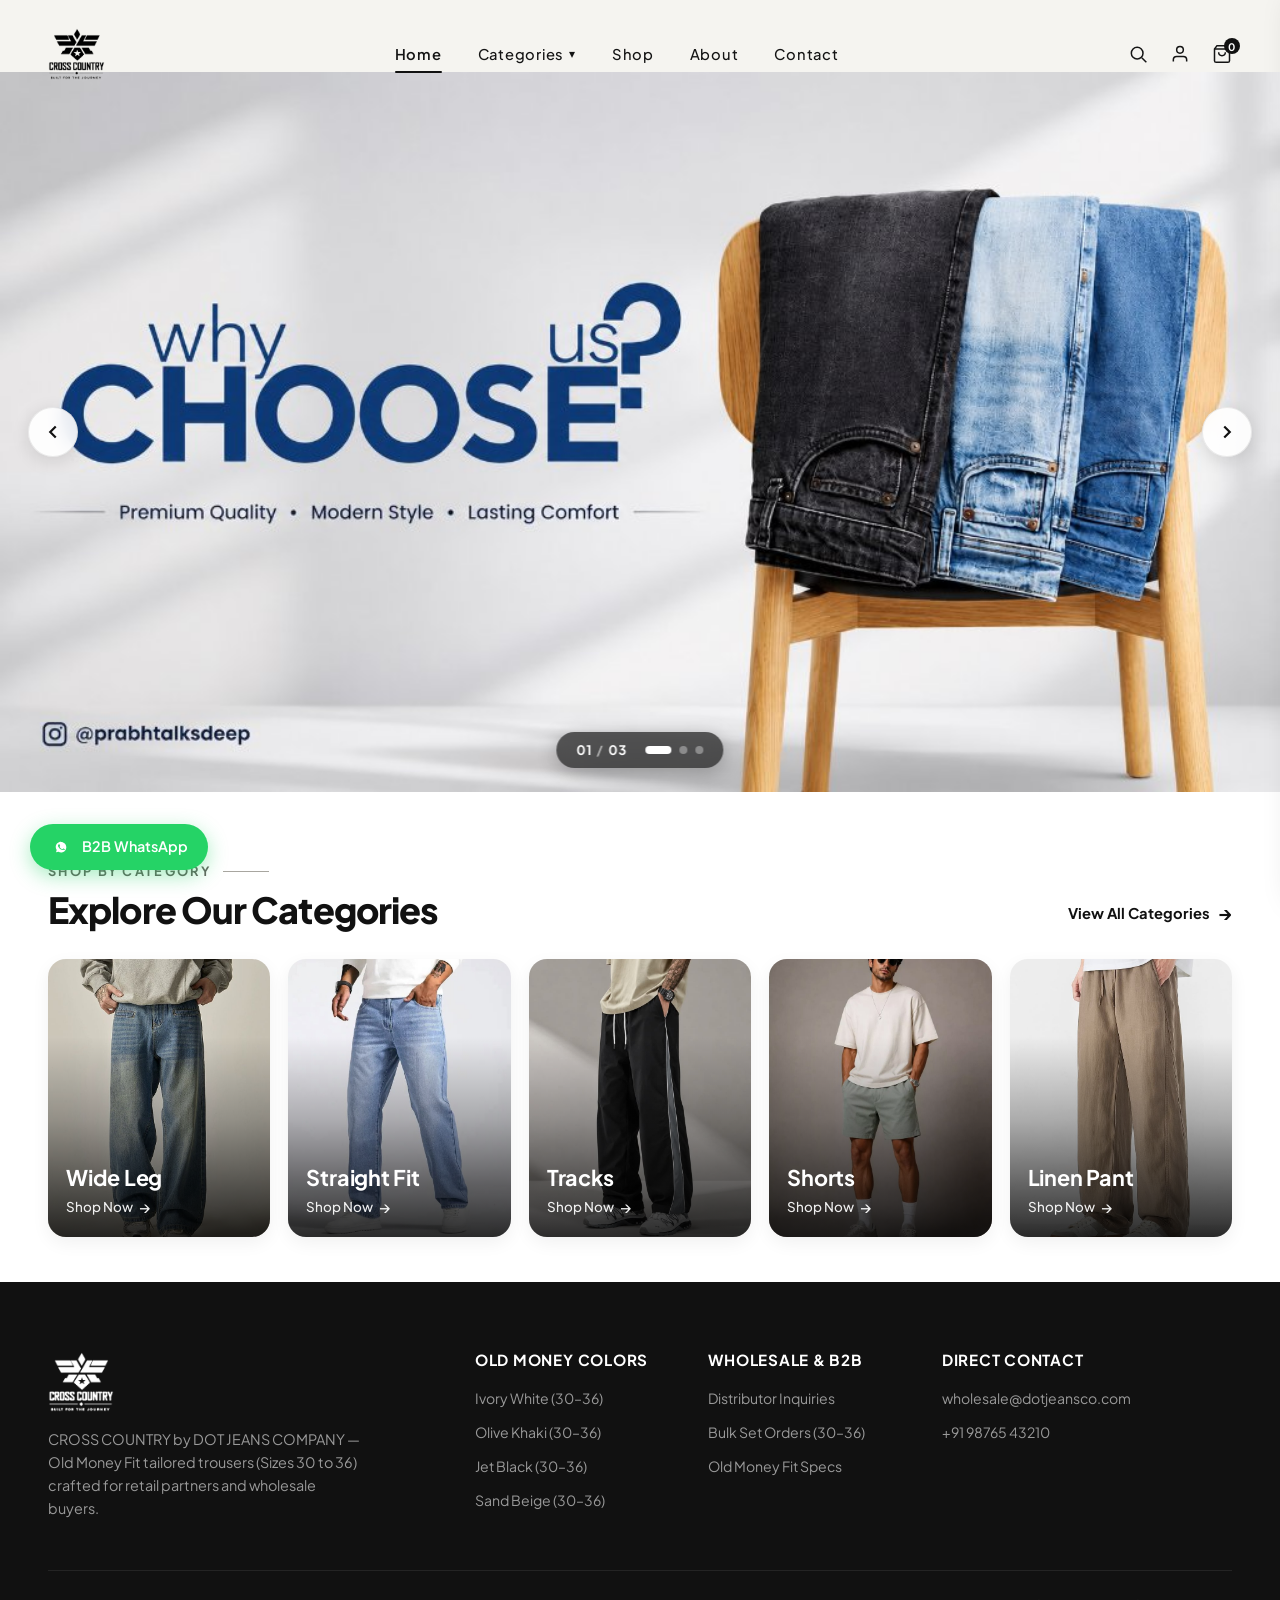
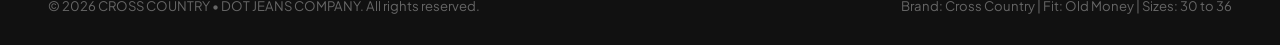
==== DOT_JEANS_CO_B2B_Project/index.html @ e5747e82 "Add official CROSS COUNTRY logo to navigation header, footer and favicon" ====
<!DOCTYPE html>
<html lang="en">

<head>
  <meta charset="UTF-8">
  <meta name="viewport" content="width=device-width, initial-scale=1.0">
  <title>CROSS COUNTRY | Old Money Fit — B2B Wholesale</title>
  <link rel="preconnect" href="https://fonts.googleapis.com">
  <link rel="preconnect" href="https://fonts.gstatic.com" crossorigin>
  <link rel="icon" type="image/png" href="assets/images/logo.png">
  <link rel="stylesheet" href="css/colours.css">
  <link rel="stylesheet" href="css/typography.css">
  <link rel="stylesheet" href="css/style.css">
</head>

<body>

  <!-- Search Modal -->
  <div class="search-modal" id="searchModal">
    <div class="search-inner">
      <input type="text" class="search-input" id="searchInput"
        placeholder="Search Cross Country: Ivory, Olive, Black, Beige, Old Money..." autocomplete="off">
      <button class="close-search-btn" id="closeSearch" aria-label="Close search">&times;</button>
    </div>
  </div>

  <!-- Full-Resolution Image Lightbox -->
  <div class="lightbox-modal" id="imageLightbox" onclick="if(event.target === this) Widgets.closeLightbox()">
    <div class="lightbox-content">
      <button class="lightbox-close" onclick="Widgets.closeLightbox()" aria-label="Close preview">&times;</button>
      <img id="lightboxImg" src="" alt="Product Preview">
      <div class="lightbox-caption">
        <div>
          <h4 id="lightboxTitle">Cross Country</h4>
          <p id="lightboxSubtitle">Brand: Cross Country • Fit: Old Money • Sizes: 30 to 36</p>
        </div>
      </div>
    </div>
  </div>

  <!-- Cart Drawer -->
  <div class="cart-drawer-backdrop" id="cartBackdrop"></div>
  <div class="cart-drawer" id="cartDrawer">
    <div class="cart-drawer-header">
      <h3>B2B Inquiry Bag</h3>
      <button class="close-drawer-btn" id="closeCartBtn">&times;</button>
    </div>
    <div class="cart-drawer-body" id="cartItemsList">
      <!-- Cart items injected by JS -->
    </div>
    <div class="cart-drawer-footer">
      <div class="cart-total-row">
        <span>Total Selection:</span>
        <span id="cartGrandTotal">0 Sets</span>
      </div>
      <button class="btn-checkout-wa" id="cartCheckoutBtn">
        <svg width="20" height="20" viewBox="0 0 24 24" fill="currentColor">
          <path
            d="M12.031 6.172c-3.181 0-5.767 2.586-5.768 5.766-.001 1.298.38 2.27 1.019 3.287l-.711 2.592 2.654-.696c.969.541 1.807.828 2.806.828 3.182 0 5.768-2.587 5.768-5.767 0-3.18-2.586-5.766-5.768-5.766zm3.385 8.163c-.144.405-.837.774-1.17.825-.311.048-.71.077-2.072-.486-1.635-.678-2.686-2.348-2.768-2.457-.082-.109-.661-.88-.661-1.677 0-.797.419-1.189.569-1.352.15-.163.328-.204.437-.204.109 0 .219.001.315.006.101.005.236-.039.369.28.144.348.492 1.2.535 1.288.043.088.072.191.014.307-.058.116-.087.189-.174.29-.087.101-.183.226-.262.304-.087.086-.177.179-.076.353.101.174.45 1.054 1.34 1.848.71.633 1.309.829 1.493.916.184.087.291.073.399-.051.109-.124.465-.541.589-.726.124-.185.247-.154.415-.093.167.062 1.062.5 1.244.591.182.091.304.135.348.212.044.077.044.448-.1 1.025z" />
        </svg>
        Send Inquiry via WhatsApp
      </button>
    </div>
  </div>

  <!-- Header / Navigation -->
  <header class="header">
    <a href="#" class="brand-logo" aria-label="CROSS COUNTRY">
      <img src="assets/images/logo.png" alt="CROSS COUNTRY Logo" class="brand-logo-img">
    </a>

    <!-- Center Navigation Links -->
    <nav>
      <ul class="nav-menu" id="navMenu">
        <li class="nav-item active">
          <a href="#" class="nav-link">Home</a>
        </li>
        <li class="nav-item">
          <a href="#categories" class="nav-link">
            Categories <span class="dropdown-caret">&#9662;</span>
          </a>
          <div class="dropdown-menu">
            <a href="#categories" class="dropdown-item" onclick="CategoryFilter.select('wide-leg')">Wide Leg</a>
            <a href="#categories" class="dropdown-item" onclick="CategoryFilter.select('straight-fit')">Straight Fit</a>
            <a href="#categories" class="dropdown-item" onclick="CategoryFilter.select('tracks')">Tracks</a>
            <a href="#categories" class="dropdown-item" onclick="CategoryFilter.select('shorts')">Shorts</a>
            <a href="#categories" class="dropdown-item" onclick="CategoryFilter.select('linen-pant')">Linen Pant</a>
          </div>
        </li>
        <li class="nav-item">
          <a href="#shop" class="nav-link">Shop</a>
        </li>
        <li class="nav-item">
          <a href="#about" class="nav-link">About</a>
        </li>
        <li class="nav-item">
          <a href="#contact" class="nav-link">Contact</a>
        </li>
      </ul>
    </nav>

    <!-- Right Utility Icons -->
    <div class="header-actions">
      <button class="action-btn" id="searchBtn" aria-label="Search">
        <svg viewBox="0 0 24 24" fill="none" stroke="currentColor">
          <circle cx="11" cy="11" r="7" />
          <line x1="16.5" y1="16.5" x2="22" y2="22" />
        </svg>
      </button>

      <button class="action-btn" aria-label="User Profile"
        onclick="alert('Cross Country B2B Wholesale Portal • Brand: Cross Country | Fit: Old Money | Sizes: 30 to 36');">
        <svg viewBox="0 0 24 24" fill="none" stroke="currentColor">
          <circle cx="12" cy="7" r="4" />
          <path d="M4 21v-2a4 4 0 0 1 4-4h8a4 4 0 0 1 4 4v2" />
        </svg>
      </button>

      <button class="action-btn cart-btn" id="cartBtn" aria-label="B2B Inquiry Bag">
        <svg viewBox="0 0 24 24" fill="none" stroke="currentColor">
          <path d="M6 2L3 6v14a2 2 0 0 0 2 2h14a2 2 0 0 0 2-2V6l-3-4z" />
          <line x1="3" y1="6" x2="21" y2="6" />
          <path d="M16 10a4 4 0 0 1-8 0" />
        </svg>
        <span class="cart-count" id="cartBadge">0</span>
      </button>

      <button class="mobile-toggle" id="mobileToggle" aria-label="Toggle Menu">
        <span></span>
        <span></span>
        <span></span>
      </button>
    </div>
  </header>

  <!-- Main Content Flow -->
  <main>
    <!-- Hero Banner Slider Section (3 Brand Banners) -->
    <section class="hero-banner-section" id="hero">
      <div class="banner-slider" id="bannerSlider">
        <!-- Slide 1: Jeans Banner -->
        <div class="banner-slide active" data-index="0">
          <a href="#categories" onclick="CategoryFilter.select('straight-fit')" class="banner-slide-link" aria-label="Explore Jeans Collection">
            <img src="assets/images/banner-1.jpg" alt="Cross Country Jeans — Why Choose Us" class="banner-img" loading="eager">
          </a>
        </div>

        <!-- Slide 2: Linen Pant Banner -->
        <div class="banner-slide" data-index="1">
          <a href="#categories" onclick="CategoryFilter.select('linen-pant')" class="banner-slide-link" aria-label="Explore Linen Pants Collection">
            <img src="assets/images/banner-2.jpg" alt="Cross Country Linen Pants — Why Choose Us" class="banner-img" loading="lazy">
          </a>
        </div>

        <!-- Slide 3: Shorts Banner -->
        <div class="banner-slide" data-index="2">
          <a href="#categories" onclick="CategoryFilter.select('shorts')" class="banner-slide-link" aria-label="Explore Shorts Collection">
            <img src="assets/images/banner-3.jpg" alt="Cross Country Shorts — Why Choose Us" class="banner-img" loading="lazy">
          </a>
        </div>
      </div>

      <!-- Slider Navigation Arrows -->
      <button class="banner-arrow-btn banner-arrow-prev" id="sliderPrev" aria-label="Previous Slide">
        <svg viewBox="0 0 24 24" fill="none" stroke="currentColor">
          <polyline points="15 18 9 12 15 6" />
        </svg>
      </button>

      <button class="banner-arrow-btn banner-arrow-next" id="sliderNext" aria-label="Next Slide">
        <svg viewBox="0 0 24 24" fill="none" stroke="currentColor">
          <polyline points="9 18 15 12 9 6" />
        </svg>
      </button>

      <!-- Bottom Slider Controls (Counter & Dots) -->
      <div class="banner-controls">
        <div class="banner-counter">
          <span class="counter-current" id="sliderCurrent">01</span>
          <span class="counter-divider">/</span>
          <span class="counter-total" id="sliderTotal">03</span>
        </div>

        <div class="banner-dots" id="bannerDots">
          <button class="banner-dot active" data-slide="0" aria-label="Slide 1"></button>
          <button class="banner-dot" data-slide="1" aria-label="Slide 2"></button>
          <button class="banner-dot" data-slide="2" aria-label="Slide 3"></button>
        </div>
      </div>
    </section>

<!-- ==========================================================================
     CROSS COUNTRY - EXPLORE OUR CATEGORIES COMPONENT
     Exact recreation of the reference design (Shop by Category)
     ========================================================================== -->

<section class="explore-categories-section" id="categories">
  <div class="categories-container">
    <!-- Section Top Header -->
    <div class="categories-header-wrap">
      <div class="categories-title-col">
        <div class="category-overline-wrap">
          <span class="category-overline">SHOP BY CATEGORY</span>
          <span class="category-overline-line"></span>
        </div>
        <h2 class="category-main-title">Explore Our Categories</h2>
      </div>

      <a href="#categories" class="category-view-all-link" onclick="CategoryFilter.select('all')">
        <span>View All Categories</span>
        <span class="view-all-arrow">&rarr;</span>
      </a>
    </div>

    <!-- 5 Categories Grid / Row -->
    <div class="categories-grid">
      <!-- 1. Wide Leg -->
      <a href="#categories" class="category-card" data-category="wide-leg" onclick="CategoryFilter.select('wide-leg')">
        <div class="category-card-inner">
          <img src="assets/images/category-wide-leg.jpg" alt="Cross Country Wide Leg Jeans" class="category-card-img">
          <div class="category-card-overlay"></div>
          <div class="category-card-meta">
            <h3 class="category-name">Wide Leg</h3>
            <span class="category-cta">
              Shop Now <span class="cta-arrow">&rarr;</span>
            </span>
          </div>
        </div>
      </a>

      <!-- 2. Straight Fit -->
      <a href="#categories" class="category-card" data-category="straight-fit" onclick="CategoryFilter.select('straight-fit')">
        <div class="category-card-inner">
          <img src="assets/images/category-straight-fit.jpg" alt="Cross Country Straight Fit Jeans" class="category-card-img">
          <div class="category-card-overlay"></div>
          <div class="category-card-meta">
            <h3 class="category-name">Straight Fit</h3>
            <span class="category-cta">
              Shop Now <span class="cta-arrow">&rarr;</span>
            </span>
          </div>
        </div>
      </a>

      <!-- 3. Tracks -->
      <a href="#categories" class="category-card" data-category="tracks" onclick="CategoryFilter.select('tracks')">
        <div class="category-card-inner">
          <img src="assets/images/category-tracks.jpg" alt="Cross Country Tracks" class="category-card-img">
          <div class="category-card-overlay"></div>
          <div class="category-card-meta">
            <h3 class="category-name">Tracks</h3>
            <span class="category-cta">
              Shop Now <span class="cta-arrow">&rarr;</span>
            </span>
          </div>
        </div>
      </a>

      <!-- 4. Shorts -->
      <a href="#categories" class="category-card" data-category="shorts" onclick="CategoryFilter.select('shorts')">
        <div class="category-card-inner">
          <img src="assets/images/category-shorts.jpg" alt="Cross Country Shorts" class="category-card-img">
          <div class="category-card-overlay"></div>
          <div class="category-card-meta">
            <h3 class="category-name">Shorts</h3>
            <span class="category-cta">
              Shop Now <span class="cta-arrow">&rarr;</span>
            </span>
          </div>
        </div>
      </a>

      <!-- 5. Linen Pant -->
      <a href="#categories" class="category-card" data-category="linen-pant" onclick="CategoryFilter.select('linen-pant')">
        <div class="category-card-inner">
          <img src="assets/images/category-linen-pant.jpg" alt="Cross Country Linen Pant" class="category-card-img">
          <div class="category-card-overlay"></div>
          <div class="category-card-meta">
            <h3 class="category-name">Linen Pant</h3>
            <span class="category-cta">
              Shop Now <span class="cta-arrow">&rarr;</span>
            </span>
          </div>
        </div>
      </a>
    </div>
  </div>
</section>

  </main>

  <!-- Floating WhatsApp Action -->
  <a href="javascript:void(0)" class="whatsapp-float" onclick="WhatsAppModule.startDirectChat()"
    aria-label="Chat on WhatsApp">
    <svg viewBox="0 0 24 24">
      <path
        d="M12.031 6.172c-3.181 0-5.767 2.586-5.768 5.766-.001 1.298.38 2.27 1.019 3.287l-.711 2.592 2.654-.696c.969.541 1.807.828 2.806.828 3.182 0 5.768-2.587 5.768-5.767 0-3.18-2.586-5.766-5.768-5.766zm3.385 8.163c-.144.405-.837.774-1.17.825-.311.048-.71.077-2.072-.486-1.635-.678-2.686-2.348-2.768-2.457-.082-.109-.661-.88-.661-1.677 0-.797.419-1.189.569-1.352.15-.163.328-.204.437-.204.109 0 .219.001.315.006.101.005.236-.039.369.28.144.348.492 1.2.535 1.288.043.088.072.191.014.307-.058.116-.087.189-.174.29-.087.101-.183.226-.262.304-.087.086-.177.179-.076.353.101.174.45 1.054 1.34 1.848.71.633 1.309.829 1.493.916.184.087.291.073.399-.051.109-.124.465-.541.589-.726.124-.185.247-.154.415-.093.167.062 1.062.5 1.244.591.182.091.304.135.348.212.044.077.044.448-.1 1.025z" />
    </svg>
    <span>B2B WhatsApp</span>
  </a>

  <!-- Footer Component Container (widgets/footer.html) -->
  <div id="footer-container">
<!-- ==========================================================================
     CROSS COUNTRY / DOT JEANS CO. - FOOTER COMPONENT
     ========================================================================== -->
<footer class="footer" id="about">
  <div class="footer-top">
    <div class="footer-col footer-brand">
      <a href="#" class="brand-logo" aria-label="CROSS COUNTRY">
        <img src="assets/images/logo-white.png" alt="CROSS COUNTRY Logo" class="brand-logo-img footer-logo-img">
      </a>
      <p class="footer-desc">
        CROSS COUNTRY by DOT JEANS COMPANY — Old Money Fit tailored trousers (Sizes 30 to 36) crafted for retail
        partners and wholesale buyers.
      </p>
    </div>

    <div class="footer-col">
      <h4>Old Money Colors</h4>
      <ul>
        <li><a href="#shop">Ivory White (30–36)</a></li>
        <li><a href="#shop">Olive Khaki (30–36)</a></li>
        <li><a href="#shop">Jet Black (30–36)</a></li>
        <li><a href="#shop">Sand Beige (30–36)</a></li>
      </ul>
    </div>

    <div class="footer-col">
      <h4>Wholesale &amp; B2B</h4>
      <ul>
        <li><a href="javascript:void(0)" onclick="WhatsAppModule.startDirectChat()">Distributor Inquiries</a></li>
        <li><a href="javascript:void(0)" onclick="WhatsAppModule.startDirectChat()">Bulk Set Orders (30–36)</a></li>
        <li><a href="javascript:void(0)" onclick="WhatsAppModule.startDirectChat()">Old Money Fit Specs</a></li>
      </ul>
    </div>

    <div class="footer-col" id="contact">
      <h4>Direct Contact</h4>
      <ul>
        <li><a href="mailto:wholesale@dotjeansco.com">wholesale@dotjeansco.com</a></li>
        <li><a href="tel:+919876543210">+91 98765 43210</a></li>
      </ul>
    </div>
  </div>

  <div class="footer-bottom">
    <p>&copy; 2026 CROSS COUNTRY • DOT JEANS COMPANY. All rights reserved.</p>
    <p>Brand: Cross Country | Fit: Old Money | Sizes: 30 to 36</p>
  </div>
</footer>
  </div>

  <!-- Scripts -->
  <script src="https://cdn.jsdelivr.net/npm/@supabase/supabase-js@2"></script>
  <script src="js/config.js"></script>
  <script src="js/whatsapp.js"></script>
  <script src="js/widgets.js"></script>
  <script src="js/main.js"></script>
</body>

</html>
---- DOT_JEANS_CO_B2B_Project/css/colours.css ----
/* ==========================================================================
   CROSS COUNTRY / DOT JEANS CO. - COLOUR PALETTE
   Ultra-modern, premium minimalist fashion aesthetic
   ========================================================================== */

:root {
  /* Core Brand Colors */
  --color-primary: #111111;
  --color-primary-hover: #262626;
  --color-secondary: #2c2b2a;
  --color-accent: #b89768;
  
  /* Backgrounds & Surfaces */
  --color-bg-main: #f5f4f0;
  --color-bg-hero: #eceae5;
  --color-bg-card: #ffffff;
  --color-bg-surface: #f9f8f5;
  --color-bg-glass: rgba(245, 244, 240, 0.85);
  
  /* Text & Typography */
  --color-text-main: #141414;
  --color-text-muted: #6b6964;
  --color-text-subtle: #8e8c87;
  --color-text-inverse: #ffffff;
  
  /* UI Lines & Borders */
  --color-border: #e2dfd7;
  --color-border-light: #eeece5;
  --color-border-dark: #222222;
  
  /* Buttons & Badges */
  --color-btn-bg: #141414;
  --color-btn-text: #ffffff;
  --color-btn-hover: #2e2e2e;
  --color-badge-bg: #111111;
  --color-badge-text: #ffffff;
  
  /* Social & Functional */
  --color-whatsapp: #25d366;
  --color-whatsapp-hover: #1eb855;
  --color-success: #15803d;
  --color-danger: #dc2626;
  
  /* Shadows */
  --shadow-sm: 0 2px 6px rgba(0, 0, 0, 0.04);
  --shadow-md: 0 8px 24px rgba(0, 0, 0, 0.06);
  --shadow-lg: 0 16px 40px rgba(0, 0, 0, 0.1);
  --shadow-pill: 0 6px 18px rgba(0, 0, 0, 0.15);
}
---- DOT_JEANS_CO_B2B_Project/css/typography.css ----
/* ==========================================================================
   CROSS COUNTRY / DOT JEANS CO. - TYPOGRAPHY
   High-end editorial fashion typography
   ========================================================================== */

@import url('https://fonts.googleapis.com/css2?family=Plus+Jakarta+Sans:wght@300;400;500;600;700;800;900&family=Syne:wght@700;800;900&display=swap');

:root {
  --font-heading: 'Plus Jakarta Sans', -apple-system, BlinkMacSystemFont, 'Segoe UI', Roboto, sans-serif;
  --font-display: 'Syne', 'Plus Jakarta Sans', sans-serif;
  --font-body: 'Plus Jakarta Sans', -apple-system, BlinkMacSystemFont, 'Segoe UI', Roboto, sans-serif;
  
  --fs-xs: 0.75rem;     /* 12px */
  --fs-sm: 0.875rem;    /* 14px */
  --fs-base: 1rem;      /* 16px */
  --fs-md: 1.125rem;    /* 18px */
  --fs-lg: 1.35rem;     /* 21.6px */
  --fs-xl: 1.75rem;     /* 28px */
  --fs-2xl: 2.5rem;     /* 40px */
  --fs-3xl: 3.5rem;     /* 56px */
  --fs-hero: clamp(3.2rem, 7vw, 6.2rem);
  
  --fw-light: 300;
  --fw-regular: 400;
  --fw-medium: 500;
  --fw-semibold: 600;
  --fw-bold: 700;
  --fw-extrabold: 800;
  --fw-black: 900;
  
  --tracking-tighter: -0.04em;
  --tracking-tight: -0.02em;
  --tracking-normal: 0em;
  --tracking-wide: 0.05em;
  --tracking-wider: 0.15em;
  --tracking-widest: 0.25em;
}

body {
  font-family: var(--font-body);
  font-size: var(--fs-base);
  color: var(--color-text-main);
  line-height: 1.5;
  -webkit-font-smoothing: antialiased;
  -moz-osx-font-smoothing: grayscale;
}

h1, h2, h3, h4, h5, h6 {
  font-family: var(--font-heading);
  color: var(--color-text-main);
  font-weight: var(--fw-bold);
  line-height: 1.1;
  letter-spacing: var(--tracking-tight);
}

.hero-tag {
  font-size: var(--fs-xs);
  font-weight: var(--fw-bold);
  letter-spacing: var(--tracking-widest);
  text-transform: uppercase;
  color: var(--color-text-muted);
}

.hero-title {
  font-family: var(--font-display);
  font-size: var(--fs-hero);
  font-weight: var(--fw-black);
  line-height: 0.95;
  letter-spacing: var(--tracking-tighter);
  text-transform: uppercase;
}

.hero-description {
  font-size: var(--fs-md);
  font-weight: var(--fw-medium);
  line-height: 1.45;
  color: var(--color-text-muted);
}

.nav-link {
  font-size: var(--fs-sm);
  font-weight: var(--fw-medium);
  letter-spacing: var(--tracking-wide);
  color: var(--color-text-main);
  text-decoration: none;
}
---- DOT_JEANS_CO_B2B_Project/css/style.css ----
/* ==========================================================================
   CROSS COUNTRY / DOT JEANS CO. - MAIN STYLESHEET
   Accurate recreation of the modern editorial fashion landing page
   ========================================================================== */

@import url('colours.css');
@import url('typography.css');

/* --------------------------------------------------------------------------
   Reset & Base Setup
   -------------------------------------------------------------------------- */
*, *::before, *::after {
  box-sizing: border-box;
  margin: 0;
  padding: 0;
}

html {
  scroll-behavior: smooth;
  font-size: 16px;
}

body {
  background-color: var(--color-bg-main);
  color: var(--color-text-main);
  min-height: 100vh;
  display: flex;
  flex-direction: column;
  overflow-x: hidden;
  position: relative;
}

img {
  max-width: 100%;
  height: auto;
  display: block;
}

button {
  font-family: inherit;
  cursor: pointer;
  border: none;
  background: none;
  outline: none;
}

a {
  text-decoration: none;
  color: inherit;
  transition: color 0.25s ease;
}

/* --------------------------------------------------------------------------
   Navigation Header
   -------------------------------------------------------------------------- */
.header {
  position: absolute;
  top: 0;
  left: 0;
  width: 100%;
  z-index: 100;
  padding: 28px 48px;
  display: flex;
  align-items: center;
  justify-content: space-between;
  background: transparent;
  transition: all 0.3s ease;
}

.header.scrolled {
  position: fixed;
  background: rgba(245, 244, 240, 0.95);
  backdrop-filter: blur(12px);
  padding: 16px 48px;
  border-bottom: 1px solid rgba(0, 0, 0, 0.06);
  box-shadow: 0 4px 20px rgba(0, 0, 0, 0.03);
}

/* Logo */
.brand-logo {
  display: flex;
  align-items: center;
  gap: 12px;
  text-decoration: none;
  color: var(--color-text-main);
  z-index: 101;
}

.brand-logo-img {
  height: 52px;
  width: auto;
  max-width: 180px;
  object-fit: contain;
  display: block;
  transition: transform 0.25s ease, height 0.25s ease;
}

.brand-logo:hover .brand-logo-img {
  transform: scale(1.04);
}

.header.scrolled .brand-logo-img {
  height: 42px;
}

.footer-brand .brand-logo {
  display: inline-flex;
  margin-bottom: 16px;
}

.footer-logo-img {
  height: 60px;
  width: auto;
  max-width: 200px;
  object-fit: contain;
  display: block;
}

.logo-monogram {
  display: flex;
  align-items: center;
  justify-content: center;
  width: 44px;
  height: 28px;
}

.logo-monogram svg {
  width: 100%;
  height: 100%;
  fill: currentColor;
}

.brand-name {
  display: flex;
  flex-direction: column;
  line-height: 0.95;
}

.brand-name .word-cross {
  font-size: 0.85rem;
  font-weight: 900;
  letter-spacing: 0.12em;
}

.brand-name .word-country {
  font-size: 0.85rem;
  font-weight: 800;
  letter-spacing: 0.12em;
}

/* Desktop Navigation Menu */
.nav-menu {
  display: flex;
  align-items: center;
  gap: 36px;
  list-style: none;
}

.nav-item {
  position: relative;
}

.nav-link {
  font-size: 0.92rem;
  font-weight: 500;
  color: var(--color-text-main);
  display: inline-flex;
  align-items: center;
  gap: 5px;
  padding: 6px 0;
  position: relative;
  transition: opacity 0.2s ease;
}

.nav-link:hover {
  opacity: 0.7;
}

/* Active Underline (as shown under 'Home' in design) */
.nav-item.active .nav-link {
  font-weight: 600;
}

.nav-item.active .nav-link::after {
  content: '';
  position: absolute;
  bottom: -2px;
  left: 0;
  width: 100%;
  height: 2px;
  background-color: var(--color-primary);
  border-radius: 1px;
}

.nav-link .dropdown-caret {
  display: inline-block;
  transition: transform 0.25s ease;
  font-size: 0.75rem;
  line-height: 1;
}

/* Dropdown Menu */
.dropdown-menu {
  position: absolute;
  top: 100%;
  left: 50%;
  transform: translateX(-50%) translateY(10px);
  background: var(--color-bg-card);
  min-width: 200px;
  padding: 12px 0;
  border-radius: 10px;
  box-shadow: var(--shadow-lg);
  border: 1px solid var(--color-border);
  opacity: 0;
  visibility: hidden;
  transition: all 0.25s ease;
  z-index: 110;
}

.nav-item:hover .dropdown-menu {
  opacity: 1;
  visibility: visible;
  transform: translateX(-50%) translateY(0);
}

.dropdown-item {
  display: block;
  padding: 8px 20px;
  font-size: 0.85rem;
  color: var(--color-text-main);
  transition: background 0.2s ease;
}

.dropdown-item:hover {
  background: var(--color-bg-surface);
  color: var(--color-primary);
}

/* Header Right Icons */
.header-actions {
  display: flex;
  align-items: center;
  gap: 22px;
  color: var(--color-text-main);
}

.action-btn {
  display: inline-flex;
  align-items: center;
  justify-content: center;
  position: relative;
  color: inherit;
  transition: opacity 0.2s ease, transform 0.2s ease;
}

.action-btn:hover {
  transform: translateY(-1px);
  opacity: 0.75;
}

.action-btn svg {
  width: 20px;
  height: 20px;
  stroke-width: 1.8;
}

.cart-btn {
  position: relative;
}

.cart-count {
  position: absolute;
  top: -6px;
  right: -8px;
  background-color: var(--color-primary);
  color: #fff;
  font-size: 0.65rem;
  font-weight: 700;
  min-width: 16px;
  height: 16px;
  border-radius: 50%;
  display: flex;
  align-items: center;
  justify-content: center;
  padding: 2px;
}

/* Mobile Toggle */
.mobile-toggle {
  display: none;
  flex-direction: column;
  gap: 5px;
  width: 24px;
  height: 20px;
  justify-content: center;
}

.mobile-toggle span {
  display: block;
  height: 2px;
  width: 100%;
  background-color: var(--color-text-main);
  transition: all 0.3s ease;
}

/* --------------------------------------------------------------------------
   Hero Banner Section (Full-Width Responsive 16:9 Carousel)
   -------------------------------------------------------------------------- */
.hero-banner-section {
  position: relative;
  width: 100%;
  aspect-ratio: 16 / 9;
  max-height: 85vh;
  min-height: 240px;
  background-color: #f5f5f7;
  overflow: hidden;
  margin-top: 72px; /* Fixed header offset */
}

.banner-slider {
  position: relative;
  width: 100%;
  height: 100%;
}

.banner-slide {
  position: absolute;
  inset: 0;
  width: 100%;
  height: 100%;
  opacity: 0;
  visibility: hidden;
  transition: opacity 0.75s cubic-bezier(0.4, 0, 0.2, 1), transform 0.75s cubic-bezier(0.4, 0, 0.2, 1);
  transform: scale(1.015);
}

.banner-slide.active {
  opacity: 1;
  visibility: visible;
  transform: scale(1);
}

.banner-slide-link {
  display: block;
  width: 100%;
  height: 100%;
  cursor: pointer;
  text-decoration: none;
}

.banner-img {
  width: 100%;
  height: 100%;
  object-fit: cover;
  object-position: center;
  display: block;
  user-select: none;
  -webkit-user-drag: none;
}

/* Floating Navigation Arrows */
.banner-arrow-btn {
  position: absolute;
  top: 50%;
  transform: translateY(-50%);
  z-index: 10;
  width: 50px;
  height: 50px;
  border-radius: 50%;
  background: rgba(255, 255, 255, 0.9);
  backdrop-filter: blur(8px);
  -webkit-backdrop-filter: blur(8px);
  border: 1px solid rgba(0, 0, 0, 0.08);
  color: #111111;
  display: flex;
  align-items: center;
  justify-content: center;
  box-shadow: 0 4px 18px rgba(0, 0, 0, 0.12);
  cursor: pointer;
  transition: all 0.25s cubic-bezier(0.16, 1, 0.3, 1);
}

.banner-arrow-btn svg {
  width: 22px;
  height: 22px;
  stroke-width: 2.4;
}

.banner-arrow-btn:hover {
  background: #ffffff;
  transform: translateY(-50%) scale(1.1);
  box-shadow: 0 8px 26px rgba(0, 0, 0, 0.22);
}

.banner-arrow-prev {
  left: 28px;
}

.banner-arrow-next {
  right: 28px;
}

/* Bottom Controls (Counter + Dot Indicators) */
.banner-controls {
  position: absolute;
  bottom: 24px;
  left: 50%;
  transform: translateX(-50%);
  z-index: 10;
  display: flex;
  align-items: center;
  gap: 18px;
  background: rgba(18, 18, 18, 0.68);
  backdrop-filter: blur(10px);
  -webkit-backdrop-filter: blur(10px);
  padding: 8px 20px;
  border-radius: 9999px;
  color: #ffffff;
  box-shadow: 0 4px 20px rgba(0, 0, 0, 0.25);
}

.banner-counter {
  font-size: 0.82rem;
  font-weight: 700;
  letter-spacing: 0.08em;
  display: flex;
  align-items: center;
  gap: 4px;
}

.counter-divider {
  opacity: 0.55;
}

.banner-dots {
  display: flex;
  align-items: center;
  gap: 8px;
}

.banner-dot {
  width: 8px;
  height: 8px;
  border-radius: 4px;
  background: rgba(255, 255, 255, 0.35);
  border: none;
  padding: 0;
  cursor: pointer;
  transition: all 0.3s cubic-bezier(0.16, 1, 0.3, 1);
}

.banner-dot:hover {
  background: rgba(255, 255, 255, 0.7);
}

.banner-dot.active {
  width: 26px;
  background: #ffffff;
}

/* Mobile & Tablet Responsiveness */
@media (max-width: 900px) {
  .hero-banner-section {
    margin-top: 64px;
  }
  .banner-arrow-btn {
    width: 40px;
    height: 40px;
  }
  .banner-arrow-prev {
    left: 14px;
  }
  .banner-arrow-next {
    right: 14px;
  }
  .banner-controls {
    bottom: 14px;
    padding: 6px 14px;
    gap: 12px;
  }
}

@media (max-width: 600px) {
  .hero-banner-section {
    margin-top: 58px;
    aspect-ratio: 16 / 9;
    min-height: 200px;
  }
  .banner-arrow-btn {
    display: none; /* Swipe on mobile */
  }
  .banner-controls {
    bottom: 10px;
    padding: 5px 12px;
  }
}

/* --------------------------------------------------------------------------
   Legacy Hero Section
   -------------------------------------------------------------------------- */
.hero-section {
  position: relative;
  width: 100%;
  min-height: 100vh;
  display: flex;
  align-items: center;
  background-color: #f7f8fa;
  overflow: hidden;
}

/* Architectural background ambiance */
.hero-backdrop {
  position: absolute;
  inset: 0;
  z-index: 1;
  pointer-events: none;
}

.hero-backdrop-shadow {
  position: absolute;
  top: 0;
  left: 0;
  width: 35%;
  height: 100%;
  background: radial-gradient(circle at 10% 30%, rgba(200, 195, 185, 0.25) 0%, transparent 60%);
  opacity: 0.8;
}

/* Main Split Hero Grid */
.hero-wrapper {
  position: relative;
  z-index: 2;
  width: 100%;
  height: 100%;
  min-height: 100vh;
  display: grid;
  grid-template-columns: 1.05fr 1.35fr;
  align-items: center;
}

/* Left Hero Content */
.hero-content {
  padding: 130px 48px 80px 80px;
  display: flex;
  flex-direction: column;
  justify-content: center;
  z-index: 5;
}

.hero-tag-wrap {
  display: flex;
  align-items: center;
  gap: 16px;
  margin-bottom: 22px;
}

.hero-tag {
  font-size: 0.85rem;
  font-weight: 700;
  letter-spacing: 0.22em;
  color: #4f4d4a;
  text-transform: uppercase;
}

.hero-tag-line {
  display: inline-block;
  width: 54px;
  height: 1.5px;
  background-color: #8c8983;
}

.hero-title {
  font-family: var(--font-display);
  font-size: var(--fs-hero);
  font-weight: 900;
  line-height: 0.94;
  letter-spacing: -0.035em;
  text-transform: uppercase;
  color: var(--color-primary);
  margin-bottom: 28px;
}

.hero-title span {
  display: block;
}

.hero-description {
  font-size: 1.15rem;
  line-height: 1.45;
  color: #4a4844;
  margin-bottom: 38px;
  max-width: 360px;
  font-weight: 450;
}

/* Primary Pill Button ("Shop Now →") */
.hero-btn-pill {
  display: inline-flex;
  align-items: center;
  gap: 12px;
  background-color: var(--color-btn-bg);
  color: var(--color-btn-text);
  padding: 15px 34px;
  border-radius: 9999px;
  font-size: 0.95rem;
  font-weight: 600;
  letter-spacing: 0.02em;
  box-shadow: var(--shadow-pill);
  transition: all 0.3s cubic-bezier(0.16, 1, 0.3, 1);
  width: fit-content;
}

.hero-btn-pill:hover {
  background-color: var(--color-btn-hover);
  transform: translateY(-2px);
  box-shadow: 0 10px 24px rgba(0, 0, 0, 0.22);
}

.hero-btn-pill .btn-arrow {
  display: inline-block;
  transition: transform 0.25s ease;
  font-size: 1.1rem;
}

.hero-btn-pill:hover .btn-arrow {
  transform: translateX(4px);
}

/* Right Hero Visual / Model Showcase */
.hero-visual-area {
  position: relative;
  height: 100%;
  min-height: 100vh;
  display: flex;
  align-items: center;
  justify-content: flex-end;
  overflow: hidden;
}

.slider-container {
  position: absolute;
  inset: 0;
  width: 100%;
  height: 100%;
}

.slide-item {
  position: absolute;
  inset: 0;
  width: 100%;
  height: 100%;
  opacity: 0;
  visibility: hidden;
  transition: opacity 0.8s cubic-bezier(0.4, 0, 0.2, 1), transform 0.8s cubic-bezier(0.4, 0, 0.2, 1);
  transform: scale(1.02);
}

.slide-item.active {
  opacity: 1;
  visibility: visible;
  transform: scale(1);
}

.slide-image-wrapper {
  width: 100%;
  height: 100%;
  position: relative;
  display: flex;
  align-items: flex-end;
  justify-content: center;
  background-color: #f7f8fa;
}

.slide-image {
  width: 100%;
  height: 100%;
  object-fit: contain;
  object-position: center bottom;
  padding-top: 72px;
}

/* Subtle architectural gradient blend on left of image */
.slide-image-wrapper::before {
  content: '';
  position: absolute;
  top: 0;
  left: 0;
  width: 24%;
  height: 100%;
  background: linear-gradient(to right, #f7f8fa 0%, rgba(247, 248, 250, 0.55) 45%, transparent 100%);
  z-index: 2;
  pointer-events: none;
}

/* Bottom Right Slider Navigation (01 / 04  <  >) */
.slider-nav-controls {
  position: absolute;
  bottom: 36px;
  right: 48px;
  z-index: 20;
  display: flex;
  align-items: center;
  gap: 18px;
  color: #141414;
  background: rgba(255, 255, 255, 0.82);
  backdrop-filter: blur(10px);
  padding: 10px 18px;
  border-radius: 9999px;
  border: 1px solid rgba(17, 17, 17, 0.08);
  box-shadow: 0 6px 20px rgba(0, 0, 0, 0.06);
}

.slider-counter {
  font-family: var(--font-heading);
  font-size: 0.92rem;
  font-weight: 600;
  letter-spacing: 0.08em;
  display: flex;
  align-items: center;
  gap: 6px;
}

.slider-counter .counter-current {
  font-weight: 800;
  color: #111111;
}

.slider-counter .counter-divider {
  opacity: 0.4;
}

.slider-counter .counter-total {
  opacity: 0.6;
}

.slider-arrows {
  display: flex;
  align-items: center;
  gap: 8px;
}

.slider-arrow-btn {
  width: 34px;
  height: 34px;
  border-radius: 50%;
  border: 1px solid rgba(17, 17, 17, 0.22);
  display: flex;
  align-items: center;
  justify-content: center;
  color: #141414;
  background: #ffffff;
  transition: all 0.25s ease;
}

.slider-arrow-btn:hover {
  background: #141414;
  color: #ffffff;
  border-color: #141414;
  transform: scale(1.05);
}

.slider-arrow-btn svg {
  width: 15px;
  height: 15px;
  stroke-width: 2;
}

/* --------------------------------------------------------------------------
   Product Showcase / B2B Catalog Section
   -------------------------------------------------------------------------- */
.catalog-section {
  padding: 90px 48px;
  background-color: #ffffff;
}

.section-header {
  text-align: center;
  max-width: 680px;
  margin: 0 auto 32px auto;
}

.section-subtitle {
  font-size: 0.8rem;
  font-weight: 700;
  letter-spacing: 0.2em;
  text-transform: uppercase;
  color: var(--color-text-muted);
  margin-bottom: 10px;
  display: block;
}

.section-title {
  font-family: var(--font-heading);
  font-size: 2.25rem;
  font-weight: 800;
  color: var(--color-primary);
  margin-bottom: 12px;
}

.section-desc {
  font-size: 1rem;
  color: var(--color-text-muted);
}

/* Collection Highlights Strip */
.collection-specs-bar {
  display: flex;
  flex-wrap: wrap;
  justify-content: center;
  gap: 12px;
  margin-bottom: 28px;
}

.spec-highlight-pill {
  display: inline-flex;
  align-items: center;
  gap: 8px;
  padding: 8px 16px;
  border-radius: 9999px;
  background: #f6f5f2;
  border: 1px solid var(--color-border);
  font-size: 0.82rem;
  font-weight: 600;
  color: var(--color-text-main);
}

.spec-highlight-pill span {
  color: var(--color-text-muted);
  font-weight: 500;
}

/* Colorway Filter Bar */
.filter-bar {
  display: flex;
  flex-wrap: wrap;
  justify-content: center;
  gap: 10px;
  margin-bottom: 44px;
}

.filter-chip {
  display: inline-flex;
  align-items: center;
  gap: 8px;
  padding: 9px 18px;
  border-radius: 9999px;
  border: 1px solid var(--color-border);
  background: #ffffff;
  color: var(--color-text-main);
  font-size: 0.84rem;
  font-weight: 600;
  transition: all 0.2s ease;
}

.filter-chip:hover {
  border-color: var(--color-primary);
}

.filter-chip.active {
  background: var(--color-primary);
  color: #ffffff;
  border-color: var(--color-primary);
}

.swatch-dot {
  width: 12px;
  height: 12px;
  border-radius: 50%;
  border: 1px solid rgba(0, 0, 0, 0.2);
  display: inline-block;
}

/* Product Grid */
.product-grid {
  display: grid;
  grid-template-columns: repeat(4, 1fr);
  gap: 28px;
  max-width: 1360px;
  margin: 0 auto;
}

@media (max-width: 1200px) {
  .product-grid {
    grid-template-columns: repeat(2, 1fr);
  }
}

@media (max-width: 640px) {
  .product-grid {
    grid-template-columns: 1fr;
  }
}

.product-card {
  background: var(--color-bg-card);
  border-radius: 14px;
  overflow: hidden;
  transition: transform 0.3s ease, box-shadow 0.3s ease;
  display: flex;
  flex-direction: column;
  border: 1px solid var(--color-border-light);
}

.product-card:hover {
  transform: translateY(-6px);
  box-shadow: var(--shadow-md);
}

.product-thumb {
  position: relative;
  aspect-ratio: 1175 / 1338;
  background-color: #f7f8fa;
  overflow: hidden;
  cursor: zoom-in;
}

.product-thumb img {
  width: 100%;
  height: 100%;
  object-fit: cover;
  object-position: center top;
  transition: transform 0.5s ease;
}

.product-card:hover .product-thumb img {
  transform: scale(1.04);
}

.product-badge {
  position: absolute;
  top: 14px;
  right: 14px;
  background: #111111;
  color: #fff;
  font-size: 0.68rem;
  font-weight: 700;
  padding: 5px 10px;
  border-radius: 9999px;
  letter-spacing: 0.06em;
  text-transform: uppercase;
  z-index: 3;
}

.product-info {
  padding: 18px 20px 20px;
  display: flex;
  flex-direction: column;
  flex-grow: 1;
}

.product-brand-row {
  display: flex;
  align-items: center;
  justify-content: space-between;
  margin-bottom: 6px;
}

.product-category {
  font-size: 0.72rem;
  text-transform: uppercase;
  letter-spacing: 0.12em;
  font-weight: 700;
  color: var(--color-text-muted);
}

.product-fit-badge {
  font-size: 0.7rem;
  font-weight: 700;
  padding: 3px 9px;
  border-radius: 4px;
  background: #f3f1ec;
  color: #2c2b2a;
  letter-spacing: 0.04em;
}

.product-name {
  font-size: 1.02rem;
  font-weight: 700;
  margin-bottom: 12px;
  color: var(--color-text-main);
  line-height: 1.3;
}

.product-color-row {
  display: flex;
  align-items: center;
  gap: 8px;
  font-size: 0.8rem;
  color: var(--color-text-muted);
  margin-bottom: 14px;
}

/* Interactive Size Selector (30 to 36) */
.size-selector-wrap {
  margin-top: auto;
  padding-top: 12px;
  border-top: 1px solid var(--color-border-light);
}

.size-header {
  display: flex;
  justify-content: space-between;
  align-items: center;
  font-size: 0.75rem;
  color: var(--color-text-muted);
  margin-bottom: 8px;
  font-weight: 600;
}

.size-pills {
  display: flex;
  flex-wrap: wrap;
  gap: 6px;
}

.size-pill {
  padding: 5px 10px;
  border-radius: 6px;
  border: 1px solid var(--color-border);
  background: #ffffff;
  color: var(--color-text-main);
  font-size: 0.74rem;
  font-weight: 600;
  transition: all 0.2s ease;
}

.size-pill:hover {
  border-color: var(--color-primary);
}

.size-pill.active {
  background: var(--color-primary);
  color: #ffffff;
  border-color: var(--color-primary);
}

.product-actions {
  display: grid;
  grid-template-columns: 1fr 1fr;
  gap: 8px;
  margin-top: 16px;
}

/* Lightbox Modal */
.lightbox-modal {
  position: fixed;
  inset: 0;
  background: rgba(12, 12, 12, 0.85);
  backdrop-filter: blur(6px);
  z-index: 1200;
  display: flex;
  align-items: center;
  justify-content: center;
  padding: 24px;
  opacity: 0;
  visibility: hidden;
  transition: all 0.25s ease;
}

.lightbox-modal.active {
  opacity: 1;
  visibility: visible;
}

.lightbox-content {
  position: relative;
  background: #ffffff;
  border-radius: 14px;
  overflow: hidden;
  max-width: 560px;
  width: 100%;
  box-shadow: 0 24px 60px rgba(0, 0, 0, 0.35);
}

.lightbox-content img {
  width: 100%;
  max-height: 75vh;
  object-fit: contain;
  background: #f7f8fa;
}

.lightbox-caption {
  padding: 16px 20px;
  display: flex;
  align-items: center;
  justify-content: space-between;
  border-top: 1px solid var(--color-border-light);
}

.lightbox-caption h4 {
  font-size: 1rem;
  margin-bottom: 2px;
}

.lightbox-caption p {
  font-size: 0.82rem;
  color: var(--color-text-muted);
}

.lightbox-close {
  position: absolute;
  top: 12px;
  right: 12px;
  width: 36px;
  height: 36px;
  border-radius: 50%;
  background: rgba(17, 17, 17, 0.8);
  color: #ffffff;
  font-size: 1.4rem;
  display: flex;
  align-items: center;
  justify-content: center;
  z-index: 5;
}

.cart-item-meta {
  font-size: 0.76rem;
  color: var(--color-text-muted);
  margin-bottom: 3px;
}

.cart-item-size {
  font-size: 0.8rem;
  color: var(--color-text-main);
  margin-bottom: 8px;
}

.btn-card {
  padding: 10px;
  border-radius: 6px;
  font-size: 0.8rem;
  font-weight: 600;
  display: flex;
  align-items: center;
  justify-content: center;
  gap: 6px;
  transition: all 0.2s ease;
}

.btn-card-cart {
  background: var(--color-bg-surface);
  border: 1px solid var(--color-border);
  color: var(--color-text-main);
}

.btn-card-cart:hover {
  background: var(--color-primary);
  color: #ffffff;
  border-color: var(--color-primary);
}

.btn-card-wa {
  background: var(--color-whatsapp);
  color: #ffffff;
}

.btn-card-wa:hover {
  background: var(--color-whatsapp-hover);
}

/* --------------------------------------------------------------------------
   Floating WhatsApp Button
   -------------------------------------------------------------------------- */
.whatsapp-float {
  position: fixed;
  bottom: 30px;
  left: 30px;
  z-index: 99;
  display: flex;
  align-items: center;
  gap: 10px;
  background: var(--color-whatsapp);
  color: #fff;
  padding: 12px 20px;
  border-radius: 50px;
  box-shadow: 0 6px 20px rgba(37, 211, 102, 0.4);
  font-weight: 600;
  font-size: 0.9rem;
  transition: all 0.3s ease;
}

.whatsapp-float:hover {
  transform: translateY(-3px) scale(1.02);
  background: var(--color-whatsapp-hover);
  box-shadow: 0 10px 25px rgba(37, 211, 102, 0.5);
}

.whatsapp-float svg {
  width: 22px;
  height: 22px;
  fill: currentColor;
}

/* --------------------------------------------------------------------------
   Slide-out Cart Drawer
   -------------------------------------------------------------------------- */
.cart-drawer-backdrop {
  position: fixed;
  inset: 0;
  background: rgba(0, 0, 0, 0.5);
  z-index: 999;
  opacity: 0;
  visibility: hidden;
  transition: all 0.3s ease;
}

.cart-drawer-backdrop.active {
  opacity: 1;
  visibility: visible;
}

.cart-drawer {
  position: fixed;
  top: 0;
  right: -420px;
  width: 400px;
  max-width: 90vw;
  height: 100%;
  background: #ffffff;
  z-index: 1000;
  display: flex;
  flex-direction: column;
  box-shadow: -6px 0 30px rgba(0, 0, 0, 0.15);
  transition: right 0.35s cubic-bezier(0.16, 1, 0.3, 1);
}

.cart-drawer.active {
  right: 0;
}

.cart-drawer-header {
  padding: 24px;
  border-bottom: 1px solid var(--color-border);
  display: flex;
  align-items: center;
  justify-content: space-between;
}

.cart-drawer-header h3 {
  font-size: 1.25rem;
  font-weight: 700;
}

.close-drawer-btn {
  font-size: 1.5rem;
  line-height: 1;
  color: var(--color-text-muted);
}

.cart-drawer-body {
  flex: 1;
  overflow-y: auto;
  padding: 24px;
}

.cart-empty-message {
  text-align: center;
  color: var(--color-text-muted);
  margin-top: 60px;
}

.cart-item-row {
  display: flex;
  gap: 14px;
  margin-bottom: 18px;
  padding-bottom: 18px;
  border-bottom: 1px solid var(--color-border-light);
}

.cart-item-img {
  width: 64px;
  height: 74px;
  object-fit: cover;
  border-radius: 6px;
  background: #f0eee9;
}

.cart-item-details {
  flex: 1;
}

.cart-item-title {
  font-size: 0.95rem;
  font-weight: 600;
  margin-bottom: 4px;
}

.cart-item-price {
  font-size: 0.88rem;
  font-weight: 700;
  color: var(--color-primary);
  margin-bottom: 8px;
}

.cart-qty-ctrl {
  display: flex;
  align-items: center;
  gap: 8px;
}

.qty-btn {
  width: 24px;
  height: 24px;
  border: 1px solid var(--color-border);
  border-radius: 4px;
  display: flex;
  align-items: center;
  justify-content: center;
  font-size: 0.85rem;
}

.cart-drawer-footer {
  padding: 24px;
  border-top: 1px solid var(--color-border);
  background: var(--color-bg-surface);
}

.cart-total-row {
  display: flex;
  justify-content: space-between;
  align-items: center;
  font-weight: 700;
  font-size: 1.15rem;
  margin-bottom: 16px;
}

.btn-checkout-wa {
  width: 100%;
  background: var(--color-whatsapp);
  color: #fff;
  padding: 14px;
  border-radius: 8px;
  font-weight: 700;
  display: flex;
  align-items: center;
  justify-content: center;
  gap: 8px;
  transition: background 0.2s ease;
}

.btn-checkout-wa:hover {
  background: var(--color-whatsapp-hover);
}

/* --------------------------------------------------------------------------
   Search Bar Modal
   -------------------------------------------------------------------------- */
.search-modal {
  position: fixed;
  top: 0;
  left: 0;
  width: 100%;
  background: rgba(245, 244, 240, 0.98);
  backdrop-filter: blur(14px);
  padding: 40px 48px;
  z-index: 998;
  box-shadow: 0 10px 30px rgba(0, 0, 0, 0.08);
  transform: translateY(-100%);
  opacity: 0;
  transition: all 0.35s cubic-bezier(0.16, 1, 0.3, 1);
}

.search-modal.active {
  transform: translateY(0);
  opacity: 1;
}

.search-inner {
  max-width: 800px;
  margin: 0 auto;
  position: relative;
  display: flex;
  align-items: center;
}

.search-input {
  width: 100%;
  border: none;
  border-bottom: 2px solid var(--color-primary);
  background: transparent;
  font-size: 1.5rem;
  padding: 12px 40px 12px 0;
  font-family: inherit;
  font-weight: 600;
  outline: none;
  color: var(--color-text-main);
}

.close-search-btn {
  position: absolute;
  right: 0;
  font-size: 1.75rem;
  color: var(--color-text-muted);
}

/* --------------------------------------------------------------------------
   Footer
   -------------------------------------------------------------------------- */
.footer {
  background: #111111;
  color: #ffffff;
  padding: 70px 48px 30px;
}

.footer-top {
  display: grid;
  grid-template-columns: 2fr 1fr 1fr 1.5fr;
  gap: 40px;
  margin-bottom: 50px;
}

.footer-brand .brand-logo {
  color: #ffffff;
  margin-bottom: 16px;
}

.footer-desc {
  color: #999999;
  font-size: 0.9rem;
  line-height: 1.6;
  max-width: 320px;
}

.footer-col h4 {
  color: #ffffff;
  font-size: 0.95rem;
  font-weight: 700;
  margin-bottom: 18px;
  letter-spacing: 0.05em;
  text-transform: uppercase;
}

.footer-col ul {
  list-style: none;
  display: flex;
  flex-direction: column;
  gap: 10px;
}

.footer-col a {
  color: #999999;
  font-size: 0.88rem;
}

.footer-col a:hover {
  color: #ffffff;
}

.footer-bottom {
  border-top: 1px solid #242424;
  padding-top: 25px;
  display: flex;
  justify-content: space-between;
  align-items: center;
  color: #666666;
  font-size: 0.82rem;
}

/* --------------------------------------------------------------------------
   Responsive Breakpoints
   -------------------------------------------------------------------------- */
@media (max-width: 1024px) {
  .header {
    padding: 20px 30px;
  }
  
  .hero-wrapper {
    grid-template-columns: 1fr;
  }
  
  .hero-content {
    padding: 120px 30px 40px 30px;
  }
  
  .hero-visual-area {
    min-height: 60vh;
  }
  
  .footer-top {
    grid-template-columns: 1fr 1fr;
  }
}

@media (max-width: 768px) {
  .nav-menu {
    position: fixed;
    top: 0;
    left: 0;
    width: 100%;
    height: 100vh;
    background: var(--color-bg-main);
    flex-direction: column;
    justify-content: center;
    gap: 24px;
    transform: translateX(-100%);
    transition: transform 0.35s ease;
    z-index: 90;
  }
  
  .nav-menu.active {
    transform: translateX(0);
  }
  
  .mobile-toggle {
    display: flex;
  }
  
  .hero-title {
    font-size: 3rem;
  }
  
  .footer-top {
    grid-template-columns: 1fr;
  }
  
  .slider-nav-controls {
    bottom: 24px;
    right: 24px;
  }
}

/* ==========================================================================
   SINGLE PRODUCT CARD BOX (REFERENCE DESIGN)
   ========================================================================== */
.single-card-box {
  width: 100%;
  max-width: 420px;
  background: #ffffff;
  border-radius: 28px;
  overflow: hidden;
  box-shadow: 0 16px 40px rgba(0, 0, 0, 0.08);
  border: 1px solid rgba(0, 0, 0, 0.05);
  margin: 0 auto;
  transition: transform 0.3s ease, box-shadow 0.3s ease;
  display: flex;
  flex-direction: column;
}

.single-card-box:hover {
  transform: translateY(-6px);
  box-shadow: 0 22px 50px rgba(0, 0, 0, 0.12);
}

.single-card-media {
  position: relative;
  width: 100%;
  aspect-ratio: 654 / 672;
  overflow: hidden;
  cursor: zoom-in;
  background-color: #f5f4f0;
}

.single-card-img {
  width: 100%;
  height: 100%;
  object-fit: cover;
  object-position: center top;
  transition: transform 0.5s ease;
}

.single-card-box:hover .single-card-img {
  transform: scale(1.04);
}

.media-badge-pill {
  position: absolute;
  top: 18px;
  left: 18px;
  background: #000000;
  color: #ffffff;
  padding: 8px 18px;
  border-radius: 9999px;
  font-size: 0.82rem;
  font-weight: 700;
  letter-spacing: 0.02em;
  z-index: 5;
  box-shadow: 0 4px 12px rgba(0, 0, 0, 0.15);
}

.media-brand-mark {
  position: absolute;
  top: 18px;
  right: 18px;
  display: flex;
  flex-direction: column;
  align-items: center;
  z-index: 5;
  color: #111111;
  text-shadow: 0 1px 2px rgba(255, 255, 255, 0.6);
}

.media-brand-mark svg {
  width: 36px;
  height: 20px;
}

.brand-subtext {
  display: flex;
  flex-direction: column;
  line-height: 0.95;
  text-align: center;
  margin-top: 2px;
}

.brand-subtext span {
  font-size: 0.6rem;
  font-weight: 900;
  letter-spacing: 0.12em;
}

.single-card-body {
  padding: 24px 26px 28px;
  display: flex;
  flex-direction: column;
  background: #ffffff;
}

.single-card-overline {
  display: flex;
  align-items: center;
  gap: 12px;
  margin-bottom: 8px;
}

.overline-text {
  font-size: 0.78rem;
  font-weight: 700;
  letter-spacing: 0.16em;
  color: #6c6a66;
  text-transform: uppercase;
}

.overline-rule {
  display: inline-block;
  width: 50px;
  height: 1.5px;
  background-color: #bebcb6;
}

.single-card-title {
  font-family: var(--font-heading);
  font-size: 1.9rem;
  font-weight: 800;
  color: #111111;
  letter-spacing: -0.025em;
  line-height: 1.15;
  margin-bottom: 18px;
}

.single-card-specs {
  display: flex;
  align-items: center;
  padding: 12px 0 18px;
  border-top: 1px solid #f0eeea;
  border-bottom: 1px solid #f0eeea;
  margin-bottom: 18px;
}

.spec-item {
  flex: 1;
  display: flex;
  align-items: center;
  gap: 12px;
}

.spec-glyph {
  width: 28px;
  height: 28px;
  color: #1a1a1a;
  flex-shrink: 0;
}

.spec-primary-text {
  font-size: 0.98rem;
  font-weight: 700;
  color: #111111;
  letter-spacing: -0.01em;
}

.spec-vertical-rule {
  width: 1.5px;
  height: 38px;
  background: #e6e4df;
  margin: 0 16px;
}

.spec-stacked-text {
  display: flex;
  flex-direction: column;
  line-height: 1.25;
}

.spec-stacked-text span {
  font-size: 0.86rem;
  font-weight: 600;
  color: #1a1a1a;
}

.single-card-sizes {
  display: flex;
  align-items: center;
  gap: 14px;
  margin-bottom: 22px;
}

.sizes-heading {
  font-size: 0.95rem;
  font-weight: 700;
  color: #111111;
}

.sizes-box-group {
  display: flex;
  align-items: center;
  gap: 8px;
}

.size-btn {
  background: #f4f4f5;
  color: #111111;
  border: 1px solid transparent;
  border-radius: 8px;
  padding: 6px 14px;
  font-size: 0.88rem;
  font-weight: 600;
  transition: all 0.2s ease;
}

.size-btn:hover {
  background: #e4e4e7;
  border-color: #d4d4d8;
}

.size-btn.active {
  background: #111111;
  color: #ffffff;
  border-color: #111111;
}

.single-card-wa-btn {
  width: 100%;
  background: #0a0a0a;
  color: #ffffff;
  border-radius: 9999px;
  padding: 15px 24px;
  display: flex;
  align-items: center;
  justify-content: center;
  gap: 10px;
  font-size: 1rem;
  font-weight: 700;
  letter-spacing: 0.01em;
  box-shadow: 0 6px 18px rgba(0, 0, 0, 0.2);
  transition: all 0.25s cubic-bezier(0.16, 1, 0.3, 1);
}

.single-card-wa-btn:hover {
  background: #222222;
  transform: translateY(-2px);
  box-shadow: 0 10px 26px rgba(0, 0, 0, 0.28);
}

.wa-glyph {
  width: 22px;
  height: 22px;
}

.btn-arrow-icon {
  font-size: 1.15rem;
  transition: transform 0.2s ease;
}

.single-card-wa-btn:hover .btn-arrow-icon {
  transform: translateX(4px);
}

.single-card-actions {
  display: flex;
  flex-direction: column;
  gap: 10px;
}

.single-card-cart-btn {
  width: 100%;
  background: #f4f3ef;
  color: #111111;
  border: 1px solid #e2dfd7;
  border-radius: 9999px;
  padding: 13px 20px;
  display: flex;
  align-items: center;
  justify-content: center;
  gap: 8px;
  font-size: 0.95rem;
  font-weight: 700;
  transition: all 0.25s ease;
  cursor: pointer;
}

.single-card-cart-btn:hover {
  background: #111111;
  color: #ffffff;
  border-color: #111111;
  transform: translateY(-2px);
}

/* ==========================================================================
   EXPLORE OUR CATEGORIES SECTION (REFERENCE DESIGN)
   ========================================================================== */
.explore-categories-section {
  padding: 70px 48px 45px;
  background-color: #ffffff;
}

.categories-container {
  max-width: 1360px;
  margin: 0 auto;
}

.categories-header-wrap {
  display: flex;
  align-items: flex-end;
  justify-content: space-between;
  margin-bottom: 28px;
  gap: 20px;
}

.category-overline-wrap {
  display: flex;
  align-items: center;
  gap: 12px;
  margin-bottom: 8px;
}

.category-overline {
  font-size: 0.8rem;
  font-weight: 700;
  letter-spacing: 0.18em;
  color: #65635f;
  text-transform: uppercase;
}

.category-overline-line {
  display: inline-block;
  width: 46px;
  height: 1.5px;
  background-color: #a8a6a0;
}

.category-main-title {
  font-family: var(--font-heading);
  font-size: 2.25rem;
  font-weight: 800;
  color: #111111;
  letter-spacing: -0.025em;
  line-height: 1.15;
}

.category-view-all-link {
  display: inline-flex;
  align-items: center;
  gap: 8px;
  font-size: 0.92rem;
  font-weight: 700;
  color: #111111;
  text-decoration: none;
  transition: opacity 0.2s ease, transform 0.2s ease;
  padding-bottom: 4px;
}

.category-view-all-link:hover {
  opacity: 0.75;
}

.category-view-all-link .view-all-arrow {
  font-size: 1.15rem;
  transition: transform 0.2s ease;
}

.category-view-all-link:hover .view-all-arrow {
  transform: translateX(4px);
}

/* 5 Cards Row */
.categories-grid {
  display: grid;
  grid-template-columns: repeat(5, 1fr);
  gap: 18px;
}

.category-card {
  display: block;
  text-decoration: none;
  color: #ffffff;
  border-radius: 18px;
  overflow: hidden;
  box-shadow: 0 6px 18px rgba(0, 0, 0, 0.06);
  transition: transform 0.35s cubic-bezier(0.16, 1, 0.3, 1), box-shadow 0.35s ease;
}

.category-card:hover {
  transform: translateY(-6px);
  box-shadow: 0 16px 36px rgba(0, 0, 0, 0.15);
}

.category-card-inner {
  position: relative;
  width: 100%;
  aspect-ratio: 160 / 200;
  overflow: hidden;
  background-color: #f0eeea;
}

.category-card-img {
  width: 100%;
  height: 100%;
  object-fit: cover;
  object-position: center center;
  transition: transform 0.5s cubic-bezier(0.16, 1, 0.3, 1);
}

.category-card:hover .category-card-img {
  transform: scale(1.06);
}

.category-card-overlay {
  position: absolute;
  inset: 0;
  background: linear-gradient(to top, rgba(0, 0, 0, 0.82) 0%, rgba(0, 0, 0, 0.28) 42%, transparent 72%);
  pointer-events: none;
  transition: opacity 0.3s ease;
}

.category-card:hover .category-card-overlay {
  background: linear-gradient(to top, rgba(0, 0, 0, 0.88) 0%, rgba(0, 0, 0, 0.35) 45%, transparent 75%);
}

.category-card-meta {
  position: absolute;
  bottom: 18px;
  left: 18px;
  right: 18px;
  z-index: 2;
  display: flex;
  flex-direction: column;
}

.category-name {
  font-family: var(--font-heading);
  font-size: 1.35rem;
  font-weight: 700;
  color: #ffffff;
  line-height: 1.15;
  margin-bottom: 4px;
  letter-spacing: -0.01em;
}

.category-cta {
  font-size: 0.84rem;
  font-weight: 500;
  color: #ffffff;
  opacity: 0.92;
  display: inline-flex;
  align-items: center;
  gap: 6px;
  transition: gap 0.2s ease;
}

.category-cta .cta-arrow {
  font-size: 0.98rem;
  transition: transform 0.2s ease;
}

.category-card:hover .category-cta .cta-arrow {
  transform: translateX(4px);
}

@media (max-width: 1100px) {
  .categories-grid {
    grid-template-columns: repeat(3, 1fr);
  }
}

@media (max-width: 768px) {
  .explore-categories-section {
    padding: 45px 20px 30px;
  }

  .categories-header-wrap {
    flex-direction: column;
    align-items: flex-start;
  }

  .category-main-title {
    font-size: 1.8rem;
  }

  .categories-grid {
    display: flex;
    overflow-x: auto;
    scroll-snap-type: x mandatory;
    gap: 14px;
    padding-bottom: 12px;
    -webkit-overflow-scrolling: touch;
  }

  .category-card {
    flex: 0 0 200px;
    scroll-snap-align: start;
  }
}
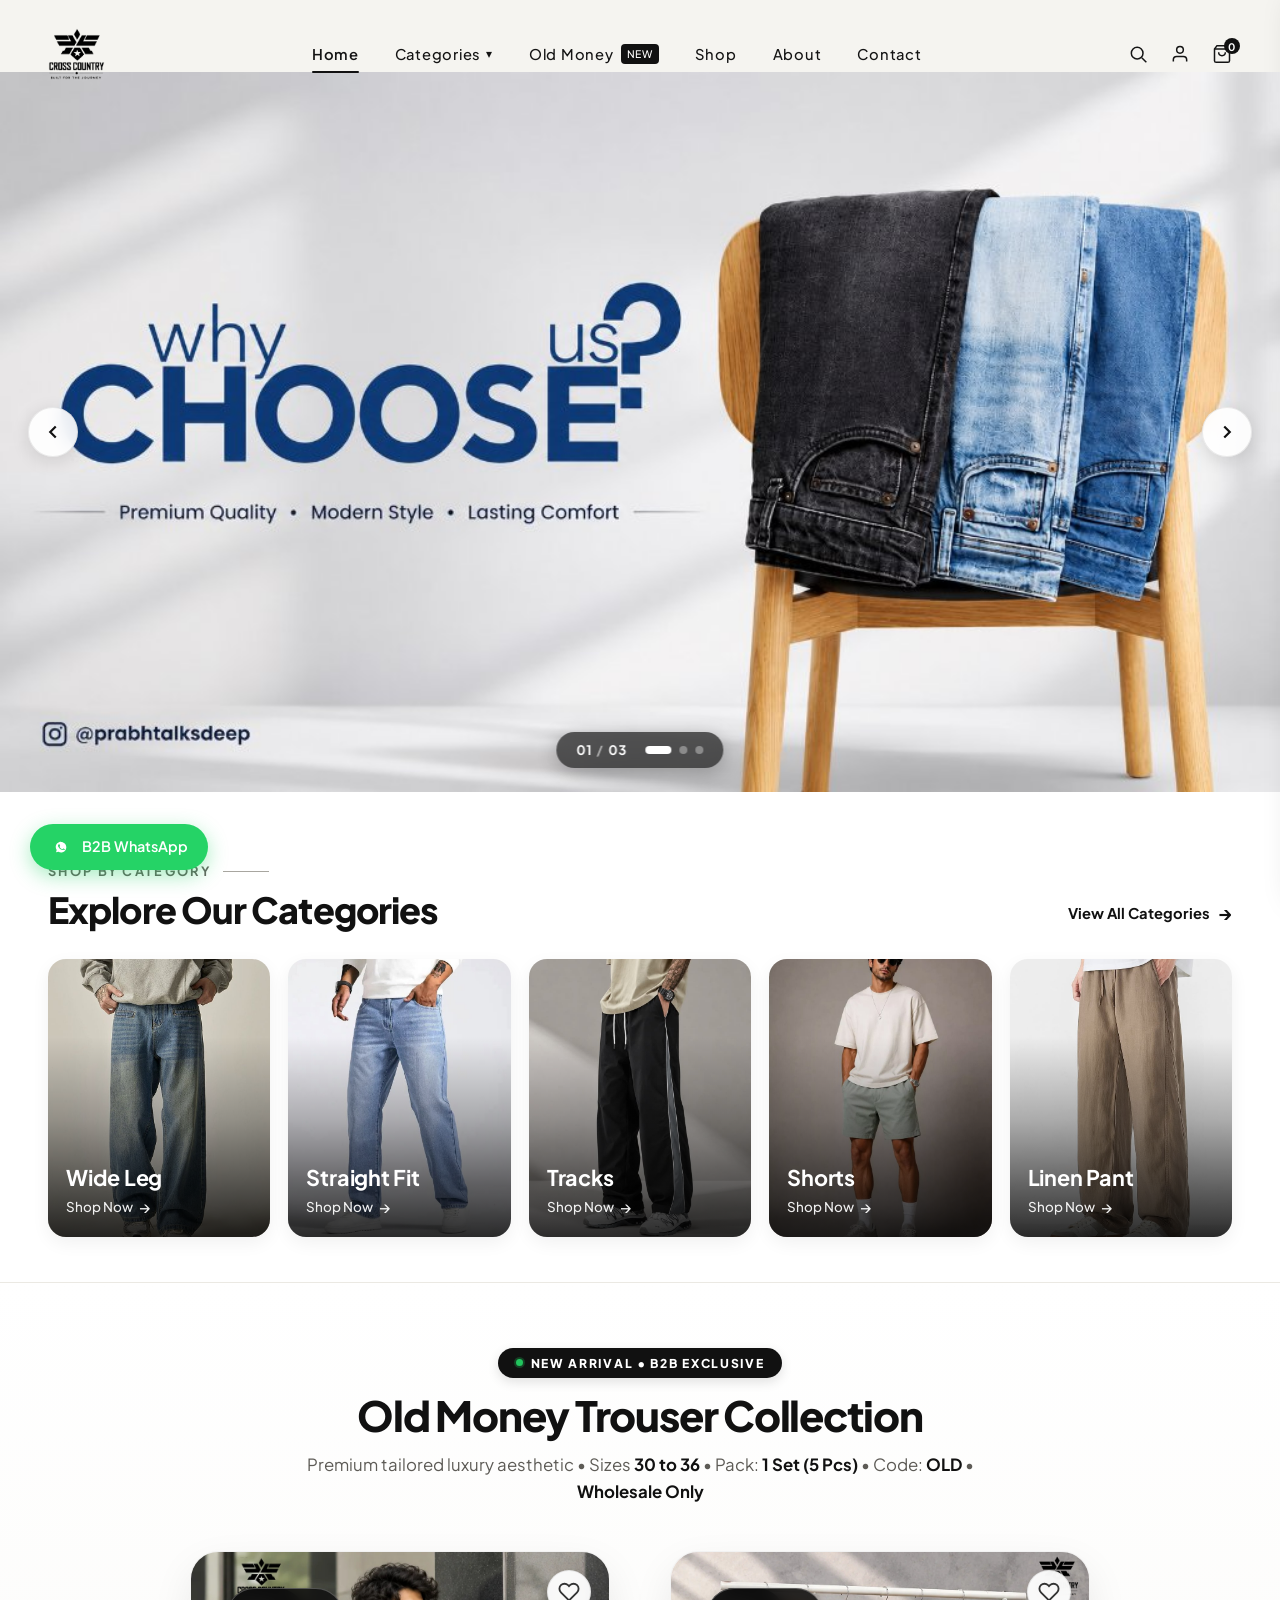
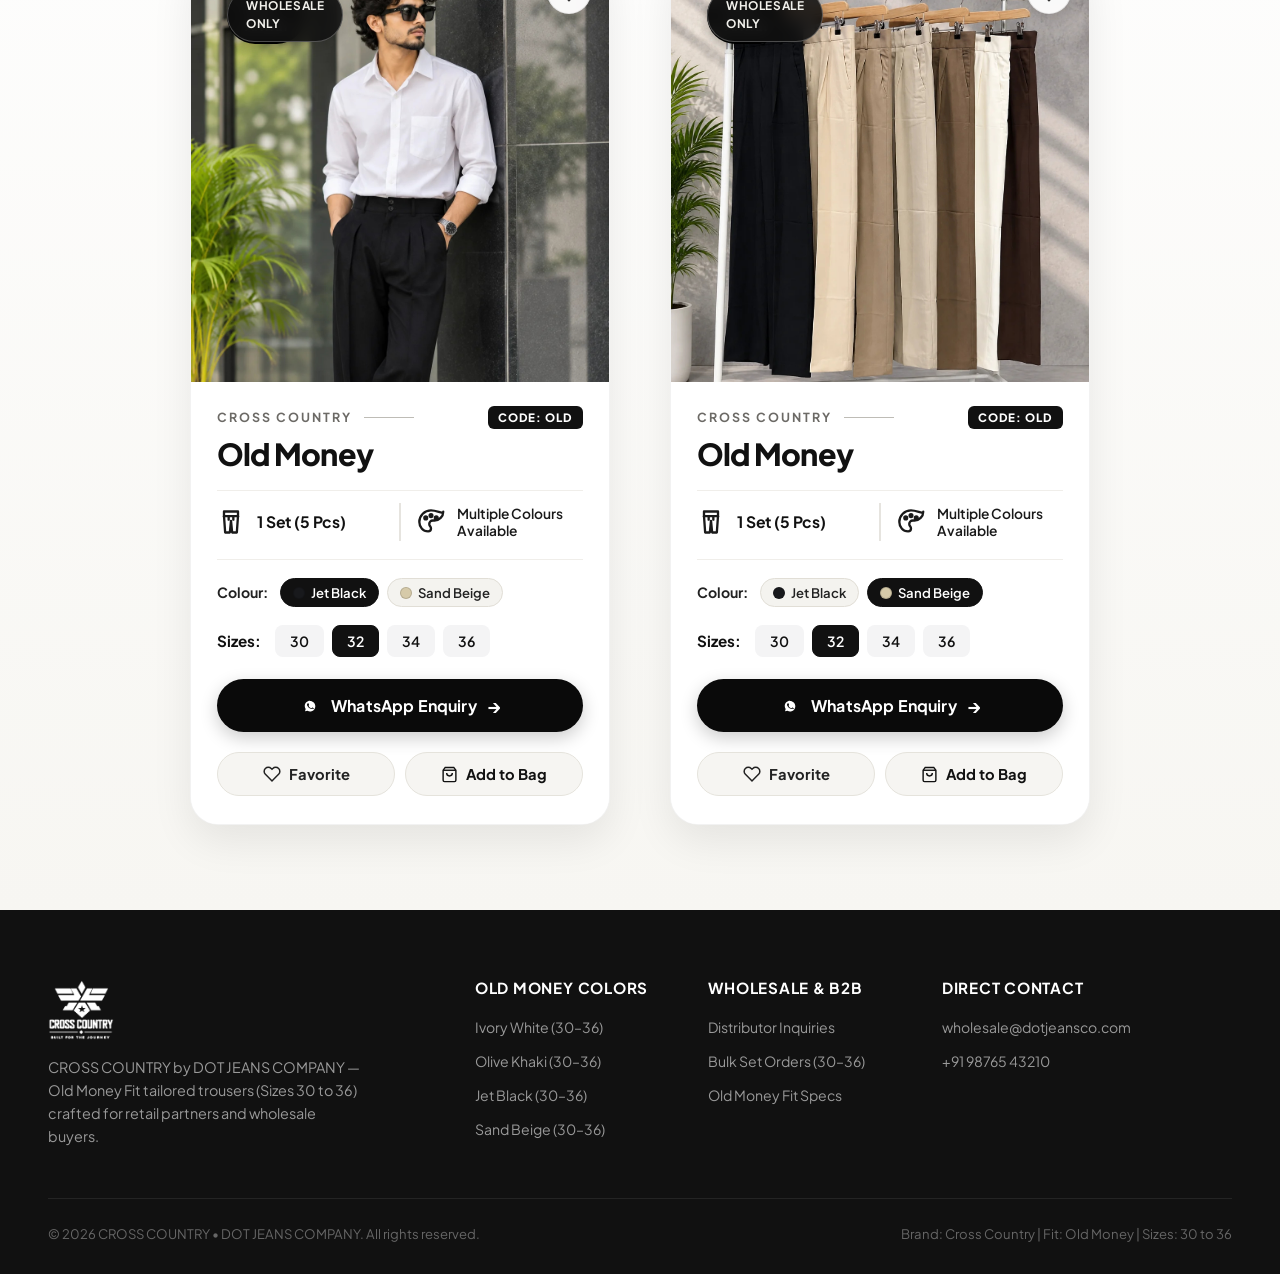
==== commit 410d8153: "Add Old Money product cards with favorite and WhatsApp buttons, Code OLD, Sizes 30-36, and New Arriv" ====
--- a/DOT_JEANS_CO_B2B_Project/index.html
+++ b/DOT_JEANS_CO_B2B_Project/index.html
@@ -88,7 +88,10 @@
           </div>
         </li>
         <li class="nav-item">
-          <a href="#shop" class="nav-link">Shop</a>
+          <a href="#old-money" class="nav-link">Old Money <span style="font-size: 0.65rem; background: #111; color: #fff; padding: 2px 6px; border-radius: 4px; vertical-align: middle; margin-left: 2px;">NEW</span></a>
+        </li>
+        <li class="nav-item">
+          <a href="#old-money" class="nav-link">Shop</a>
         </li>
         <li class="nav-item">
           <a href="#about" class="nav-link">About</a>
@@ -283,6 +286,259 @@
           </div>
         </div>
       </a>
+    </div>
+  </div>
+</section>
+
+<!-- ==========================================================================
+     CROSS COUNTRY - OLD MONEY B2B FEATURED COLLECTION
+     New Arrival • Wholesale Only • Code: OLD • Sizes: 30 to 36
+     Favorite Heart Button + WhatsApp Inquiry
+     ========================================================================== -->
+<section class="old-money-section" id="old-money">
+  <div class="old-money-container">
+    <div class="old-money-header">
+      <div class="old-money-tag-wrap">
+        <span class="old-money-tag-dot"></span>
+        <span>New Arrival • B2B Exclusive</span>
+      </div>
+      <h2 class="old-money-heading">Old Money Trouser Collection</h2>
+      <p class="old-money-subheading">
+        Premium tailored luxury aesthetic • Sizes <strong>30 to 36</strong> • Pack: <strong>1 Set (5 Pcs)</strong> • Code: <strong>OLD</strong> • <strong>Wholesale Only</strong>
+      </p>
+    </div>
+
+    <!-- Old Money Cards Grid (Showcasing Both Jet Black & Sand Beige Photo Styles) -->
+    <div class="old-money-cards-grid">
+      
+      <!-- Card 1: Old Money — Jet Black -->
+      <div class="single-card-box" id="oldMoneyCard1" data-code="OLD">
+        <div class="single-card-media" onclick="Widgets.openLightbox('assets/images/old-money-card.jpg', 'Cross Country — Old Money (Jet Black)', 'Code: OLD • Wholesale Only • 1 Set (5 Pcs) • Sizes: 30, 32, 34, 36')">
+          <!-- Top-Left Badges -->
+          <div class="media-badges-group">
+            <span class="media-badge-pill">New Arrival</span>
+            <span class="media-badge-pill badge-wholesale">Wholesale Only</span>
+          </div>
+
+          <!-- Top-Right Floating Favorite Heart Button -->
+          <button type="button" class="card-fav-btn" aria-label="Add Old Money Jet Black to Favorites" onclick="event.stopPropagation(); FavoriteModule.toggle(this, 'Old Money — Jet Black (CODE: OLD)', 'OLD')">
+            <svg viewBox="0 0 24 24" fill="none" stroke="currentColor" stroke-width="2">
+              <path d="M20.84 4.61a5.5 5.5 0 0 0-7.78 0L12 5.67l-1.06-1.06a5.5 5.5 0 0 0-7.78 7.78l1.06 1.06L12 21.23l7.78-7.78 1.06-1.06a5.5 5.5 0 0 0 0-7.78z"></path>
+            </svg>
+          </button>
+
+          <!-- Card Image -->
+          <img src="assets/images/old-money-card.jpg" alt="Cross Country Old Money Trouser — Jet Black" class="single-card-img" onerror="this.src='assets/images/old-money-alt.jpg'">
+        </div>
+
+        <div class="single-card-body">
+          <div class="single-card-overline">
+            <span class="overline-text">CROSS COUNTRY</span>
+            <span class="overline-rule"></span>
+            <span class="product-code-badge">CODE: OLD</span>
+          </div>
+
+          <h3 class="single-card-title">Old Money</h3>
+
+          <!-- Specs: 1 Set (5 Pcs) | Multiple Colours Available -->
+          <div class="single-card-specs">
+            <div class="spec-item">
+              <svg class="spec-glyph" viewBox="0 0 24 24" fill="none" stroke="currentColor" stroke-width="2" stroke-linecap="round" stroke-linejoin="round">
+                <path d="M6 3h12v4l-1 14h-4l-1-10-1 10H7L6 7V3z"/>
+                <path d="M6 7h12"/>
+                <path d="M10 7v3"/>
+                <path d="M14 7v3"/>
+              </svg>
+              <span class="spec-primary-text">1 Set (5 Pcs)</span>
+            </div>
+
+            <div class="spec-vertical-rule"></div>
+
+            <div class="spec-item">
+              <svg class="spec-glyph" viewBox="0 0 24 24" fill="none" stroke="currentColor" stroke-width="2" stroke-linecap="round" stroke-linejoin="round">
+                <path d="M12 2C6.5 2 2 6.5 2 12c0 2.2 0.8 4.2 2.2 5.8 1.4 1.6 3.3 2.2 5.3 2.2 1.4 0 2.5-1.1 2.5-2.5 0-0.7-0.3-1.3-0.7-1.8-0.5-0.5-0.8-1.2-0.8-2 0-1.7 1.3-3 3-3h1.5c4.1 0 7.5-3.4 7.5-7.5C22 5.4 17.5 2 12 2z"/>
+                <circle cx="7.5" cy="8.5" r="1.2" fill="currentColor"/>
+                <circle cx="12" cy="6.5" r="1.2" fill="currentColor"/>
+                <circle cx="16.5" cy="8.5" r="1.2" fill="currentColor"/>
+              </svg>
+              <div class="spec-stacked-text">
+                <span>Multiple Colours</span>
+                <span>Available</span>
+              </div>
+            </div>
+          </div>
+
+          <!-- Color Swatch Pills -->
+          <div class="card-color-swatches">
+            <span class="swatches-label">Colour:</span>
+            <div class="swatches-pills">
+              <button type="button" class="color-swatch-btn active" data-color="black" onclick="OldMoneyModule.switchColor(this, 'black', 'oldMoneyCard1')">
+                <span class="swatch-circle swatch-black"></span>
+                <span>Jet Black</span>
+              </button>
+              <button type="button" class="color-swatch-btn" data-color="beige" onclick="OldMoneyModule.switchColor(this, 'beige', 'oldMoneyCard1')">
+                <span class="swatch-circle swatch-beige"></span>
+                <span>Sand Beige</span>
+              </button>
+            </div>
+          </div>
+
+          <!-- Sizes Selector: 30, 32, 34, 36 (Size 30 to 36) -->
+          <div class="single-card-sizes">
+            <span class="sizes-heading">Sizes:</span>
+            <div class="sizes-box-group">
+              <button type="button" class="size-btn" data-size="30" onclick="OldMoneyModule.selectSize(this, 'oldMoneyCard1')">30</button>
+              <button type="button" class="size-btn active" data-size="32" onclick="OldMoneyModule.selectSize(this, 'oldMoneyCard1')">32</button>
+              <button type="button" class="size-btn" data-size="34" onclick="OldMoneyModule.selectSize(this, 'oldMoneyCard1')">34</button>
+              <button type="button" class="size-btn" data-size="36" onclick="OldMoneyModule.selectSize(this, 'oldMoneyCard1')">36</button>
+            </div>
+          </div>
+
+          <!-- Action Buttons: WhatsApp Enquiry + Favorite + Add to Bag -->
+          <div class="single-card-actions">
+            <button type="button" class="single-card-wa-btn" onclick="OldMoneyModule.sendWhatsApp('oldMoneyCard1')">
+              <svg class="wa-glyph" viewBox="0 0 24 24" fill="currentColor">
+                <path d="M12.031 6.172c-3.181 0-5.767 2.586-5.768 5.766-.001 1.298.38 2.27 1.019 3.287l-.711 2.592 2.654-.696c.969.541 1.807.828 2.806.828 3.182 0 5.768-2.587 5.768-5.767 0-3.18-2.586-5.766-5.768-5.766zm3.385 8.163c-.144.405-.837.774-1.17.825-.311.048-.71.077-2.072-.486-1.635-.678-2.686-2.348-2.768-2.457-.082-.109-.661-.88-.661-1.677 0-.797.419-1.189.569-1.352.15-.163.328-.204.437-.204.109 0 .219.001.315.006.101.005.236-.039.369.28.144.348.492 1.2.535 1.288.043.088.072.191.014.307-.058.116-.087.189-.174.29-.087.101-.183.226-.262.304-.087.086-.177.179-.076.353.101.174.45 1.054 1.34 1.848.71.633 1.309.829 1.493.916.184.087.291.073.399-.051.109-.124.465-.541.589-.726.124-.185.247-.154.415-.093.167.062 1.062.5 1.244.591.182.091.304.135.348.212.044.077.044.448-.1 1.025z"/>
+              </svg>
+              <span>WhatsApp Enquiry</span>
+              <span class="btn-arrow-icon">&rarr;</span>
+            </button>
+
+            <div class="card-secondary-row">
+              <button type="button" class="card-inline-fav-btn" onclick="FavoriteModule.toggle(this, 'Old Money — Jet Black (CODE: OLD)', 'OLD')">
+                <svg class="heart-icon-inline" viewBox="0 0 24 24" fill="none" stroke="currentColor" stroke-width="2">
+                  <path d="M20.84 4.61a5.5 5.5 0 0 0-7.78 0L12 5.67l-1.06-1.06a5.5 5.5 0 0 0-7.78 7.78l1.06 1.06L12 21.23l7.78-7.78 1.06-1.06a5.5 5.5 0 0 0 0-7.78z"></path>
+                </svg>
+                <span class="fav-text">Favorite</span>
+              </button>
+
+              <button type="button" class="card-add-bag-btn" onclick="OldMoneyModule.addToBag('oldMoneyCard1')">
+                <svg width="17" height="17" viewBox="0 0 24 24" fill="none" stroke="currentColor" stroke-width="2">
+                  <path d="M6 2L3 6v14a2 2 0 0 0 2 2h14a2 2 0 0 0 2-2V6l-3-4z"/>
+                  <line x1="3" y1="6" x2="21" y2="6"/>
+                  <path d="M16 10a4 4 0 0 1-8 0"/>
+                </svg>
+                <span>Add to Bag</span>
+              </button>
+            </div>
+          </div>
+        </div>
+      </div>
+
+      <!-- Card 2: Old Money — Sand Beige -->
+      <div class="single-card-box" id="oldMoneyCard2" data-code="OLD">
+        <div class="single-card-media" onclick="Widgets.openLightbox('assets/images/old-money-alt.jpg', 'Cross Country — Old Money (Sand Beige)', 'Code: OLD • Wholesale Only • 1 Set (5 Pcs) • Sizes: 30, 32, 34, 36')">
+          <!-- Top-Left Badges -->
+          <div class="media-badges-group">
+            <span class="media-badge-pill">New Arrival</span>
+            <span class="media-badge-pill badge-wholesale">Wholesale Only</span>
+          </div>
+
+          <!-- Top-Right Floating Favorite Heart Button -->
+          <button type="button" class="card-fav-btn" aria-label="Add Old Money Sand Beige to Favorites" onclick="event.stopPropagation(); FavoriteModule.toggle(this, 'Old Money — Sand Beige (CODE: OLD)', 'OLD')">
+            <svg viewBox="0 0 24 24" fill="none" stroke="currentColor" stroke-width="2">
+              <path d="M20.84 4.61a5.5 5.5 0 0 0-7.78 0L12 5.67l-1.06-1.06a5.5 5.5 0 0 0-7.78 7.78l1.06 1.06L12 21.23l7.78-7.78 1.06-1.06a5.5 5.5 0 0 0 0-7.78z"></path>
+            </svg>
+          </button>
+
+          <!-- Card Image -->
+          <img src="assets/images/old-money-alt.jpg" alt="Cross Country Old Money Trouser — Sand Beige" class="single-card-img" onerror="this.src='assets/images/old-money-card.jpg'">
+        </div>
+
+        <div class="single-card-body">
+          <div class="single-card-overline">
+            <span class="overline-text">CROSS COUNTRY</span>
+            <span class="overline-rule"></span>
+            <span class="product-code-badge">CODE: OLD</span>
+          </div>
+
+          <h3 class="single-card-title">Old Money</h3>
+
+          <!-- Specs: 1 Set (5 Pcs) | Multiple Colours Available -->
+          <div class="single-card-specs">
+            <div class="spec-item">
+              <svg class="spec-glyph" viewBox="0 0 24 24" fill="none" stroke="currentColor" stroke-width="2" stroke-linecap="round" stroke-linejoin="round">
+                <path d="M6 3h12v4l-1 14h-4l-1-10-1 10H7L6 7V3z"/>
+                <path d="M6 7h12"/>
+                <path d="M10 7v3"/>
+                <path d="M14 7v3"/>
+              </svg>
+              <span class="spec-primary-text">1 Set (5 Pcs)</span>
+            </div>
+
+            <div class="spec-vertical-rule"></div>
+
+            <div class="spec-item">
+              <svg class="spec-glyph" viewBox="0 0 24 24" fill="none" stroke="currentColor" stroke-width="2" stroke-linecap="round" stroke-linejoin="round">
+                <path d="M12 2C6.5 2 2 6.5 2 12c0 2.2 0.8 4.2 2.2 5.8 1.4 1.6 3.3 2.2 5.3 2.2 1.4 0 2.5-1.1 2.5-2.5 0-0.7-0.3-1.3-0.7-1.8-0.5-0.5-0.8-1.2-0.8-2 0-1.7 1.3-3 3-3h1.5c4.1 0 7.5-3.4 7.5-7.5C22 5.4 17.5 2 12 2z"/>
+                <circle cx="7.5" cy="8.5" r="1.2" fill="currentColor"/>
+                <circle cx="12" cy="6.5" r="1.2" fill="currentColor"/>
+                <circle cx="16.5" cy="8.5" r="1.2" fill="currentColor"/>
+              </svg>
+              <div class="spec-stacked-text">
+                <span>Multiple Colours</span>
+                <span>Available</span>
+              </div>
+            </div>
+          </div>
+
+          <!-- Color Swatch Pills -->
+          <div class="card-color-swatches">
+            <span class="swatches-label">Colour:</span>
+            <div class="swatches-pills">
+              <button type="button" class="color-swatch-btn" data-color="black" onclick="OldMoneyModule.switchColor(this, 'black', 'oldMoneyCard2')">
+                <span class="swatch-circle swatch-black"></span>
+                <span>Jet Black</span>
+              </button>
+              <button type="button" class="color-swatch-btn active" data-color="beige" onclick="OldMoneyModule.switchColor(this, 'beige', 'oldMoneyCard2')">
+                <span class="swatch-circle swatch-beige"></span>
+                <span>Sand Beige</span>
+              </button>
+            </div>
+          </div>
+
+          <!-- Sizes Selector: 30, 32, 34, 36 (Size 30 to 36) -->
+          <div class="single-card-sizes">
+            <span class="sizes-heading">Sizes:</span>
+            <div class="sizes-box-group">
+              <button type="button" class="size-btn" data-size="30" onclick="OldMoneyModule.selectSize(this, 'oldMoneyCard2')">30</button>
+              <button type="button" class="size-btn active" data-size="32" onclick="OldMoneyModule.selectSize(this, 'oldMoneyCard2')">32</button>
+              <button type="button" class="size-btn" data-size="34" onclick="OldMoneyModule.selectSize(this, 'oldMoneyCard2')">34</button>
+              <button type="button" class="size-btn" data-size="36" onclick="OldMoneyModule.selectSize(this, 'oldMoneyCard2')">36</button>
+            </div>
+          </div>
+
+          <!-- Action Buttons: WhatsApp Enquiry + Favorite + Add to Bag -->
+          <div class="single-card-actions">
+            <button type="button" class="single-card-wa-btn" onclick="OldMoneyModule.sendWhatsApp('oldMoneyCard2')">
+              <svg class="wa-glyph" viewBox="0 0 24 24" fill="currentColor">
+                <path d="M12.031 6.172c-3.181 0-5.767 2.586-5.768 5.766-.001 1.298.38 2.27 1.019 3.287l-.711 2.592 2.654-.696c.969.541 1.807.828 2.806.828 3.182 0 5.768-2.587 5.768-5.767 0-3.18-2.586-5.766-5.768-5.766zm3.385 8.163c-.144.405-.837.774-1.17.825-.311.048-.71.077-2.072-.486-1.635-.678-2.686-2.348-2.768-2.457-.082-.109-.661-.88-.661-1.677 0-.797.419-1.189.569-1.352.15-.163.328-.204.437-.204.109 0 .219.001.315.006.101.005.236-.039.369.28.144.348.492 1.2.535 1.288.043.088.072.191.014.307-.058.116-.087.189-.174.29-.087.101-.183.226-.262.304-.087.086-.177.179-.076.353.101.174.45 1.054 1.34 1.848.71.633 1.309.829 1.493.916.184.087.291.073.399-.051.109-.124.465-.541.589-.726.124-.185.247-.154.415-.093.167.062 1.062.5 1.244.591.182.091.304.135.348.212.044.077.044.448-.1 1.025z"/>
+              </svg>
+              <span>WhatsApp Enquiry</span>
+              <span class="btn-arrow-icon">&rarr;</span>
+            </button>
+
+            <div class="card-secondary-row">
+              <button type="button" class="card-inline-fav-btn" onclick="FavoriteModule.toggle(this, 'Old Money — Sand Beige (CODE: OLD)', 'OLD')">
+                <svg class="heart-icon-inline" viewBox="0 0 24 24" fill="none" stroke="currentColor" stroke-width="2">
+                  <path d="M20.84 4.61a5.5 5.5 0 0 0-7.78 0L12 5.67l-1.06-1.06a5.5 5.5 0 0 0-7.78 7.78l1.06 1.06L12 21.23l7.78-7.78 1.06-1.06a5.5 5.5 0 0 0 0-7.78z"></path>
+                </svg>
+                <span class="fav-text">Favorite</span>
+              </button>
+
+              <button type="button" class="card-add-bag-btn" onclick="OldMoneyModule.addToBag('oldMoneyCard2')">
+                <svg width="17" height="17" viewBox="0 0 24 24" fill="none" stroke="currentColor" stroke-width="2">
+                  <path d="M6 2L3 6v14a2 2 0 0 0 2 2h14a2 2 0 0 0 2-2V6l-3-4z"/>
+                  <line x1="3" y1="6" x2="21" y2="6"/>
+                  <path d="M16 10a4 4 0 0 1-8 0"/>
+                </svg>
+                <span>Add to Bag</span>
+              </button>
+            </div>
+          </div>
+        </div>
+      </div>
+
     </div>
   </div>
 </section>
@@ -351,6 +607,9 @@
 </footer>
   </div>
 
+  <!-- Toast Notification for Favorites -->
+  <div id="favoriteToast" class="fav-toast" aria-live="polite"></div>
+
   <!-- Scripts -->
   <script src="https://cdn.jsdelivr.net/npm/@supabase/supabase-js@2"></script>
   <script src="js/config.js"></script>
--- a/DOT_JEANS_CO_B2B_Project/css/style.css
+++ b/DOT_JEANS_CO_B2B_Project/css/style.css
@@ -2009,3 +2009,370 @@
     scroll-snap-align: start;
   }
 }
+
+/* ==========================================================================
+   OLD MONEY FEATURED B2B COLLECTION COMPONENT
+   Badges: New Arrival, Wholesale Only | Code: OLD | Sizes: 30 to 36
+   Favorite Heart Button + WhatsApp Inquiry
+   ========================================================================== */
+
+.old-money-section {
+  padding: 65px 24px 85px;
+  background: linear-gradient(180deg, #ffffff 0%, #f7f6f2 100%);
+  position: relative;
+  border-top: 1px solid #ebe9e3;
+}
+
+.old-money-container {
+  max-width: 1280px;
+  margin: 0 auto;
+}
+
+.old-money-header {
+  text-align: center;
+  max-width: 720px;
+  margin: 0 auto 46px;
+}
+
+.old-money-tag-wrap {
+  display: inline-flex;
+  align-items: center;
+  gap: 8px;
+  background: #111111;
+  color: #ffffff;
+  padding: 6px 18px;
+  border-radius: 9999px;
+  font-size: 0.76rem;
+  font-weight: 800;
+  letter-spacing: 0.14em;
+  text-transform: uppercase;
+  margin-bottom: 14px;
+  box-shadow: 0 4px 12px rgba(0, 0, 0, 0.12);
+}
+
+.old-money-tag-dot {
+  width: 7px;
+  height: 7px;
+  background-color: #22c55e;
+  border-radius: 50%;
+  display: inline-block;
+  box-shadow: 0 0 0 2px rgba(34, 197, 94, 0.25);
+  animation: pulseDot 2s infinite;
+}
+
+@keyframes pulseDot {
+  0%, 100% { opacity: 1; transform: scale(1); }
+  50% { opacity: 0.5; transform: scale(0.85); }
+}
+
+.old-money-heading {
+  font-family: var(--font-heading);
+  font-size: 2.6rem;
+  font-weight: 800;
+  color: #111111;
+  letter-spacing: -0.03em;
+  line-height: 1.15;
+  margin-bottom: 12px;
+}
+
+.old-money-subheading {
+  font-size: 1.05rem;
+  color: #5d5b56;
+  line-height: 1.6;
+}
+
+.old-money-subheading strong {
+  color: #111111;
+  font-weight: 700;
+}
+
+.old-money-cards-grid {
+  display: grid;
+  grid-template-columns: repeat(auto-fit, minmax(360px, 440px));
+  gap: 40px;
+  justify-content: center;
+  align-items: stretch;
+}
+
+/* Card Badges Group (Top-Left) */
+.media-badges-group {
+  position: absolute;
+  top: 18px;
+  left: 18px;
+  display: flex;
+  flex-direction: column;
+  gap: 7px;
+  z-index: 6;
+}
+
+.media-badge-pill.badge-wholesale {
+  background: rgba(17, 17, 17, 0.88);
+  backdrop-filter: blur(8px);
+  -webkit-backdrop-filter: blur(8px);
+  border: 1px solid rgba(255, 255, 255, 0.25);
+  color: #f1f0eb;
+  font-size: 0.74rem;
+  letter-spacing: 0.05em;
+  text-transform: uppercase;
+}
+
+/* Floating Favorite Heart Button (Top-Right) */
+.card-fav-btn {
+  position: absolute;
+  top: 18px;
+  right: 18px;
+  width: 44px;
+  height: 44px;
+  border-radius: 50%;
+  background: rgba(255, 255, 255, 0.94);
+  backdrop-filter: blur(10px);
+  -webkit-backdrop-filter: blur(10px);
+  border: 1px solid rgba(0, 0, 0, 0.08);
+  display: flex;
+  align-items: center;
+  justify-content: center;
+  cursor: pointer;
+  z-index: 10;
+  color: #333333;
+  box-shadow: 0 4px 14px rgba(0, 0, 0, 0.12);
+  transition: all 0.25s cubic-bezier(0.16, 1, 0.3, 1);
+}
+
+.card-fav-btn:hover {
+  transform: scale(1.12);
+  background: #ffffff;
+  color: #e11d48;
+  box-shadow: 0 8px 24px rgba(225, 29, 72, 0.24);
+}
+
+.card-fav-btn:active {
+  transform: scale(0.92);
+}
+
+.card-fav-btn.active {
+  background: #ffffff;
+  color: #e11d48;
+  border-color: rgba(225, 29, 72, 0.3);
+  box-shadow: 0 6px 18px rgba(225, 29, 72, 0.28);
+}
+
+.card-fav-btn.active svg {
+  fill: #e11d48;
+  stroke: #e11d48;
+  animation: heartPop 0.45s cubic-bezier(0.17, 0.89, 0.32, 1.49);
+}
+
+.card-fav-btn svg {
+  width: 22px;
+  height: 22px;
+  transition: transform 0.2s ease, fill 0.2s ease, stroke 0.2s ease;
+}
+
+@keyframes heartPop {
+  0% { transform: scale(0.5); }
+  50% { transform: scale(1.35); }
+  100% { transform: scale(1); }
+}
+
+/* Product Code Tag in Overline */
+.product-code-badge {
+  display: inline-flex;
+  align-items: center;
+  background: #111111;
+  color: #ffffff;
+  font-size: 0.72rem;
+  font-weight: 800;
+  letter-spacing: 0.08em;
+  padding: 3px 10px;
+  border-radius: 6px;
+  margin-left: auto;
+  text-transform: uppercase;
+}
+
+/* Color Variant Swatches */
+.card-color-swatches {
+  display: flex;
+  align-items: center;
+  gap: 12px;
+  margin-bottom: 18px;
+}
+
+.swatches-label {
+  font-size: 0.88rem;
+  font-weight: 700;
+  color: #222222;
+}
+
+.swatches-pills {
+  display: flex;
+  gap: 8px;
+}
+
+.color-swatch-btn {
+  display: inline-flex;
+  align-items: center;
+  gap: 6px;
+  background: #f4f3ef;
+  border: 1px solid #e1ded6;
+  border-radius: 9999px;
+  padding: 5px 12px;
+  font-size: 0.82rem;
+  font-weight: 600;
+  color: #222222;
+  cursor: pointer;
+  transition: all 0.2s ease;
+}
+
+.color-swatch-btn:hover {
+  background: #e9e7df;
+  border-color: #ccc9be;
+}
+
+.color-swatch-btn.active {
+  background: #111111;
+  color: #ffffff;
+  border-color: #111111;
+}
+
+.swatch-circle {
+  width: 12px;
+  height: 12px;
+  border-radius: 50%;
+  display: inline-block;
+  border: 1px solid rgba(0, 0, 0, 0.15);
+}
+
+.swatch-circle.swatch-black {
+  background-color: #18191c;
+}
+
+.swatch-circle.swatch-beige {
+  background-color: #d6caa9;
+}
+
+/* Secondary Action Row: Favorite & Add to Bag */
+.card-secondary-row {
+  display: grid;
+  grid-template-columns: 1fr 1fr;
+  gap: 10px;
+  margin-top: 10px;
+}
+
+.card-inline-fav-btn {
+  background: #f6f5f2;
+  color: #222222;
+  border: 1px solid #e5e3dc;
+  border-radius: 9999px;
+  padding: 12px 16px;
+  display: flex;
+  align-items: center;
+  justify-content: center;
+  gap: 8px;
+  font-size: 0.92rem;
+  font-weight: 700;
+  cursor: pointer;
+  transition: all 0.2s ease;
+}
+
+.card-inline-fav-btn:hover {
+  background: #ffffff;
+  color: #e11d48;
+  border-color: #e11d48;
+}
+
+.card-inline-fav-btn.active {
+  background: #fff1f2;
+  color: #e11d48;
+  border-color: #f43f5e;
+}
+
+.card-inline-fav-btn.active svg {
+  fill: #e11d48;
+  stroke: #e11d48;
+}
+
+.card-inline-fav-btn svg {
+  width: 18px;
+  height: 18px;
+  transition: transform 0.2s ease;
+}
+
+.card-add-bag-btn {
+  background: #f6f5f2;
+  color: #111111;
+  border: 1px solid #e5e3dc;
+  border-radius: 9999px;
+  padding: 12px 16px;
+  display: flex;
+  align-items: center;
+  justify-content: center;
+  gap: 8px;
+  font-size: 0.92rem;
+  font-weight: 700;
+  cursor: pointer;
+  transition: all 0.2s ease;
+}
+
+.card-add-bag-btn:hover {
+  background: #111111;
+  color: #ffffff;
+  border-color: #111111;
+  transform: translateY(-1px);
+}
+
+/* Favorite Toast Notification */
+.fav-toast {
+  position: fixed;
+  bottom: 30px;
+  right: 30px;
+  background: #111111;
+  color: #ffffff;
+  padding: 14px 22px;
+  border-radius: 12px;
+  display: flex;
+  align-items: center;
+  gap: 12px;
+  font-size: 0.95rem;
+  font-weight: 600;
+  box-shadow: 0 12px 36px rgba(0, 0, 0, 0.28);
+  z-index: 99999;
+  transform: translateY(100px);
+  opacity: 0;
+  transition: transform 0.35s cubic-bezier(0.16, 1, 0.3, 1), opacity 0.35s ease;
+  pointer-events: none;
+}
+
+.fav-toast.show {
+  transform: translateY(0);
+  opacity: 1;
+  pointer-events: auto;
+}
+
+.fav-toast-heart {
+  color: #e11d48;
+  font-size: 1.25rem;
+  animation: heartPop 0.4s ease;
+}
+
+@media (max-width: 640px) {
+  .old-money-section {
+    padding: 45px 16px 60px;
+  }
+
+  .old-money-heading {
+    font-size: 2rem;
+  }
+
+  .old-money-cards-grid {
+    grid-template-columns: 1fr;
+    gap: 28px;
+  }
+
+  .fav-toast {
+    bottom: 20px;
+    right: 20px;
+    left: 20px;
+    justify-content: center;
+  }
+}
+
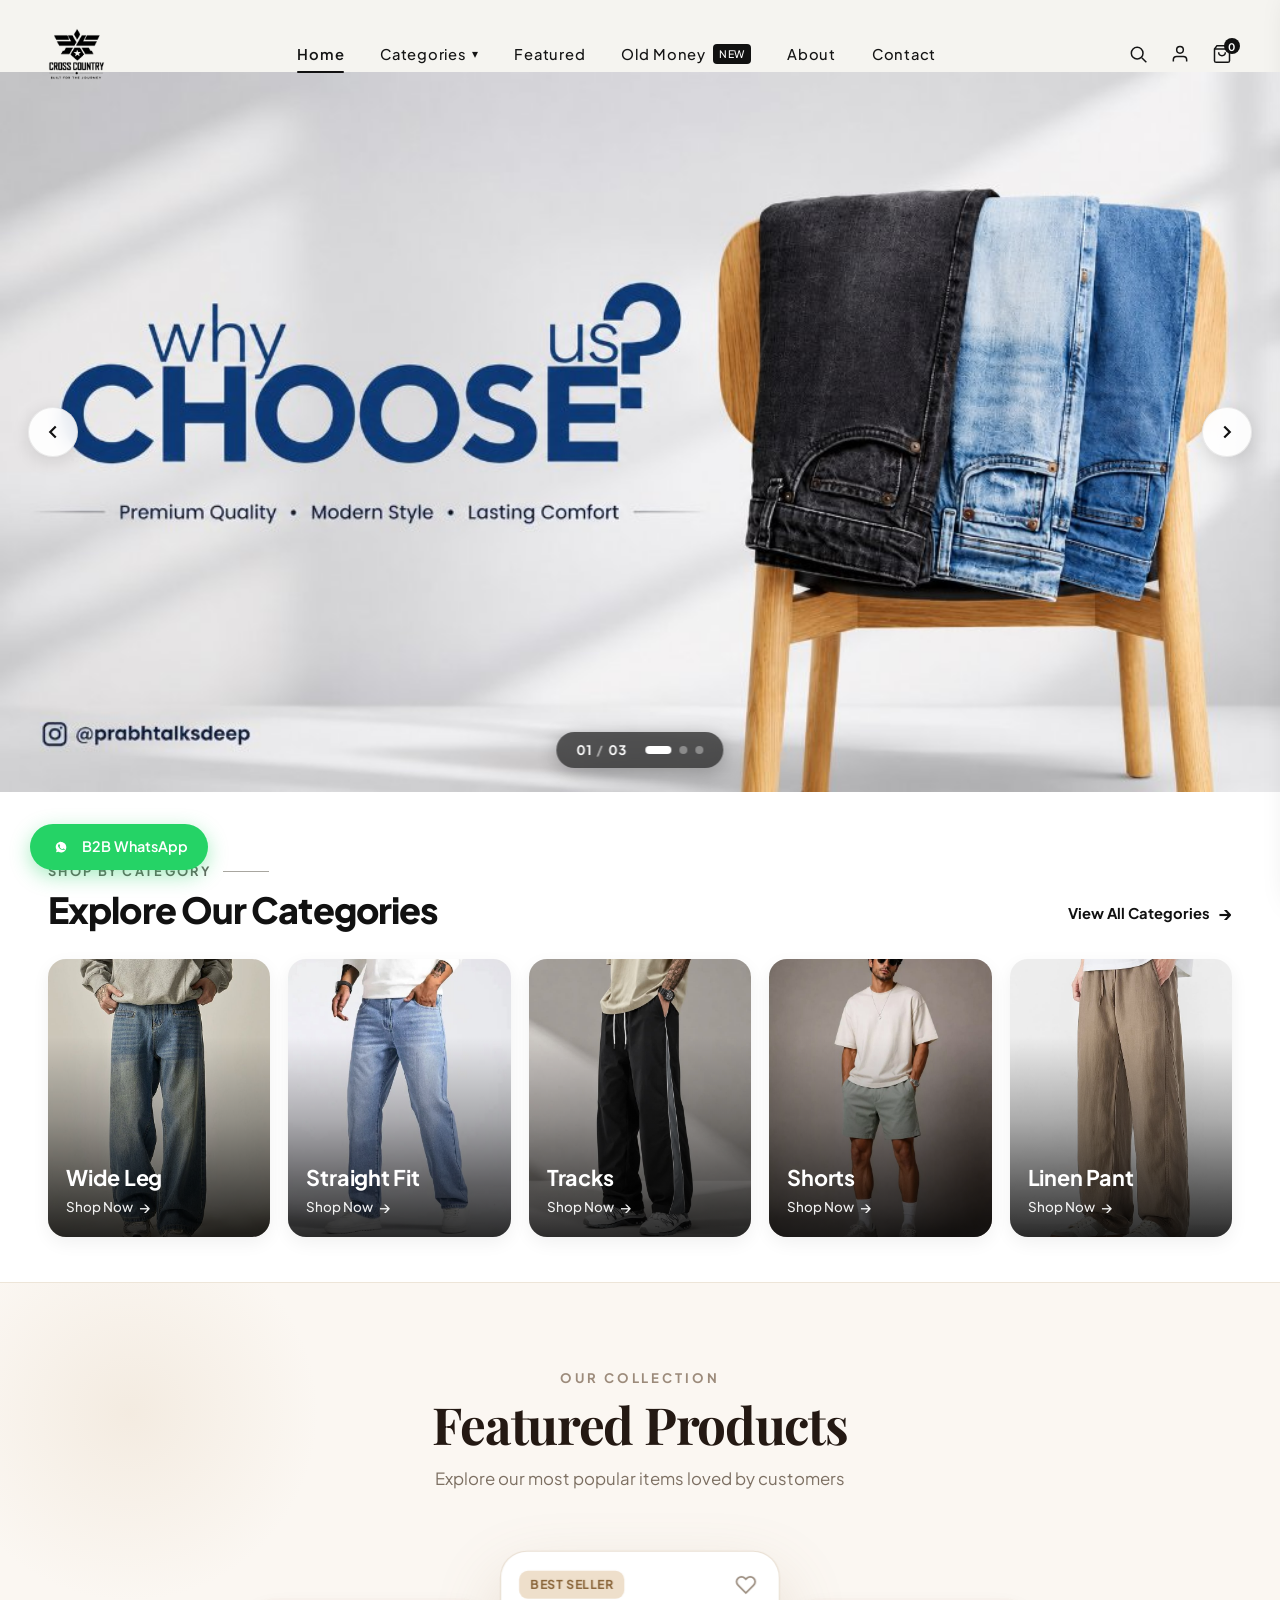
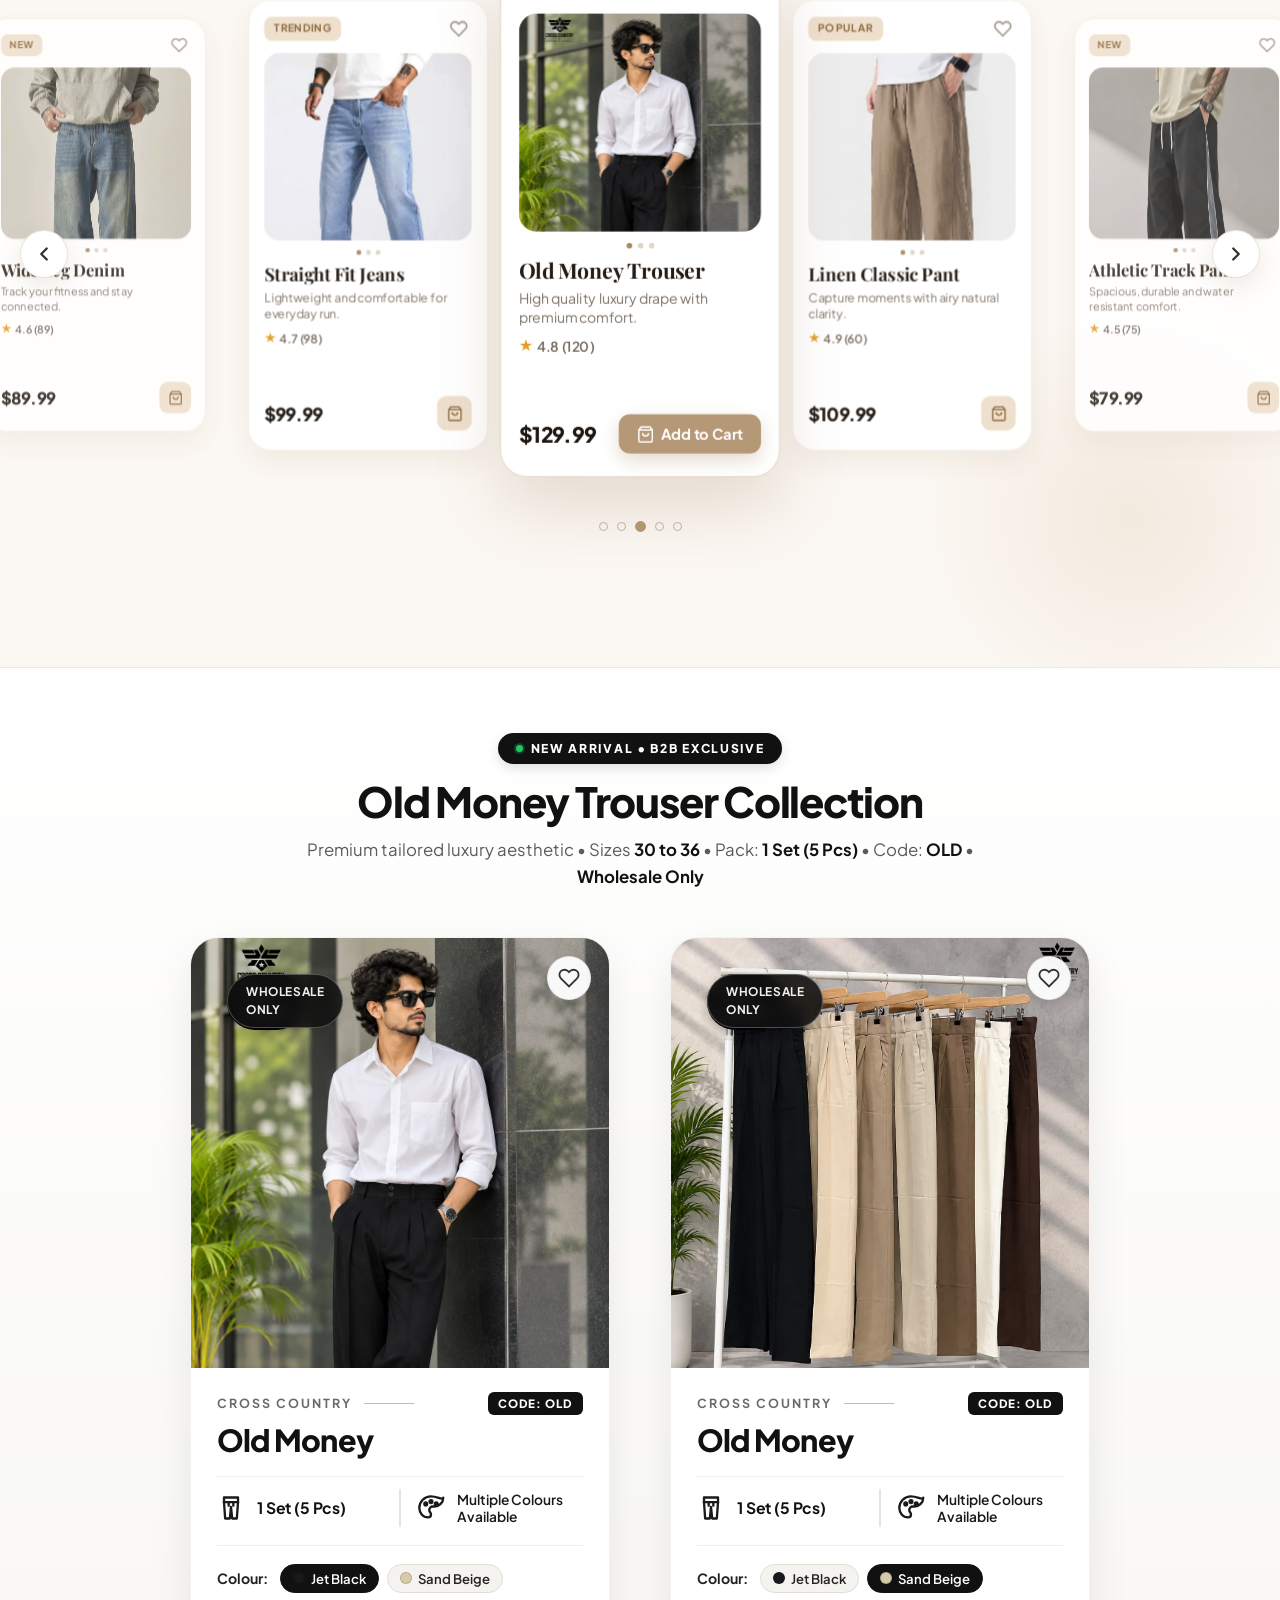
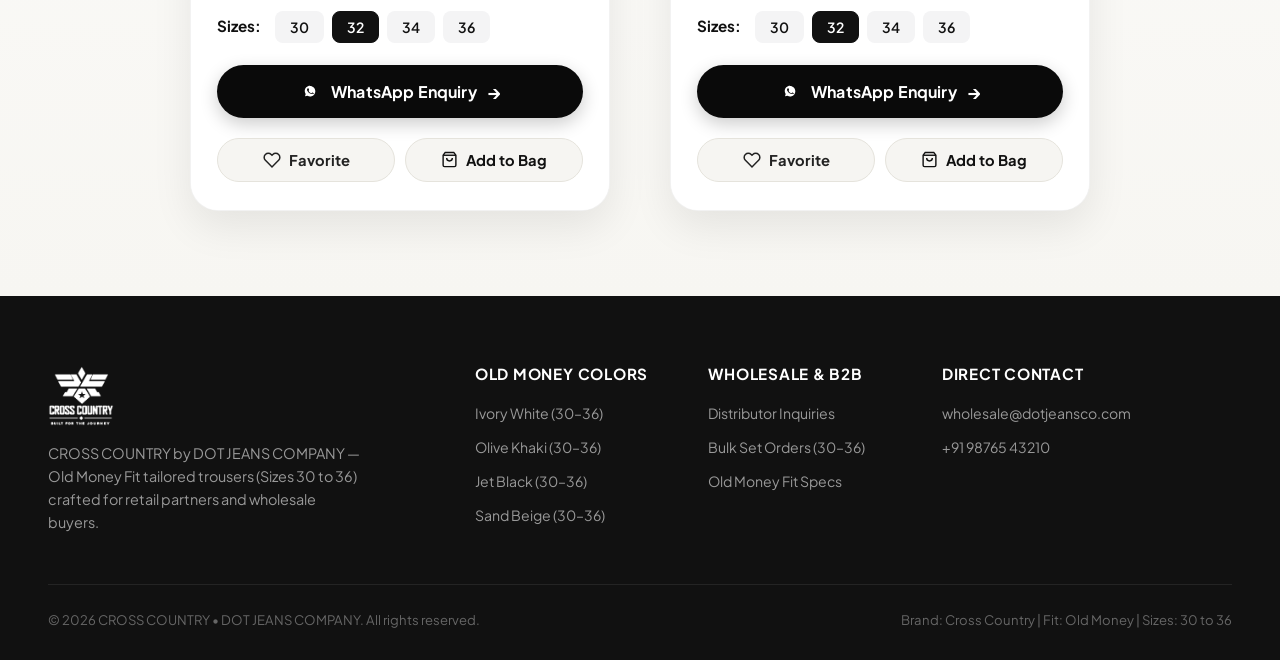
==== commit e0e9e553: "Create Featured Products 3D coverflow carousel matching reference UI with pants collection" ====
--- a/DOT_JEANS_CO_B2B_Project/index.html
+++ b/DOT_JEANS_CO_B2B_Project/index.html
@@ -88,10 +88,10 @@
           </div>
         </li>
         <li class="nav-item">
-          <a href="#old-money" class="nav-link">Old Money <span style="font-size: 0.65rem; background: #111; color: #fff; padding: 2px 6px; border-radius: 4px; vertical-align: middle; margin-left: 2px;">NEW</span></a>
+          <a href="#featured-products" class="nav-link">Featured</a>
         </li>
         <li class="nav-item">
-          <a href="#old-money" class="nav-link">Shop</a>
+          <a href="#old-money" class="nav-link">Old Money <span style="font-size: 0.65rem; background: #111; color: #fff; padding: 2px 6px; border-radius: 4px; vertical-align: middle; margin-left: 2px;">NEW</span></a>
         </li>
         <li class="nav-item">
           <a href="#about" class="nav-link">About</a>
@@ -286,6 +286,208 @@
           </div>
         </div>
       </a>
+    </div>
+  </div>
+</section>
+
+<!-- ==========================================================================
+     OUR COLLECTION - FEATURED PRODUCTS (3D COVERFLOW CAROUSEL)
+     Exact recreation of the reference design with Pants/Trouser collection
+     ========================================================================== -->
+<section class="featured-collection-section" id="featured-products">
+  <div class="featured-header-wrap">
+    <span class="featured-overline">OUR COLLECTION</span>
+    <h2 class="featured-main-title">Featured Products</h2>
+    <p class="featured-subtitle">Explore our most popular items loved by customers</p>
+  </div>
+
+  <div class="featured-carousel-container">
+    <!-- Left Navigation Arrow -->
+    <button type="button" class="featured-nav-btn featured-nav-prev" onclick="FeaturedCarousel.prev()" aria-label="Previous product">
+      <svg viewBox="0 0 24 24" fill="none" stroke="currentColor" stroke-width="2.5" stroke-linecap="round" stroke-linejoin="round">
+        <polyline points="15 18 9 12 15 6"/>
+      </svg>
+    </button>
+
+    <!-- Cards Track -->
+    <div class="featured-cards-track" id="featuredCardsTrack">
+      
+      <!-- Card 0: Wide Leg Denim -->
+      <div class="featured-card" data-index="0" data-code="WIDE-LEG" data-title="Wide Leg Denim" data-price="$89.99" data-img="assets/images/category-wide-leg.jpg">
+        <div class="featured-card-top">
+          <span class="featured-card-badge">NEW</span>
+          <button type="button" class="featured-card-heart" aria-label="Favorite Wide Leg" onclick="event.stopPropagation(); FavoriteModule.toggle(this, 'Wide Leg Denim', 'WIDE-LEG')">
+            <svg viewBox="0 0 24 24" fill="none" stroke="currentColor" stroke-width="2">
+              <path d="M20.84 4.61a5.5 5.5 0 0 0-7.78 0L12 5.67l-1.06-1.06a5.5 5.5 0 0 0-7.78 7.78l1.06 1.06L12 21.23l7.78-7.78 1.06-1.06a5.5 5.5 0 0 0 0-7.78z"/>
+            </svg>
+          </button>
+        </div>
+        <div class="featured-card-media" onclick="Widgets.openLightbox('assets/images/category-wide-leg.jpg', 'Wide Leg Denim', 'Code: WIDE-LEG • Premium Denim Collection')">
+          <img src="assets/images/category-wide-leg.jpg" alt="Wide Leg Denim" class="featured-card-img">
+        </div>
+        <div class="featured-card-dots">
+          <span class="active"></span>
+          <span></span>
+          <span></span>
+        </div>
+        <div class="featured-card-info">
+          <h3 class="featured-card-title">Wide Leg Denim</h3>
+          <p class="featured-card-desc">Track your fitness and stay connected.</p>
+          <div class="featured-card-rating">
+            <span class="star-icon">★</span>
+            <span>4.6 (89)</span>
+          </div>
+          <div class="featured-card-footer">
+            <span class="featured-card-price">$89.99</span>
+            <div class="featured-btn-holder"></div>
+          </div>
+        </div>
+      </div>
+
+      <!-- Card 1: Straight Fit Jeans -->
+      <div class="featured-card" data-index="1" data-code="STRAIGHT" data-title="Straight Fit Jeans" data-price="$99.99" data-img="assets/images/category-straight-fit.jpg">
+        <div class="featured-card-top">
+          <span class="featured-card-badge">TRENDING</span>
+          <button type="button" class="featured-card-heart" aria-label="Favorite Straight Fit" onclick="event.stopPropagation(); FavoriteModule.toggle(this, 'Straight Fit Jeans', 'STRAIGHT')">
+            <svg viewBox="0 0 24 24" fill="none" stroke="currentColor" stroke-width="2">
+              <path d="M20.84 4.61a5.5 5.5 0 0 0-7.78 0L12 5.67l-1.06-1.06a5.5 5.5 0 0 0-7.78 7.78l1.06 1.06L12 21.23l7.78-7.78 1.06-1.06a5.5 5.5 0 0 0 0-7.78z"/>
+            </svg>
+          </button>
+        </div>
+        <div class="featured-card-media" onclick="Widgets.openLightbox('assets/images/category-straight-fit.jpg', 'Straight Fit Jeans', 'Code: STRAIGHT • Cross Country Denim')">
+          <img src="assets/images/category-straight-fit.jpg" alt="Straight Fit Jeans" class="featured-card-img">
+        </div>
+        <div class="featured-card-dots">
+          <span class="active"></span>
+          <span></span>
+          <span></span>
+        </div>
+        <div class="featured-card-info">
+          <h3 class="featured-card-title">Straight Fit Jeans</h3>
+          <p class="featured-card-desc">Lightweight and comfortable for everyday run.</p>
+          <div class="featured-card-rating">
+            <span class="star-icon">★</span>
+            <span>4.7 (98)</span>
+          </div>
+          <div class="featured-card-footer">
+            <span class="featured-card-price">$99.99</span>
+            <div class="featured-btn-holder"></div>
+          </div>
+        </div>
+      </div>
+
+      <!-- Card 2: Old Money Trouser (BEST SELLER - ACTIVE CENTER) -->
+      <div class="featured-card is-active" data-index="2" data-code="OLD" data-title="Old Money Trouser" data-price="$129.99" data-img="assets/images/old-money-card.jpg">
+        <div class="featured-card-top">
+          <span class="featured-card-badge">BEST SELLER</span>
+          <button type="button" class="featured-card-heart" aria-label="Favorite Old Money" onclick="event.stopPropagation(); FavoriteModule.toggle(this, 'Old Money Trouser', 'OLD')">
+            <svg viewBox="0 0 24 24" fill="none" stroke="currentColor" stroke-width="2">
+              <path d="M20.84 4.61a5.5 5.5 0 0 0-7.78 0L12 5.67l-1.06-1.06a5.5 5.5 0 0 0-7.78 7.78l1.06 1.06L12 21.23l7.78-7.78 1.06-1.06a5.5 5.5 0 0 0 0-7.78z"/>
+            </svg>
+          </button>
+        </div>
+        <div class="featured-card-media" onclick="Widgets.openLightbox('assets/images/old-money-card.jpg', 'Old Money Trouser', 'Code: OLD • Sizes: 30 to 36 • Wholesale Only')">
+          <img src="assets/images/old-money-card.jpg" alt="Old Money Trouser" class="featured-card-img">
+        </div>
+        <div class="featured-card-dots">
+          <span class="active"></span>
+          <span></span>
+          <span></span>
+        </div>
+        <div class="featured-card-info">
+          <h3 class="featured-card-title">Old Money Trouser</h3>
+          <p class="featured-card-desc">High quality luxury drape with premium comfort.</p>
+          <div class="featured-card-rating">
+            <span class="star-icon">★</span>
+            <span>4.8 (120)</span>
+          </div>
+          <div class="featured-card-footer">
+            <span class="featured-card-price">$129.99</span>
+            <div class="featured-btn-holder"></div>
+          </div>
+        </div>
+      </div>
+
+      <!-- Card 3: Linen Classic Pant -->
+      <div class="featured-card" data-index="3" data-code="LINEN" data-title="Linen Classic Pant" data-price="$109.99" data-img="assets/images/category-linen-pant.jpg">
+        <div class="featured-card-top">
+          <span class="featured-card-badge">POPULAR</span>
+          <button type="button" class="featured-card-heart" aria-label="Favorite Linen Pant" onclick="event.stopPropagation(); FavoriteModule.toggle(this, 'Linen Classic Pant', 'LINEN')">
+            <svg viewBox="0 0 24 24" fill="none" stroke="currentColor" stroke-width="2">
+              <path d="M20.84 4.61a5.5 5.5 0 0 0-7.78 0L12 5.67l-1.06-1.06a5.5 5.5 0 0 0-7.78 7.78l1.06 1.06L12 21.23l7.78-7.78 1.06-1.06a5.5 5.5 0 0 0 0-7.78z"/>
+            </svg>
+          </button>
+        </div>
+        <div class="featured-card-media" onclick="Widgets.openLightbox('assets/images/category-linen-pant.jpg', 'Linen Classic Pant', 'Code: LINEN • 100% Breathable Fit')">
+          <img src="assets/images/category-linen-pant.jpg" alt="Linen Classic Pant" class="featured-card-img">
+        </div>
+        <div class="featured-card-dots">
+          <span class="active"></span>
+          <span></span>
+          <span></span>
+        </div>
+        <div class="featured-card-info">
+          <h3 class="featured-card-title">Linen Classic Pant</h3>
+          <p class="featured-card-desc">Capture moments with airy natural clarity.</p>
+          <div class="featured-card-rating">
+            <span class="star-icon">★</span>
+            <span>4.9 (60)</span>
+          </div>
+          <div class="featured-card-footer">
+            <span class="featured-card-price">$109.99</span>
+            <div class="featured-btn-holder"></div>
+          </div>
+        </div>
+      </div>
+
+      <!-- Card 4: Athletic Track Pant -->
+      <div class="featured-card" data-index="4" data-code="TRACKS" data-title="Athletic Track Pant" data-price="$79.99" data-img="assets/images/category-tracks.jpg">
+        <div class="featured-card-top">
+          <span class="featured-card-badge">NEW</span>
+          <button type="button" class="featured-card-heart" aria-label="Favorite Track Pant" onclick="event.stopPropagation(); FavoriteModule.toggle(this, 'Athletic Track Pant', 'TRACKS')">
+            <svg viewBox="0 0 24 24" fill="none" stroke="currentColor" stroke-width="2">
+              <path d="M20.84 4.61a5.5 5.5 0 0 0-7.78 0L12 5.67l-1.06-1.06a5.5 5.5 0 0 0-7.78 7.78l1.06 1.06L12 21.23l7.78-7.78 1.06-1.06a5.5 5.5 0 0 0 0-7.78z"/>
+            </svg>
+          </button>
+        </div>
+        <div class="featured-card-media" onclick="Widgets.openLightbox('assets/images/category-tracks.jpg', 'Athletic Track Pant', 'Code: TRACKS • Side Stripe Utility')">
+          <img src="assets/images/category-tracks.jpg" alt="Athletic Track Pant" class="featured-card-img">
+        </div>
+        <div class="featured-card-dots">
+          <span class="active"></span>
+          <span></span>
+          <span></span>
+        </div>
+        <div class="featured-card-info">
+          <h3 class="featured-card-title">Athletic Track Pant</h3>
+          <p class="featured-card-desc">Spacious, durable and water resistant comfort.</p>
+          <div class="featured-card-rating">
+            <span class="star-icon">★</span>
+            <span>4.5 (75)</span>
+          </div>
+          <div class="featured-card-footer">
+            <span class="featured-card-price">$79.99</span>
+            <div class="featured-btn-holder"></div>
+          </div>
+        </div>
+      </div>
+
+    </div>
+
+    <!-- Right Navigation Arrow -->
+    <button type="button" class="featured-nav-btn featured-nav-next" onclick="FeaturedCarousel.next()" aria-label="Next product">
+      <svg viewBox="0 0 24 24" fill="none" stroke="currentColor" stroke-width="2.5" stroke-linecap="round" stroke-linejoin="round">
+        <polyline points="9 18 15 12 9 6"/>
+      </svg>
+    </button>
+
+    <!-- Pagination Dots -->
+    <div class="featured-pagination-dots" id="featuredDots">
+      <button type="button" class="featured-page-dot" onclick="FeaturedCarousel.goTo(0)" aria-label="Product 1"></button>
+      <button type="button" class="featured-page-dot" onclick="FeaturedCarousel.goTo(1)" aria-label="Product 2"></button>
+      <button type="button" class="featured-page-dot active" onclick="FeaturedCarousel.goTo(2)" aria-label="Product 3 (Active)"></button>
+      <button type="button" class="featured-page-dot" onclick="FeaturedCarousel.goTo(3)" aria-label="Product 4"></button>
+      <button type="button" class="featured-page-dot" onclick="FeaturedCarousel.goTo(4)" aria-label="Product 5"></button>
     </div>
   </div>
 </section>
--- a/DOT_JEANS_CO_B2B_Project/css/typography.css
+++ b/DOT_JEANS_CO_B2B_Project/css/typography.css
@@ -3,11 +3,12 @@
    High-end editorial fashion typography
    ========================================================================== */
 
-@import url('https://fonts.googleapis.com/css2?family=Plus+Jakarta+Sans:wght@300;400;500;600;700;800;900&family=Syne:wght@700;800;900&display=swap');
+@import url('https://fonts.googleapis.com/css2?family=Playfair+Display:ital,wght@0,500;0,600;0,700;0,800;1,600&family=Plus+Jakarta+Sans:wght@300;400;500;600;700;800;900&family=Syne:wght@700;800;900&display=swap');
 
 :root {
   --font-heading: 'Plus Jakarta Sans', -apple-system, BlinkMacSystemFont, 'Segoe UI', Roboto, sans-serif;
   --font-display: 'Syne', 'Plus Jakarta Sans', sans-serif;
+  --font-serif: 'Playfair Display', Georgia, serif;
   --font-body: 'Plus Jakarta Sans', -apple-system, BlinkMacSystemFont, 'Segoe UI', Roboto, sans-serif;
   
   --fs-xs: 0.75rem;     /* 12px */
--- a/DOT_JEANS_CO_B2B_Project/css/style.css
+++ b/DOT_JEANS_CO_B2B_Project/css/style.css
@@ -2011,6 +2011,493 @@
 }
 
 /* ==========================================================================
+   OUR COLLECTION - FEATURED PRODUCTS (3D COVERFLOW CAROUSEL)
+   Exact recreation of the reference design with Pants/Trouser collection
+   ========================================================================== */
+
+.featured-collection-section {
+  padding: 85px 20px 105px;
+  background: #fbf7f2;
+  position: relative;
+  overflow: hidden;
+  border-top: 1px solid #ede5d8;
+}
+
+/* Background Soft Ambient Studio Lighting */
+.featured-collection-section::before {
+  content: "";
+  position: absolute;
+  top: -60px;
+  left: -60px;
+  width: 380px;
+  height: 380px;
+  background: radial-gradient(circle, rgba(224, 205, 180, 0.28) 0%, rgba(251, 247, 242, 0) 70%);
+  border-radius: 50%;
+  pointer-events: none;
+}
+
+.featured-collection-section::after {
+  content: "";
+  position: absolute;
+  bottom: -60px;
+  right: -60px;
+  width: 420px;
+  height: 420px;
+  background: radial-gradient(circle, rgba(218, 192, 162, 0.24) 0%, rgba(251, 247, 242, 0) 70%);
+  border-radius: 50%;
+  pointer-events: none;
+}
+
+.featured-header-wrap {
+  text-align: center;
+  max-width: 680px;
+  margin: 0 auto 54px;
+  position: relative;
+  z-index: 2;
+}
+
+.featured-overline {
+  display: block;
+  font-size: 0.82rem;
+  font-weight: 700;
+  letter-spacing: 0.22em;
+  color: #9c8b7b;
+  text-transform: uppercase;
+  margin-bottom: 8px;
+}
+
+.featured-main-title {
+  font-family: var(--font-serif);
+  font-size: 3.2rem;
+  font-weight: 700;
+  color: #241913;
+  letter-spacing: -0.025em;
+  line-height: 1.15;
+  margin-bottom: 12px;
+}
+
+.featured-subtitle {
+  font-size: 1.05rem;
+  color: #7d7063;
+  line-height: 1.5;
+}
+
+/* Stage / Carousel Container */
+.featured-carousel-container {
+  position: relative;
+  max-width: 1380px;
+  margin: 0 auto;
+  padding: 20px 48px 30px;
+  z-index: 2;
+}
+
+/* Cards Track */
+.featured-cards-track {
+  display: flex;
+  align-items: center;
+  justify-content: center;
+  gap: 22px;
+  min-height: 520px;
+  perspective: 1200px;
+  transition: all 0.5s ease;
+}
+
+/* Individual Product Card */
+.featured-card {
+  flex: 0 0 250px;
+  width: 250px;
+  height: 470px;
+  background: #ffffff;
+  border-radius: 24px;
+  padding: 16px 16px 20px;
+  box-shadow: 0 12px 30px rgba(160, 130, 95, 0.1);
+  border: 1px solid rgba(230, 218, 202, 0.45);
+  display: flex;
+  flex-direction: column;
+  position: relative;
+  transition: all 0.45s cubic-bezier(0.25, 1, 0.5, 1);
+  cursor: pointer;
+  user-select: none;
+}
+
+/* Active / Center Card (Elevated & Enlarged) */
+.featured-card.is-active {
+  transform: scale(1.12) translateY(-10px);
+  z-index: 10;
+  box-shadow: 0 26px 60px rgba(150, 115, 80, 0.22);
+  border-color: rgba(190, 160, 125, 0.35);
+  cursor: default;
+}
+
+/* Sibling Cards (Left 1 & Right 1) */
+.featured-card.is-prev,
+.featured-card.is-next {
+  transform: scale(0.96);
+  z-index: 5;
+  opacity: 0.95;
+}
+
+/* Far Cards (Left 2 & Right 2) */
+.featured-card.is-far-prev,
+.featured-card.is-far-next {
+  transform: scale(0.88);
+  z-index: 2;
+  opacity: 0.82;
+}
+
+/* Hidden Cards */
+.featured-card.is-hidden {
+  display: none;
+}
+
+/* Card Top Bar (Badge + Heart) */
+.featured-card-top {
+  display: flex;
+  justify-content: space-between;
+  align-items: center;
+  margin-bottom: 12px;
+}
+
+.featured-card-badge {
+  background: #eedfcb;
+  color: #876236;
+  font-size: 0.68rem;
+  font-weight: 700;
+  letter-spacing: 0.06em;
+  text-transform: uppercase;
+  padding: 4px 10px;
+  border-radius: 8px;
+  display: inline-block;
+}
+
+.featured-card-heart {
+  background: transparent;
+  border: none;
+  cursor: pointer;
+  color: #9c8e80;
+  display: flex;
+  align-items: center;
+  justify-content: center;
+  padding: 4px;
+  transition: color 0.2s ease, transform 0.2s ease;
+}
+
+.featured-card-heart:hover {
+  color: #e11d48;
+  transform: scale(1.18);
+}
+
+.featured-card-heart.active {
+  color: #e11d48;
+}
+
+.featured-card-heart.active svg {
+  fill: #e11d48;
+  stroke: #e11d48;
+  animation: heartPop 0.4s ease;
+}
+
+.featured-card-heart svg {
+  width: 19px;
+  height: 19px;
+}
+
+/* Card Media / Image */
+.featured-card-media {
+  width: 100%;
+  height: 195px;
+  background: #f7f3ee;
+  border-radius: 16px;
+  display: flex;
+  align-items: center;
+  justify-content: center;
+  overflow: hidden;
+  position: relative;
+  margin-bottom: 10px;
+}
+
+.featured-card-img {
+  width: 100%;
+  height: 100%;
+  object-fit: cover;
+  object-position: center top;
+  transition: transform 0.45s ease;
+}
+
+.featured-card:hover .featured-card-img {
+  transform: scale(1.05);
+}
+
+/* 3 Dots Indicator Under Image */
+.featured-card-dots {
+  display: flex;
+  justify-content: center;
+  align-items: center;
+  gap: 5px;
+  margin-bottom: 10px;
+}
+
+.featured-card-dots span {
+  width: 5px;
+  height: 5px;
+  border-radius: 50%;
+  background: #ded5c8;
+  display: inline-block;
+  transition: background 0.3s ease;
+}
+
+.featured-card-dots span.active {
+  background: #a88863;
+}
+
+/* Card Content / Typography */
+.featured-card-info {
+  display: flex;
+  flex-direction: column;
+  flex: 1;
+}
+
+.featured-card-title {
+  font-family: var(--font-serif);
+  font-size: 1.18rem;
+  font-weight: 700;
+  color: #241a13;
+  letter-spacing: -0.015em;
+  margin: 0 0 5px;
+  white-space: nowrap;
+  overflow: hidden;
+  text-overflow: ellipsis;
+}
+
+.featured-card-desc {
+  font-size: 0.78rem;
+  color: #7d7164;
+  line-height: 1.35;
+  margin: 0 0 7px;
+  min-height: 2.1em;
+  display: -webkit-box;
+  -webkit-line-clamp: 2;
+  -webkit-box-orient: vertical;
+  overflow: hidden;
+}
+
+.featured-card-rating {
+  display: flex;
+  align-items: center;
+  gap: 4px;
+  font-size: 0.76rem;
+  font-weight: 600;
+  color: #73675a;
+  margin-bottom: 12px;
+}
+
+.featured-card-rating .star-icon {
+  color: #e59c25;
+  font-size: 0.85rem;
+}
+
+/* Bottom Action Row (Price & Button) */
+.featured-card-footer {
+  display: flex;
+  justify-content: space-between;
+  align-items: center;
+  margin-top: auto;
+  gap: 8px;
+}
+
+.featured-card-price {
+  font-size: 1.18rem;
+  font-weight: 800;
+  color: #1e1610;
+  letter-spacing: -0.02em;
+}
+
+/* Mini Cart Button (for non-active cards) */
+.featured-card-btn-mini {
+  width: 36px;
+  height: 36px;
+  border-radius: 10px;
+  background: #eedfcb;
+  color: #876236;
+  border: none;
+  display: flex;
+  align-items: center;
+  justify-content: center;
+  cursor: pointer;
+  transition: all 0.25s ease;
+  flex-shrink: 0;
+}
+
+.featured-card-btn-mini:hover {
+  background: #b59876;
+  color: #ffffff;
+  transform: translateY(-2px);
+}
+
+.featured-card-btn-mini svg {
+  width: 17px;
+  height: 17px;
+}
+
+/* Full Add to Cart Button (for active card) */
+.featured-card-btn-full {
+  background: #b59876;
+  color: #ffffff;
+  border: none;
+  border-radius: 10px;
+  padding: 9px 16px;
+  font-size: 0.82rem;
+  font-weight: 700;
+  display: inline-flex;
+  align-items: center;
+  gap: 6px;
+  cursor: pointer;
+  box-shadow: 0 6px 16px rgba(181, 152, 118, 0.35);
+  transition: all 0.25s ease;
+  flex-shrink: 0;
+}
+
+.featured-card-btn-full:hover {
+  background: #9e7f5c;
+  transform: translateY(-2px);
+  box-shadow: 0 8px 20px rgba(158, 127, 92, 0.4);
+}
+
+.featured-card-btn-full svg {
+  width: 16px;
+  height: 16px;
+}
+
+/* Left / Right Carousel Navigation Arrows */
+.featured-nav-btn {
+  position: absolute;
+  top: 50%;
+  transform: translateY(-50%);
+  width: 48px;
+  height: 48px;
+  border-radius: 50%;
+  background: #ffffff;
+  border: 1px solid rgba(220, 210, 195, 0.6);
+  box-shadow: 0 8px 24px rgba(140, 110, 80, 0.16);
+  display: flex;
+  align-items: center;
+  justify-content: center;
+  color: #3b2e24;
+  cursor: pointer;
+  z-index: 20;
+  transition: all 0.25s cubic-bezier(0.16, 1, 0.3, 1);
+}
+
+.featured-nav-btn:hover {
+  background: #3b2e24;
+  color: #ffffff;
+  transform: translateY(-50%) scale(1.1);
+  box-shadow: 0 10px 28px rgba(59, 46, 36, 0.28);
+}
+
+.featured-nav-prev {
+  left: 0;
+}
+
+.featured-nav-next {
+  right: 0;
+}
+
+.featured-nav-btn svg {
+  width: 22px;
+  height: 22px;
+}
+
+/* Pagination Dots */
+.featured-pagination-dots {
+  display: flex;
+  justify-content: center;
+  align-items: center;
+  gap: 9px;
+  margin-top: 36px;
+}
+
+.featured-page-dot {
+  width: 9px;
+  height: 9px;
+  border-radius: 50%;
+  border: 1.5px solid #c2b29f;
+  background: transparent;
+  cursor: pointer;
+  padding: 0;
+  transition: all 0.3s cubic-bezier(0.16, 1, 0.3, 1);
+}
+
+.featured-page-dot:hover {
+  border-color: #b59876;
+}
+
+.featured-page-dot.active {
+  background: #b59876;
+  border-color: #b59876;
+  width: 11px;
+  height: 11px;
+}
+
+/* Responsive adjustments */
+@media (max-width: 1200px) {
+  .featured-cards-track {
+    gap: 14px;
+  }
+  .featured-card {
+    flex: 0 0 225px;
+    width: 225px;
+    height: 450px;
+  }
+  .featured-card.is-active {
+    transform: scale(1.08) translateY(-6px);
+  }
+}
+
+@media (max-width: 992px) {
+  .featured-carousel-container {
+    padding: 20px 24px 30px;
+  }
+  .featured-cards-track {
+    overflow-x: auto;
+    justify-content: flex-start;
+    padding: 20px 10px;
+    scroll-snap-type: x mandatory;
+    -webkit-overflow-scrolling: touch;
+    gap: 16px;
+  }
+  .featured-card {
+    flex: 0 0 230px;
+    width: 230px;
+    scroll-snap-align: center;
+  }
+  .featured-card.is-active,
+  .featured-card.is-prev,
+  .featured-card.is-next,
+  .featured-card.is-far-prev,
+  .featured-card.is-far-next {
+    transform: none;
+    opacity: 1;
+  }
+  .featured-card.is-active {
+    box-shadow: 0 20px 45px rgba(150, 115, 80, 0.2);
+    border-color: rgba(190, 160, 125, 0.5);
+  }
+}
+
+@media (max-width: 600px) {
+  .featured-collection-section {
+    padding: 55px 12px 65px;
+  }
+  .featured-main-title {
+    font-size: 2.2rem;
+  }
+  .featured-nav-btn {
+    display: none;
+  }
+}
+
+/* ==========================================================================
    OLD MONEY FEATURED B2B COLLECTION COMPONENT
    Badges: New Arrival, Wholesale Only | Code: OLD | Sizes: 30 to 36
    Favorite Heart Button + WhatsApp Inquiry
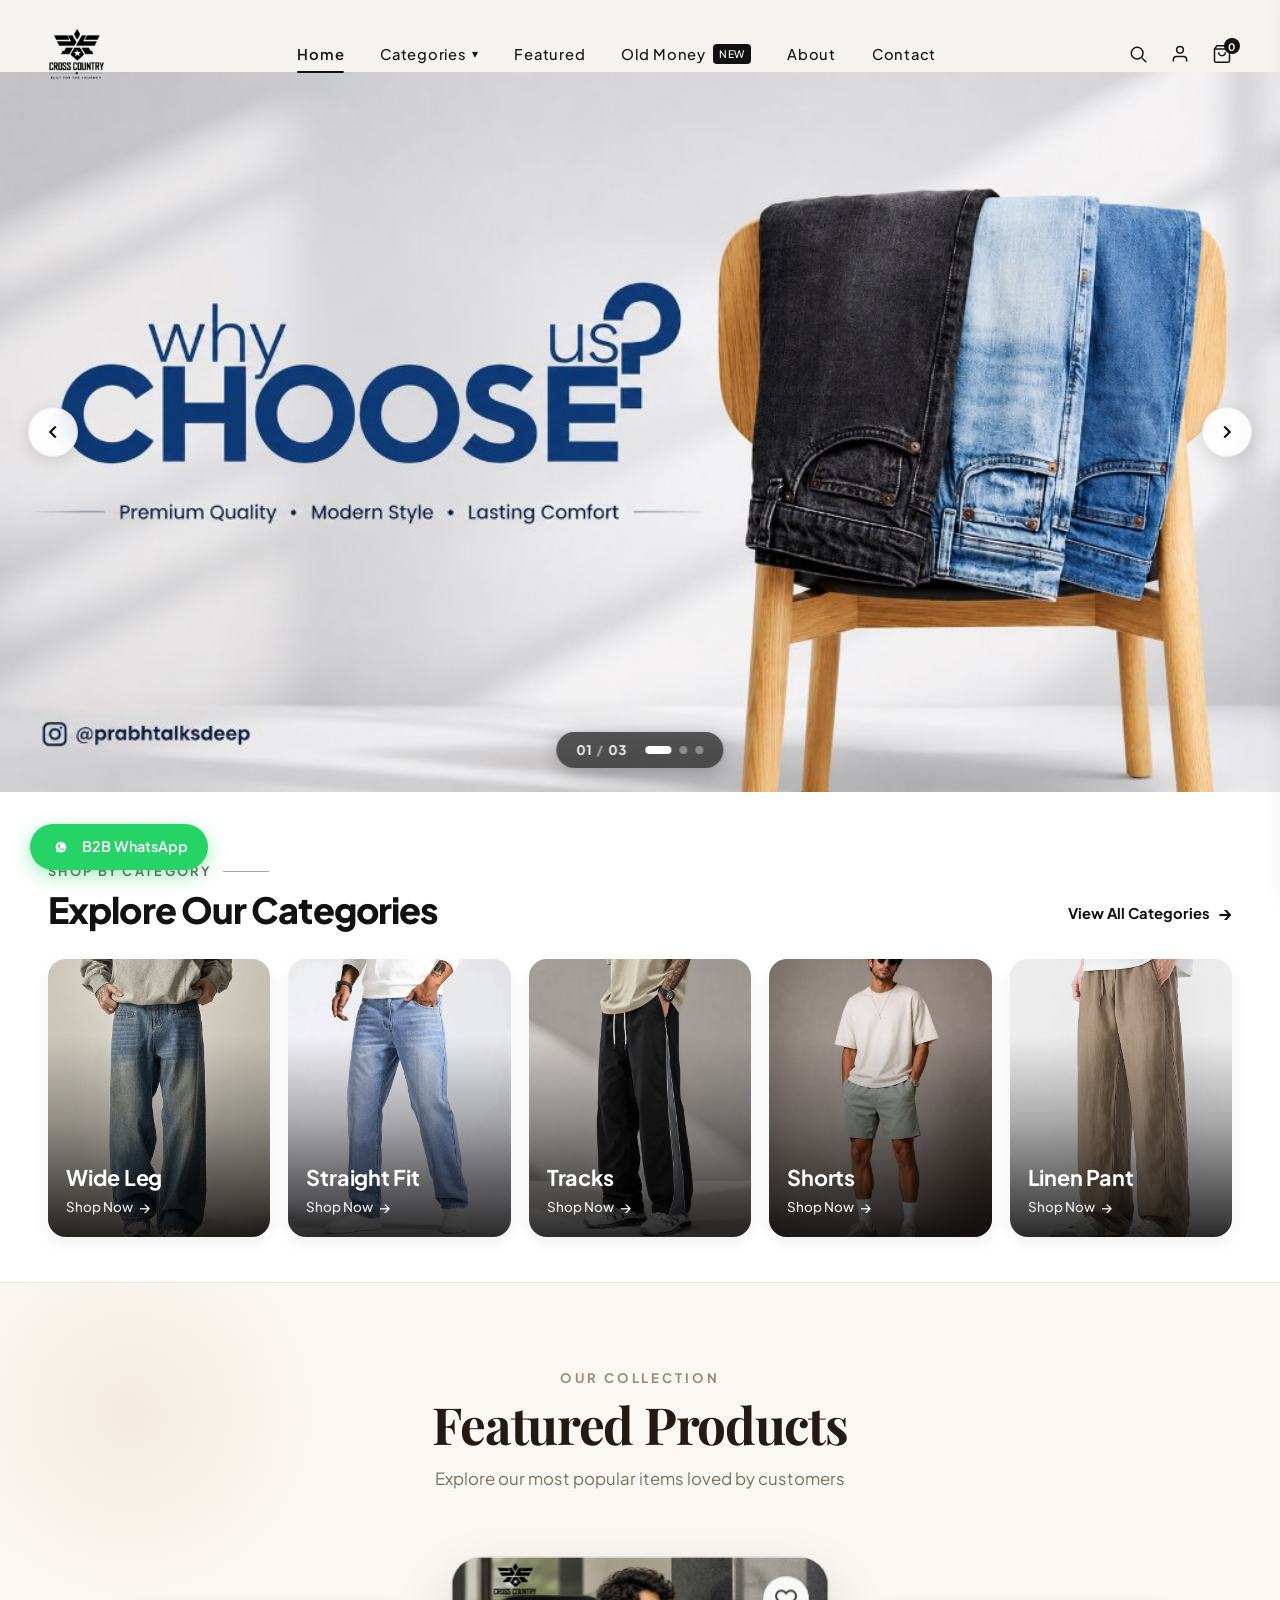
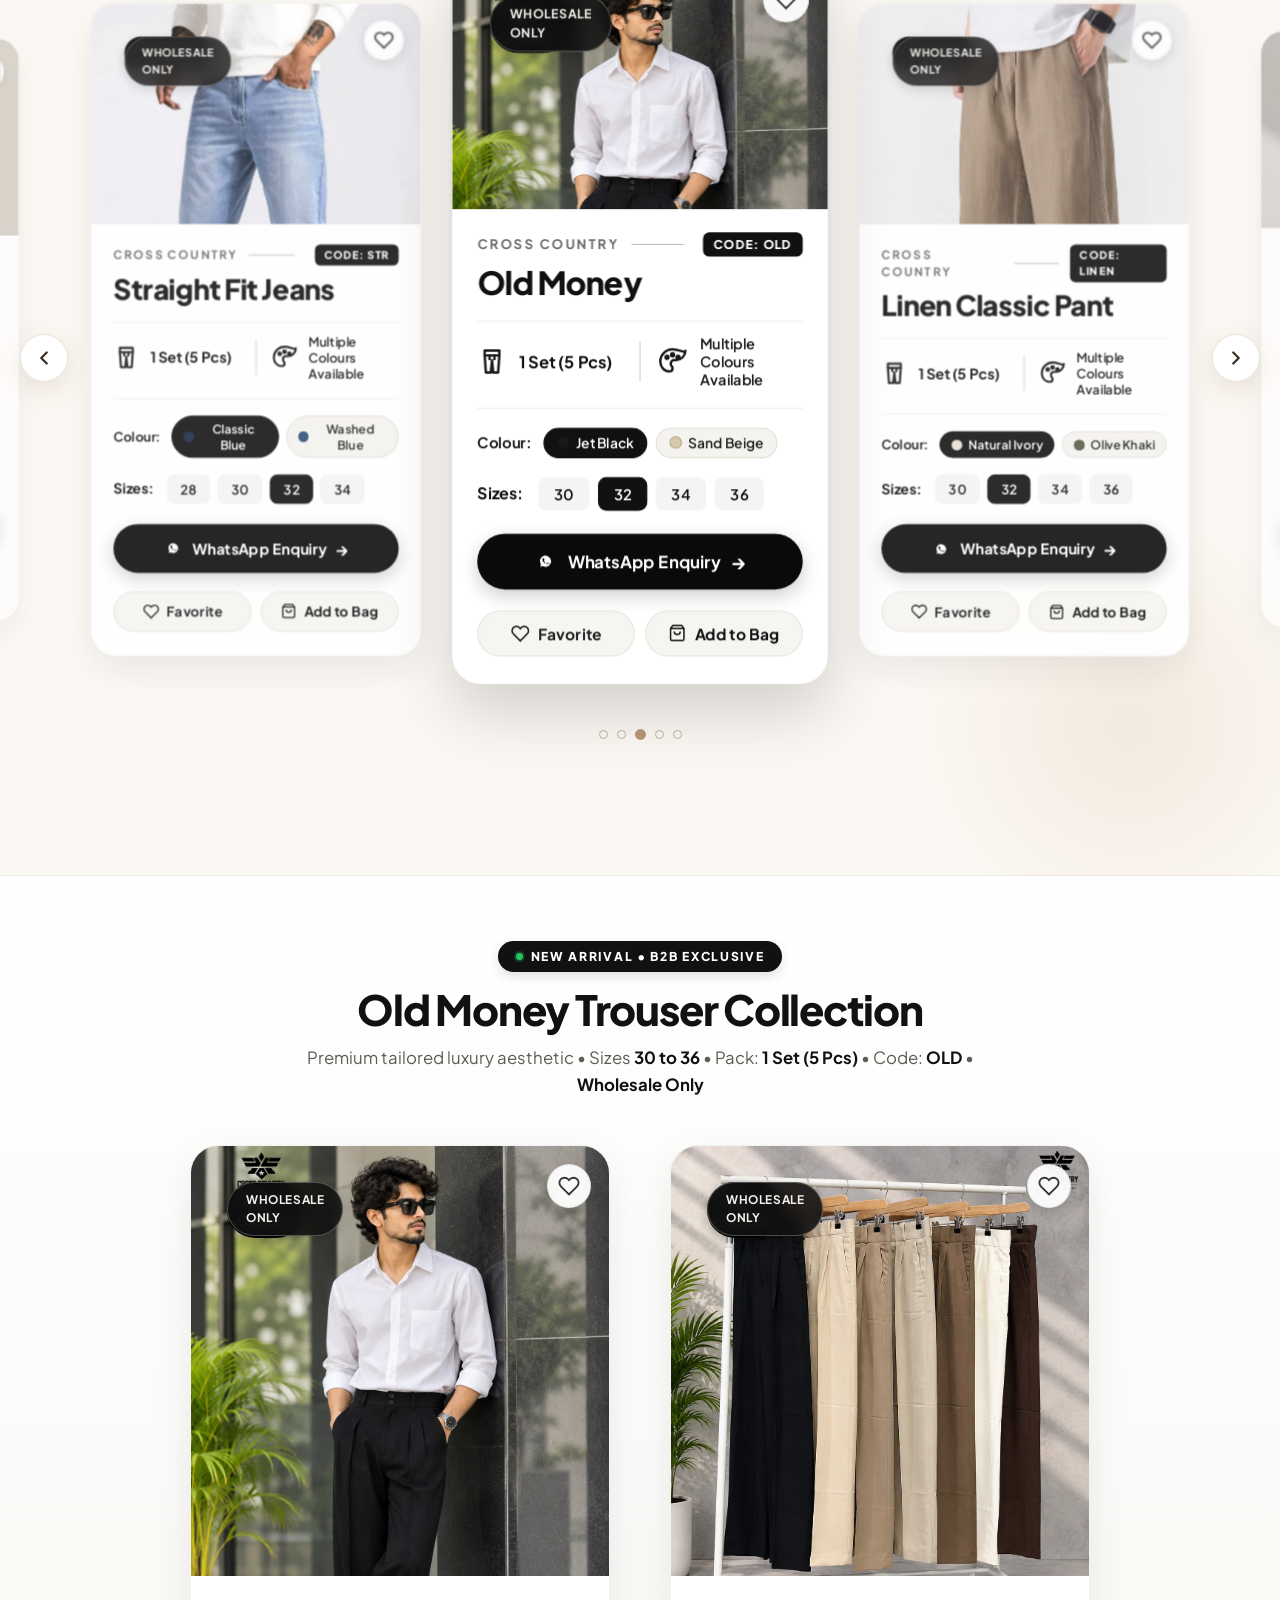
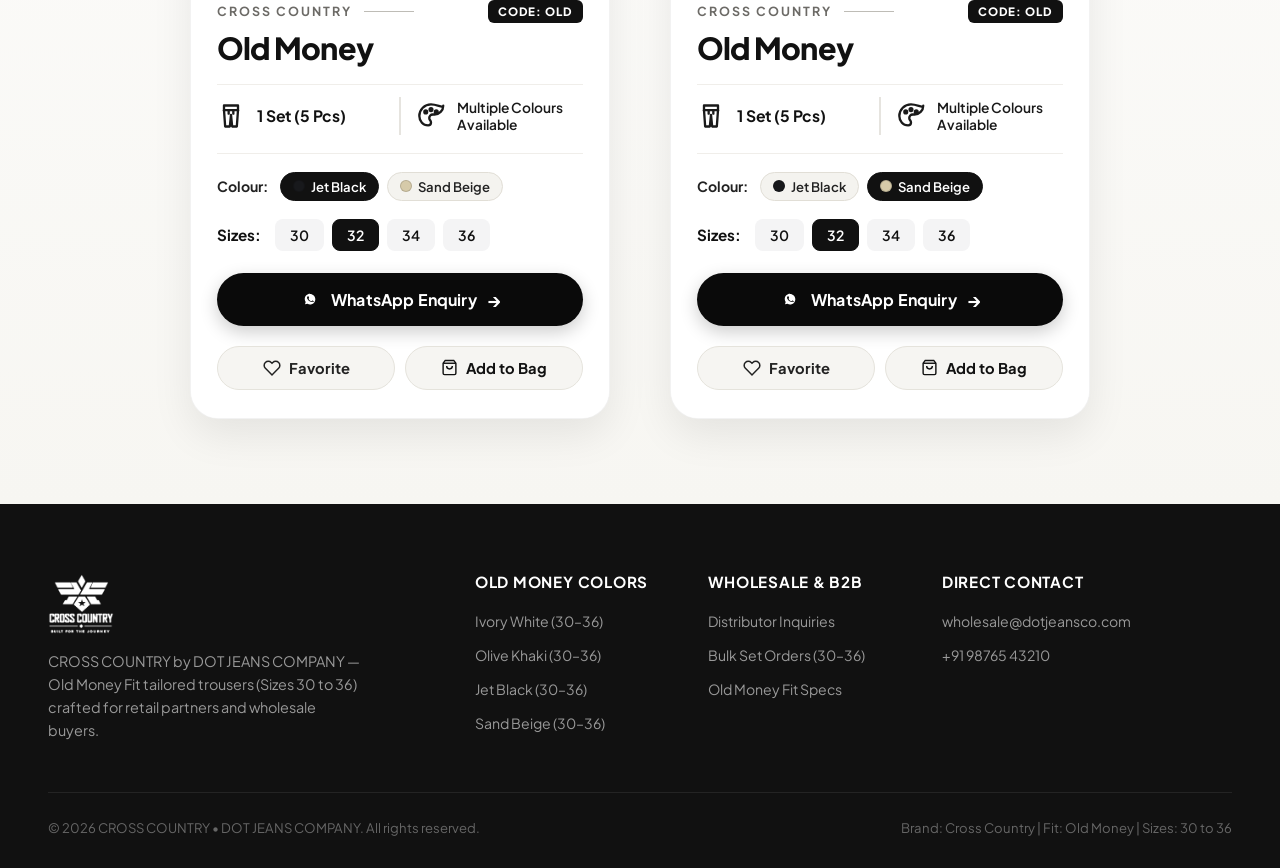
==== commit 37aeebc2: "Update Featured Products carousel cards with exact details layout matching specification UI (Code ba" ====
--- a/DOT_JEANS_CO_B2B_Project/index.html
+++ b/DOT_JEANS_CO_B2B_Project/index.html
@@ -313,161 +313,481 @@
     <div class="featured-cards-track" id="featuredCardsTrack">
       
       <!-- Card 0: Wide Leg Denim -->
-      <div class="featured-card" data-index="0" data-code="WIDE-LEG" data-title="Wide Leg Denim" data-price="$89.99" data-img="assets/images/category-wide-leg.jpg">
-        <div class="featured-card-top">
-          <span class="featured-card-badge">NEW</span>
-          <button type="button" class="featured-card-heart" aria-label="Favorite Wide Leg" onclick="event.stopPropagation(); FavoriteModule.toggle(this, 'Wide Leg Denim', 'WIDE-LEG')">
+      <div class="featured-card" id="featuredCardWide" data-index="0" data-code="WIDE" data-title="Wide Leg Denim">
+        <div class="single-card-media" onclick="Widgets.openLightbox('assets/images/category-wide-leg.jpg', 'Cross Country — Wide Leg Denim', 'Code: WIDE • Wholesale Only • 1 Set (5 Pcs) • Sizes: 30, 32, 34, 36')">
+          <div class="media-badges-group">
+            <span class="media-badge-pill">New Arrival</span>
+            <span class="media-badge-pill badge-wholesale">Wholesale Only</span>
+          </div>
+          <button type="button" class="card-fav-btn" aria-label="Add Wide Leg to Favorites" onclick="event.stopPropagation(); FavoriteModule.toggle(this, 'Wide Leg Denim (CODE: WIDE)', 'WIDE')">
             <svg viewBox="0 0 24 24" fill="none" stroke="currentColor" stroke-width="2">
-              <path d="M20.84 4.61a5.5 5.5 0 0 0-7.78 0L12 5.67l-1.06-1.06a5.5 5.5 0 0 0-7.78 7.78l1.06 1.06L12 21.23l7.78-7.78 1.06-1.06a5.5 5.5 0 0 0 0-7.78z"/>
+              <path d="M20.84 4.61a5.5 5.5 0 0 0-7.78 0L12 5.67l-1.06-1.06a5.5 5.5 0 0 0-7.78 7.78l1.06 1.06L12 21.23l7.78-7.78 1.06-1.06a5.5 5.5 0 0 0 0-7.78z"></path>
             </svg>
           </button>
-        </div>
-        <div class="featured-card-media" onclick="Widgets.openLightbox('assets/images/category-wide-leg.jpg', 'Wide Leg Denim', 'Code: WIDE-LEG • Premium Denim Collection')">
-          <img src="assets/images/category-wide-leg.jpg" alt="Wide Leg Denim" class="featured-card-img">
-        </div>
-        <div class="featured-card-dots">
-          <span class="active"></span>
-          <span></span>
-          <span></span>
-        </div>
-        <div class="featured-card-info">
-          <h3 class="featured-card-title">Wide Leg Denim</h3>
-          <p class="featured-card-desc">Track your fitness and stay connected.</p>
-          <div class="featured-card-rating">
-            <span class="star-icon">★</span>
-            <span>4.6 (89)</span>
-          </div>
-          <div class="featured-card-footer">
-            <span class="featured-card-price">$89.99</span>
-            <div class="featured-btn-holder"></div>
+          <img src="assets/images/category-wide-leg.jpg" alt="Cross Country Wide Leg Denim" class="single-card-img">
+        </div>
+
+        <div class="single-card-body">
+          <div class="single-card-overline">
+            <span class="overline-text">CROSS COUNTRY</span>
+            <span class="overline-rule"></span>
+            <span class="product-code-badge">CODE: WIDE</span>
+          </div>
+          <h3 class="single-card-title">Wide Leg Denim</h3>
+          <div class="single-card-specs">
+            <div class="spec-item">
+              <svg class="spec-glyph" viewBox="0 0 24 24" fill="none" stroke="currentColor" stroke-width="2" stroke-linecap="round" stroke-linejoin="round">
+                <path d="M6 3h12v4l-1 14h-4l-1-10-1 10H7L6 7V3z"/>
+                <path d="M6 7h12"/>
+                <path d="M10 7v3"/>
+                <path d="M14 7v3"/>
+              </svg>
+              <span class="spec-primary-text">1 Set (5 Pcs)</span>
+            </div>
+            <div class="spec-vertical-rule"></div>
+            <div class="spec-item">
+              <svg class="spec-glyph" viewBox="0 0 24 24" fill="none" stroke="currentColor" stroke-width="2" stroke-linecap="round" stroke-linejoin="round">
+                <path d="M12 2C6.5 2 2 6.5 2 12c0 2.2 0.8 4.2 2.2 5.8 1.4 1.6 3.3 2.2 5.3 2.2 1.4 0 2.5-1.1 2.5-2.5 0-0.7-0.3-1.3-0.7-1.8-0.5-0.5-0.8-1.2-0.8-2 0-1.7 1.3-3 3-3h1.5c4.1 0 7.5-3.4 7.5-7.5C22 5.4 17.5 2 12 2z"/>
+                <circle cx="7.5" cy="8.5" r="1.2" fill="currentColor"/>
+                <circle cx="12" cy="6.5" r="1.2" fill="currentColor"/>
+                <circle cx="16.5" cy="8.5" r="1.2" fill="currentColor"/>
+              </svg>
+              <div class="spec-stacked-text">
+                <span>Multiple Colours</span>
+                <span>Available</span>
+              </div>
+            </div>
+          </div>
+          <div class="card-color-swatches">
+            <span class="swatches-label">Colour:</span>
+            <div class="swatches-pills">
+              <button type="button" class="color-swatch-btn active" data-color="blue" onclick="event.stopPropagation(); ProductCardModule.switchColor(this, 'blue', 'featuredCardWide')">
+                <span class="swatch-circle swatch-blue"></span>
+                <span>Vintage Blue</span>
+              </button>
+              <button type="button" class="color-swatch-btn" data-color="fade" onclick="event.stopPropagation(); ProductCardModule.switchColor(this, 'fade', 'featuredCardWide')">
+                <span class="swatch-circle swatch-light-blue"></span>
+                <span>Light Fade</span>
+              </button>
+            </div>
+          </div>
+          <div class="single-card-sizes">
+            <span class="sizes-heading">Sizes:</span>
+            <div class="sizes-box-group">
+              <button type="button" class="size-btn" data-size="30" onclick="event.stopPropagation(); ProductCardModule.selectSize(this, 'featuredCardWide')">30</button>
+              <button type="button" class="size-btn active" data-size="32" onclick="event.stopPropagation(); ProductCardModule.selectSize(this, 'featuredCardWide')">32</button>
+              <button type="button" class="size-btn" data-size="34" onclick="event.stopPropagation(); ProductCardModule.selectSize(this, 'featuredCardWide')">34</button>
+              <button type="button" class="size-btn" data-size="36" onclick="event.stopPropagation(); ProductCardModule.selectSize(this, 'featuredCardWide')">36</button>
+            </div>
+          </div>
+          <div class="single-card-actions">
+            <button type="button" class="single-card-wa-btn" onclick="event.stopPropagation(); ProductCardModule.sendWhatsApp('featuredCardWide')">
+              <svg class="wa-glyph" viewBox="0 0 24 24" fill="currentColor">
+                <path d="M12.031 6.172c-3.181 0-5.767 2.586-5.768 5.766-.001 1.298.38 2.27 1.019 3.287l-.711 2.592 2.654-.696c.969.541 1.807.828 2.806.828 3.182 0 5.768-2.587 5.768-5.767 0-3.18-2.586-5.766-5.768-5.766zm3.385 8.163c-.144.405-.837.774-1.17.825-.311.048-.71.077-2.072-.486-1.635-.678-2.686-2.348-2.768-2.457-.082-.109-.661-.88-.661-1.677 0-.797.419-1.189.569-1.352.15-.163.328-.204.437-.204.109 0 .219.001.315.006.101.005.236-.039.369.28.144.348.492 1.2.535 1.288.043.088.072.191.014.307-.058.116-.087.189-.174.29-.087.101-.183.226-.262.304-.087.086-.177.179-.076.353.101.174.45 1.054 1.34 1.848.71.633 1.309.829 1.493.916.184.087.291.073.399-.051.109-.124.465-.541.589-.726.124-.185.247-.154.415-.093.167.062 1.062.5 1.244.591.182.091.304.135.348.212.044.077.044.448-.1 1.025z"/>
+              </svg>
+              <span>WhatsApp Enquiry</span>
+              <span class="btn-arrow-icon">&rarr;</span>
+            </button>
+            <div class="card-secondary-row">
+              <button type="button" class="card-inline-fav-btn" onclick="event.stopPropagation(); FavoriteModule.toggle(this, 'Wide Leg Denim (CODE: WIDE)', 'WIDE')">
+                <svg class="heart-icon-inline" viewBox="0 0 24 24" fill="none" stroke="currentColor" stroke-width="2">
+                  <path d="M20.84 4.61a5.5 5.5 0 0 0-7.78 0L12 5.67l-1.06-1.06a5.5 5.5 0 0 0-7.78 7.78l1.06 1.06L12 21.23l7.78-7.78 1.06-1.06a5.5 5.5 0 0 0 0-7.78z"></path>
+                </svg>
+                <span class="fav-text">Favorite</span>
+              </button>
+              <button type="button" class="card-add-bag-btn" onclick="event.stopPropagation(); ProductCardModule.addToBag('featuredCardWide')">
+                <svg width="17" height="17" viewBox="0 0 24 24" fill="none" stroke="currentColor" stroke-width="2">
+                  <path d="M6 2L3 6v14a2 2 0 0 0 2 2h14a2 2 0 0 0 2-2V6l-3-4z"/>
+                  <line x1="3" y1="6" x2="21" y2="6"/>
+                  <path d="M16 10a4 4 0 0 1-8 0"/>
+                </svg>
+                <span>Add to Bag</span>
+              </button>
+            </div>
           </div>
         </div>
       </div>
 
       <!-- Card 1: Straight Fit Jeans -->
-      <div class="featured-card" data-index="1" data-code="STRAIGHT" data-title="Straight Fit Jeans" data-price="$99.99" data-img="assets/images/category-straight-fit.jpg">
-        <div class="featured-card-top">
-          <span class="featured-card-badge">TRENDING</span>
-          <button type="button" class="featured-card-heart" aria-label="Favorite Straight Fit" onclick="event.stopPropagation(); FavoriteModule.toggle(this, 'Straight Fit Jeans', 'STRAIGHT')">
+      <div class="featured-card" id="featuredCardStraight" data-index="1" data-code="STR" data-title="Straight Fit Jeans">
+        <div class="single-card-media" onclick="Widgets.openLightbox('assets/images/category-straight-fit.jpg', 'Cross Country — Straight Fit Jeans', 'Code: STR • Wholesale Only • 1 Set (5 Pcs) • Sizes: 28, 30, 32, 34')">
+          <div class="media-badges-group">
+            <span class="media-badge-pill">Trending</span>
+            <span class="media-badge-pill badge-wholesale">Wholesale Only</span>
+          </div>
+          <button type="button" class="card-fav-btn" aria-label="Add Straight Fit to Favorites" onclick="event.stopPropagation(); FavoriteModule.toggle(this, 'Straight Fit Jeans (CODE: STR)', 'STR')">
             <svg viewBox="0 0 24 24" fill="none" stroke="currentColor" stroke-width="2">
-              <path d="M20.84 4.61a5.5 5.5 0 0 0-7.78 0L12 5.67l-1.06-1.06a5.5 5.5 0 0 0-7.78 7.78l1.06 1.06L12 21.23l7.78-7.78 1.06-1.06a5.5 5.5 0 0 0 0-7.78z"/>
+              <path d="M20.84 4.61a5.5 5.5 0 0 0-7.78 0L12 5.67l-1.06-1.06a5.5 5.5 0 0 0-7.78 7.78l1.06 1.06L12 21.23l7.78-7.78 1.06-1.06a5.5 5.5 0 0 0 0-7.78z"></path>
             </svg>
           </button>
-        </div>
-        <div class="featured-card-media" onclick="Widgets.openLightbox('assets/images/category-straight-fit.jpg', 'Straight Fit Jeans', 'Code: STRAIGHT • Cross Country Denim')">
-          <img src="assets/images/category-straight-fit.jpg" alt="Straight Fit Jeans" class="featured-card-img">
-        </div>
-        <div class="featured-card-dots">
-          <span class="active"></span>
-          <span></span>
-          <span></span>
-        </div>
-        <div class="featured-card-info">
-          <h3 class="featured-card-title">Straight Fit Jeans</h3>
-          <p class="featured-card-desc">Lightweight and comfortable for everyday run.</p>
-          <div class="featured-card-rating">
-            <span class="star-icon">★</span>
-            <span>4.7 (98)</span>
-          </div>
-          <div class="featured-card-footer">
-            <span class="featured-card-price">$99.99</span>
-            <div class="featured-btn-holder"></div>
-          </div>
-        </div>
-      </div>
-
-      <!-- Card 2: Old Money Trouser (BEST SELLER - ACTIVE CENTER) -->
-      <div class="featured-card is-active" data-index="2" data-code="OLD" data-title="Old Money Trouser" data-price="$129.99" data-img="assets/images/old-money-card.jpg">
-        <div class="featured-card-top">
-          <span class="featured-card-badge">BEST SELLER</span>
-          <button type="button" class="featured-card-heart" aria-label="Favorite Old Money" onclick="event.stopPropagation(); FavoriteModule.toggle(this, 'Old Money Trouser', 'OLD')">
+          <img src="assets/images/category-straight-fit.jpg" alt="Cross Country Straight Fit Jeans" class="single-card-img">
+        </div>
+
+        <div class="single-card-body">
+          <div class="single-card-overline">
+            <span class="overline-text">CROSS COUNTRY</span>
+            <span class="overline-rule"></span>
+            <span class="product-code-badge">CODE: STR</span>
+          </div>
+          <h3 class="single-card-title">Straight Fit Jeans</h3>
+          <div class="single-card-specs">
+            <div class="spec-item">
+              <svg class="spec-glyph" viewBox="0 0 24 24" fill="none" stroke="currentColor" stroke-width="2" stroke-linecap="round" stroke-linejoin="round">
+                <path d="M6 3h12v4l-1 14h-4l-1-10-1 10H7L6 7V3z"/>
+                <path d="M6 7h12"/>
+                <path d="M10 7v3"/>
+                <path d="M14 7v3"/>
+              </svg>
+              <span class="spec-primary-text">1 Set (5 Pcs)</span>
+            </div>
+            <div class="spec-vertical-rule"></div>
+            <div class="spec-item">
+              <svg class="spec-glyph" viewBox="0 0 24 24" fill="none" stroke="currentColor" stroke-width="2" stroke-linecap="round" stroke-linejoin="round">
+                <path d="M12 2C6.5 2 2 6.5 2 12c0 2.2 0.8 4.2 2.2 5.8 1.4 1.6 3.3 2.2 5.3 2.2 1.4 0 2.5-1.1 2.5-2.5 0-0.7-0.3-1.3-0.7-1.8-0.5-0.5-0.8-1.2-0.8-2 0-1.7 1.3-3 3-3h1.5c4.1 0 7.5-3.4 7.5-7.5C22 5.4 17.5 2 12 2z"/>
+                <circle cx="7.5" cy="8.5" r="1.2" fill="currentColor"/>
+                <circle cx="12" cy="6.5" r="1.2" fill="currentColor"/>
+                <circle cx="16.5" cy="8.5" r="1.2" fill="currentColor"/>
+              </svg>
+              <div class="spec-stacked-text">
+                <span>Multiple Colours</span>
+                <span>Available</span>
+              </div>
+            </div>
+          </div>
+          <div class="card-color-swatches">
+            <span class="swatches-label">Colour:</span>
+            <div class="swatches-pills">
+              <button type="button" class="color-swatch-btn active" data-color="classic" onclick="event.stopPropagation(); ProductCardModule.switchColor(this, 'classic', 'featuredCardStraight')">
+                <span class="swatch-circle swatch-indigo"></span>
+                <span>Classic Blue</span>
+              </button>
+              <button type="button" class="color-swatch-btn" data-color="washed" onclick="event.stopPropagation(); ProductCardModule.switchColor(this, 'washed', 'featuredCardStraight')">
+                <span class="swatch-circle swatch-blue"></span>
+                <span>Washed Blue</span>
+              </button>
+            </div>
+          </div>
+          <div class="single-card-sizes">
+            <span class="sizes-heading">Sizes:</span>
+            <div class="sizes-box-group">
+              <button type="button" class="size-btn" data-size="28" onclick="event.stopPropagation(); ProductCardModule.selectSize(this, 'featuredCardStraight')">28</button>
+              <button type="button" class="size-btn" data-size="30" onclick="event.stopPropagation(); ProductCardModule.selectSize(this, 'featuredCardStraight')">30</button>
+              <button type="button" class="size-btn active" data-size="32" onclick="event.stopPropagation(); ProductCardModule.selectSize(this, 'featuredCardStraight')">32</button>
+              <button type="button" class="size-btn" data-size="34" onclick="event.stopPropagation(); ProductCardModule.selectSize(this, 'featuredCardStraight')">34</button>
+            </div>
+          </div>
+          <div class="single-card-actions">
+            <button type="button" class="single-card-wa-btn" onclick="event.stopPropagation(); ProductCardModule.sendWhatsApp('featuredCardStraight')">
+              <svg class="wa-glyph" viewBox="0 0 24 24" fill="currentColor">
+                <path d="M12.031 6.172c-3.181 0-5.767 2.586-5.768 5.766-.001 1.298.38 2.27 1.019 3.287l-.711 2.592 2.654-.696c.969.541 1.807.828 2.806.828 3.182 0 5.768-2.587 5.768-5.767 0-3.18-2.586-5.766-5.768-5.766zm3.385 8.163c-.144.405-.837.774-1.17.825-.311.048-.71.077-2.072-.486-1.635-.678-2.686-2.348-2.768-2.457-.082-.109-.661-.88-.661-1.677 0-.797.419-1.189.569-1.352.15-.163.328-.204.437-.204.109 0 .219.001.315.006.101.005.236-.039.369.28.144.348.492 1.2.535 1.288.043.088.072.191.014.307-.058.116-.087.189-.174.29-.087.101-.183.226-.262.304-.087.086-.177.179-.076.353.101.174.45 1.054 1.34 1.848.71.633 1.309.829 1.493.916.184.087.291.073.399-.051.109-.124.465-.541.589-.726.124-.185.247-.154.415-.093.167.062 1.062.5 1.244.591.182.091.304.135.348.212.044.077.044.448-.1 1.025z"/>
+              </svg>
+              <span>WhatsApp Enquiry</span>
+              <span class="btn-arrow-icon">&rarr;</span>
+            </button>
+            <div class="card-secondary-row">
+              <button type="button" class="card-inline-fav-btn" onclick="event.stopPropagation(); FavoriteModule.toggle(this, 'Straight Fit Jeans (CODE: STR)', 'STR')">
+                <svg class="heart-icon-inline" viewBox="0 0 24 24" fill="none" stroke="currentColor" stroke-width="2">
+                  <path d="M20.84 4.61a5.5 5.5 0 0 0-7.78 0L12 5.67l-1.06-1.06a5.5 5.5 0 0 0-7.78 7.78l1.06 1.06L12 21.23l7.78-7.78 1.06-1.06a5.5 5.5 0 0 0 0-7.78z"></path>
+                </svg>
+                <span class="fav-text">Favorite</span>
+              </button>
+              <button type="button" class="card-add-bag-btn" onclick="event.stopPropagation(); ProductCardModule.addToBag('featuredCardStraight')">
+                <svg width="17" height="17" viewBox="0 0 24 24" fill="none" stroke="currentColor" stroke-width="2">
+                  <path d="M6 2L3 6v14a2 2 0 0 0 2 2h14a2 2 0 0 0 2-2V6l-3-4z"/>
+                  <line x1="3" y1="6" x2="21" y2="6"/>
+                  <path d="M16 10a4 4 0 0 1-8 0"/>
+                </svg>
+                <span>Add to Bag</span>
+              </button>
+            </div>
+          </div>
+        </div>
+      </div>
+
+      <!-- Card 2: Old Money Trouser (BEST SELLER - ACTIVE CENTER - EXACT REFERENCE) -->
+      <div class="featured-card is-active" id="featuredCardOldMoney" data-index="2" data-code="OLD" data-title="Old Money">
+        <div class="single-card-media" onclick="Widgets.openLightbox('assets/images/old-money-card.jpg', 'Cross Country — Old Money', 'Code: OLD • Wholesale Only • 1 Set (5 Pcs) • Sizes: 30, 32, 34, 36')">
+          <div class="media-badges-group">
+            <span class="media-badge-pill">New Arrival</span>
+            <span class="media-badge-pill badge-wholesale">Wholesale Only</span>
+          </div>
+          <button type="button" class="card-fav-btn" aria-label="Add Old Money to Favorites" onclick="event.stopPropagation(); FavoriteModule.toggle(this, 'Old Money (CODE: OLD)', 'OLD')">
             <svg viewBox="0 0 24 24" fill="none" stroke="currentColor" stroke-width="2">
-              <path d="M20.84 4.61a5.5 5.5 0 0 0-7.78 0L12 5.67l-1.06-1.06a5.5 5.5 0 0 0-7.78 7.78l1.06 1.06L12 21.23l7.78-7.78 1.06-1.06a5.5 5.5 0 0 0 0-7.78z"/>
+              <path d="M20.84 4.61a5.5 5.5 0 0 0-7.78 0L12 5.67l-1.06-1.06a5.5 5.5 0 0 0-7.78 7.78l1.06 1.06L12 21.23l7.78-7.78 1.06-1.06a5.5 5.5 0 0 0 0-7.78z"></path>
             </svg>
           </button>
-        </div>
-        <div class="featured-card-media" onclick="Widgets.openLightbox('assets/images/old-money-card.jpg', 'Old Money Trouser', 'Code: OLD • Sizes: 30 to 36 • Wholesale Only')">
-          <img src="assets/images/old-money-card.jpg" alt="Old Money Trouser" class="featured-card-img">
-        </div>
-        <div class="featured-card-dots">
-          <span class="active"></span>
-          <span></span>
-          <span></span>
-        </div>
-        <div class="featured-card-info">
-          <h3 class="featured-card-title">Old Money Trouser</h3>
-          <p class="featured-card-desc">High quality luxury drape with premium comfort.</p>
-          <div class="featured-card-rating">
-            <span class="star-icon">★</span>
-            <span>4.8 (120)</span>
-          </div>
-          <div class="featured-card-footer">
-            <span class="featured-card-price">$129.99</span>
-            <div class="featured-btn-holder"></div>
+          <img src="assets/images/old-money-card.jpg" alt="Cross Country Old Money Trouser" class="single-card-img" onerror="this.src='assets/images/old-money-alt.jpg'">
+        </div>
+
+        <div class="single-card-body">
+          <div class="single-card-overline">
+            <span class="overline-text">CROSS COUNTRY</span>
+            <span class="overline-rule"></span>
+            <span class="product-code-badge">CODE: OLD</span>
+          </div>
+          <h3 class="single-card-title">Old Money</h3>
+          <div class="single-card-specs">
+            <div class="spec-item">
+              <svg class="spec-glyph" viewBox="0 0 24 24" fill="none" stroke="currentColor" stroke-width="2" stroke-linecap="round" stroke-linejoin="round">
+                <path d="M6 3h12v4l-1 14h-4l-1-10-1 10H7L6 7V3z"/>
+                <path d="M6 7h12"/>
+                <path d="M10 7v3"/>
+                <path d="M14 7v3"/>
+              </svg>
+              <span class="spec-primary-text">1 Set (5 Pcs)</span>
+            </div>
+            <div class="spec-vertical-rule"></div>
+            <div class="spec-item">
+              <svg class="spec-glyph" viewBox="0 0 24 24" fill="none" stroke="currentColor" stroke-width="2" stroke-linecap="round" stroke-linejoin="round">
+                <path d="M12 2C6.5 2 2 6.5 2 12c0 2.2 0.8 4.2 2.2 5.8 1.4 1.6 3.3 2.2 5.3 2.2 1.4 0 2.5-1.1 2.5-2.5 0-0.7-0.3-1.3-0.7-1.8-0.5-0.5-0.8-1.2-0.8-2 0-1.7 1.3-3 3-3h1.5c4.1 0 7.5-3.4 7.5-7.5C22 5.4 17.5 2 12 2z"/>
+                <circle cx="7.5" cy="8.5" r="1.2" fill="currentColor"/>
+                <circle cx="12" cy="6.5" r="1.2" fill="currentColor"/>
+                <circle cx="16.5" cy="8.5" r="1.2" fill="currentColor"/>
+              </svg>
+              <div class="spec-stacked-text">
+                <span>Multiple Colours</span>
+                <span>Available</span>
+              </div>
+            </div>
+          </div>
+          <div class="card-color-swatches">
+            <span class="swatches-label">Colour:</span>
+            <div class="swatches-pills">
+              <button type="button" class="color-swatch-btn active" data-color="black" onclick="event.stopPropagation(); ProductCardModule.switchColor(this, 'black', 'featuredCardOldMoney')">
+                <span class="swatch-circle swatch-black"></span>
+                <span>Jet Black</span>
+              </button>
+              <button type="button" class="color-swatch-btn" data-color="beige" onclick="event.stopPropagation(); ProductCardModule.switchColor(this, 'beige', 'featuredCardOldMoney')">
+                <span class="swatch-circle swatch-beige"></span>
+                <span>Sand Beige</span>
+              </button>
+            </div>
+          </div>
+          <div class="single-card-sizes">
+            <span class="sizes-heading">Sizes:</span>
+            <div class="sizes-box-group">
+              <button type="button" class="size-btn" data-size="30" onclick="event.stopPropagation(); ProductCardModule.selectSize(this, 'featuredCardOldMoney')">30</button>
+              <button type="button" class="size-btn active" data-size="32" onclick="event.stopPropagation(); ProductCardModule.selectSize(this, 'featuredCardOldMoney')">32</button>
+              <button type="button" class="size-btn" data-size="34" onclick="event.stopPropagation(); ProductCardModule.selectSize(this, 'featuredCardOldMoney')">34</button>
+              <button type="button" class="size-btn" data-size="36" onclick="event.stopPropagation(); ProductCardModule.selectSize(this, 'featuredCardOldMoney')">36</button>
+            </div>
+          </div>
+          <div class="single-card-actions">
+            <button type="button" class="single-card-wa-btn" onclick="event.stopPropagation(); ProductCardModule.sendWhatsApp('featuredCardOldMoney')">
+              <svg class="wa-glyph" viewBox="0 0 24 24" fill="currentColor">
+                <path d="M12.031 6.172c-3.181 0-5.767 2.586-5.768 5.766-.001 1.298.38 2.27 1.019 3.287l-.711 2.592 2.654-.696c.969.541 1.807.828 2.806.828 3.182 0 5.768-2.587 5.768-5.767 0-3.18-2.586-5.766-5.768-5.766zm3.385 8.163c-.144.405-.837.774-1.17.825-.311.048-.71.077-2.072-.486-1.635-.678-2.686-2.348-2.768-2.457-.082-.109-.661-.88-.661-1.677 0-.797.419-1.189.569-1.352.15-.163.328-.204.437-.204.109 0 .219.001.315.006.101.005.236-.039.369.28.144.348.492 1.2.535 1.288.043.088.072.191.014.307-.058.116-.087.189-.174.29-.087.101-.183.226-.262.304-.087.086-.177.179-.076.353.101.174.45 1.054 1.34 1.848.71.633 1.309.829 1.493.916.184.087.291.073.399-.051.109-.124.465-.541.589-.726.124-.185.247-.154.415-.093.167.062 1.062.5 1.244.591.182.091.304.135.348.212.044.077.044.448-.1 1.025z"/>
+              </svg>
+              <span>WhatsApp Enquiry</span>
+              <span class="btn-arrow-icon">&rarr;</span>
+            </button>
+            <div class="card-secondary-row">
+              <button type="button" class="card-inline-fav-btn" onclick="event.stopPropagation(); FavoriteModule.toggle(this, 'Old Money (CODE: OLD)', 'OLD')">
+                <svg class="heart-icon-inline" viewBox="0 0 24 24" fill="none" stroke="currentColor" stroke-width="2">
+                  <path d="M20.84 4.61a5.5 5.5 0 0 0-7.78 0L12 5.67l-1.06-1.06a5.5 5.5 0 0 0-7.78 7.78l1.06 1.06L12 21.23l7.78-7.78 1.06-1.06a5.5 5.5 0 0 0 0-7.78z"></path>
+                </svg>
+                <span class="fav-text">Favorite</span>
+              </button>
+              <button type="button" class="card-add-bag-btn" onclick="event.stopPropagation(); ProductCardModule.addToBag('featuredCardOldMoney')">
+                <svg width="17" height="17" viewBox="0 0 24 24" fill="none" stroke="currentColor" stroke-width="2">
+                  <path d="M6 2L3 6v14a2 2 0 0 0 2 2h14a2 2 0 0 0 2-2V6l-3-4z"/>
+                  <line x1="3" y1="6" x2="21" y2="6"/>
+                  <path d="M16 10a4 4 0 0 1-8 0"/>
+                </svg>
+                <span>Add to Bag</span>
+              </button>
+            </div>
           </div>
         </div>
       </div>
 
       <!-- Card 3: Linen Classic Pant -->
-      <div class="featured-card" data-index="3" data-code="LINEN" data-title="Linen Classic Pant" data-price="$109.99" data-img="assets/images/category-linen-pant.jpg">
-        <div class="featured-card-top">
-          <span class="featured-card-badge">POPULAR</span>
-          <button type="button" class="featured-card-heart" aria-label="Favorite Linen Pant" onclick="event.stopPropagation(); FavoriteModule.toggle(this, 'Linen Classic Pant', 'LINEN')">
+      <div class="featured-card" id="featuredCardLinen" data-index="3" data-code="LINEN" data-title="Linen Classic Pant">
+        <div class="single-card-media" onclick="Widgets.openLightbox('assets/images/category-linen-pant.jpg', 'Cross Country — Linen Classic Pant', 'Code: LINEN • Wholesale Only • 1 Set (5 Pcs) • Sizes: 30, 32, 34, 36')">
+          <div class="media-badges-group">
+            <span class="media-badge-pill">Popular</span>
+            <span class="media-badge-pill badge-wholesale">Wholesale Only</span>
+          </div>
+          <button type="button" class="card-fav-btn" aria-label="Add Linen Pant to Favorites" onclick="event.stopPropagation(); FavoriteModule.toggle(this, 'Linen Classic Pant (CODE: LINEN)', 'LINEN')">
             <svg viewBox="0 0 24 24" fill="none" stroke="currentColor" stroke-width="2">
-              <path d="M20.84 4.61a5.5 5.5 0 0 0-7.78 0L12 5.67l-1.06-1.06a5.5 5.5 0 0 0-7.78 7.78l1.06 1.06L12 21.23l7.78-7.78 1.06-1.06a5.5 5.5 0 0 0 0-7.78z"/>
+              <path d="M20.84 4.61a5.5 5.5 0 0 0-7.78 0L12 5.67l-1.06-1.06a5.5 5.5 0 0 0-7.78 7.78l1.06 1.06L12 21.23l7.78-7.78 1.06-1.06a5.5 5.5 0 0 0 0-7.78z"></path>
             </svg>
           </button>
-        </div>
-        <div class="featured-card-media" onclick="Widgets.openLightbox('assets/images/category-linen-pant.jpg', 'Linen Classic Pant', 'Code: LINEN • 100% Breathable Fit')">
-          <img src="assets/images/category-linen-pant.jpg" alt="Linen Classic Pant" class="featured-card-img">
-        </div>
-        <div class="featured-card-dots">
-          <span class="active"></span>
-          <span></span>
-          <span></span>
-        </div>
-        <div class="featured-card-info">
-          <h3 class="featured-card-title">Linen Classic Pant</h3>
-          <p class="featured-card-desc">Capture moments with airy natural clarity.</p>
-          <div class="featured-card-rating">
-            <span class="star-icon">★</span>
-            <span>4.9 (60)</span>
-          </div>
-          <div class="featured-card-footer">
-            <span class="featured-card-price">$109.99</span>
-            <div class="featured-btn-holder"></div>
+          <img src="assets/images/category-linen-pant.jpg" alt="Cross Country Linen Classic Pant" class="single-card-img">
+        </div>
+
+        <div class="single-card-body">
+          <div class="single-card-overline">
+            <span class="overline-text">CROSS COUNTRY</span>
+            <span class="overline-rule"></span>
+            <span class="product-code-badge">CODE: LINEN</span>
+          </div>
+          <h3 class="single-card-title">Linen Classic Pant</h3>
+          <div class="single-card-specs">
+            <div class="spec-item">
+              <svg class="spec-glyph" viewBox="0 0 24 24" fill="none" stroke="currentColor" stroke-width="2" stroke-linecap="round" stroke-linejoin="round">
+                <path d="M6 3h12v4l-1 14h-4l-1-10-1 10H7L6 7V3z"/>
+                <path d="M6 7h12"/>
+                <path d="M10 7v3"/>
+                <path d="M14 7v3"/>
+              </svg>
+              <span class="spec-primary-text">1 Set (5 Pcs)</span>
+            </div>
+            <div class="spec-vertical-rule"></div>
+            <div class="spec-item">
+              <svg class="spec-glyph" viewBox="0 0 24 24" fill="none" stroke="currentColor" stroke-width="2" stroke-linecap="round" stroke-linejoin="round">
+                <path d="M12 2C6.5 2 2 6.5 2 12c0 2.2 0.8 4.2 2.2 5.8 1.4 1.6 3.3 2.2 5.3 2.2 1.4 0 2.5-1.1 2.5-2.5 0-0.7-0.3-1.3-0.7-1.8-0.5-0.5-0.8-1.2-0.8-2 0-1.7 1.3-3 3-3h1.5c4.1 0 7.5-3.4 7.5-7.5C22 5.4 17.5 2 12 2z"/>
+                <circle cx="7.5" cy="8.5" r="1.2" fill="currentColor"/>
+                <circle cx="12" cy="6.5" r="1.2" fill="currentColor"/>
+                <circle cx="16.5" cy="8.5" r="1.2" fill="currentColor"/>
+              </svg>
+              <div class="spec-stacked-text">
+                <span>Multiple Colours</span>
+                <span>Available</span>
+              </div>
+            </div>
+          </div>
+          <div class="card-color-swatches">
+            <span class="swatches-label">Colour:</span>
+            <div class="swatches-pills">
+              <button type="button" class="color-swatch-btn active" data-color="ivory" onclick="event.stopPropagation(); ProductCardModule.switchColor(this, 'ivory', 'featuredCardLinen')">
+                <span class="swatch-circle swatch-ivory"></span>
+                <span>Natural Ivory</span>
+              </button>
+              <button type="button" class="color-swatch-btn" data-color="olive" onclick="event.stopPropagation(); ProductCardModule.switchColor(this, 'olive', 'featuredCardLinen')">
+                <span class="swatch-circle swatch-olive"></span>
+                <span>Olive Khaki</span>
+              </button>
+            </div>
+          </div>
+          <div class="single-card-sizes">
+            <span class="sizes-heading">Sizes:</span>
+            <div class="sizes-box-group">
+              <button type="button" class="size-btn" data-size="30" onclick="event.stopPropagation(); ProductCardModule.selectSize(this, 'featuredCardLinen')">30</button>
+              <button type="button" class="size-btn active" data-size="32" onclick="event.stopPropagation(); ProductCardModule.selectSize(this, 'featuredCardLinen')">32</button>
+              <button type="button" class="size-btn" data-size="34" onclick="event.stopPropagation(); ProductCardModule.selectSize(this, 'featuredCardLinen')">34</button>
+              <button type="button" class="size-btn" data-size="36" onclick="event.stopPropagation(); ProductCardModule.selectSize(this, 'featuredCardLinen')">36</button>
+            </div>
+          </div>
+          <div class="single-card-actions">
+            <button type="button" class="single-card-wa-btn" onclick="event.stopPropagation(); ProductCardModule.sendWhatsApp('featuredCardLinen')">
+              <svg class="wa-glyph" viewBox="0 0 24 24" fill="currentColor">
+                <path d="M12.031 6.172c-3.181 0-5.767 2.586-5.768 5.766-.001 1.298.38 2.27 1.019 3.287l-.711 2.592 2.654-.696c.969.541 1.807.828 2.806.828 3.182 0 5.768-2.587 5.768-5.767 0-3.18-2.586-5.766-5.768-5.766zm3.385 8.163c-.144.405-.837.774-1.17.825-.311.048-.71.077-2.072-.486-1.635-.678-2.686-2.348-2.768-2.457-.082-.109-.661-.88-.661-1.677 0-.797.419-1.189.569-1.352.15-.163.328-.204.437-.204.109 0 .219.001.315.006.101.005.236-.039.369.28.144.348.492 1.2.535 1.288.043.088.072.191.014.307-.058.116-.087.189-.174.29-.087.101-.183.226-.262.304-.087.086-.177.179-.076.353.101.174.45 1.054 1.34 1.848.71.633 1.309.829 1.493.916.184.087.291.073.399-.051.109-.124.465-.541.589-.726.124-.185.247-.154.415-.093.167.062 1.062.5 1.244.591.182.091.304.135.348.212.044.077.044.448-.1 1.025z"/>
+              </svg>
+              <span>WhatsApp Enquiry</span>
+              <span class="btn-arrow-icon">&rarr;</span>
+            </button>
+            <div class="card-secondary-row">
+              <button type="button" class="card-inline-fav-btn" onclick="event.stopPropagation(); FavoriteModule.toggle(this, 'Linen Classic Pant (CODE: LINEN)', 'LINEN')">
+                <svg class="heart-icon-inline" viewBox="0 0 24 24" fill="none" stroke="currentColor" stroke-width="2">
+                  <path d="M20.84 4.61a5.5 5.5 0 0 0-7.78 0L12 5.67l-1.06-1.06a5.5 5.5 0 0 0-7.78 7.78l1.06 1.06L12 21.23l7.78-7.78 1.06-1.06a5.5 5.5 0 0 0 0-7.78z"></path>
+                </svg>
+                <span class="fav-text">Favorite</span>
+              </button>
+              <button type="button" class="card-add-bag-btn" onclick="event.stopPropagation(); ProductCardModule.addToBag('featuredCardLinen')">
+                <svg width="17" height="17" viewBox="0 0 24 24" fill="none" stroke="currentColor" stroke-width="2">
+                  <path d="M6 2L3 6v14a2 2 0 0 0 2 2h14a2 2 0 0 0 2-2V6l-3-4z"/>
+                  <line x1="3" y1="6" x2="21" y2="6"/>
+                  <path d="M16 10a4 4 0 0 1-8 0"/>
+                </svg>
+                <span>Add to Bag</span>
+              </button>
+            </div>
           </div>
         </div>
       </div>
 
       <!-- Card 4: Athletic Track Pant -->
-      <div class="featured-card" data-index="4" data-code="TRACKS" data-title="Athletic Track Pant" data-price="$79.99" data-img="assets/images/category-tracks.jpg">
-        <div class="featured-card-top">
-          <span class="featured-card-badge">NEW</span>
-          <button type="button" class="featured-card-heart" aria-label="Favorite Track Pant" onclick="event.stopPropagation(); FavoriteModule.toggle(this, 'Athletic Track Pant', 'TRACKS')">
+      <div class="featured-card" id="featuredCardTracks" data-index="4" data-code="TRACK" data-title="Athletic Track Pant">
+        <div class="single-card-media" onclick="Widgets.openLightbox('assets/images/category-tracks.jpg', 'Cross Country — Athletic Track Pant', 'Code: TRACK • Wholesale Only • 1 Set (5 Pcs) • Sizes: 30, 32, 34, 36')">
+          <div class="media-badges-group">
+            <span class="media-badge-pill">New Arrival</span>
+            <span class="media-badge-pill badge-wholesale">Wholesale Only</span>
+          </div>
+          <button type="button" class="card-fav-btn" aria-label="Add Track Pant to Favorites" onclick="event.stopPropagation(); FavoriteModule.toggle(this, 'Athletic Track Pant (CODE: TRACK)', 'TRACK')">
             <svg viewBox="0 0 24 24" fill="none" stroke="currentColor" stroke-width="2">
-              <path d="M20.84 4.61a5.5 5.5 0 0 0-7.78 0L12 5.67l-1.06-1.06a5.5 5.5 0 0 0-7.78 7.78l1.06 1.06L12 21.23l7.78-7.78 1.06-1.06a5.5 5.5 0 0 0 0-7.78z"/>
+              <path d="M20.84 4.61a5.5 5.5 0 0 0-7.78 0L12 5.67l-1.06-1.06a5.5 5.5 0 0 0-7.78 7.78l1.06 1.06L12 21.23l7.78-7.78 1.06-1.06a5.5 5.5 0 0 0 0-7.78z"></path>
             </svg>
           </button>
-        </div>
-        <div class="featured-card-media" onclick="Widgets.openLightbox('assets/images/category-tracks.jpg', 'Athletic Track Pant', 'Code: TRACKS • Side Stripe Utility')">
-          <img src="assets/images/category-tracks.jpg" alt="Athletic Track Pant" class="featured-card-img">
-        </div>
-        <div class="featured-card-dots">
-          <span class="active"></span>
-          <span></span>
-          <span></span>
-        </div>
-        <div class="featured-card-info">
-          <h3 class="featured-card-title">Athletic Track Pant</h3>
-          <p class="featured-card-desc">Spacious, durable and water resistant comfort.</p>
-          <div class="featured-card-rating">
-            <span class="star-icon">★</span>
-            <span>4.5 (75)</span>
-          </div>
-          <div class="featured-card-footer">
-            <span class="featured-card-price">$79.99</span>
-            <div class="featured-btn-holder"></div>
+          <img src="assets/images/category-tracks.jpg" alt="Cross Country Athletic Track Pant" class="single-card-img">
+        </div>
+
+        <div class="single-card-body">
+          <div class="single-card-overline">
+            <span class="overline-text">CROSS COUNTRY</span>
+            <span class="overline-rule"></span>
+            <span class="product-code-badge">CODE: TRACK</span>
+          </div>
+          <h3 class="single-card-title">Athletic Track Pant</h3>
+          <div class="single-card-specs">
+            <div class="spec-item">
+              <svg class="spec-glyph" viewBox="0 0 24 24" fill="none" stroke="currentColor" stroke-width="2" stroke-linecap="round" stroke-linejoin="round">
+                <path d="M6 3h12v4l-1 14h-4l-1-10-1 10H7L6 7V3z"/>
+                <path d="M6 7h12"/>
+                <path d="M10 7v3"/>
+                <path d="M14 7v3"/>
+              </svg>
+              <span class="spec-primary-text">1 Set (5 Pcs)</span>
+            </div>
+            <div class="spec-vertical-rule"></div>
+            <div class="spec-item">
+              <svg class="spec-glyph" viewBox="0 0 24 24" fill="none" stroke="currentColor" stroke-width="2" stroke-linecap="round" stroke-linejoin="round">
+                <path d="M12 2C6.5 2 2 6.5 2 12c0 2.2 0.8 4.2 2.2 5.8 1.4 1.6 3.3 2.2 5.3 2.2 1.4 0 2.5-1.1 2.5-2.5 0-0.7-0.3-1.3-0.7-1.8-0.5-0.5-0.8-1.2-0.8-2 0-1.7 1.3-3 3-3h1.5c4.1 0 7.5-3.4 7.5-7.5C22 5.4 17.5 2 12 2z"/>
+                <circle cx="7.5" cy="8.5" r="1.2" fill="currentColor"/>
+                <circle cx="12" cy="6.5" r="1.2" fill="currentColor"/>
+                <circle cx="16.5" cy="8.5" r="1.2" fill="currentColor"/>
+              </svg>
+              <div class="spec-stacked-text">
+                <span>Multiple Colours</span>
+                <span>Available</span>
+              </div>
+            </div>
+          </div>
+          <div class="card-color-swatches">
+            <span class="swatches-label">Colour:</span>
+            <div class="swatches-pills">
+              <button type="button" class="color-swatch-btn active" data-color="black" onclick="event.stopPropagation(); ProductCardModule.switchColor(this, 'black', 'featuredCardTracks')">
+                <span class="swatch-circle swatch-black"></span>
+                <span>Midnight Black</span>
+              </button>
+              <button type="button" class="color-swatch-btn" data-color="grey" onclick="event.stopPropagation(); ProductCardModule.switchColor(this, 'grey', 'featuredCardTracks')">
+                <span class="swatch-circle swatch-grey"></span>
+                <span>Heather Grey</span>
+              </button>
+            </div>
+          </div>
+          <div class="single-card-sizes">
+            <span class="sizes-heading">Sizes:</span>
+            <div class="sizes-box-group">
+              <button type="button" class="size-btn" data-size="30" onclick="event.stopPropagation(); ProductCardModule.selectSize(this, 'featuredCardTracks')">30</button>
+              <button type="button" class="size-btn active" data-size="32" onclick="event.stopPropagation(); ProductCardModule.selectSize(this, 'featuredCardTracks')">32</button>
+              <button type="button" class="size-btn" data-size="34" onclick="event.stopPropagation(); ProductCardModule.selectSize(this, 'featuredCardTracks')">34</button>
+              <button type="button" class="size-btn" data-size="36" onclick="event.stopPropagation(); ProductCardModule.selectSize(this, 'featuredCardTracks')">36</button>
+            </div>
+          </div>
+          <div class="single-card-actions">
+            <button type="button" class="single-card-wa-btn" onclick="event.stopPropagation(); ProductCardModule.sendWhatsApp('featuredCardTracks')">
+              <svg class="wa-glyph" viewBox="0 0 24 24" fill="currentColor">
+                <path d="M12.031 6.172c-3.181 0-5.767 2.586-5.768 5.766-.001 1.298.38 2.27 1.019 3.287l-.711 2.592 2.654-.696c.969.541 1.807.828 2.806.828 3.182 0 5.768-2.587 5.768-5.767 0-3.18-2.586-5.766-5.768-5.766zm3.385 8.163c-.144.405-.837.774-1.17.825-.311.048-.71.077-2.072-.486-1.635-.678-2.686-2.348-2.768-2.457-.082-.109-.661-.88-.661-1.677 0-.797.419-1.189.569-1.352.15-.163.328-.204.437-.204.109 0 .219.001.315.006.101.005.236-.039.369.28.144.348.492 1.2.535 1.288.043.088.072.191.014.307-.058.116-.087.189-.174.29-.087.101-.183.226-.262.304-.087.086-.177.179-.076.353.101.174.45 1.054 1.34 1.848.71.633 1.309.829 1.493.916.184.087.291.073.399-.051.109-.124.465-.541.589-.726.124-.185.247-.154.415-.093.167.062 1.062.5 1.244.591.182.091.304.135.348.212.044.077.044.448-.1 1.025z"/>
+              </svg>
+              <span>WhatsApp Enquiry</span>
+              <span class="btn-arrow-icon">&rarr;</span>
+            </button>
+            <div class="card-secondary-row">
+              <button type="button" class="card-inline-fav-btn" onclick="event.stopPropagation(); FavoriteModule.toggle(this, 'Athletic Track Pant (CODE: TRACK)', 'TRACK')">
+                <svg class="heart-icon-inline" viewBox="0 0 24 24" fill="none" stroke="currentColor" stroke-width="2">
+                  <path d="M20.84 4.61a5.5 5.5 0 0 0-7.78 0L12 5.67l-1.06-1.06a5.5 5.5 0 0 0-7.78 7.78l1.06 1.06L12 21.23l7.78-7.78 1.06-1.06a5.5 5.5 0 0 0 0-7.78z"></path>
+                </svg>
+                <span class="fav-text">Favorite</span>
+              </button>
+              <button type="button" class="card-add-bag-btn" onclick="event.stopPropagation(); ProductCardModule.addToBag('featuredCardTracks')">
+                <svg width="17" height="17" viewBox="0 0 24 24" fill="none" stroke="currentColor" stroke-width="2">
+                  <path d="M6 2L3 6v14a2 2 0 0 0 2 2h14a2 2 0 0 0 2-2V6l-3-4z"/>
+                  <line x1="3" y1="6" x2="21" y2="6"/>
+                  <path d="M16 10a4 4 0 0 1-8 0"/>
+                </svg>
+                <span>Add to Bag</span>
+              </button>
+            </div>
           </div>
         </div>
       </div>
--- a/DOT_JEANS_CO_B2B_Project/css/style.css
+++ b/DOT_JEANS_CO_B2B_Project/css/style.css
@@ -2096,22 +2096,23 @@
   display: flex;
   align-items: center;
   justify-content: center;
-  gap: 22px;
-  min-height: 520px;
+  gap: 24px;
+  min-height: 720px;
   perspective: 1200px;
   transition: all 0.5s ease;
 }
 
-/* Individual Product Card */
+/* Individual Product Card (Full Details Specification) */
 .featured-card {
-  flex: 0 0 250px;
-  width: 250px;
-  height: 470px;
+  flex: 0 0 360px;
+  width: 360px;
+  max-width: 380px;
   background: #ffffff;
-  border-radius: 24px;
-  padding: 16px 16px 20px;
-  box-shadow: 0 12px 30px rgba(160, 130, 95, 0.1);
-  border: 1px solid rgba(230, 218, 202, 0.45);
+  border-radius: 28px;
+  padding: 0;
+  overflow: hidden;
+  box-shadow: 0 16px 40px rgba(0, 0, 0, 0.08);
+  border: 1px solid rgba(0, 0, 0, 0.06);
   display: flex;
   flex-direction: column;
   position: relative;
@@ -2122,32 +2123,105 @@
 
 /* Active / Center Card (Elevated & Enlarged) */
 .featured-card.is-active {
-  transform: scale(1.12) translateY(-10px);
+  transform: scale(1.05) translateY(-8px);
   z-index: 10;
-  box-shadow: 0 26px 60px rgba(150, 115, 80, 0.22);
-  border-color: rgba(190, 160, 125, 0.35);
+  box-shadow: 0 26px 60px rgba(0, 0, 0, 0.16);
+  border-color: rgba(0, 0, 0, 0.12);
   cursor: default;
 }
 
 /* Sibling Cards (Left 1 & Right 1) */
 .featured-card.is-prev,
 .featured-card.is-next {
-  transform: scale(0.96);
+  transform: scale(0.92);
   z-index: 5;
-  opacity: 0.95;
+  opacity: 0.88;
 }
 
 /* Far Cards (Left 2 & Right 2) */
 .featured-card.is-far-prev,
 .featured-card.is-far-next {
-  transform: scale(0.88);
+  transform: scale(0.82);
   z-index: 2;
-  opacity: 0.82;
+  opacity: 0.65;
 }
 
 /* Hidden Cards */
 .featured-card.is-hidden {
   display: none;
+}
+
+.featured-card .single-card-media {
+  height: 240px;
+  aspect-ratio: auto;
+  position: relative;
+  width: 100%;
+  overflow: hidden;
+  background-color: #f5f4f0;
+}
+
+.featured-card .single-card-body {
+  padding: 22px 24px 26px;
+  background: #ffffff;
+  display: flex;
+  flex-direction: column;
+}
+
+/* Swatch Color Variations */
+.swatch-circle.swatch-blue { background-color: #2b5078; }
+.swatch-circle.swatch-light-blue { background-color: #8da4be; }
+.swatch-circle.swatch-indigo { background-color: #1a2a44; }
+.swatch-circle.swatch-ivory { background-color: #e8e2d5; }
+.swatch-circle.swatch-olive { background-color: #555d48; }
+.swatch-circle.swatch-grey { background-color: #7b7f87; }
+
+/* Responsive adjustments */
+@media (max-width: 1200px) {
+  .featured-cards-track {
+    gap: 16px;
+  }
+  .featured-card {
+    flex: 0 0 320px;
+    width: 320px;
+  }
+  .featured-card .single-card-media {
+    height: 210px;
+  }
+  .featured-card .single-card-body {
+    padding: 18px 18px 22px;
+  }
+}
+
+@media (max-width: 992px) {
+  .featured-carousel-container {
+    padding: 20px 20px 30px;
+  }
+  .featured-cards-track {
+    overflow-x: auto;
+    justify-content: flex-start;
+    padding: 20px 10px;
+    scroll-snap-type: x mandatory;
+    -webkit-overflow-scrolling: touch;
+    gap: 18px;
+    min-height: auto;
+  }
+  .featured-card {
+    flex: 0 0 320px;
+    width: 320px;
+    scroll-snap-align: center;
+  }
+  .featured-card.is-active,
+  .featured-card.is-prev,
+  .featured-card.is-next,
+  .featured-card.is-far-prev,
+  .featured-card.is-far-next {
+    transform: none;
+    opacity: 1;
+  }
+  .featured-card.is-active {
+    box-shadow: 0 20px 45px rgba(0, 0, 0, 0.14);
+    border-color: rgba(0, 0, 0, 0.18);
+  }
 }
 
 /* Card Top Bar (Badge + Heart) */
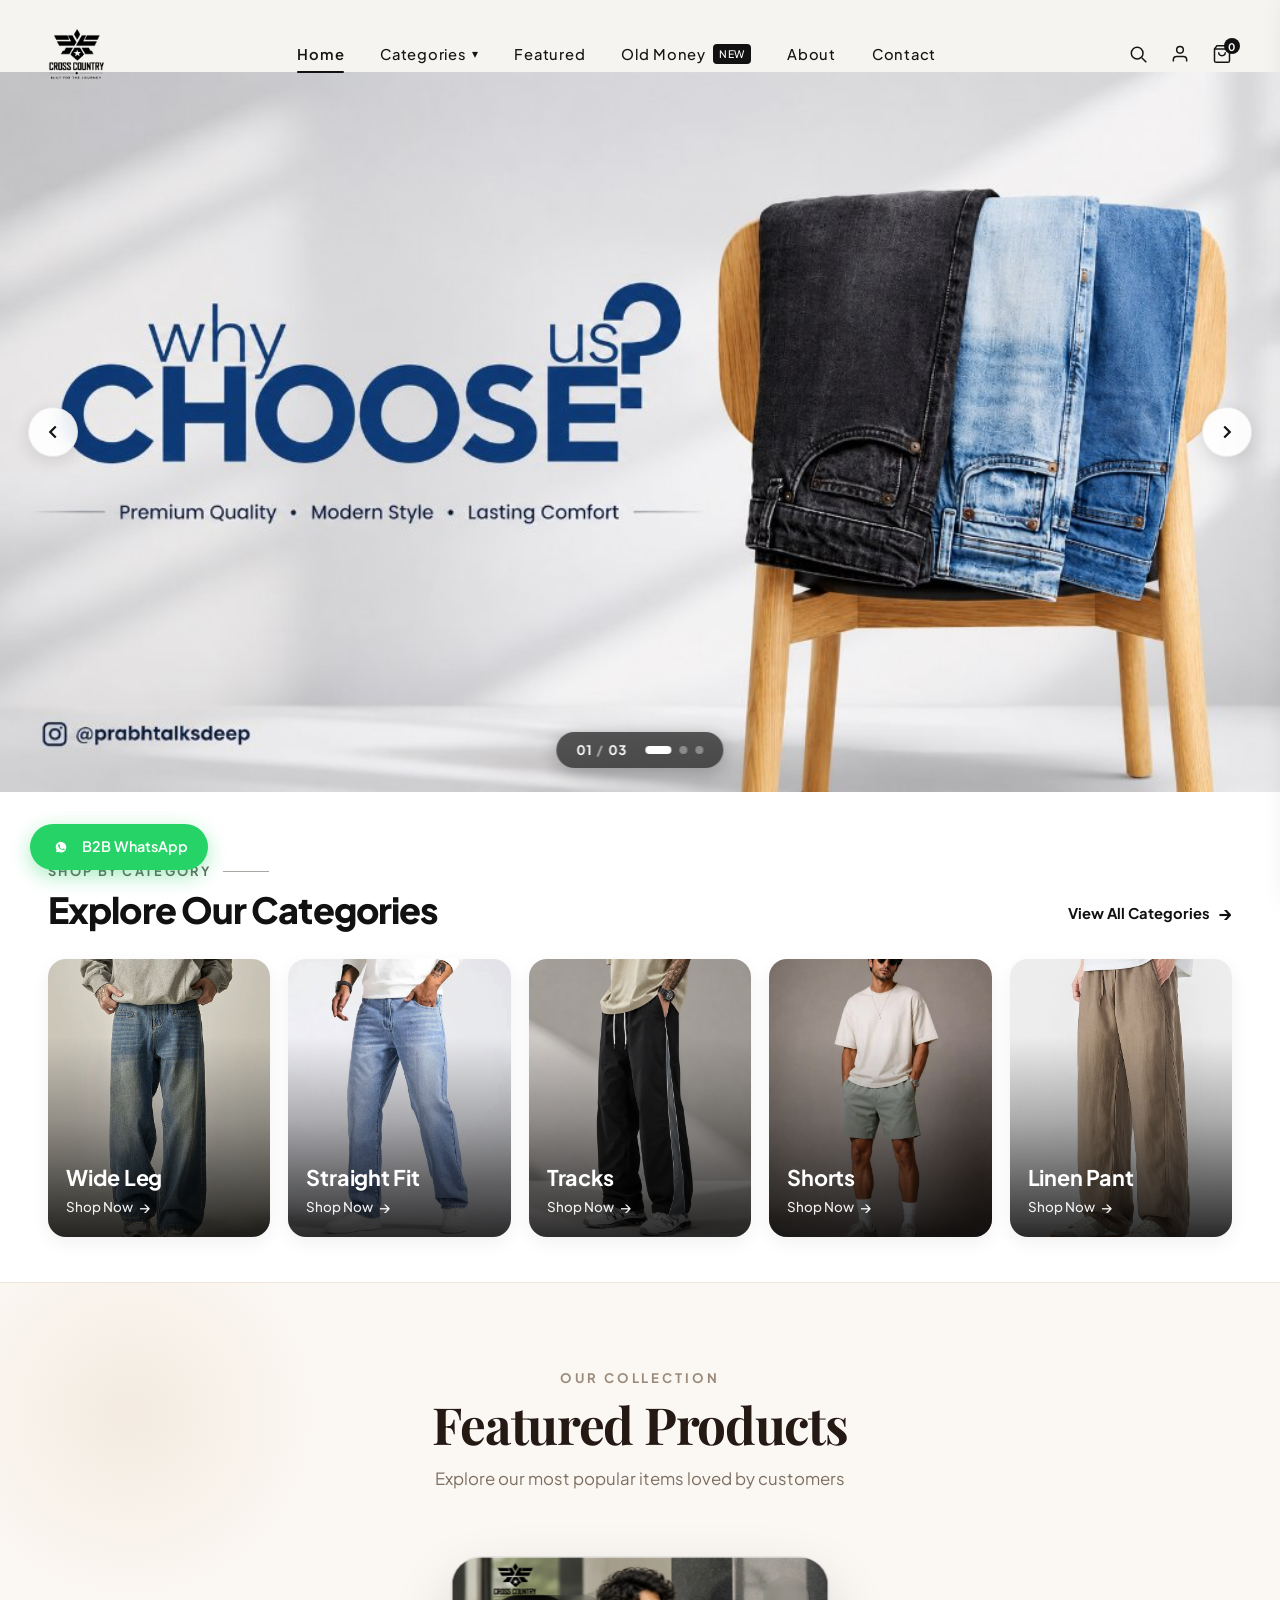
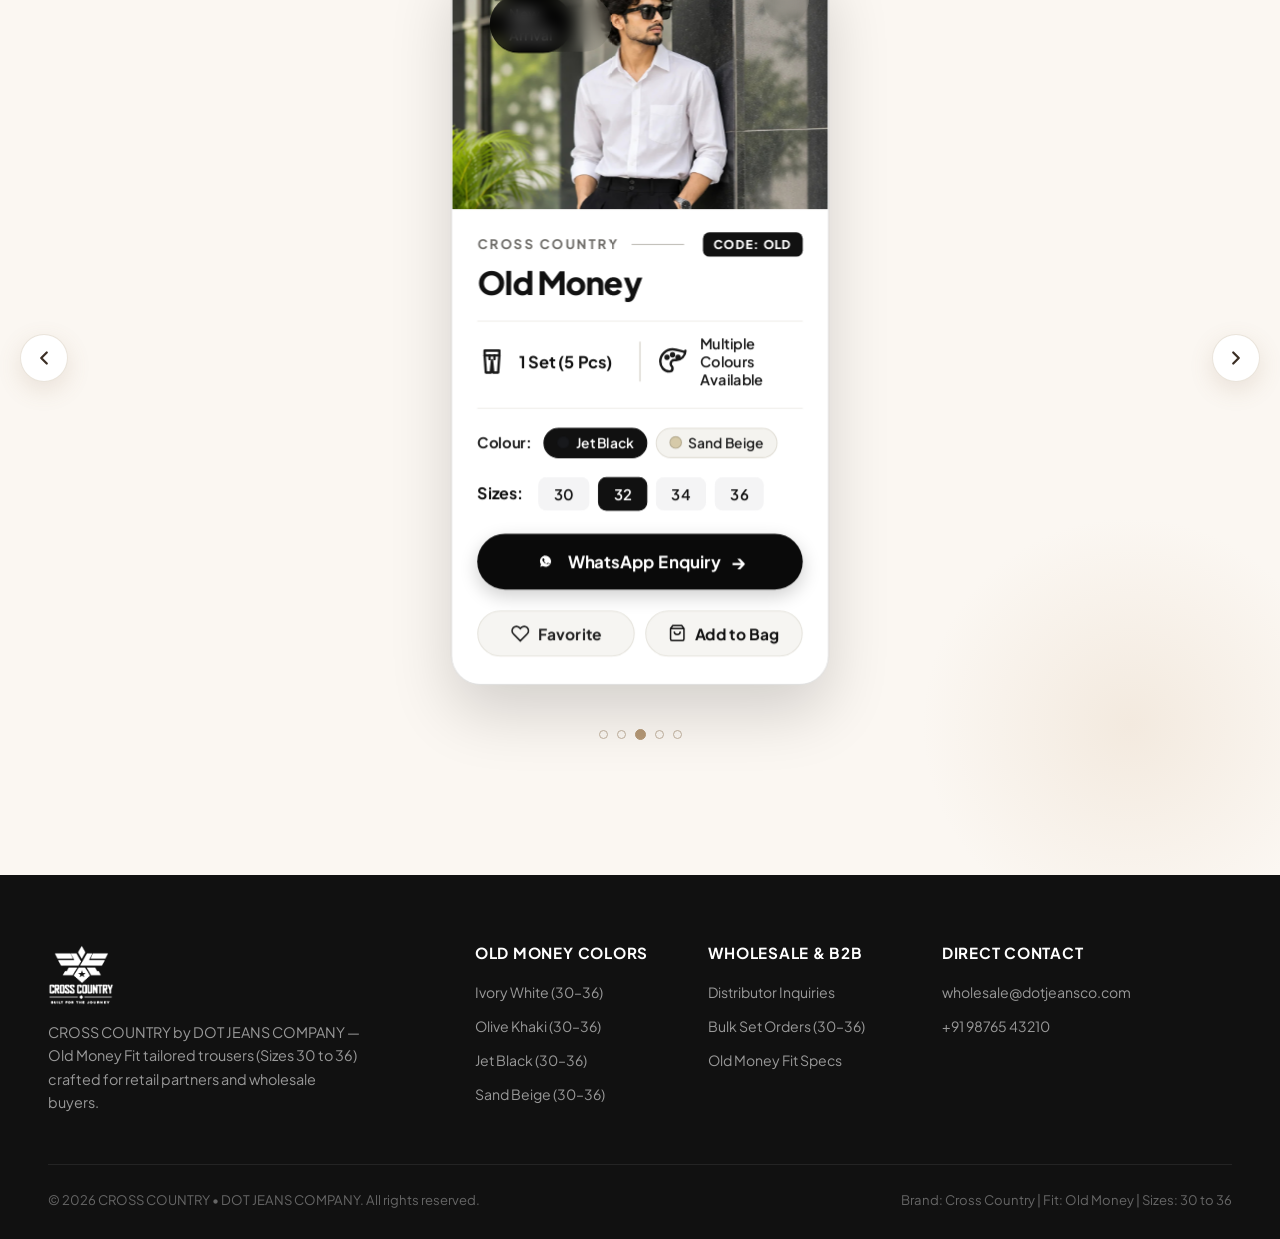
==== commit e277fca0: "Remove redundant Old Money Trouser Collection section while keeping Featured Products carousel" ====
--- a/DOT_JEANS_CO_B2B_Project/index.html
+++ b/DOT_JEANS_CO_B2B_Project/index.html
@@ -1,4 +1,4 @@
-<!DOCTYPE html>
+﻿<!DOCTYPE html>
 <html lang="en">
 
 <head>
@@ -91,7 +91,7 @@
           <a href="#featured-products" class="nav-link">Featured</a>
         </li>
         <li class="nav-item">
-          <a href="#old-money" class="nav-link">Old Money <span style="font-size: 0.65rem; background: #111; color: #fff; padding: 2px 6px; border-radius: 4px; vertical-align: middle; margin-left: 2px;">NEW</span></a>
+          <a href="#featured-products" class="nav-link" onclick="if(window.FeaturedCarousel) FeaturedCarousel.goTo(2)">Old Money <span style="font-size: 0.65rem; background: #111; color: #fff; padding: 2px 6px; border-radius: 4px; vertical-align: middle; margin-left: 2px;">NEW</span></a>
         </li>
         <li class="nav-item">
           <a href="#about" class="nav-link">About</a>
@@ -812,258 +812,6 @@
   </div>
 </section>
 
-<!-- ==========================================================================
-     CROSS COUNTRY - OLD MONEY B2B FEATURED COLLECTION
-     New Arrival • Wholesale Only • Code: OLD • Sizes: 30 to 36
-     Favorite Heart Button + WhatsApp Inquiry
-     ========================================================================== -->
-<section class="old-money-section" id="old-money">
-  <div class="old-money-container">
-    <div class="old-money-header">
-      <div class="old-money-tag-wrap">
-        <span class="old-money-tag-dot"></span>
-        <span>New Arrival • B2B Exclusive</span>
-      </div>
-      <h2 class="old-money-heading">Old Money Trouser Collection</h2>
-      <p class="old-money-subheading">
-        Premium tailored luxury aesthetic • Sizes <strong>30 to 36</strong> • Pack: <strong>1 Set (5 Pcs)</strong> • Code: <strong>OLD</strong> • <strong>Wholesale Only</strong>
-      </p>
-    </div>
-
-    <!-- Old Money Cards Grid (Showcasing Both Jet Black & Sand Beige Photo Styles) -->
-    <div class="old-money-cards-grid">
-      
-      <!-- Card 1: Old Money — Jet Black -->
-      <div class="single-card-box" id="oldMoneyCard1" data-code="OLD">
-        <div class="single-card-media" onclick="Widgets.openLightbox('assets/images/old-money-card.jpg', 'Cross Country — Old Money (Jet Black)', 'Code: OLD • Wholesale Only • 1 Set (5 Pcs) • Sizes: 30, 32, 34, 36')">
-          <!-- Top-Left Badges -->
-          <div class="media-badges-group">
-            <span class="media-badge-pill">New Arrival</span>
-            <span class="media-badge-pill badge-wholesale">Wholesale Only</span>
-          </div>
-
-          <!-- Top-Right Floating Favorite Heart Button -->
-          <button type="button" class="card-fav-btn" aria-label="Add Old Money Jet Black to Favorites" onclick="event.stopPropagation(); FavoriteModule.toggle(this, 'Old Money — Jet Black (CODE: OLD)', 'OLD')">
-            <svg viewBox="0 0 24 24" fill="none" stroke="currentColor" stroke-width="2">
-              <path d="M20.84 4.61a5.5 5.5 0 0 0-7.78 0L12 5.67l-1.06-1.06a5.5 5.5 0 0 0-7.78 7.78l1.06 1.06L12 21.23l7.78-7.78 1.06-1.06a5.5 5.5 0 0 0 0-7.78z"></path>
-            </svg>
-          </button>
-
-          <!-- Card Image -->
-          <img src="assets/images/old-money-card.jpg" alt="Cross Country Old Money Trouser — Jet Black" class="single-card-img" onerror="this.src='assets/images/old-money-alt.jpg'">
-        </div>
-
-        <div class="single-card-body">
-          <div class="single-card-overline">
-            <span class="overline-text">CROSS COUNTRY</span>
-            <span class="overline-rule"></span>
-            <span class="product-code-badge">CODE: OLD</span>
-          </div>
-
-          <h3 class="single-card-title">Old Money</h3>
-
-          <!-- Specs: 1 Set (5 Pcs) | Multiple Colours Available -->
-          <div class="single-card-specs">
-            <div class="spec-item">
-              <svg class="spec-glyph" viewBox="0 0 24 24" fill="none" stroke="currentColor" stroke-width="2" stroke-linecap="round" stroke-linejoin="round">
-                <path d="M6 3h12v4l-1 14h-4l-1-10-1 10H7L6 7V3z"/>
-                <path d="M6 7h12"/>
-                <path d="M10 7v3"/>
-                <path d="M14 7v3"/>
-              </svg>
-              <span class="spec-primary-text">1 Set (5 Pcs)</span>
-            </div>
-
-            <div class="spec-vertical-rule"></div>
-
-            <div class="spec-item">
-              <svg class="spec-glyph" viewBox="0 0 24 24" fill="none" stroke="currentColor" stroke-width="2" stroke-linecap="round" stroke-linejoin="round">
-                <path d="M12 2C6.5 2 2 6.5 2 12c0 2.2 0.8 4.2 2.2 5.8 1.4 1.6 3.3 2.2 5.3 2.2 1.4 0 2.5-1.1 2.5-2.5 0-0.7-0.3-1.3-0.7-1.8-0.5-0.5-0.8-1.2-0.8-2 0-1.7 1.3-3 3-3h1.5c4.1 0 7.5-3.4 7.5-7.5C22 5.4 17.5 2 12 2z"/>
-                <circle cx="7.5" cy="8.5" r="1.2" fill="currentColor"/>
-                <circle cx="12" cy="6.5" r="1.2" fill="currentColor"/>
-                <circle cx="16.5" cy="8.5" r="1.2" fill="currentColor"/>
-              </svg>
-              <div class="spec-stacked-text">
-                <span>Multiple Colours</span>
-                <span>Available</span>
-              </div>
-            </div>
-          </div>
-
-          <!-- Color Swatch Pills -->
-          <div class="card-color-swatches">
-            <span class="swatches-label">Colour:</span>
-            <div class="swatches-pills">
-              <button type="button" class="color-swatch-btn active" data-color="black" onclick="OldMoneyModule.switchColor(this, 'black', 'oldMoneyCard1')">
-                <span class="swatch-circle swatch-black"></span>
-                <span>Jet Black</span>
-              </button>
-              <button type="button" class="color-swatch-btn" data-color="beige" onclick="OldMoneyModule.switchColor(this, 'beige', 'oldMoneyCard1')">
-                <span class="swatch-circle swatch-beige"></span>
-                <span>Sand Beige</span>
-              </button>
-            </div>
-          </div>
-
-          <!-- Sizes Selector: 30, 32, 34, 36 (Size 30 to 36) -->
-          <div class="single-card-sizes">
-            <span class="sizes-heading">Sizes:</span>
-            <div class="sizes-box-group">
-              <button type="button" class="size-btn" data-size="30" onclick="OldMoneyModule.selectSize(this, 'oldMoneyCard1')">30</button>
-              <button type="button" class="size-btn active" data-size="32" onclick="OldMoneyModule.selectSize(this, 'oldMoneyCard1')">32</button>
-              <button type="button" class="size-btn" data-size="34" onclick="OldMoneyModule.selectSize(this, 'oldMoneyCard1')">34</button>
-              <button type="button" class="size-btn" data-size="36" onclick="OldMoneyModule.selectSize(this, 'oldMoneyCard1')">36</button>
-            </div>
-          </div>
-
-          <!-- Action Buttons: WhatsApp Enquiry + Favorite + Add to Bag -->
-          <div class="single-card-actions">
-            <button type="button" class="single-card-wa-btn" onclick="OldMoneyModule.sendWhatsApp('oldMoneyCard1')">
-              <svg class="wa-glyph" viewBox="0 0 24 24" fill="currentColor">
-                <path d="M12.031 6.172c-3.181 0-5.767 2.586-5.768 5.766-.001 1.298.38 2.27 1.019 3.287l-.711 2.592 2.654-.696c.969.541 1.807.828 2.806.828 3.182 0 5.768-2.587 5.768-5.767 0-3.18-2.586-5.766-5.768-5.766zm3.385 8.163c-.144.405-.837.774-1.17.825-.311.048-.71.077-2.072-.486-1.635-.678-2.686-2.348-2.768-2.457-.082-.109-.661-.88-.661-1.677 0-.797.419-1.189.569-1.352.15-.163.328-.204.437-.204.109 0 .219.001.315.006.101.005.236-.039.369.28.144.348.492 1.2.535 1.288.043.088.072.191.014.307-.058.116-.087.189-.174.29-.087.101-.183.226-.262.304-.087.086-.177.179-.076.353.101.174.45 1.054 1.34 1.848.71.633 1.309.829 1.493.916.184.087.291.073.399-.051.109-.124.465-.541.589-.726.124-.185.247-.154.415-.093.167.062 1.062.5 1.244.591.182.091.304.135.348.212.044.077.044.448-.1 1.025z"/>
-              </svg>
-              <span>WhatsApp Enquiry</span>
-              <span class="btn-arrow-icon">&rarr;</span>
-            </button>
-
-            <div class="card-secondary-row">
-              <button type="button" class="card-inline-fav-btn" onclick="FavoriteModule.toggle(this, 'Old Money — Jet Black (CODE: OLD)', 'OLD')">
-                <svg class="heart-icon-inline" viewBox="0 0 24 24" fill="none" stroke="currentColor" stroke-width="2">
-                  <path d="M20.84 4.61a5.5 5.5 0 0 0-7.78 0L12 5.67l-1.06-1.06a5.5 5.5 0 0 0-7.78 7.78l1.06 1.06L12 21.23l7.78-7.78 1.06-1.06a5.5 5.5 0 0 0 0-7.78z"></path>
-                </svg>
-                <span class="fav-text">Favorite</span>
-              </button>
-
-              <button type="button" class="card-add-bag-btn" onclick="OldMoneyModule.addToBag('oldMoneyCard1')">
-                <svg width="17" height="17" viewBox="0 0 24 24" fill="none" stroke="currentColor" stroke-width="2">
-                  <path d="M6 2L3 6v14a2 2 0 0 0 2 2h14a2 2 0 0 0 2-2V6l-3-4z"/>
-                  <line x1="3" y1="6" x2="21" y2="6"/>
-                  <path d="M16 10a4 4 0 0 1-8 0"/>
-                </svg>
-                <span>Add to Bag</span>
-              </button>
-            </div>
-          </div>
-        </div>
-      </div>
-
-      <!-- Card 2: Old Money — Sand Beige -->
-      <div class="single-card-box" id="oldMoneyCard2" data-code="OLD">
-        <div class="single-card-media" onclick="Widgets.openLightbox('assets/images/old-money-alt.jpg', 'Cross Country — Old Money (Sand Beige)', 'Code: OLD • Wholesale Only • 1 Set (5 Pcs) • Sizes: 30, 32, 34, 36')">
-          <!-- Top-Left Badges -->
-          <div class="media-badges-group">
-            <span class="media-badge-pill">New Arrival</span>
-            <span class="media-badge-pill badge-wholesale">Wholesale Only</span>
-          </div>
-
-          <!-- Top-Right Floating Favorite Heart Button -->
-          <button type="button" class="card-fav-btn" aria-label="Add Old Money Sand Beige to Favorites" onclick="event.stopPropagation(); FavoriteModule.toggle(this, 'Old Money — Sand Beige (CODE: OLD)', 'OLD')">
-            <svg viewBox="0 0 24 24" fill="none" stroke="currentColor" stroke-width="2">
-              <path d="M20.84 4.61a5.5 5.5 0 0 0-7.78 0L12 5.67l-1.06-1.06a5.5 5.5 0 0 0-7.78 7.78l1.06 1.06L12 21.23l7.78-7.78 1.06-1.06a5.5 5.5 0 0 0 0-7.78z"></path>
-            </svg>
-          </button>
-
-          <!-- Card Image -->
-          <img src="assets/images/old-money-alt.jpg" alt="Cross Country Old Money Trouser — Sand Beige" class="single-card-img" onerror="this.src='assets/images/old-money-card.jpg'">
-        </div>
-
-        <div class="single-card-body">
-          <div class="single-card-overline">
-            <span class="overline-text">CROSS COUNTRY</span>
-            <span class="overline-rule"></span>
-            <span class="product-code-badge">CODE: OLD</span>
-          </div>
-
-          <h3 class="single-card-title">Old Money</h3>
-
-          <!-- Specs: 1 Set (5 Pcs) | Multiple Colours Available -->
-          <div class="single-card-specs">
-            <div class="spec-item">
-              <svg class="spec-glyph" viewBox="0 0 24 24" fill="none" stroke="currentColor" stroke-width="2" stroke-linecap="round" stroke-linejoin="round">
-                <path d="M6 3h12v4l-1 14h-4l-1-10-1 10H7L6 7V3z"/>
-                <path d="M6 7h12"/>
-                <path d="M10 7v3"/>
-                <path d="M14 7v3"/>
-              </svg>
-              <span class="spec-primary-text">1 Set (5 Pcs)</span>
-            </div>
-
-            <div class="spec-vertical-rule"></div>
-
-            <div class="spec-item">
-              <svg class="spec-glyph" viewBox="0 0 24 24" fill="none" stroke="currentColor" stroke-width="2" stroke-linecap="round" stroke-linejoin="round">
-                <path d="M12 2C6.5 2 2 6.5 2 12c0 2.2 0.8 4.2 2.2 5.8 1.4 1.6 3.3 2.2 5.3 2.2 1.4 0 2.5-1.1 2.5-2.5 0-0.7-0.3-1.3-0.7-1.8-0.5-0.5-0.8-1.2-0.8-2 0-1.7 1.3-3 3-3h1.5c4.1 0 7.5-3.4 7.5-7.5C22 5.4 17.5 2 12 2z"/>
-                <circle cx="7.5" cy="8.5" r="1.2" fill="currentColor"/>
-                <circle cx="12" cy="6.5" r="1.2" fill="currentColor"/>
-                <circle cx="16.5" cy="8.5" r="1.2" fill="currentColor"/>
-              </svg>
-              <div class="spec-stacked-text">
-                <span>Multiple Colours</span>
-                <span>Available</span>
-              </div>
-            </div>
-          </div>
-
-          <!-- Color Swatch Pills -->
-          <div class="card-color-swatches">
-            <span class="swatches-label">Colour:</span>
-            <div class="swatches-pills">
-              <button type="button" class="color-swatch-btn" data-color="black" onclick="OldMoneyModule.switchColor(this, 'black', 'oldMoneyCard2')">
-                <span class="swatch-circle swatch-black"></span>
-                <span>Jet Black</span>
-              </button>
-              <button type="button" class="color-swatch-btn active" data-color="beige" onclick="OldMoneyModule.switchColor(this, 'beige', 'oldMoneyCard2')">
-                <span class="swatch-circle swatch-beige"></span>
-                <span>Sand Beige</span>
-              </button>
-            </div>
-          </div>
-
-          <!-- Sizes Selector: 30, 32, 34, 36 (Size 30 to 36) -->
-          <div class="single-card-sizes">
-            <span class="sizes-heading">Sizes:</span>
-            <div class="sizes-box-group">
-              <button type="button" class="size-btn" data-size="30" onclick="OldMoneyModule.selectSize(this, 'oldMoneyCard2')">30</button>
-              <button type="button" class="size-btn active" data-size="32" onclick="OldMoneyModule.selectSize(this, 'oldMoneyCard2')">32</button>
-              <button type="button" class="size-btn" data-size="34" onclick="OldMoneyModule.selectSize(this, 'oldMoneyCard2')">34</button>
-              <button type="button" class="size-btn" data-size="36" onclick="OldMoneyModule.selectSize(this, 'oldMoneyCard2')">36</button>
-            </div>
-          </div>
-
-          <!-- Action Buttons: WhatsApp Enquiry + Favorite + Add to Bag -->
-          <div class="single-card-actions">
-            <button type="button" class="single-card-wa-btn" onclick="OldMoneyModule.sendWhatsApp('oldMoneyCard2')">
-              <svg class="wa-glyph" viewBox="0 0 24 24" fill="currentColor">
-                <path d="M12.031 6.172c-3.181 0-5.767 2.586-5.768 5.766-.001 1.298.38 2.27 1.019 3.287l-.711 2.592 2.654-.696c.969.541 1.807.828 2.806.828 3.182 0 5.768-2.587 5.768-5.767 0-3.18-2.586-5.766-5.768-5.766zm3.385 8.163c-.144.405-.837.774-1.17.825-.311.048-.71.077-2.072-.486-1.635-.678-2.686-2.348-2.768-2.457-.082-.109-.661-.88-.661-1.677 0-.797.419-1.189.569-1.352.15-.163.328-.204.437-.204.109 0 .219.001.315.006.101.005.236-.039.369.28.144.348.492 1.2.535 1.288.043.088.072.191.014.307-.058.116-.087.189-.174.29-.087.101-.183.226-.262.304-.087.086-.177.179-.076.353.101.174.45 1.054 1.34 1.848.71.633 1.309.829 1.493.916.184.087.291.073.399-.051.109-.124.465-.541.589-.726.124-.185.247-.154.415-.093.167.062 1.062.5 1.244.591.182.091.304.135.348.212.044.077.044.448-.1 1.025z"/>
-              </svg>
-              <span>WhatsApp Enquiry</span>
-              <span class="btn-arrow-icon">&rarr;</span>
-            </button>
-
-            <div class="card-secondary-row">
-              <button type="button" class="card-inline-fav-btn" onclick="FavoriteModule.toggle(this, 'Old Money — Sand Beige (CODE: OLD)', 'OLD')">
-                <svg class="heart-icon-inline" viewBox="0 0 24 24" fill="none" stroke="currentColor" stroke-width="2">
-                  <path d="M20.84 4.61a5.5 5.5 0 0 0-7.78 0L12 5.67l-1.06-1.06a5.5 5.5 0 0 0-7.78 7.78l1.06 1.06L12 21.23l7.78-7.78 1.06-1.06a5.5 5.5 0 0 0 0-7.78z"></path>
-                </svg>
-                <span class="fav-text">Favorite</span>
-              </button>
-
-              <button type="button" class="card-add-bag-btn" onclick="OldMoneyModule.addToBag('oldMoneyCard2')">
-                <svg width="17" height="17" viewBox="0 0 24 24" fill="none" stroke="currentColor" stroke-width="2">
-                  <path d="M6 2L3 6v14a2 2 0 0 0 2 2h14a2 2 0 0 0 2-2V6l-3-4z"/>
-                  <line x1="3" y1="6" x2="21" y2="6"/>
-                  <path d="M16 10a4 4 0 0 1-8 0"/>
-                </svg>
-                <span>Add to Bag</span>
-              </button>
-            </div>
-          </div>
-        </div>
-      </div>
-
-    </div>
-  </div>
-</section>
 
   </main>
 
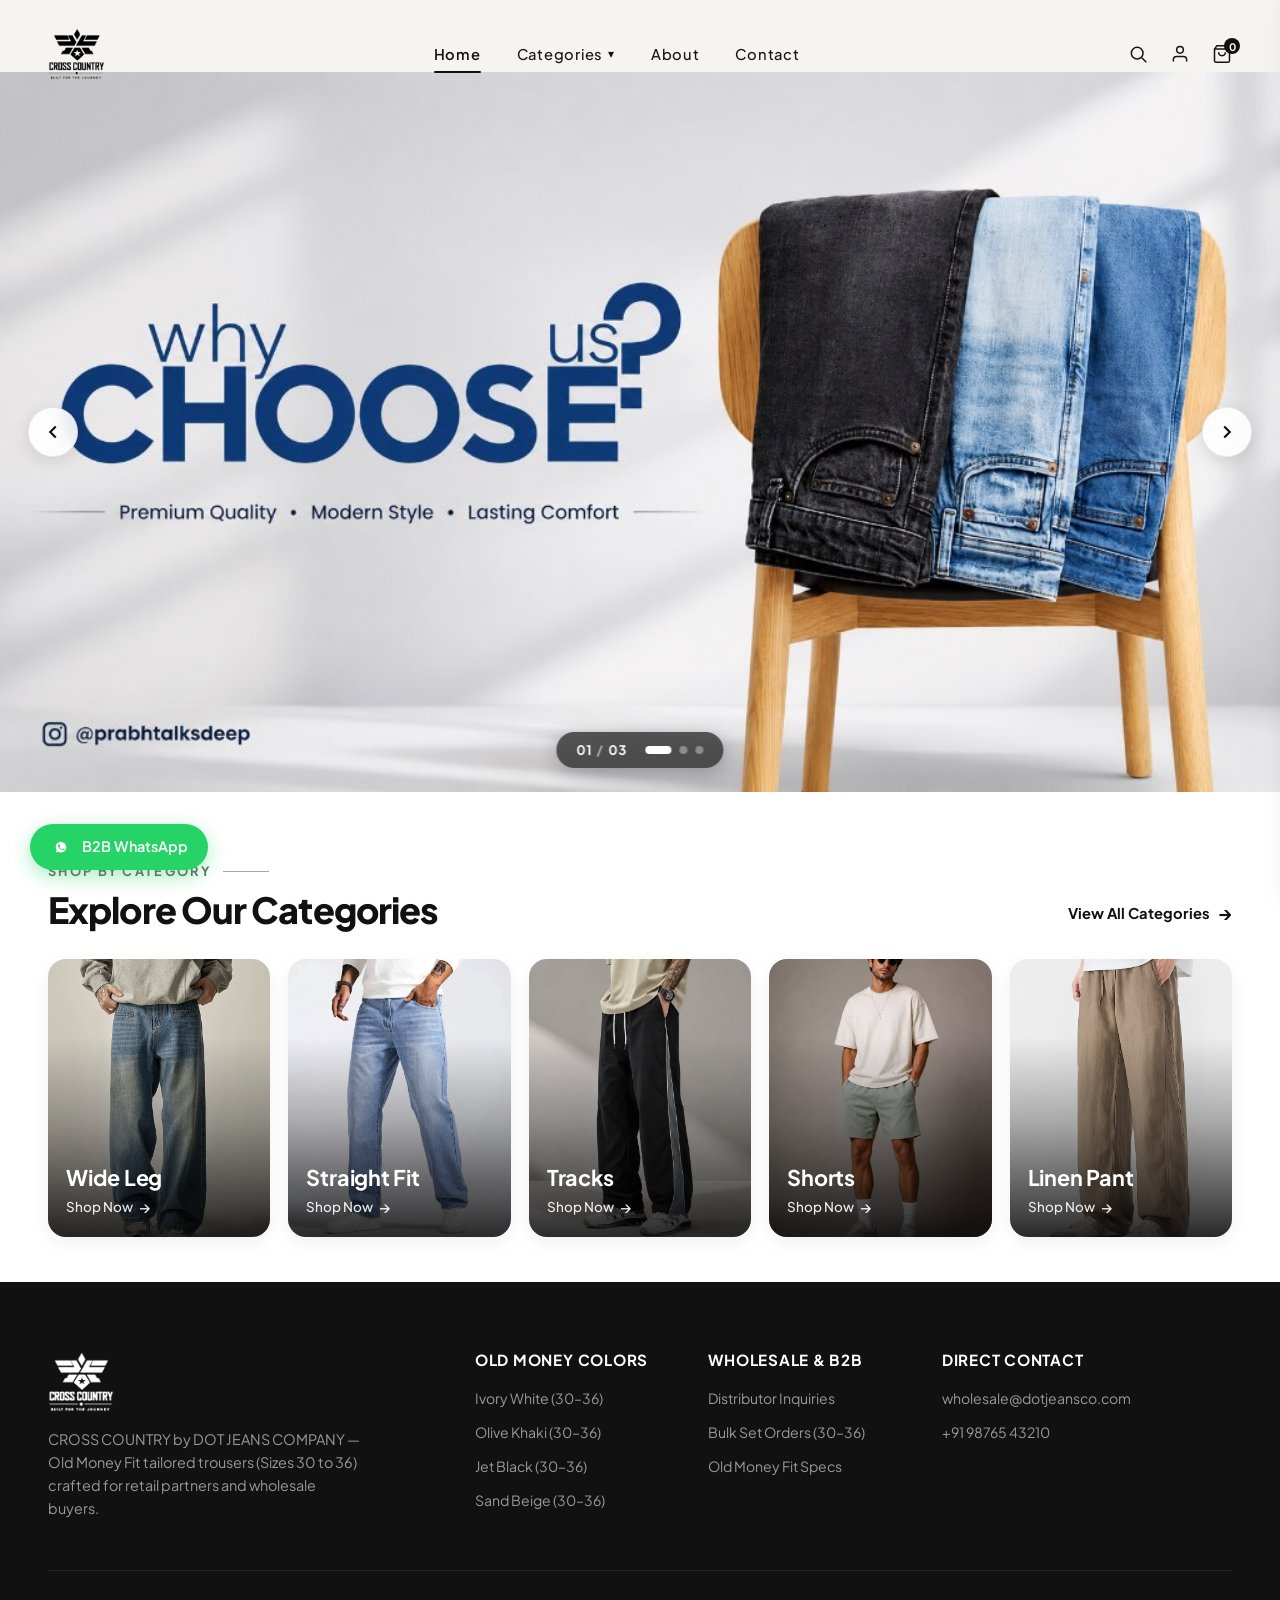
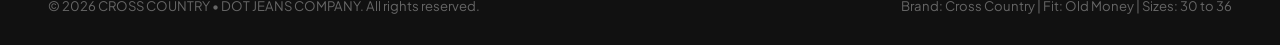
==== commit 710df6fc: "Remove Featured Products 3D carousel section as requested" ====
--- a/DOT_JEANS_CO_B2B_Project/index.html
+++ b/DOT_JEANS_CO_B2B_Project/index.html
@@ -88,12 +88,6 @@
           </div>
         </li>
         <li class="nav-item">
-          <a href="#featured-products" class="nav-link">Featured</a>
-        </li>
-        <li class="nav-item">
-          <a href="#featured-products" class="nav-link" onclick="if(window.FeaturedCarousel) FeaturedCarousel.goTo(2)">Old Money <span style="font-size: 0.65rem; background: #111; color: #fff; padding: 2px 6px; border-radius: 4px; vertical-align: middle; margin-left: 2px;">NEW</span></a>
-        </li>
-        <li class="nav-item">
           <a href="#about" class="nav-link">About</a>
         </li>
         <li class="nav-item">
@@ -290,527 +284,6 @@
   </div>
 </section>
 
-<!-- ==========================================================================
-     OUR COLLECTION - FEATURED PRODUCTS (3D COVERFLOW CAROUSEL)
-     Exact recreation of the reference design with Pants/Trouser collection
-     ========================================================================== -->
-<section class="featured-collection-section" id="featured-products">
-  <div class="featured-header-wrap">
-    <span class="featured-overline">OUR COLLECTION</span>
-    <h2 class="featured-main-title">Featured Products</h2>
-    <p class="featured-subtitle">Explore our most popular items loved by customers</p>
-  </div>
-
-  <div class="featured-carousel-container">
-    <!-- Left Navigation Arrow -->
-    <button type="button" class="featured-nav-btn featured-nav-prev" onclick="FeaturedCarousel.prev()" aria-label="Previous product">
-      <svg viewBox="0 0 24 24" fill="none" stroke="currentColor" stroke-width="2.5" stroke-linecap="round" stroke-linejoin="round">
-        <polyline points="15 18 9 12 15 6"/>
-      </svg>
-    </button>
-
-    <!-- Cards Track -->
-    <div class="featured-cards-track" id="featuredCardsTrack">
-      
-      <!-- Card 0: Wide Leg Denim -->
-      <div class="featured-card" id="featuredCardWide" data-index="0" data-code="WIDE" data-title="Wide Leg Denim">
-        <div class="single-card-media" onclick="Widgets.openLightbox('assets/images/category-wide-leg.jpg', 'Cross Country — Wide Leg Denim', 'Code: WIDE • Wholesale Only • 1 Set (5 Pcs) • Sizes: 30, 32, 34, 36')">
-          <div class="media-badges-group">
-            <span class="media-badge-pill">New Arrival</span>
-            <span class="media-badge-pill badge-wholesale">Wholesale Only</span>
-          </div>
-          <button type="button" class="card-fav-btn" aria-label="Add Wide Leg to Favorites" onclick="event.stopPropagation(); FavoriteModule.toggle(this, 'Wide Leg Denim (CODE: WIDE)', 'WIDE')">
-            <svg viewBox="0 0 24 24" fill="none" stroke="currentColor" stroke-width="2">
-              <path d="M20.84 4.61a5.5 5.5 0 0 0-7.78 0L12 5.67l-1.06-1.06a5.5 5.5 0 0 0-7.78 7.78l1.06 1.06L12 21.23l7.78-7.78 1.06-1.06a5.5 5.5 0 0 0 0-7.78z"></path>
-            </svg>
-          </button>
-          <img src="assets/images/category-wide-leg.jpg" alt="Cross Country Wide Leg Denim" class="single-card-img">
-        </div>
-
-        <div class="single-card-body">
-          <div class="single-card-overline">
-            <span class="overline-text">CROSS COUNTRY</span>
-            <span class="overline-rule"></span>
-            <span class="product-code-badge">CODE: WIDE</span>
-          </div>
-          <h3 class="single-card-title">Wide Leg Denim</h3>
-          <div class="single-card-specs">
-            <div class="spec-item">
-              <svg class="spec-glyph" viewBox="0 0 24 24" fill="none" stroke="currentColor" stroke-width="2" stroke-linecap="round" stroke-linejoin="round">
-                <path d="M6 3h12v4l-1 14h-4l-1-10-1 10H7L6 7V3z"/>
-                <path d="M6 7h12"/>
-                <path d="M10 7v3"/>
-                <path d="M14 7v3"/>
-              </svg>
-              <span class="spec-primary-text">1 Set (5 Pcs)</span>
-            </div>
-            <div class="spec-vertical-rule"></div>
-            <div class="spec-item">
-              <svg class="spec-glyph" viewBox="0 0 24 24" fill="none" stroke="currentColor" stroke-width="2" stroke-linecap="round" stroke-linejoin="round">
-                <path d="M12 2C6.5 2 2 6.5 2 12c0 2.2 0.8 4.2 2.2 5.8 1.4 1.6 3.3 2.2 5.3 2.2 1.4 0 2.5-1.1 2.5-2.5 0-0.7-0.3-1.3-0.7-1.8-0.5-0.5-0.8-1.2-0.8-2 0-1.7 1.3-3 3-3h1.5c4.1 0 7.5-3.4 7.5-7.5C22 5.4 17.5 2 12 2z"/>
-                <circle cx="7.5" cy="8.5" r="1.2" fill="currentColor"/>
-                <circle cx="12" cy="6.5" r="1.2" fill="currentColor"/>
-                <circle cx="16.5" cy="8.5" r="1.2" fill="currentColor"/>
-              </svg>
-              <div class="spec-stacked-text">
-                <span>Multiple Colours</span>
-                <span>Available</span>
-              </div>
-            </div>
-          </div>
-          <div class="card-color-swatches">
-            <span class="swatches-label">Colour:</span>
-            <div class="swatches-pills">
-              <button type="button" class="color-swatch-btn active" data-color="blue" onclick="event.stopPropagation(); ProductCardModule.switchColor(this, 'blue', 'featuredCardWide')">
-                <span class="swatch-circle swatch-blue"></span>
-                <span>Vintage Blue</span>
-              </button>
-              <button type="button" class="color-swatch-btn" data-color="fade" onclick="event.stopPropagation(); ProductCardModule.switchColor(this, 'fade', 'featuredCardWide')">
-                <span class="swatch-circle swatch-light-blue"></span>
-                <span>Light Fade</span>
-              </button>
-            </div>
-          </div>
-          <div class="single-card-sizes">
-            <span class="sizes-heading">Sizes:</span>
-            <div class="sizes-box-group">
-              <button type="button" class="size-btn" data-size="30" onclick="event.stopPropagation(); ProductCardModule.selectSize(this, 'featuredCardWide')">30</button>
-              <button type="button" class="size-btn active" data-size="32" onclick="event.stopPropagation(); ProductCardModule.selectSize(this, 'featuredCardWide')">32</button>
-              <button type="button" class="size-btn" data-size="34" onclick="event.stopPropagation(); ProductCardModule.selectSize(this, 'featuredCardWide')">34</button>
-              <button type="button" class="size-btn" data-size="36" onclick="event.stopPropagation(); ProductCardModule.selectSize(this, 'featuredCardWide')">36</button>
-            </div>
-          </div>
-          <div class="single-card-actions">
-            <button type="button" class="single-card-wa-btn" onclick="event.stopPropagation(); ProductCardModule.sendWhatsApp('featuredCardWide')">
-              <svg class="wa-glyph" viewBox="0 0 24 24" fill="currentColor">
-                <path d="M12.031 6.172c-3.181 0-5.767 2.586-5.768 5.766-.001 1.298.38 2.27 1.019 3.287l-.711 2.592 2.654-.696c.969.541 1.807.828 2.806.828 3.182 0 5.768-2.587 5.768-5.767 0-3.18-2.586-5.766-5.768-5.766zm3.385 8.163c-.144.405-.837.774-1.17.825-.311.048-.71.077-2.072-.486-1.635-.678-2.686-2.348-2.768-2.457-.082-.109-.661-.88-.661-1.677 0-.797.419-1.189.569-1.352.15-.163.328-.204.437-.204.109 0 .219.001.315.006.101.005.236-.039.369.28.144.348.492 1.2.535 1.288.043.088.072.191.014.307-.058.116-.087.189-.174.29-.087.101-.183.226-.262.304-.087.086-.177.179-.076.353.101.174.45 1.054 1.34 1.848.71.633 1.309.829 1.493.916.184.087.291.073.399-.051.109-.124.465-.541.589-.726.124-.185.247-.154.415-.093.167.062 1.062.5 1.244.591.182.091.304.135.348.212.044.077.044.448-.1 1.025z"/>
-              </svg>
-              <span>WhatsApp Enquiry</span>
-              <span class="btn-arrow-icon">&rarr;</span>
-            </button>
-            <div class="card-secondary-row">
-              <button type="button" class="card-inline-fav-btn" onclick="event.stopPropagation(); FavoriteModule.toggle(this, 'Wide Leg Denim (CODE: WIDE)', 'WIDE')">
-                <svg class="heart-icon-inline" viewBox="0 0 24 24" fill="none" stroke="currentColor" stroke-width="2">
-                  <path d="M20.84 4.61a5.5 5.5 0 0 0-7.78 0L12 5.67l-1.06-1.06a5.5 5.5 0 0 0-7.78 7.78l1.06 1.06L12 21.23l7.78-7.78 1.06-1.06a5.5 5.5 0 0 0 0-7.78z"></path>
-                </svg>
-                <span class="fav-text">Favorite</span>
-              </button>
-              <button type="button" class="card-add-bag-btn" onclick="event.stopPropagation(); ProductCardModule.addToBag('featuredCardWide')">
-                <svg width="17" height="17" viewBox="0 0 24 24" fill="none" stroke="currentColor" stroke-width="2">
-                  <path d="M6 2L3 6v14a2 2 0 0 0 2 2h14a2 2 0 0 0 2-2V6l-3-4z"/>
-                  <line x1="3" y1="6" x2="21" y2="6"/>
-                  <path d="M16 10a4 4 0 0 1-8 0"/>
-                </svg>
-                <span>Add to Bag</span>
-              </button>
-            </div>
-          </div>
-        </div>
-      </div>
-
-      <!-- Card 1: Straight Fit Jeans -->
-      <div class="featured-card" id="featuredCardStraight" data-index="1" data-code="STR" data-title="Straight Fit Jeans">
-        <div class="single-card-media" onclick="Widgets.openLightbox('assets/images/category-straight-fit.jpg', 'Cross Country — Straight Fit Jeans', 'Code: STR • Wholesale Only • 1 Set (5 Pcs) • Sizes: 28, 30, 32, 34')">
-          <div class="media-badges-group">
-            <span class="media-badge-pill">Trending</span>
-            <span class="media-badge-pill badge-wholesale">Wholesale Only</span>
-          </div>
-          <button type="button" class="card-fav-btn" aria-label="Add Straight Fit to Favorites" onclick="event.stopPropagation(); FavoriteModule.toggle(this, 'Straight Fit Jeans (CODE: STR)', 'STR')">
-            <svg viewBox="0 0 24 24" fill="none" stroke="currentColor" stroke-width="2">
-              <path d="M20.84 4.61a5.5 5.5 0 0 0-7.78 0L12 5.67l-1.06-1.06a5.5 5.5 0 0 0-7.78 7.78l1.06 1.06L12 21.23l7.78-7.78 1.06-1.06a5.5 5.5 0 0 0 0-7.78z"></path>
-            </svg>
-          </button>
-          <img src="assets/images/category-straight-fit.jpg" alt="Cross Country Straight Fit Jeans" class="single-card-img">
-        </div>
-
-        <div class="single-card-body">
-          <div class="single-card-overline">
-            <span class="overline-text">CROSS COUNTRY</span>
-            <span class="overline-rule"></span>
-            <span class="product-code-badge">CODE: STR</span>
-          </div>
-          <h3 class="single-card-title">Straight Fit Jeans</h3>
-          <div class="single-card-specs">
-            <div class="spec-item">
-              <svg class="spec-glyph" viewBox="0 0 24 24" fill="none" stroke="currentColor" stroke-width="2" stroke-linecap="round" stroke-linejoin="round">
-                <path d="M6 3h12v4l-1 14h-4l-1-10-1 10H7L6 7V3z"/>
-                <path d="M6 7h12"/>
-                <path d="M10 7v3"/>
-                <path d="M14 7v3"/>
-              </svg>
-              <span class="spec-primary-text">1 Set (5 Pcs)</span>
-            </div>
-            <div class="spec-vertical-rule"></div>
-            <div class="spec-item">
-              <svg class="spec-glyph" viewBox="0 0 24 24" fill="none" stroke="currentColor" stroke-width="2" stroke-linecap="round" stroke-linejoin="round">
-                <path d="M12 2C6.5 2 2 6.5 2 12c0 2.2 0.8 4.2 2.2 5.8 1.4 1.6 3.3 2.2 5.3 2.2 1.4 0 2.5-1.1 2.5-2.5 0-0.7-0.3-1.3-0.7-1.8-0.5-0.5-0.8-1.2-0.8-2 0-1.7 1.3-3 3-3h1.5c4.1 0 7.5-3.4 7.5-7.5C22 5.4 17.5 2 12 2z"/>
-                <circle cx="7.5" cy="8.5" r="1.2" fill="currentColor"/>
-                <circle cx="12" cy="6.5" r="1.2" fill="currentColor"/>
-                <circle cx="16.5" cy="8.5" r="1.2" fill="currentColor"/>
-              </svg>
-              <div class="spec-stacked-text">
-                <span>Multiple Colours</span>
-                <span>Available</span>
-              </div>
-            </div>
-          </div>
-          <div class="card-color-swatches">
-            <span class="swatches-label">Colour:</span>
-            <div class="swatches-pills">
-              <button type="button" class="color-swatch-btn active" data-color="classic" onclick="event.stopPropagation(); ProductCardModule.switchColor(this, 'classic', 'featuredCardStraight')">
-                <span class="swatch-circle swatch-indigo"></span>
-                <span>Classic Blue</span>
-              </button>
-              <button type="button" class="color-swatch-btn" data-color="washed" onclick="event.stopPropagation(); ProductCardModule.switchColor(this, 'washed', 'featuredCardStraight')">
-                <span class="swatch-circle swatch-blue"></span>
-                <span>Washed Blue</span>
-              </button>
-            </div>
-          </div>
-          <div class="single-card-sizes">
-            <span class="sizes-heading">Sizes:</span>
-            <div class="sizes-box-group">
-              <button type="button" class="size-btn" data-size="28" onclick="event.stopPropagation(); ProductCardModule.selectSize(this, 'featuredCardStraight')">28</button>
-              <button type="button" class="size-btn" data-size="30" onclick="event.stopPropagation(); ProductCardModule.selectSize(this, 'featuredCardStraight')">30</button>
-              <button type="button" class="size-btn active" data-size="32" onclick="event.stopPropagation(); ProductCardModule.selectSize(this, 'featuredCardStraight')">32</button>
-              <button type="button" class="size-btn" data-size="34" onclick="event.stopPropagation(); ProductCardModule.selectSize(this, 'featuredCardStraight')">34</button>
-            </div>
-          </div>
-          <div class="single-card-actions">
-            <button type="button" class="single-card-wa-btn" onclick="event.stopPropagation(); ProductCardModule.sendWhatsApp('featuredCardStraight')">
-              <svg class="wa-glyph" viewBox="0 0 24 24" fill="currentColor">
-                <path d="M12.031 6.172c-3.181 0-5.767 2.586-5.768 5.766-.001 1.298.38 2.27 1.019 3.287l-.711 2.592 2.654-.696c.969.541 1.807.828 2.806.828 3.182 0 5.768-2.587 5.768-5.767 0-3.18-2.586-5.766-5.768-5.766zm3.385 8.163c-.144.405-.837.774-1.17.825-.311.048-.71.077-2.072-.486-1.635-.678-2.686-2.348-2.768-2.457-.082-.109-.661-.88-.661-1.677 0-.797.419-1.189.569-1.352.15-.163.328-.204.437-.204.109 0 .219.001.315.006.101.005.236-.039.369.28.144.348.492 1.2.535 1.288.043.088.072.191.014.307-.058.116-.087.189-.174.29-.087.101-.183.226-.262.304-.087.086-.177.179-.076.353.101.174.45 1.054 1.34 1.848.71.633 1.309.829 1.493.916.184.087.291.073.399-.051.109-.124.465-.541.589-.726.124-.185.247-.154.415-.093.167.062 1.062.5 1.244.591.182.091.304.135.348.212.044.077.044.448-.1 1.025z"/>
-              </svg>
-              <span>WhatsApp Enquiry</span>
-              <span class="btn-arrow-icon">&rarr;</span>
-            </button>
-            <div class="card-secondary-row">
-              <button type="button" class="card-inline-fav-btn" onclick="event.stopPropagation(); FavoriteModule.toggle(this, 'Straight Fit Jeans (CODE: STR)', 'STR')">
-                <svg class="heart-icon-inline" viewBox="0 0 24 24" fill="none" stroke="currentColor" stroke-width="2">
-                  <path d="M20.84 4.61a5.5 5.5 0 0 0-7.78 0L12 5.67l-1.06-1.06a5.5 5.5 0 0 0-7.78 7.78l1.06 1.06L12 21.23l7.78-7.78 1.06-1.06a5.5 5.5 0 0 0 0-7.78z"></path>
-                </svg>
-                <span class="fav-text">Favorite</span>
-              </button>
-              <button type="button" class="card-add-bag-btn" onclick="event.stopPropagation(); ProductCardModule.addToBag('featuredCardStraight')">
-                <svg width="17" height="17" viewBox="0 0 24 24" fill="none" stroke="currentColor" stroke-width="2">
-                  <path d="M6 2L3 6v14a2 2 0 0 0 2 2h14a2 2 0 0 0 2-2V6l-3-4z"/>
-                  <line x1="3" y1="6" x2="21" y2="6"/>
-                  <path d="M16 10a4 4 0 0 1-8 0"/>
-                </svg>
-                <span>Add to Bag</span>
-              </button>
-            </div>
-          </div>
-        </div>
-      </div>
-
-      <!-- Card 2: Old Money Trouser (BEST SELLER - ACTIVE CENTER - EXACT REFERENCE) -->
-      <div class="featured-card is-active" id="featuredCardOldMoney" data-index="2" data-code="OLD" data-title="Old Money">
-        <div class="single-card-media" onclick="Widgets.openLightbox('assets/images/old-money-card.jpg', 'Cross Country — Old Money', 'Code: OLD • Wholesale Only • 1 Set (5 Pcs) • Sizes: 30, 32, 34, 36')">
-          <div class="media-badges-group">
-            <span class="media-badge-pill">New Arrival</span>
-            <span class="media-badge-pill badge-wholesale">Wholesale Only</span>
-          </div>
-          <button type="button" class="card-fav-btn" aria-label="Add Old Money to Favorites" onclick="event.stopPropagation(); FavoriteModule.toggle(this, 'Old Money (CODE: OLD)', 'OLD')">
-            <svg viewBox="0 0 24 24" fill="none" stroke="currentColor" stroke-width="2">
-              <path d="M20.84 4.61a5.5 5.5 0 0 0-7.78 0L12 5.67l-1.06-1.06a5.5 5.5 0 0 0-7.78 7.78l1.06 1.06L12 21.23l7.78-7.78 1.06-1.06a5.5 5.5 0 0 0 0-7.78z"></path>
-            </svg>
-          </button>
-          <img src="assets/images/old-money-card.jpg" alt="Cross Country Old Money Trouser" class="single-card-img" onerror="this.src='assets/images/old-money-alt.jpg'">
-        </div>
-
-        <div class="single-card-body">
-          <div class="single-card-overline">
-            <span class="overline-text">CROSS COUNTRY</span>
-            <span class="overline-rule"></span>
-            <span class="product-code-badge">CODE: OLD</span>
-          </div>
-          <h3 class="single-card-title">Old Money</h3>
-          <div class="single-card-specs">
-            <div class="spec-item">
-              <svg class="spec-glyph" viewBox="0 0 24 24" fill="none" stroke="currentColor" stroke-width="2" stroke-linecap="round" stroke-linejoin="round">
-                <path d="M6 3h12v4l-1 14h-4l-1-10-1 10H7L6 7V3z"/>
-                <path d="M6 7h12"/>
-                <path d="M10 7v3"/>
-                <path d="M14 7v3"/>
-              </svg>
-              <span class="spec-primary-text">1 Set (5 Pcs)</span>
-            </div>
-            <div class="spec-vertical-rule"></div>
-            <div class="spec-item">
-              <svg class="spec-glyph" viewBox="0 0 24 24" fill="none" stroke="currentColor" stroke-width="2" stroke-linecap="round" stroke-linejoin="round">
-                <path d="M12 2C6.5 2 2 6.5 2 12c0 2.2 0.8 4.2 2.2 5.8 1.4 1.6 3.3 2.2 5.3 2.2 1.4 0 2.5-1.1 2.5-2.5 0-0.7-0.3-1.3-0.7-1.8-0.5-0.5-0.8-1.2-0.8-2 0-1.7 1.3-3 3-3h1.5c4.1 0 7.5-3.4 7.5-7.5C22 5.4 17.5 2 12 2z"/>
-                <circle cx="7.5" cy="8.5" r="1.2" fill="currentColor"/>
-                <circle cx="12" cy="6.5" r="1.2" fill="currentColor"/>
-                <circle cx="16.5" cy="8.5" r="1.2" fill="currentColor"/>
-              </svg>
-              <div class="spec-stacked-text">
-                <span>Multiple Colours</span>
-                <span>Available</span>
-              </div>
-            </div>
-          </div>
-          <div class="card-color-swatches">
-            <span class="swatches-label">Colour:</span>
-            <div class="swatches-pills">
-              <button type="button" class="color-swatch-btn active" data-color="black" onclick="event.stopPropagation(); ProductCardModule.switchColor(this, 'black', 'featuredCardOldMoney')">
-                <span class="swatch-circle swatch-black"></span>
-                <span>Jet Black</span>
-              </button>
-              <button type="button" class="color-swatch-btn" data-color="beige" onclick="event.stopPropagation(); ProductCardModule.switchColor(this, 'beige', 'featuredCardOldMoney')">
-                <span class="swatch-circle swatch-beige"></span>
-                <span>Sand Beige</span>
-              </button>
-            </div>
-          </div>
-          <div class="single-card-sizes">
-            <span class="sizes-heading">Sizes:</span>
-            <div class="sizes-box-group">
-              <button type="button" class="size-btn" data-size="30" onclick="event.stopPropagation(); ProductCardModule.selectSize(this, 'featuredCardOldMoney')">30</button>
-              <button type="button" class="size-btn active" data-size="32" onclick="event.stopPropagation(); ProductCardModule.selectSize(this, 'featuredCardOldMoney')">32</button>
-              <button type="button" class="size-btn" data-size="34" onclick="event.stopPropagation(); ProductCardModule.selectSize(this, 'featuredCardOldMoney')">34</button>
-              <button type="button" class="size-btn" data-size="36" onclick="event.stopPropagation(); ProductCardModule.selectSize(this, 'featuredCardOldMoney')">36</button>
-            </div>
-          </div>
-          <div class="single-card-actions">
-            <button type="button" class="single-card-wa-btn" onclick="event.stopPropagation(); ProductCardModule.sendWhatsApp('featuredCardOldMoney')">
-              <svg class="wa-glyph" viewBox="0 0 24 24" fill="currentColor">
-                <path d="M12.031 6.172c-3.181 0-5.767 2.586-5.768 5.766-.001 1.298.38 2.27 1.019 3.287l-.711 2.592 2.654-.696c.969.541 1.807.828 2.806.828 3.182 0 5.768-2.587 5.768-5.767 0-3.18-2.586-5.766-5.768-5.766zm3.385 8.163c-.144.405-.837.774-1.17.825-.311.048-.71.077-2.072-.486-1.635-.678-2.686-2.348-2.768-2.457-.082-.109-.661-.88-.661-1.677 0-.797.419-1.189.569-1.352.15-.163.328-.204.437-.204.109 0 .219.001.315.006.101.005.236-.039.369.28.144.348.492 1.2.535 1.288.043.088.072.191.014.307-.058.116-.087.189-.174.29-.087.101-.183.226-.262.304-.087.086-.177.179-.076.353.101.174.45 1.054 1.34 1.848.71.633 1.309.829 1.493.916.184.087.291.073.399-.051.109-.124.465-.541.589-.726.124-.185.247-.154.415-.093.167.062 1.062.5 1.244.591.182.091.304.135.348.212.044.077.044.448-.1 1.025z"/>
-              </svg>
-              <span>WhatsApp Enquiry</span>
-              <span class="btn-arrow-icon">&rarr;</span>
-            </button>
-            <div class="card-secondary-row">
-              <button type="button" class="card-inline-fav-btn" onclick="event.stopPropagation(); FavoriteModule.toggle(this, 'Old Money (CODE: OLD)', 'OLD')">
-                <svg class="heart-icon-inline" viewBox="0 0 24 24" fill="none" stroke="currentColor" stroke-width="2">
-                  <path d="M20.84 4.61a5.5 5.5 0 0 0-7.78 0L12 5.67l-1.06-1.06a5.5 5.5 0 0 0-7.78 7.78l1.06 1.06L12 21.23l7.78-7.78 1.06-1.06a5.5 5.5 0 0 0 0-7.78z"></path>
-                </svg>
-                <span class="fav-text">Favorite</span>
-              </button>
-              <button type="button" class="card-add-bag-btn" onclick="event.stopPropagation(); ProductCardModule.addToBag('featuredCardOldMoney')">
-                <svg width="17" height="17" viewBox="0 0 24 24" fill="none" stroke="currentColor" stroke-width="2">
-                  <path d="M6 2L3 6v14a2 2 0 0 0 2 2h14a2 2 0 0 0 2-2V6l-3-4z"/>
-                  <line x1="3" y1="6" x2="21" y2="6"/>
-                  <path d="M16 10a4 4 0 0 1-8 0"/>
-                </svg>
-                <span>Add to Bag</span>
-              </button>
-            </div>
-          </div>
-        </div>
-      </div>
-
-      <!-- Card 3: Linen Classic Pant -->
-      <div class="featured-card" id="featuredCardLinen" data-index="3" data-code="LINEN" data-title="Linen Classic Pant">
-        <div class="single-card-media" onclick="Widgets.openLightbox('assets/images/category-linen-pant.jpg', 'Cross Country — Linen Classic Pant', 'Code: LINEN • Wholesale Only • 1 Set (5 Pcs) • Sizes: 30, 32, 34, 36')">
-          <div class="media-badges-group">
-            <span class="media-badge-pill">Popular</span>
-            <span class="media-badge-pill badge-wholesale">Wholesale Only</span>
-          </div>
-          <button type="button" class="card-fav-btn" aria-label="Add Linen Pant to Favorites" onclick="event.stopPropagation(); FavoriteModule.toggle(this, 'Linen Classic Pant (CODE: LINEN)', 'LINEN')">
-            <svg viewBox="0 0 24 24" fill="none" stroke="currentColor" stroke-width="2">
-              <path d="M20.84 4.61a5.5 5.5 0 0 0-7.78 0L12 5.67l-1.06-1.06a5.5 5.5 0 0 0-7.78 7.78l1.06 1.06L12 21.23l7.78-7.78 1.06-1.06a5.5 5.5 0 0 0 0-7.78z"></path>
-            </svg>
-          </button>
-          <img src="assets/images/category-linen-pant.jpg" alt="Cross Country Linen Classic Pant" class="single-card-img">
-        </div>
-
-        <div class="single-card-body">
-          <div class="single-card-overline">
-            <span class="overline-text">CROSS COUNTRY</span>
-            <span class="overline-rule"></span>
-            <span class="product-code-badge">CODE: LINEN</span>
-          </div>
-          <h3 class="single-card-title">Linen Classic Pant</h3>
-          <div class="single-card-specs">
-            <div class="spec-item">
-              <svg class="spec-glyph" viewBox="0 0 24 24" fill="none" stroke="currentColor" stroke-width="2" stroke-linecap="round" stroke-linejoin="round">
-                <path d="M6 3h12v4l-1 14h-4l-1-10-1 10H7L6 7V3z"/>
-                <path d="M6 7h12"/>
-                <path d="M10 7v3"/>
-                <path d="M14 7v3"/>
-              </svg>
-              <span class="spec-primary-text">1 Set (5 Pcs)</span>
-            </div>
-            <div class="spec-vertical-rule"></div>
-            <div class="spec-item">
-              <svg class="spec-glyph" viewBox="0 0 24 24" fill="none" stroke="currentColor" stroke-width="2" stroke-linecap="round" stroke-linejoin="round">
-                <path d="M12 2C6.5 2 2 6.5 2 12c0 2.2 0.8 4.2 2.2 5.8 1.4 1.6 3.3 2.2 5.3 2.2 1.4 0 2.5-1.1 2.5-2.5 0-0.7-0.3-1.3-0.7-1.8-0.5-0.5-0.8-1.2-0.8-2 0-1.7 1.3-3 3-3h1.5c4.1 0 7.5-3.4 7.5-7.5C22 5.4 17.5 2 12 2z"/>
-                <circle cx="7.5" cy="8.5" r="1.2" fill="currentColor"/>
-                <circle cx="12" cy="6.5" r="1.2" fill="currentColor"/>
-                <circle cx="16.5" cy="8.5" r="1.2" fill="currentColor"/>
-              </svg>
-              <div class="spec-stacked-text">
-                <span>Multiple Colours</span>
-                <span>Available</span>
-              </div>
-            </div>
-          </div>
-          <div class="card-color-swatches">
-            <span class="swatches-label">Colour:</span>
-            <div class="swatches-pills">
-              <button type="button" class="color-swatch-btn active" data-color="ivory" onclick="event.stopPropagation(); ProductCardModule.switchColor(this, 'ivory', 'featuredCardLinen')">
-                <span class="swatch-circle swatch-ivory"></span>
-                <span>Natural Ivory</span>
-              </button>
-              <button type="button" class="color-swatch-btn" data-color="olive" onclick="event.stopPropagation(); ProductCardModule.switchColor(this, 'olive', 'featuredCardLinen')">
-                <span class="swatch-circle swatch-olive"></span>
-                <span>Olive Khaki</span>
-              </button>
-            </div>
-          </div>
-          <div class="single-card-sizes">
-            <span class="sizes-heading">Sizes:</span>
-            <div class="sizes-box-group">
-              <button type="button" class="size-btn" data-size="30" onclick="event.stopPropagation(); ProductCardModule.selectSize(this, 'featuredCardLinen')">30</button>
-              <button type="button" class="size-btn active" data-size="32" onclick="event.stopPropagation(); ProductCardModule.selectSize(this, 'featuredCardLinen')">32</button>
-              <button type="button" class="size-btn" data-size="34" onclick="event.stopPropagation(); ProductCardModule.selectSize(this, 'featuredCardLinen')">34</button>
-              <button type="button" class="size-btn" data-size="36" onclick="event.stopPropagation(); ProductCardModule.selectSize(this, 'featuredCardLinen')">36</button>
-            </div>
-          </div>
-          <div class="single-card-actions">
-            <button type="button" class="single-card-wa-btn" onclick="event.stopPropagation(); ProductCardModule.sendWhatsApp('featuredCardLinen')">
-              <svg class="wa-glyph" viewBox="0 0 24 24" fill="currentColor">
-                <path d="M12.031 6.172c-3.181 0-5.767 2.586-5.768 5.766-.001 1.298.38 2.27 1.019 3.287l-.711 2.592 2.654-.696c.969.541 1.807.828 2.806.828 3.182 0 5.768-2.587 5.768-5.767 0-3.18-2.586-5.766-5.768-5.766zm3.385 8.163c-.144.405-.837.774-1.17.825-.311.048-.71.077-2.072-.486-1.635-.678-2.686-2.348-2.768-2.457-.082-.109-.661-.88-.661-1.677 0-.797.419-1.189.569-1.352.15-.163.328-.204.437-.204.109 0 .219.001.315.006.101.005.236-.039.369.28.144.348.492 1.2.535 1.288.043.088.072.191.014.307-.058.116-.087.189-.174.29-.087.101-.183.226-.262.304-.087.086-.177.179-.076.353.101.174.45 1.054 1.34 1.848.71.633 1.309.829 1.493.916.184.087.291.073.399-.051.109-.124.465-.541.589-.726.124-.185.247-.154.415-.093.167.062 1.062.5 1.244.591.182.091.304.135.348.212.044.077.044.448-.1 1.025z"/>
-              </svg>
-              <span>WhatsApp Enquiry</span>
-              <span class="btn-arrow-icon">&rarr;</span>
-            </button>
-            <div class="card-secondary-row">
-              <button type="button" class="card-inline-fav-btn" onclick="event.stopPropagation(); FavoriteModule.toggle(this, 'Linen Classic Pant (CODE: LINEN)', 'LINEN')">
-                <svg class="heart-icon-inline" viewBox="0 0 24 24" fill="none" stroke="currentColor" stroke-width="2">
-                  <path d="M20.84 4.61a5.5 5.5 0 0 0-7.78 0L12 5.67l-1.06-1.06a5.5 5.5 0 0 0-7.78 7.78l1.06 1.06L12 21.23l7.78-7.78 1.06-1.06a5.5 5.5 0 0 0 0-7.78z"></path>
-                </svg>
-                <span class="fav-text">Favorite</span>
-              </button>
-              <button type="button" class="card-add-bag-btn" onclick="event.stopPropagation(); ProductCardModule.addToBag('featuredCardLinen')">
-                <svg width="17" height="17" viewBox="0 0 24 24" fill="none" stroke="currentColor" stroke-width="2">
-                  <path d="M6 2L3 6v14a2 2 0 0 0 2 2h14a2 2 0 0 0 2-2V6l-3-4z"/>
-                  <line x1="3" y1="6" x2="21" y2="6"/>
-                  <path d="M16 10a4 4 0 0 1-8 0"/>
-                </svg>
-                <span>Add to Bag</span>
-              </button>
-            </div>
-          </div>
-        </div>
-      </div>
-
-      <!-- Card 4: Athletic Track Pant -->
-      <div class="featured-card" id="featuredCardTracks" data-index="4" data-code="TRACK" data-title="Athletic Track Pant">
-        <div class="single-card-media" onclick="Widgets.openLightbox('assets/images/category-tracks.jpg', 'Cross Country — Athletic Track Pant', 'Code: TRACK • Wholesale Only • 1 Set (5 Pcs) • Sizes: 30, 32, 34, 36')">
-          <div class="media-badges-group">
-            <span class="media-badge-pill">New Arrival</span>
-            <span class="media-badge-pill badge-wholesale">Wholesale Only</span>
-          </div>
-          <button type="button" class="card-fav-btn" aria-label="Add Track Pant to Favorites" onclick="event.stopPropagation(); FavoriteModule.toggle(this, 'Athletic Track Pant (CODE: TRACK)', 'TRACK')">
-            <svg viewBox="0 0 24 24" fill="none" stroke="currentColor" stroke-width="2">
-              <path d="M20.84 4.61a5.5 5.5 0 0 0-7.78 0L12 5.67l-1.06-1.06a5.5 5.5 0 0 0-7.78 7.78l1.06 1.06L12 21.23l7.78-7.78 1.06-1.06a5.5 5.5 0 0 0 0-7.78z"></path>
-            </svg>
-          </button>
-          <img src="assets/images/category-tracks.jpg" alt="Cross Country Athletic Track Pant" class="single-card-img">
-        </div>
-
-        <div class="single-card-body">
-          <div class="single-card-overline">
-            <span class="overline-text">CROSS COUNTRY</span>
-            <span class="overline-rule"></span>
-            <span class="product-code-badge">CODE: TRACK</span>
-          </div>
-          <h3 class="single-card-title">Athletic Track Pant</h3>
-          <div class="single-card-specs">
-            <div class="spec-item">
-              <svg class="spec-glyph" viewBox="0 0 24 24" fill="none" stroke="currentColor" stroke-width="2" stroke-linecap="round" stroke-linejoin="round">
-                <path d="M6 3h12v4l-1 14h-4l-1-10-1 10H7L6 7V3z"/>
-                <path d="M6 7h12"/>
-                <path d="M10 7v3"/>
-                <path d="M14 7v3"/>
-              </svg>
-              <span class="spec-primary-text">1 Set (5 Pcs)</span>
-            </div>
-            <div class="spec-vertical-rule"></div>
-            <div class="spec-item">
-              <svg class="spec-glyph" viewBox="0 0 24 24" fill="none" stroke="currentColor" stroke-width="2" stroke-linecap="round" stroke-linejoin="round">
-                <path d="M12 2C6.5 2 2 6.5 2 12c0 2.2 0.8 4.2 2.2 5.8 1.4 1.6 3.3 2.2 5.3 2.2 1.4 0 2.5-1.1 2.5-2.5 0-0.7-0.3-1.3-0.7-1.8-0.5-0.5-0.8-1.2-0.8-2 0-1.7 1.3-3 3-3h1.5c4.1 0 7.5-3.4 7.5-7.5C22 5.4 17.5 2 12 2z"/>
-                <circle cx="7.5" cy="8.5" r="1.2" fill="currentColor"/>
-                <circle cx="12" cy="6.5" r="1.2" fill="currentColor"/>
-                <circle cx="16.5" cy="8.5" r="1.2" fill="currentColor"/>
-              </svg>
-              <div class="spec-stacked-text">
-                <span>Multiple Colours</span>
-                <span>Available</span>
-              </div>
-            </div>
-          </div>
-          <div class="card-color-swatches">
-            <span class="swatches-label">Colour:</span>
-            <div class="swatches-pills">
-              <button type="button" class="color-swatch-btn active" data-color="black" onclick="event.stopPropagation(); ProductCardModule.switchColor(this, 'black', 'featuredCardTracks')">
-                <span class="swatch-circle swatch-black"></span>
-                <span>Midnight Black</span>
-              </button>
-              <button type="button" class="color-swatch-btn" data-color="grey" onclick="event.stopPropagation(); ProductCardModule.switchColor(this, 'grey', 'featuredCardTracks')">
-                <span class="swatch-circle swatch-grey"></span>
-                <span>Heather Grey</span>
-              </button>
-            </div>
-          </div>
-          <div class="single-card-sizes">
-            <span class="sizes-heading">Sizes:</span>
-            <div class="sizes-box-group">
-              <button type="button" class="size-btn" data-size="30" onclick="event.stopPropagation(); ProductCardModule.selectSize(this, 'featuredCardTracks')">30</button>
-              <button type="button" class="size-btn active" data-size="32" onclick="event.stopPropagation(); ProductCardModule.selectSize(this, 'featuredCardTracks')">32</button>
-              <button type="button" class="size-btn" data-size="34" onclick="event.stopPropagation(); ProductCardModule.selectSize(this, 'featuredCardTracks')">34</button>
-              <button type="button" class="size-btn" data-size="36" onclick="event.stopPropagation(); ProductCardModule.selectSize(this, 'featuredCardTracks')">36</button>
-            </div>
-          </div>
-          <div class="single-card-actions">
-            <button type="button" class="single-card-wa-btn" onclick="event.stopPropagation(); ProductCardModule.sendWhatsApp('featuredCardTracks')">
-              <svg class="wa-glyph" viewBox="0 0 24 24" fill="currentColor">
-                <path d="M12.031 6.172c-3.181 0-5.767 2.586-5.768 5.766-.001 1.298.38 2.27 1.019 3.287l-.711 2.592 2.654-.696c.969.541 1.807.828 2.806.828 3.182 0 5.768-2.587 5.768-5.767 0-3.18-2.586-5.766-5.768-5.766zm3.385 8.163c-.144.405-.837.774-1.17.825-.311.048-.71.077-2.072-.486-1.635-.678-2.686-2.348-2.768-2.457-.082-.109-.661-.88-.661-1.677 0-.797.419-1.189.569-1.352.15-.163.328-.204.437-.204.109 0 .219.001.315.006.101.005.236-.039.369.28.144.348.492 1.2.535 1.288.043.088.072.191.014.307-.058.116-.087.189-.174.29-.087.101-.183.226-.262.304-.087.086-.177.179-.076.353.101.174.45 1.054 1.34 1.848.71.633 1.309.829 1.493.916.184.087.291.073.399-.051.109-.124.465-.541.589-.726.124-.185.247-.154.415-.093.167.062 1.062.5 1.244.591.182.091.304.135.348.212.044.077.044.448-.1 1.025z"/>
-              </svg>
-              <span>WhatsApp Enquiry</span>
-              <span class="btn-arrow-icon">&rarr;</span>
-            </button>
-            <div class="card-secondary-row">
-              <button type="button" class="card-inline-fav-btn" onclick="event.stopPropagation(); FavoriteModule.toggle(this, 'Athletic Track Pant (CODE: TRACK)', 'TRACK')">
-                <svg class="heart-icon-inline" viewBox="0 0 24 24" fill="none" stroke="currentColor" stroke-width="2">
-                  <path d="M20.84 4.61a5.5 5.5 0 0 0-7.78 0L12 5.67l-1.06-1.06a5.5 5.5 0 0 0-7.78 7.78l1.06 1.06L12 21.23l7.78-7.78 1.06-1.06a5.5 5.5 0 0 0 0-7.78z"></path>
-                </svg>
-                <span class="fav-text">Favorite</span>
-              </button>
-              <button type="button" class="card-add-bag-btn" onclick="event.stopPropagation(); ProductCardModule.addToBag('featuredCardTracks')">
-                <svg width="17" height="17" viewBox="0 0 24 24" fill="none" stroke="currentColor" stroke-width="2">
-                  <path d="M6 2L3 6v14a2 2 0 0 0 2 2h14a2 2 0 0 0 2-2V6l-3-4z"/>
-                  <line x1="3" y1="6" x2="21" y2="6"/>
-                  <path d="M16 10a4 4 0 0 1-8 0"/>
-                </svg>
-                <span>Add to Bag</span>
-              </button>
-            </div>
-          </div>
-        </div>
-      </div>
-
-    </div>
-
-    <!-- Right Navigation Arrow -->
-    <button type="button" class="featured-nav-btn featured-nav-next" onclick="FeaturedCarousel.next()" aria-label="Next product">
-      <svg viewBox="0 0 24 24" fill="none" stroke="currentColor" stroke-width="2.5" stroke-linecap="round" stroke-linejoin="round">
-        <polyline points="9 18 15 12 9 6"/>
-      </svg>
-    </button>
-
-    <!-- Pagination Dots -->
-    <div class="featured-pagination-dots" id="featuredDots">
-      <button type="button" class="featured-page-dot" onclick="FeaturedCarousel.goTo(0)" aria-label="Product 1"></button>
-      <button type="button" class="featured-page-dot" onclick="FeaturedCarousel.goTo(1)" aria-label="Product 2"></button>
-      <button type="button" class="featured-page-dot active" onclick="FeaturedCarousel.goTo(2)" aria-label="Product 3 (Active)"></button>
-      <button type="button" class="featured-page-dot" onclick="FeaturedCarousel.goTo(3)" aria-label="Product 4"></button>
-      <button type="button" class="featured-page-dot" onclick="FeaturedCarousel.goTo(4)" aria-label="Product 5"></button>
-    </div>
-  </div>
-</section>
 
 
   </main>
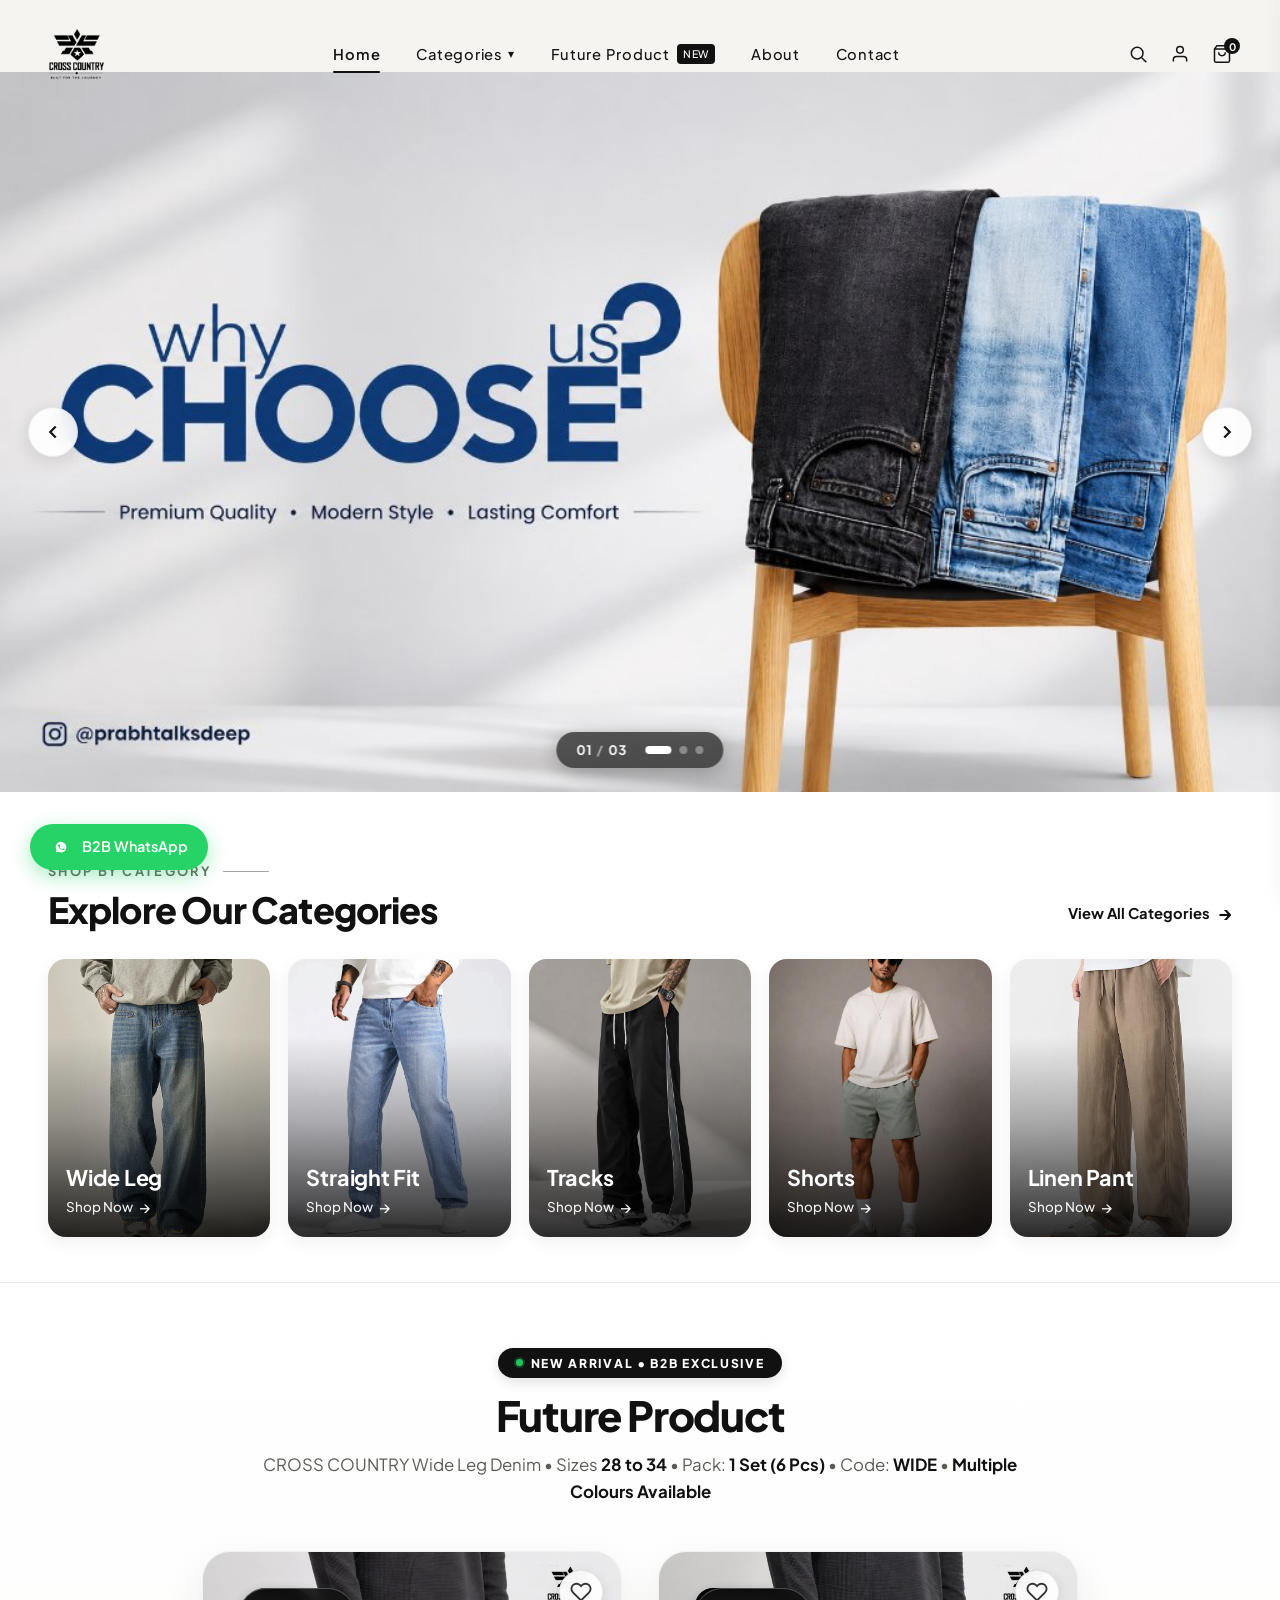
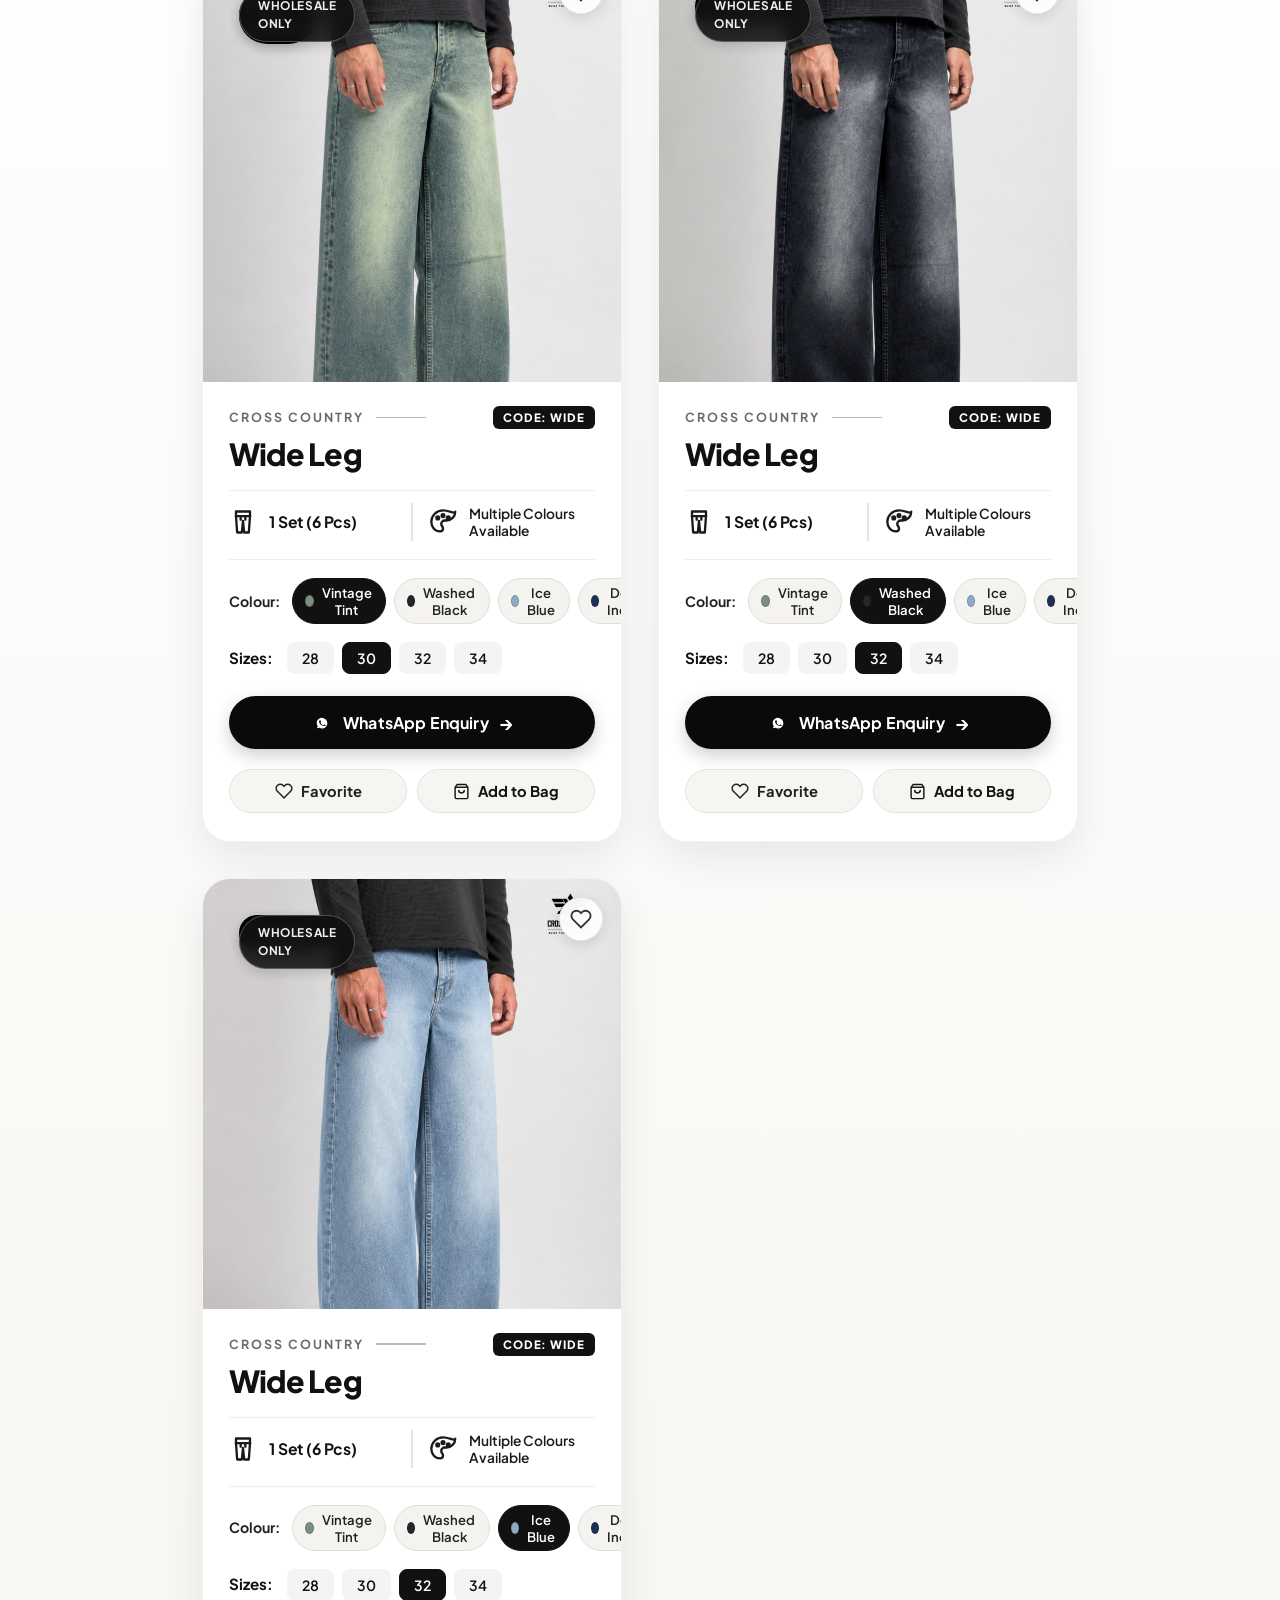
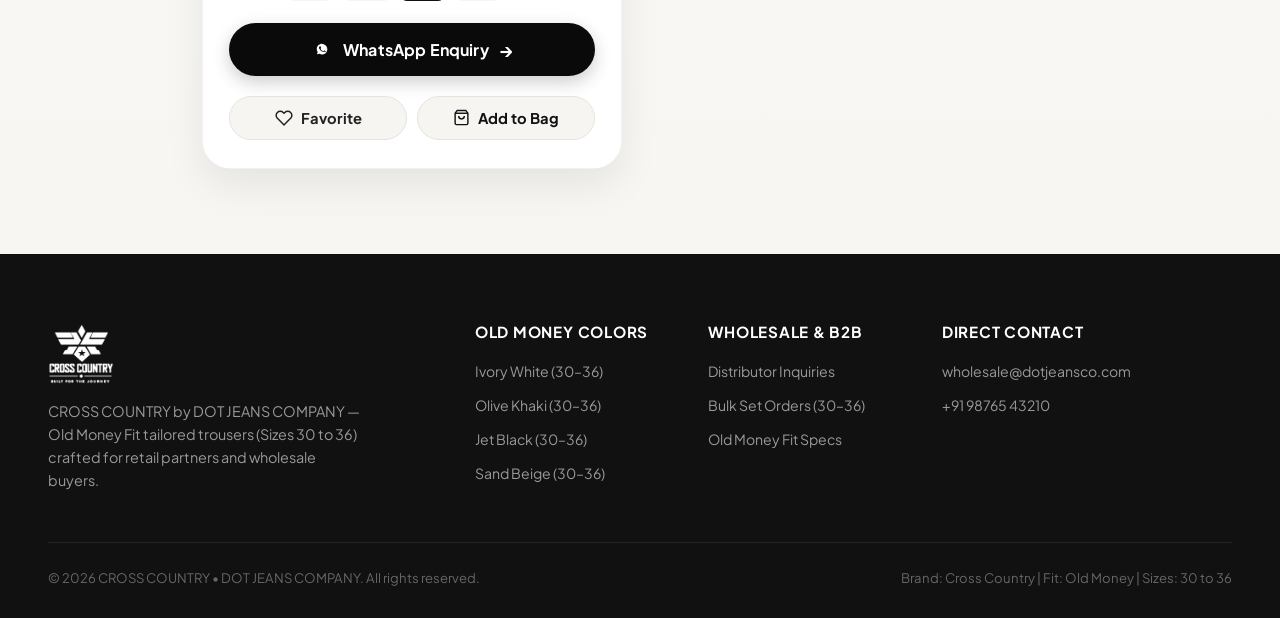
==== commit 79ece53c: "Create Future Product card section: CROSS COUNTRY WIDE LEG, Size 28-34, 1 Set (6 Pcs), Multiple Colo" ====
--- a/DOT_JEANS_CO_B2B_Project/index.html
+++ b/DOT_JEANS_CO_B2B_Project/index.html
@@ -1,4 +1,4 @@
-﻿<!DOCTYPE html>
+<!DOCTYPE html>
 <html lang="en">
 
 <head>
@@ -88,6 +88,9 @@
           </div>
         </li>
         <li class="nav-item">
+          <a href="#future-product" class="nav-link">Future Product <span style="font-size: 0.65rem; background: #111; color: #fff; padding: 2px 6px; border-radius: 4px; vertical-align: middle; margin-left: 2px;">NEW</span></a>
+        </li>
+        <li class="nav-item">
           <a href="#about" class="nav-link">About</a>
         </li>
         <li class="nav-item">
@@ -284,7 +287,397 @@
   </div>
 </section>
 
-
+<!-- ==========================================================================
+     CROSS COUNTRY - FUTURE PRODUCT (WIDE LEG B2B COLLECTION)
+     Heading: Future Product
+     CROSS COUNTRY | WIDE LEG | SIZE: 28 TO 34 | 1 SET (6 PCS)
+     COLOURS: MULTIPLE COLOURS AVAILABLE | B2B & Wholesale
+     ========================================================================== -->
+<section class="future-product-section" id="future-product">
+  <div class="future-product-container">
+    <div class="future-product-header">
+      <div class="future-product-tag-wrap">
+        <span class="future-product-tag-dot"></span>
+        <span>New Arrival • B2B Exclusive</span>
+      </div>
+      <h2 class="future-product-heading">Future Product</h2>
+      <p class="future-product-subheading">
+        CROSS COUNTRY Wide Leg Denim • Sizes <strong>28 to 34</strong> • Pack: <strong>1 Set (6 Pcs)</strong> • Code: <strong>WIDE</strong> • <strong>Multiple Colours Available</strong>
+      </p>
+    </div>
+
+    <!-- Future Product Cards Grid -->
+    <div class="future-product-cards-grid">
+      
+      <!-- Card 1: Vintage Tint Wash -->
+      <div class="single-card-box" id="futureCard1" data-code="WIDE">
+        <div class="single-card-media" onclick="Widgets.openLightbox('assets/images/wide-leg-tint.jpg', 'Cross Country — Wide Leg (Vintage Tint)', 'Code: WIDE • Wholesale Only • 1 Set (6 Pcs) • Sizes: 28 to 34')">
+          <!-- Top Badges -->
+          <div class="media-badges-group">
+            <span class="media-badge-pill">New Arrival</span>
+            <span class="media-badge-pill badge-wholesale">Wholesale Only</span>
+          </div>
+
+          <!-- Floating Favorite Heart Button -->
+          <button type="button" class="card-fav-btn" aria-label="Add Wide Leg Vintage Tint to Favorites" onclick="event.stopPropagation(); FavoriteModule.toggle(this, 'Wide Leg — Vintage Tint (CODE: WIDE)', 'WIDE')">
+            <svg viewBox="0 0 24 24" fill="none" stroke="currentColor" stroke-width="2">
+              <path d="M20.84 4.61a5.5 5.5 0 0 0-7.78 0L12 5.67l-1.06-1.06a5.5 5.5 0 0 0-7.78 7.78l1.06 1.06L12 21.23l7.78-7.78 1.06-1.06a5.5 5.5 0 0 0 0-7.78z"></path>
+            </svg>
+          </button>
+
+          <!-- Card Image -->
+          <img src="assets/images/wide-leg-tint.jpg" alt="Cross Country Wide Leg Denim — Vintage Tint" class="single-card-img" onerror="this.src='assets/images/wide-leg-1.jpg'">
+        </div>
+
+        <div class="single-card-body">
+          <div class="single-card-overline">
+            <span class="overline-text">CROSS COUNTRY</span>
+            <span class="overline-rule"></span>
+            <span class="product-code-badge">CODE: WIDE</span>
+          </div>
+
+          <h3 class="single-card-title">Wide Leg</h3>
+
+          <!-- Specs: 1 Set (6 Pcs) | Multiple Colours Available -->
+          <div class="single-card-specs">
+            <div class="spec-item">
+              <svg class="spec-glyph" viewBox="0 0 24 24" fill="none" stroke="currentColor" stroke-width="2" stroke-linecap="round" stroke-linejoin="round">
+                <path d="M6 3h12v4l-1 14h-4l-1-10-1 10H7L6 7V3z"/>
+                <path d="M6 7h12"/>
+                <path d="M10 7v3"/>
+                <path d="M14 7v3"/>
+              </svg>
+              <span class="spec-primary-text">1 Set (6 Pcs)</span>
+            </div>
+
+            <div class="spec-vertical-rule"></div>
+
+            <div class="spec-item">
+              <svg class="spec-glyph" viewBox="0 0 24 24" fill="none" stroke="currentColor" stroke-width="2" stroke-linecap="round" stroke-linejoin="round">
+                <path d="M12 2C6.5 2 2 6.5 2 12c0 2.2 0.8 4.2 2.2 5.8 1.4 1.6 3.3 2.2 5.3 2.2 1.4 0 2.5-1.1 2.5-2.5 0-0.7-0.3-1.3-0.7-1.8-0.5-0.5-0.8-1.2-0.8-2 0-1.7 1.3-3 3-3h1.5c4.1 0 7.5-3.4 7.5-7.5C22 5.4 17.5 2 12 2z"/>
+                <circle cx="7.5" cy="8.5" r="1.2" fill="currentColor"/>
+                <circle cx="12" cy="6.5" r="1.2" fill="currentColor"/>
+                <circle cx="16.5" cy="8.5" r="1.2" fill="currentColor"/>
+              </svg>
+              <div class="spec-stacked-text">
+                <span>Multiple Colours</span>
+                <span>Available</span>
+              </div>
+            </div>
+          </div>
+
+          <!-- Color Swatch Pills -->
+          <div class="card-color-swatches">
+            <span class="swatches-label">Colour:</span>
+            <div class="swatches-pills">
+              <button type="button" class="color-swatch-btn active" data-color="tint" onclick="ProductCardModule.switchColor(this, 'tint', 'futureCard1')">
+                <span class="swatch-circle swatch-tint"></span>
+                <span>Vintage Tint</span>
+              </button>
+              <button type="button" class="color-swatch-btn" data-color="black" onclick="ProductCardModule.switchColor(this, 'black', 'futureCard1')">
+                <span class="swatch-circle swatch-washed-black"></span>
+                <span>Washed Black</span>
+              </button>
+              <button type="button" class="color-swatch-btn" data-color="ice" onclick="ProductCardModule.switchColor(this, 'ice', 'futureCard1')">
+                <span class="swatch-circle swatch-ice-blue"></span>
+                <span>Ice Blue</span>
+              </button>
+              <button type="button" class="color-swatch-btn" data-color="indigo" onclick="ProductCardModule.switchColor(this, 'indigo', 'futureCard1')">
+                <span class="swatch-circle swatch-deep-indigo"></span>
+                <span>Deep Indigo</span>
+              </button>
+            </div>
+          </div>
+
+          <!-- Sizes Selector: 28, 30, 32, 34 -->
+          <div class="single-card-sizes">
+            <span class="sizes-heading">Sizes:</span>
+            <div class="sizes-box-group">
+              <button type="button" class="size-btn" data-size="28" onclick="ProductCardModule.selectSize(this, 'futureCard1')">28</button>
+              <button type="button" class="size-btn active" data-size="30" onclick="ProductCardModule.selectSize(this, 'futureCard1')">30</button>
+              <button type="button" class="size-btn" data-size="32" onclick="ProductCardModule.selectSize(this, 'futureCard1')">32</button>
+              <button type="button" class="size-btn" data-size="34" onclick="ProductCardModule.selectSize(this, 'futureCard1')">34</button>
+            </div>
+          </div>
+
+          <!-- Action Buttons: WhatsApp Enquiry + Favorite + Add to Bag -->
+          <div class="single-card-actions">
+            <button type="button" class="single-card-wa-btn" onclick="ProductCardModule.sendWhatsApp('futureCard1')">
+              <svg class="wa-glyph" viewBox="0 0 24 24" fill="currentColor">
+                <path d="M12.031 6.172c-3.181 0-5.767 2.586-5.768 5.766-.001 1.298.38 2.27 1.019 3.287l-.711 2.592 2.654-.696c.969.541 1.807.828 2.806.828 3.182 0 5.768-2.587 5.768-5.767 0-3.18-2.586-5.766-5.768-5.766zm3.385 8.163c-.144.405-.837.774-1.17.825-.311.048-.71.077-2.072-.486-1.635-.678-2.686-2.348-2.768-2.457-.082-.109-.661-.88-.661-1.677 0-.797.419-1.189.569-1.352.15-.163.328-.204.437-.204.109 0 .219.001.315.006.101.005.236-.039.369.28.144.348.492 1.2.535 1.288.043.088.072.191.014.307-.058.116-.087.189-.174.29-.087.101-.183.226-.262.304-.087.086-.177.179-.076.353.101.174.45 1.054 1.34 1.848.71.633 1.309.829 1.493.916.184.087.291.073.399-.051.109-.124.465-.541.589-.726.124-.185.247-.154.415-.093.167.062 1.062.5 1.244.591.182.091.304.135.348.212.044.077.044.448-.1 1.025z"/>
+              </svg>
+              <span>WhatsApp Enquiry</span>
+              <span class="btn-arrow-icon">&rarr;</span>
+            </button>
+
+            <div class="card-secondary-row">
+              <button type="button" class="card-inline-fav-btn" onclick="FavoriteModule.toggle(this, 'Wide Leg — Vintage Tint (CODE: WIDE)', 'WIDE')">
+                <svg class="heart-icon-inline" viewBox="0 0 24 24" fill="none" stroke="currentColor" stroke-width="2">
+                  <path d="M20.84 4.61a5.5 5.5 0 0 0-7.78 0L12 5.67l-1.06-1.06a5.5 5.5 0 0 0-7.78 7.78l1.06 1.06L12 21.23l7.78-7.78 1.06-1.06a5.5 5.5 0 0 0 0-7.78z"></path>
+                </svg>
+                <span class="fav-text">Favorite</span>
+              </button>
+
+              <button type="button" class="card-add-bag-btn" onclick="ProductCardModule.addToBag('futureCard1')">
+                <svg width="17" height="17" viewBox="0 0 24 24" fill="none" stroke="currentColor" stroke-width="2">
+                  <path d="M6 2L3 6v14a2 2 0 0 0 2 2h14a2 2 0 0 0 2-2V6l-3-4z"/>
+                  <line x1="3" y1="6" x2="21" y2="6"/>
+                  <path d="M16 10a4 4 0 0 1-8 0"/>
+                </svg>
+                <span>Add to Bag</span>
+              </button>
+            </div>
+          </div>
+        </div>
+      </div>
+
+      <!-- Card 2: Washed Black -->
+      <div class="single-card-box" id="futureCard2" data-code="WIDE">
+        <div class="single-card-media" onclick="Widgets.openLightbox('assets/images/wide-leg-black.jpg', 'Cross Country — Wide Leg (Washed Black)', 'Code: WIDE • Wholesale Only • 1 Set (6 Pcs) • Sizes: 28 to 34')">
+          <!-- Top Badges -->
+          <div class="media-badges-group">
+            <span class="media-badge-pill">Trending</span>
+            <span class="media-badge-pill badge-wholesale">Wholesale Only</span>
+          </div>
+
+          <!-- Floating Favorite Heart Button -->
+          <button type="button" class="card-fav-btn" aria-label="Add Wide Leg Washed Black to Favorites" onclick="event.stopPropagation(); FavoriteModule.toggle(this, 'Wide Leg — Washed Black (CODE: WIDE)', 'WIDE')">
+            <svg viewBox="0 0 24 24" fill="none" stroke="currentColor" stroke-width="2">
+              <path d="M20.84 4.61a5.5 5.5 0 0 0-7.78 0L12 5.67l-1.06-1.06a5.5 5.5 0 0 0-7.78 7.78l1.06 1.06L12 21.23l7.78-7.78 1.06-1.06a5.5 5.5 0 0 0 0-7.78z"></path>
+            </svg>
+          </button>
+
+          <!-- Card Image -->
+          <img src="assets/images/wide-leg-black.jpg" alt="Cross Country Wide Leg Denim — Washed Black" class="single-card-img" onerror="this.src='assets/images/wide-leg-2.jpg'">
+        </div>
+
+        <div class="single-card-body">
+          <div class="single-card-overline">
+            <span class="overline-text">CROSS COUNTRY</span>
+            <span class="overline-rule"></span>
+            <span class="product-code-badge">CODE: WIDE</span>
+          </div>
+
+          <h3 class="single-card-title">Wide Leg</h3>
+
+          <!-- Specs: 1 Set (6 Pcs) | Multiple Colours Available -->
+          <div class="single-card-specs">
+            <div class="spec-item">
+              <svg class="spec-glyph" viewBox="0 0 24 24" fill="none" stroke="currentColor" stroke-width="2" stroke-linecap="round" stroke-linejoin="round">
+                <path d="M6 3h12v4l-1 14h-4l-1-10-1 10H7L6 7V3z"/>
+                <path d="M6 7h12"/>
+                <path d="M10 7v3"/>
+                <path d="M14 7v3"/>
+              </svg>
+              <span class="spec-primary-text">1 Set (6 Pcs)</span>
+            </div>
+
+            <div class="spec-vertical-rule"></div>
+
+            <div class="spec-item">
+              <svg class="spec-glyph" viewBox="0 0 24 24" fill="none" stroke="currentColor" stroke-width="2" stroke-linecap="round" stroke-linejoin="round">
+                <path d="M12 2C6.5 2 2 6.5 2 12c0 2.2 0.8 4.2 2.2 5.8 1.4 1.6 3.3 2.2 5.3 2.2 1.4 0 2.5-1.1 2.5-2.5 0-0.7-0.3-1.3-0.7-1.8-0.5-0.5-0.8-1.2-0.8-2 0-1.7 1.3-3 3-3h1.5c4.1 0 7.5-3.4 7.5-7.5C22 5.4 17.5 2 12 2z"/>
+                <circle cx="7.5" cy="8.5" r="1.2" fill="currentColor"/>
+                <circle cx="12" cy="6.5" r="1.2" fill="currentColor"/>
+                <circle cx="16.5" cy="8.5" r="1.2" fill="currentColor"/>
+              </svg>
+              <div class="spec-stacked-text">
+                <span>Multiple Colours</span>
+                <span>Available</span>
+              </div>
+            </div>
+          </div>
+
+          <!-- Color Swatch Pills -->
+          <div class="card-color-swatches">
+            <span class="swatches-label">Colour:</span>
+            <div class="swatches-pills">
+              <button type="button" class="color-swatch-btn" data-color="tint" onclick="ProductCardModule.switchColor(this, 'tint', 'futureCard2')">
+                <span class="swatch-circle swatch-tint"></span>
+                <span>Vintage Tint</span>
+              </button>
+              <button type="button" class="color-swatch-btn active" data-color="black" onclick="ProductCardModule.switchColor(this, 'black', 'futureCard2')">
+                <span class="swatch-circle swatch-washed-black"></span>
+                <span>Washed Black</span>
+              </button>
+              <button type="button" class="color-swatch-btn" data-color="ice" onclick="ProductCardModule.switchColor(this, 'ice', 'futureCard2')">
+                <span class="swatch-circle swatch-ice-blue"></span>
+                <span>Ice Blue</span>
+              </button>
+              <button type="button" class="color-swatch-btn" data-color="indigo" onclick="ProductCardModule.switchColor(this, 'indigo', 'futureCard2')">
+                <span class="swatch-circle swatch-deep-indigo"></span>
+                <span>Deep Indigo</span>
+              </button>
+            </div>
+          </div>
+
+          <!-- Sizes Selector: 28, 30, 32, 34 -->
+          <div class="single-card-sizes">
+            <span class="sizes-heading">Sizes:</span>
+            <div class="sizes-box-group">
+              <button type="button" class="size-btn" data-size="28" onclick="ProductCardModule.selectSize(this, 'futureCard2')">28</button>
+              <button type="button" class="size-btn" data-size="30" onclick="ProductCardModule.selectSize(this, 'futureCard2')">30</button>
+              <button type="button" class="size-btn active" data-size="32" onclick="ProductCardModule.selectSize(this, 'futureCard2')">32</button>
+              <button type="button" class="size-btn" data-size="34" onclick="ProductCardModule.selectSize(this, 'futureCard2')">34</button>
+            </div>
+          </div>
+
+          <!-- Action Buttons: WhatsApp Enquiry + Favorite + Add to Bag -->
+          <div class="single-card-actions">
+            <button type="button" class="single-card-wa-btn" onclick="ProductCardModule.sendWhatsApp('futureCard2')">
+              <svg class="wa-glyph" viewBox="0 0 24 24" fill="currentColor">
+                <path d="M12.031 6.172c-3.181 0-5.767 2.586-5.768 5.766-.001 1.298.38 2.27 1.019 3.287l-.711 2.592 2.654-.696c.969.541 1.807.828 2.806.828 3.182 0 5.768-2.587 5.768-5.767 0-3.18-2.586-5.766-5.768-5.766zm3.385 8.163c-.144.405-.837.774-1.17.825-.311.048-.71.077-2.072-.486-1.635-.678-2.686-2.348-2.768-2.457-.082-.109-.661-.88-.661-1.677 0-.797.419-1.189.569-1.352.15-.163.328-.204.437-.204.109 0 .219.001.315.006.101.005.236-.039.369.28.144.348.492 1.2.535 1.288.043.088.072.191.014.307-.058.116-.087.189-.174.29-.087.101-.183.226-.262.304-.087.086-.177.179-.076.353.101.174.45 1.054 1.34 1.848.71.633 1.309.829 1.493.916.184.087.291.073.399-.051.109-.124.465-.541.589-.726.124-.185.247-.154.415-.093.167.062 1.062.5 1.244.591.182.091.304.135.348.212.044.077.044.448-.1 1.025z"/>
+              </svg>
+              <span>WhatsApp Enquiry</span>
+              <span class="btn-arrow-icon">&rarr;</span>
+            </button>
+
+            <div class="card-secondary-row">
+              <button type="button" class="card-inline-fav-btn" onclick="FavoriteModule.toggle(this, 'Wide Leg — Washed Black (CODE: WIDE)', 'WIDE')">
+                <svg class="heart-icon-inline" viewBox="0 0 24 24" fill="none" stroke="currentColor" stroke-width="2">
+                  <path d="M20.84 4.61a5.5 5.5 0 0 0-7.78 0L12 5.67l-1.06-1.06a5.5 5.5 0 0 0-7.78 7.78l1.06 1.06L12 21.23l7.78-7.78 1.06-1.06a5.5 5.5 0 0 0 0-7.78z"></path>
+                </svg>
+                <span class="fav-text">Favorite</span>
+              </button>
+
+              <button type="button" class="card-add-bag-btn" onclick="ProductCardModule.addToBag('futureCard2')">
+                <svg width="17" height="17" viewBox="0 0 24 24" fill="none" stroke="currentColor" stroke-width="2">
+                  <path d="M6 2L3 6v14a2 2 0 0 0 2 2h14a2 2 0 0 0 2-2V6l-3-4z"/>
+                  <line x1="3" y1="6" x2="21" y2="6"/>
+                  <path d="M16 10a4 4 0 0 1-8 0"/>
+                </svg>
+                <span>Add to Bag</span>
+              </button>
+            </div>
+          </div>
+        </div>
+      </div>
+
+      <!-- Card 3: Ice Blue Wash -->
+      <div class="single-card-box" id="futureCard3" data-code="WIDE">
+        <div class="single-card-media" onclick="Widgets.openLightbox('assets/images/wide-leg-light-blue.jpg', 'Cross Country — Wide Leg (Ice Blue)', 'Code: WIDE • Wholesale Only • 1 Set (6 Pcs) • Sizes: 28 to 34')">
+          <!-- Top Badges -->
+          <div class="media-badges-group">
+            <span class="media-badge-pill">Popular</span>
+            <span class="media-badge-pill badge-wholesale">Wholesale Only</span>
+          </div>
+
+          <!-- Floating Favorite Heart Button -->
+          <button type="button" class="card-fav-btn" aria-label="Add Wide Leg Ice Blue to Favorites" onclick="event.stopPropagation(); FavoriteModule.toggle(this, 'Wide Leg — Ice Blue (CODE: WIDE)', 'WIDE')">
+            <svg viewBox="0 0 24 24" fill="none" stroke="currentColor" stroke-width="2">
+              <path d="M20.84 4.61a5.5 5.5 0 0 0-7.78 0L12 5.67l-1.06-1.06a5.5 5.5 0 0 0-7.78 7.78l1.06 1.06L12 21.23l7.78-7.78 1.06-1.06a5.5 5.5 0 0 0 0-7.78z"></path>
+            </svg>
+          </button>
+
+          <!-- Card Image -->
+          <img src="assets/images/wide-leg-light-blue.jpg" alt="Cross Country Wide Leg Denim — Ice Blue" class="single-card-img" onerror="this.src='assets/images/wide-leg-3.jpg'">
+        </div>
+
+        <div class="single-card-body">
+          <div class="single-card-overline">
+            <span class="overline-text">CROSS COUNTRY</span>
+            <span class="overline-rule"></span>
+            <span class="product-code-badge">CODE: WIDE</span>
+          </div>
+
+          <h3 class="single-card-title">Wide Leg</h3>
+
+          <!-- Specs: 1 Set (6 Pcs) | Multiple Colours Available -->
+          <div class="single-card-specs">
+            <div class="spec-item">
+              <svg class="spec-glyph" viewBox="0 0 24 24" fill="none" stroke="currentColor" stroke-width="2" stroke-linecap="round" stroke-linejoin="round">
+                <path d="M6 3h12v4l-1 14h-4l-1-10-1 10H7L6 7V3z"/>
+                <path d="M6 7h12"/>
+                <path d="M10 7v3"/>
+                <path d="M14 7v3"/>
+              </svg>
+              <span class="spec-primary-text">1 Set (6 Pcs)</span>
+            </div>
+
+            <div class="spec-vertical-rule"></div>
+
+            <div class="spec-item">
+              <svg class="spec-glyph" viewBox="0 0 24 24" fill="none" stroke="currentColor" stroke-width="2" stroke-linecap="round" stroke-linejoin="round">
+                <path d="M12 2C6.5 2 2 6.5 2 12c0 2.2 0.8 4.2 2.2 5.8 1.4 1.6 3.3 2.2 5.3 2.2 1.4 0 2.5-1.1 2.5-2.5 0-0.7-0.3-1.3-0.7-1.8-0.5-0.5-0.8-1.2-0.8-2 0-1.7 1.3-3 3-3h1.5c4.1 0 7.5-3.4 7.5-7.5C22 5.4 17.5 2 12 2z"/>
+                <circle cx="7.5" cy="8.5" r="1.2" fill="currentColor"/>
+                <circle cx="12" cy="6.5" r="1.2" fill="currentColor"/>
+                <circle cx="16.5" cy="8.5" r="1.2" fill="currentColor"/>
+              </svg>
+              <div class="spec-stacked-text">
+                <span>Multiple Colours</span>
+                <span>Available</span>
+              </div>
+            </div>
+          </div>
+
+          <!-- Color Swatch Pills -->
+          <div class="card-color-swatches">
+            <span class="swatches-label">Colour:</span>
+            <div class="swatches-pills">
+              <button type="button" class="color-swatch-btn" data-color="tint" onclick="ProductCardModule.switchColor(this, 'tint', 'futureCard3')">
+                <span class="swatch-circle swatch-tint"></span>
+                <span>Vintage Tint</span>
+              </button>
+              <button type="button" class="color-swatch-btn" data-color="black" onclick="ProductCardModule.switchColor(this, 'black', 'futureCard3')">
+                <span class="swatch-circle swatch-washed-black"></span>
+                <span>Washed Black</span>
+              </button>
+              <button type="button" class="color-swatch-btn active" data-color="ice" onclick="ProductCardModule.switchColor(this, 'ice', 'futureCard3')">
+                <span class="swatch-circle swatch-ice-blue"></span>
+                <span>Ice Blue</span>
+              </button>
+              <button type="button" class="color-swatch-btn" data-color="indigo" onclick="ProductCardModule.switchColor(this, 'indigo', 'futureCard3')">
+                <span class="swatch-circle swatch-deep-indigo"></span>
+                <span>Deep Indigo</span>
+              </button>
+            </div>
+          </div>
+
+          <!-- Sizes Selector: 28, 30, 32, 34 -->
+          <div class="single-card-sizes">
+            <span class="sizes-heading">Sizes:</span>
+            <div class="sizes-box-group">
+              <button type="button" class="size-btn" data-size="28" onclick="ProductCardModule.selectSize(this, 'futureCard3')">28</button>
+              <button type="button" class="size-btn" data-size="30" onclick="ProductCardModule.selectSize(this, 'futureCard3')">30</button>
+              <button type="button" class="size-btn active" data-size="32" onclick="ProductCardModule.selectSize(this, 'futureCard3')">32</button>
+              <button type="button" class="size-btn" data-size="34" onclick="ProductCardModule.selectSize(this, 'futureCard3')">34</button>
+            </div>
+          </div>
+
+          <!-- Action Buttons: WhatsApp Enquiry + Favorite + Add to Bag -->
+          <div class="single-card-actions">
+            <button type="button" class="single-card-wa-btn" onclick="ProductCardModule.sendWhatsApp('futureCard3')">
+              <svg class="wa-glyph" viewBox="0 0 24 24" fill="currentColor">
+                <path d="M12.031 6.172c-3.181 0-5.767 2.586-5.768 5.766-.001 1.298.38 2.27 1.019 3.287l-.711 2.592 2.654-.696c.969.541 1.807.828 2.806.828 3.182 0 5.768-2.587 5.768-5.767 0-3.18-2.586-5.766-5.768-5.766zm3.385 8.163c-.144.405-.837.774-1.17.825-.311.048-.71.077-2.072-.486-1.635-.678-2.686-2.348-2.768-2.457-.082-.109-.661-.88-.661-1.677 0-.797.419-1.189.569-1.352.15-.163.328-.204.437-.204.109 0 .219.001.315.006.101.005.236-.039.369.28.144.348.492 1.2.535 1.288.043.088.072.191.014.307-.058.116-.087.189-.174.29-.087.101-.183.226-.262.304-.087.086-.177.179-.076.353.101.174.45 1.054 1.34 1.848.71.633 1.309.829 1.493.916.184.087.291.073.399-.051.109-.124.465-.541.589-.726.124-.185.247-.154.415-.093.167.062 1.062.5 1.244.591.182.091.304.135.348.212.044.077.044.448-.1 1.025z"/>
+              </svg>
+              <span>WhatsApp Enquiry</span>
+              <span class="btn-arrow-icon">&rarr;</span>
+            </button>
+
+            <div class="card-secondary-row">
+              <button type="button" class="card-inline-fav-btn" onclick="FavoriteModule.toggle(this, 'Wide Leg — Ice Blue (CODE: WIDE)', 'WIDE')">
+                <svg class="heart-icon-inline" viewBox="0 0 24 24" fill="none" stroke="currentColor" stroke-width="2">
+                  <path d="M20.84 4.61a5.5 5.5 0 0 0-7.78 0L12 5.67l-1.06-1.06a5.5 5.5 0 0 0-7.78 7.78l1.06 1.06L12 21.23l7.78-7.78 1.06-1.06a5.5 5.5 0 0 0 0-7.78z"></path>
+                </svg>
+                <span class="fav-text">Favorite</span>
+              </button>
+
+              <button type="button" class="card-add-bag-btn" onclick="ProductCardModule.addToBag('futureCard3')">
+                <svg width="17" height="17" viewBox="0 0 24 24" fill="none" stroke="currentColor" stroke-width="2">
+                  <path d="M6 2L3 6v14a2 2 0 0 0 2 2h14a2 2 0 0 0 2-2V6l-3-4z"/>
+                  <line x1="3" y1="6" x2="21" y2="6"/>
+                  <path d="M16 10a4 4 0 0 1-8 0"/>
+                </svg>
+                <span>Add to Bag</span>
+              </button>
+            </div>
+          </div>
+        </div>
+      </div>
+
+    </div>
+  </div>
+</section>
 
   </main>
 
--- a/DOT_JEANS_CO_B2B_Project/css/style.css
+++ b/DOT_JEANS_CO_B2B_Project/css/style.css
@@ -2937,3 +2937,112 @@
   }
 }
 
+/* ==========================================================================
+   CROSS COUNTRY - FUTURE PRODUCT (WIDE LEG B2B COLLECTION)
+   Heading: Future Product | Brand: Cross Country | Wide Leg
+   Sizes: 28 to 34 | 1 Set (6 Pcs) | Multiple Colours Available
+   ========================================================================== */
+.future-product-section {
+  padding: 65px 24px 85px;
+  background: linear-gradient(180deg, #ffffff 0%, #f7f6f2 100%);
+  position: relative;
+  border-top: 1px solid #ebe9e3;
+}
+
+.future-product-container {
+  max-width: 1320px;
+  margin: 0 auto;
+}
+
+.future-product-header {
+  text-align: center;
+  max-width: 760px;
+  margin: 0 auto 46px;
+}
+
+.future-product-tag-wrap {
+  display: inline-flex;
+  align-items: center;
+  gap: 8px;
+  background: #111111;
+  color: #ffffff;
+  padding: 6px 18px;
+  border-radius: 9999px;
+  font-size: 0.76rem;
+  font-weight: 800;
+  letter-spacing: 0.14em;
+  text-transform: uppercase;
+  margin-bottom: 14px;
+  box-shadow: 0 4px 12px rgba(0, 0, 0, 0.12);
+}
+
+.future-product-tag-dot {
+  width: 7px;
+  height: 7px;
+  background-color: #22c55e;
+  border-radius: 50%;
+  display: inline-block;
+  box-shadow: 0 0 0 2px rgba(34, 197, 94, 0.25);
+  animation: pulseDot 2s infinite;
+}
+
+.future-product-heading {
+  font-family: var(--font-heading);
+  font-size: 2.6rem;
+  font-weight: 800;
+  color: #111111;
+  letter-spacing: -0.03em;
+  line-height: 1.15;
+  margin-bottom: 12px;
+  text-transform: capitalize;
+}
+
+.future-product-subheading {
+  font-size: 1.05rem;
+  color: #5d5b56;
+  line-height: 1.6;
+}
+
+.future-product-subheading strong {
+  color: #111111;
+  font-weight: 700;
+}
+
+.future-product-cards-grid {
+  display: grid;
+  grid-template-columns: repeat(auto-fit, minmax(360px, 420px));
+  gap: 36px;
+  justify-content: center;
+  align-items: stretch;
+}
+
+/* Wide Leg Color Swatch Circles */
+.swatch-circle.swatch-tint {
+  background-color: #7b8f7e;
+}
+
+.swatch-circle.swatch-washed-black {
+  background-color: #252629;
+}
+
+.swatch-circle.swatch-ice-blue {
+  background-color: #8faac2;
+}
+
+.swatch-circle.swatch-deep-indigo {
+  background-color: #1c3154;
+}
+
+@media (max-width: 768px) {
+  .future-product-section {
+    padding: 45px 16px 60px;
+  }
+  .future-product-heading {
+    font-size: 2rem;
+  }
+  .future-product-cards-grid {
+    grid-template-columns: 1fr;
+    gap: 28px;
+  }
+}
+
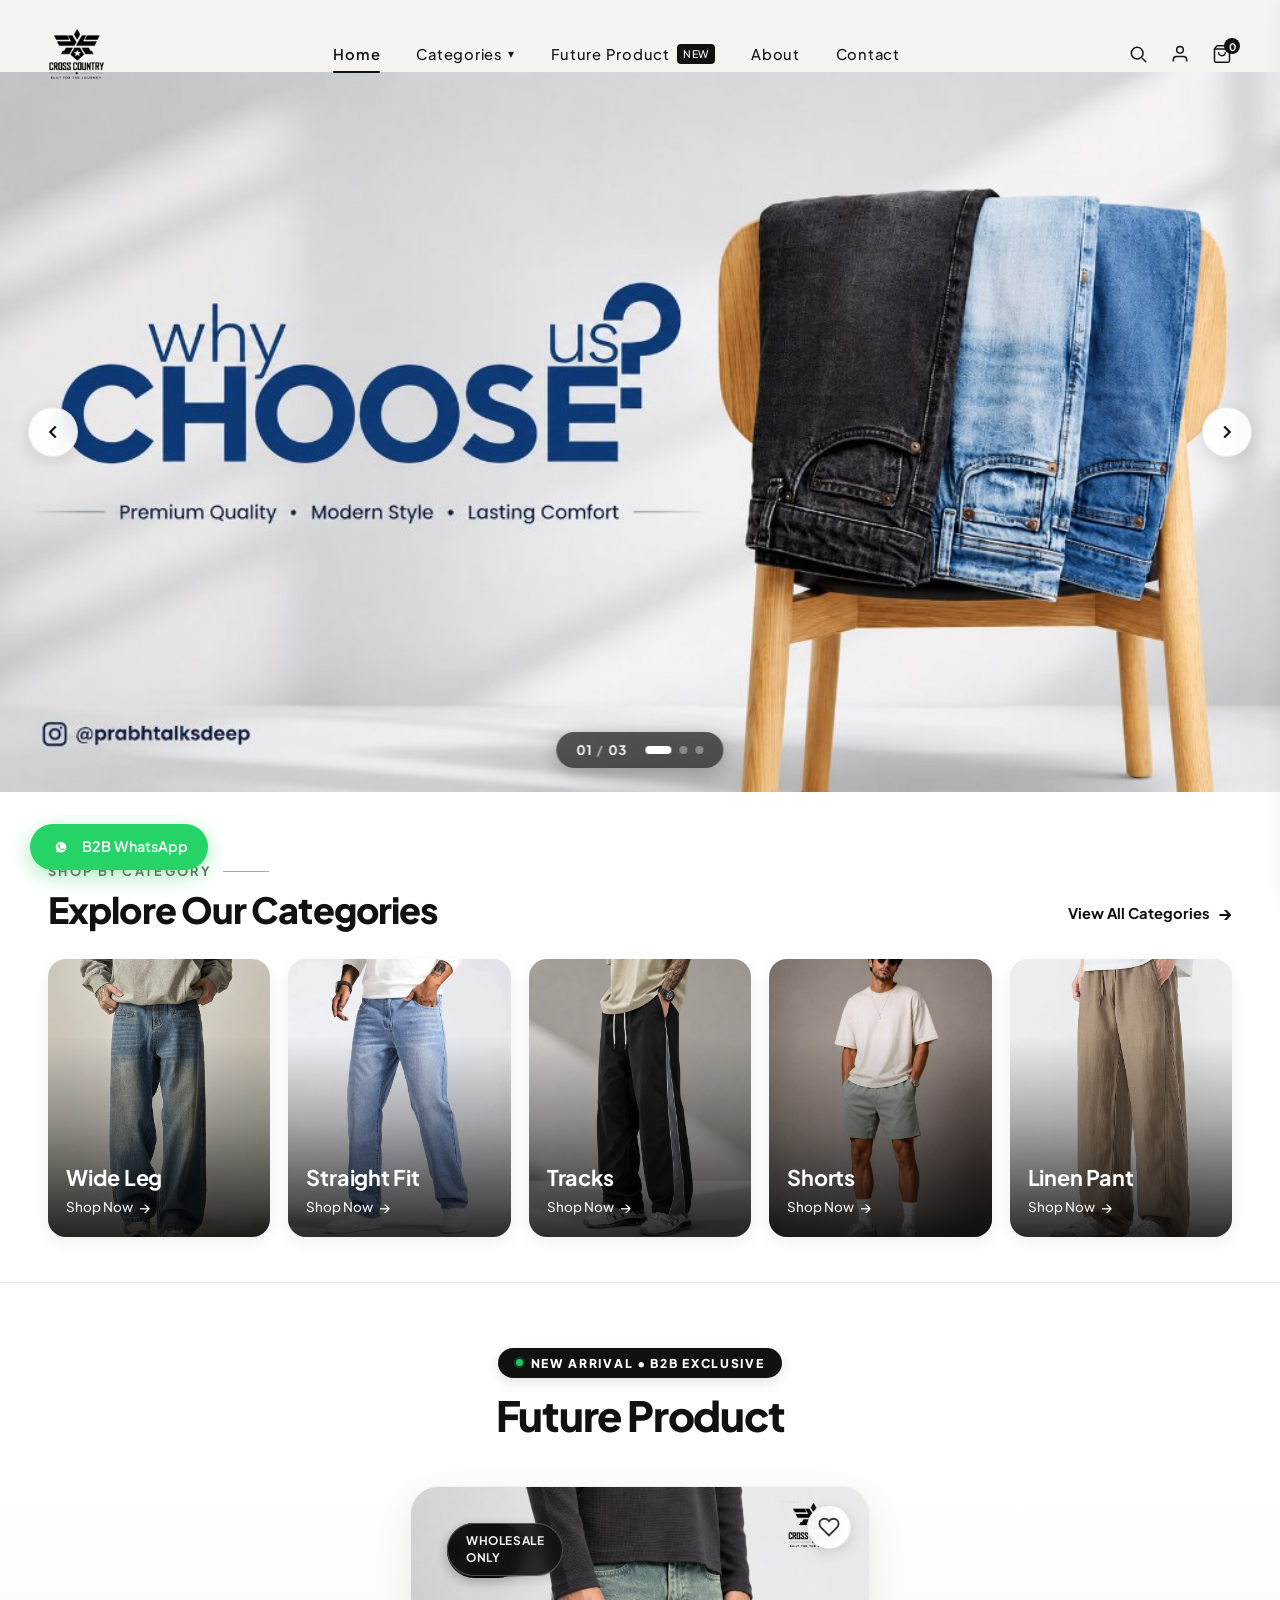
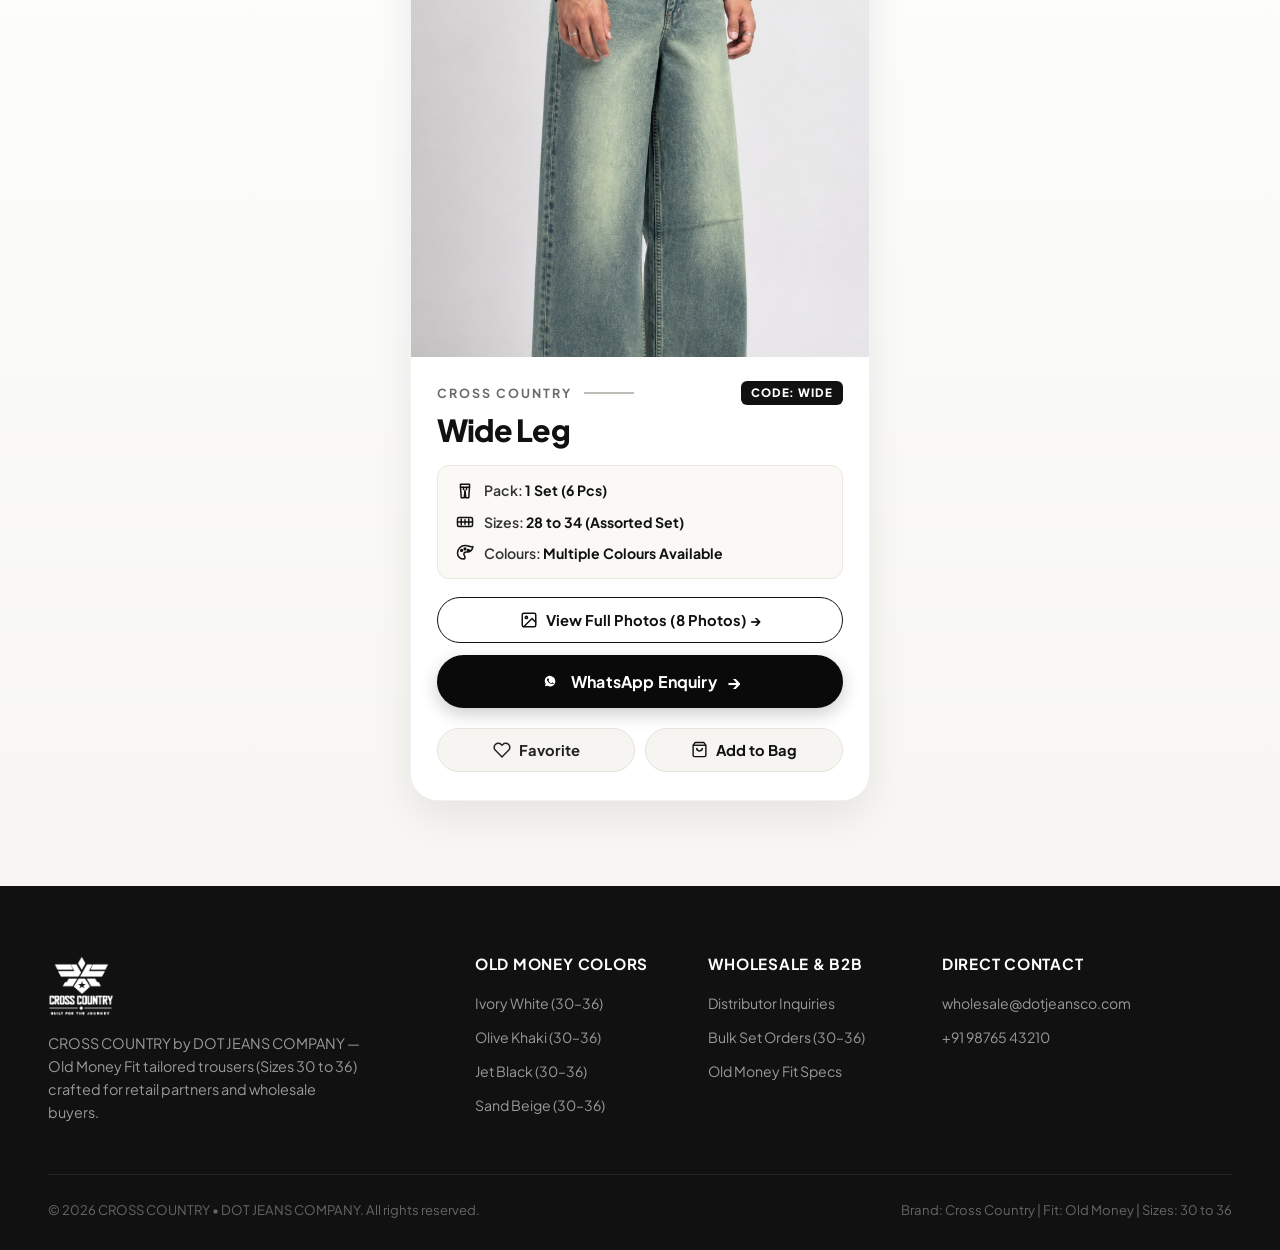
==== commit a4f34733: "Configure single flagship Wide Leg wholesale card and interactive 8-photo gallery modal triggered by" ====
--- a/DOT_JEANS_CO_B2B_Project/index.html
+++ b/DOT_JEANS_CO_B2B_Project/index.html
@@ -1,4 +1,4 @@
-<!DOCTYPE html>
+﻿<!DOCTYPE html>
 <html lang="en">
 
 <head>
@@ -88,7 +88,8 @@
           </div>
         </li>
         <li class="nav-item">
-          <a href="#future-product" class="nav-link">Future Product <span style="font-size: 0.65rem; background: #111; color: #fff; padding: 2px 6px; border-radius: 4px; vertical-align: middle; margin-left: 2px;">NEW</span></a>
+          <a href="#future-product" class="nav-link">Future Product <span
+              style="font-size: 0.65rem; background: #111; color: #fff; padding: 2px 6px; border-radius: 4px; vertical-align: middle; margin-left: 2px;">NEW</span></a>
         </li>
         <li class="nav-item">
           <a href="#about" class="nav-link">About</a>
@@ -140,22 +141,28 @@
       <div class="banner-slider" id="bannerSlider">
         <!-- Slide 1: Jeans Banner -->
         <div class="banner-slide active" data-index="0">
-          <a href="#categories" onclick="CategoryFilter.select('straight-fit')" class="banner-slide-link" aria-label="Explore Jeans Collection">
-            <img src="assets/images/banner-1.jpg" alt="Cross Country Jeans — Why Choose Us" class="banner-img" loading="eager">
+          <a href="#categories" onclick="CategoryFilter.select('straight-fit')" class="banner-slide-link"
+            aria-label="Explore Jeans Collection">
+            <img src="assets/images/banner-1.jpg" alt="Cross Country Jeans — Why Choose Us" class="banner-img"
+              loading="eager">
           </a>
         </div>
 
         <!-- Slide 2: Linen Pant Banner -->
         <div class="banner-slide" data-index="1">
-          <a href="#categories" onclick="CategoryFilter.select('linen-pant')" class="banner-slide-link" aria-label="Explore Linen Pants Collection">
-            <img src="assets/images/banner-2.jpg" alt="Cross Country Linen Pants — Why Choose Us" class="banner-img" loading="lazy">
+          <a href="#categories" onclick="CategoryFilter.select('linen-pant')" class="banner-slide-link"
+            aria-label="Explore Linen Pants Collection">
+            <img src="assets/images/banner-2.jpg" alt="Cross Country Linen Pants — Why Choose Us" class="banner-img"
+              loading="lazy">
           </a>
         </div>
 
         <!-- Slide 3: Shorts Banner -->
         <div class="banner-slide" data-index="2">
-          <a href="#categories" onclick="CategoryFilter.select('shorts')" class="banner-slide-link" aria-label="Explore Shorts Collection">
-            <img src="assets/images/banner-3.jpg" alt="Cross Country Shorts — Why Choose Us" class="banner-img" loading="lazy">
+          <a href="#categories" onclick="CategoryFilter.select('shorts')" class="banner-slide-link"
+            aria-label="Explore Shorts Collection">
+            <img src="assets/images/banner-3.jpg" alt="Cross Country Shorts — Why Choose Us" class="banner-img"
+              loading="lazy">
           </a>
         </div>
       </div>
@@ -189,495 +196,242 @@
       </div>
     </section>
 
-<!-- ==========================================================================
+    <!-- ==========================================================================
      CROSS COUNTRY - EXPLORE OUR CATEGORIES COMPONENT
      Exact recreation of the reference design (Shop by Category)
      ========================================================================== -->
 
-<section class="explore-categories-section" id="categories">
-  <div class="categories-container">
-    <!-- Section Top Header -->
-    <div class="categories-header-wrap">
-      <div class="categories-title-col">
-        <div class="category-overline-wrap">
-          <span class="category-overline">SHOP BY CATEGORY</span>
-          <span class="category-overline-line"></span>
-        </div>
-        <h2 class="category-main-title">Explore Our Categories</h2>
-      </div>
-
-      <a href="#categories" class="category-view-all-link" onclick="CategoryFilter.select('all')">
-        <span>View All Categories</span>
-        <span class="view-all-arrow">&rarr;</span>
-      </a>
-    </div>
-
-    <!-- 5 Categories Grid / Row -->
-    <div class="categories-grid">
-      <!-- 1. Wide Leg -->
-      <a href="#categories" class="category-card" data-category="wide-leg" onclick="CategoryFilter.select('wide-leg')">
-        <div class="category-card-inner">
-          <img src="assets/images/category-wide-leg.jpg" alt="Cross Country Wide Leg Jeans" class="category-card-img">
-          <div class="category-card-overlay"></div>
-          <div class="category-card-meta">
-            <h3 class="category-name">Wide Leg</h3>
-            <span class="category-cta">
-              Shop Now <span class="cta-arrow">&rarr;</span>
-            </span>
+    <section class="explore-categories-section" id="categories">
+      <div class="categories-container">
+        <!-- Section Top Header -->
+        <div class="categories-header-wrap">
+          <div class="categories-title-col">
+            <div class="category-overline-wrap">
+              <span class="category-overline">SHOP BY CATEGORY</span>
+              <span class="category-overline-line"></span>
+            </div>
+            <h2 class="category-main-title">Explore Our Categories</h2>
           </div>
-        </div>
-      </a>
-
-      <!-- 2. Straight Fit -->
-      <a href="#categories" class="category-card" data-category="straight-fit" onclick="CategoryFilter.select('straight-fit')">
-        <div class="category-card-inner">
-          <img src="assets/images/category-straight-fit.jpg" alt="Cross Country Straight Fit Jeans" class="category-card-img">
-          <div class="category-card-overlay"></div>
-          <div class="category-card-meta">
-            <h3 class="category-name">Straight Fit</h3>
-            <span class="category-cta">
-              Shop Now <span class="cta-arrow">&rarr;</span>
-            </span>
-          </div>
-        </div>
-      </a>
-
-      <!-- 3. Tracks -->
-      <a href="#categories" class="category-card" data-category="tracks" onclick="CategoryFilter.select('tracks')">
-        <div class="category-card-inner">
-          <img src="assets/images/category-tracks.jpg" alt="Cross Country Tracks" class="category-card-img">
-          <div class="category-card-overlay"></div>
-          <div class="category-card-meta">
-            <h3 class="category-name">Tracks</h3>
-            <span class="category-cta">
-              Shop Now <span class="cta-arrow">&rarr;</span>
-            </span>
-          </div>
-        </div>
-      </a>
-
-      <!-- 4. Shorts -->
-      <a href="#categories" class="category-card" data-category="shorts" onclick="CategoryFilter.select('shorts')">
-        <div class="category-card-inner">
-          <img src="assets/images/category-shorts.jpg" alt="Cross Country Shorts" class="category-card-img">
-          <div class="category-card-overlay"></div>
-          <div class="category-card-meta">
-            <h3 class="category-name">Shorts</h3>
-            <span class="category-cta">
-              Shop Now <span class="cta-arrow">&rarr;</span>
-            </span>
-          </div>
-        </div>
-      </a>
-
-      <!-- 5. Linen Pant -->
-      <a href="#categories" class="category-card" data-category="linen-pant" onclick="CategoryFilter.select('linen-pant')">
-        <div class="category-card-inner">
-          <img src="assets/images/category-linen-pant.jpg" alt="Cross Country Linen Pant" class="category-card-img">
-          <div class="category-card-overlay"></div>
-          <div class="category-card-meta">
-            <h3 class="category-name">Linen Pant</h3>
-            <span class="category-cta">
-              Shop Now <span class="cta-arrow">&rarr;</span>
-            </span>
-          </div>
-        </div>
-      </a>
-    </div>
-  </div>
-</section>
-
-<!-- ==========================================================================
+
+          <a href="#categories" class="category-view-all-link" onclick="CategoryFilter.select('all')">
+            <span>View All Categories</span>
+            <span class="view-all-arrow">&rarr;</span>
+          </a>
+        </div>
+
+        <!-- 5 Categories Grid / Row -->
+        <div class="categories-grid">
+          <!-- 1. Wide Leg -->
+          <a href="#categories" class="category-card" data-category="wide-leg"
+            onclick="CategoryFilter.select('wide-leg')">
+            <div class="category-card-inner">
+              <img src="assets/images/category-wide-leg.jpg" alt="Cross Country Wide Leg Jeans"
+                class="category-card-img">
+              <div class="category-card-overlay"></div>
+              <div class="category-card-meta">
+                <h3 class="category-name">Wide Leg</h3>
+                <span class="category-cta">
+                  Shop Now <span class="cta-arrow">&rarr;</span>
+                </span>
+              </div>
+            </div>
+          </a>
+
+          <!-- 2. Straight Fit -->
+          <a href="#categories" class="category-card" data-category="straight-fit"
+            onclick="CategoryFilter.select('straight-fit')">
+            <div class="category-card-inner">
+              <img src="assets/images/category-straight-fit.jpg" alt="Cross Country Straight Fit Jeans"
+                class="category-card-img">
+              <div class="category-card-overlay"></div>
+              <div class="category-card-meta">
+                <h3 class="category-name">Straight Fit</h3>
+                <span class="category-cta">
+                  Shop Now <span class="cta-arrow">&rarr;</span>
+                </span>
+              </div>
+            </div>
+          </a>
+
+          <!-- 3. Tracks -->
+          <a href="#categories" class="category-card" data-category="tracks" onclick="CategoryFilter.select('tracks')">
+            <div class="category-card-inner">
+              <img src="assets/images/category-tracks.jpg" alt="Cross Country Tracks" class="category-card-img">
+              <div class="category-card-overlay"></div>
+              <div class="category-card-meta">
+                <h3 class="category-name">Tracks</h3>
+                <span class="category-cta">
+                  Shop Now <span class="cta-arrow">&rarr;</span>
+                </span>
+              </div>
+            </div>
+          </a>
+
+          <!-- 4. Shorts -->
+          <a href="#categories" class="category-card" data-category="shorts" onclick="CategoryFilter.select('shorts')">
+            <div class="category-card-inner">
+              <img src="assets/images/category-shorts.jpg" alt="Cross Country Shorts" class="category-card-img">
+              <div class="category-card-overlay"></div>
+              <div class="category-card-meta">
+                <h3 class="category-name">Shorts</h3>
+                <span class="category-cta">
+                  Shop Now <span class="cta-arrow">&rarr;</span>
+                </span>
+              </div>
+            </div>
+          </a>
+
+          <!-- 5. Linen Pant -->
+          <a href="#categories" class="category-card" data-category="linen-pant"
+            onclick="CategoryFilter.select('linen-pant')">
+            <div class="category-card-inner">
+              <img src="assets/images/category-linen-pant.jpg" alt="Cross Country Linen Pant" class="category-card-img">
+              <div class="category-card-overlay"></div>
+              <div class="category-card-meta">
+                <h3 class="category-name">Linen Pant</h3>
+                <span class="category-cta">
+                  Shop Now <span class="cta-arrow">&rarr;</span>
+                </span>
+              </div>
+            </div>
+          </a>
+        </div>
+      </div>
+    </section>
+
+    <!-- ==========================================================================
      CROSS COUNTRY - FUTURE PRODUCT (WIDE LEG B2B COLLECTION)
      Heading: Future Product
      CROSS COUNTRY | WIDE LEG | SIZE: 28 TO 34 | 1 SET (6 PCS)
      COLOURS: MULTIPLE COLOURS AVAILABLE | B2B & Wholesale
      ========================================================================== -->
-<section class="future-product-section" id="future-product">
-  <div class="future-product-container">
-    <div class="future-product-header">
-      <div class="future-product-tag-wrap">
-        <span class="future-product-tag-dot"></span>
-        <span>New Arrival • B2B Exclusive</span>
-      </div>
-      <h2 class="future-product-heading">Future Product</h2>
-      <p class="future-product-subheading">
-        CROSS COUNTRY Wide Leg Denim • Sizes <strong>28 to 34</strong> • Pack: <strong>1 Set (6 Pcs)</strong> • Code: <strong>WIDE</strong> • <strong>Multiple Colours Available</strong>
-      </p>
-    </div>
-
-    <!-- Future Product Cards Grid -->
-    <div class="future-product-cards-grid">
-      
-      <!-- Card 1: Vintage Tint Wash -->
-      <div class="single-card-box" id="futureCard1" data-code="WIDE">
-        <div class="single-card-media" onclick="Widgets.openLightbox('assets/images/wide-leg-tint.jpg', 'Cross Country — Wide Leg (Vintage Tint)', 'Code: WIDE • Wholesale Only • 1 Set (6 Pcs) • Sizes: 28 to 34')">
-          <!-- Top Badges -->
-          <div class="media-badges-group">
-            <span class="media-badge-pill">New Arrival</span>
-            <span class="media-badge-pill badge-wholesale">Wholesale Only</span>
+    <section class="future-product-section" id="future-product">
+      <div class="future-product-container">
+        <div class="future-product-header">
+          <div class="future-product-tag-wrap">
+            <span class="future-product-tag-dot"></span>
+            <span>New Arrival • B2B Exclusive</span>
           </div>
-
-          <!-- Floating Favorite Heart Button -->
-          <button type="button" class="card-fav-btn" aria-label="Add Wide Leg Vintage Tint to Favorites" onclick="event.stopPropagation(); FavoriteModule.toggle(this, 'Wide Leg — Vintage Tint (CODE: WIDE)', 'WIDE')">
-            <svg viewBox="0 0 24 24" fill="none" stroke="currentColor" stroke-width="2">
-              <path d="M20.84 4.61a5.5 5.5 0 0 0-7.78 0L12 5.67l-1.06-1.06a5.5 5.5 0 0 0-7.78 7.78l1.06 1.06L12 21.23l7.78-7.78 1.06-1.06a5.5 5.5 0 0 0 0-7.78z"></path>
-            </svg>
-          </button>
-
-          <!-- Card Image -->
-          <img src="assets/images/wide-leg-tint.jpg" alt="Cross Country Wide Leg Denim — Vintage Tint" class="single-card-img" onerror="this.src='assets/images/wide-leg-1.jpg'">
-        </div>
-
-        <div class="single-card-body">
-          <div class="single-card-overline">
-            <span class="overline-text">CROSS COUNTRY</span>
-            <span class="overline-rule"></span>
-            <span class="product-code-badge">CODE: WIDE</span>
+          <h2 class="future-product-heading">Future Product</h2>
+
+        </div>
+
+        <!-- Future Product Cards Grid -->
+        <div class="future-product-cards-grid">
+
+          <!-- Single Flagship Card: CROSS COUNTRY WIDE LEG -->
+          <div class="single-card-box" id="futureCard1" data-code="WIDE">
+            <div class="single-card-media"
+              onclick="WideLegGallery.open(0)">
+              <!-- Top Badges -->
+              <div class="media-badges-group">
+                <span class="media-badge-pill">New Arrival</span>
+                <span class="media-badge-pill badge-wholesale">Wholesale Only</span>
+              </div>
+
+              <!-- Floating Favorite Heart Button -->
+              <button type="button" class="card-fav-btn" aria-label="Add Wide Leg to Favorites"
+                onclick="event.stopPropagation(); FavoriteModule.toggle(this, 'CROSS COUNTRY Wide Leg Denim (CODE: WIDE)', 'WIDE')">
+                <svg viewBox="0 0 24 24" fill="none" stroke="currentColor" stroke-width="2">
+                  <path
+                    d="M20.84 4.61a5.5 5.5 0 0 0-7.78 0L12 5.67l-1.06-1.06a5.5 5.5 0 0 0-7.78 7.78l1.06 1.06L12 21.23l7.78-7.78 1.06-1.06a5.5 5.5 0 0 0 0-7.78z">
+                  </path>
+                </svg>
+              </button>
+
+              <!-- Card Image (Click opens full gallery) -->
+              <img src="assets/images/wide-leg-photo-1.jpg" alt="CROSS COUNTRY Wide Leg Denim — Future Product"
+                class="single-card-img" onerror="this.src='assets/images/category-wide-leg.jpg'">
+            </div>
+
+            <div class="single-card-body">
+              <div class="single-card-overline">
+                <span class="overline-text">CROSS COUNTRY</span>
+                <span class="overline-rule"></span>
+                <span class="product-code-badge">CODE: WIDE</span>
+              </div>
+
+              <h3 class="single-card-title">Wide Leg</h3>
+
+              <!-- B2B Wholesale Specifications (No single-piece color or size picking) -->
+              <div class="single-card-specs-full">
+                <div class="spec-row-item">
+                  <svg viewBox="0 0 24 24" fill="none" stroke="currentColor" stroke-width="2" stroke-linecap="round" stroke-linejoin="round">
+                    <path d="M6 3h12v4l-1 14h-4l-1-10-1 10H7L6 7V3z"/>
+                    <path d="M6 7h12"/>
+                    <path d="M10 7v3"/>
+                    <path d="M14 7v3"/>
+                  </svg>
+                  <span>Pack: <strong>1 Set (6 Pcs)</strong></span>
+                </div>
+                <div class="spec-row-item">
+                  <svg viewBox="0 0 24 24" fill="none" stroke="currentColor" stroke-width="2" stroke-linecap="round" stroke-linejoin="round">
+                    <path d="M2 12h20M7 8v8M12 9v6M17 8v8"/>
+                    <rect x="2" y="6" width="20" height="12" rx="2"/>
+                  </svg>
+                  <span>Sizes: <strong>28 to 34 (Assorted Set)</strong></span>
+                </div>
+                <div class="spec-row-item">
+                  <svg viewBox="0 0 24 24" fill="none" stroke="currentColor" stroke-width="2" stroke-linecap="round" stroke-linejoin="round">
+                    <path d="M12 2C6.5 2 2 6.5 2 12c0 2.2 0.8 4.2 2.2 5.8 1.4 1.6 3.3 2.2 5.3 2.2 1.4 0 2.5-1.1 2.5-2.5 0-0.7-0.3-1.3-0.7-1.8-0.5-0.5-0.8-1.2-0.8-2 0-1.7 1.3-3 3-3h1.5c4.1 0 7.5-3.4 7.5-7.5C22 5.4 17.5 2 12 2z" />
+                    <circle cx="7.5" cy="8.5" r="1.2" fill="currentColor" />
+                    <circle cx="12" cy="6.5" r="1.2" fill="currentColor" />
+                    <circle cx="16.5" cy="8.5" r="1.2" fill="currentColor" />
+                  </svg>
+                  <span>Colours: <strong>Multiple Colours Available</strong></span>
+                </div>
+              </div>
+
+              <!-- Button to Open Full Photos Gallery (8 Photos) -->
+              <button type="button" class="card-view-photos-btn" onclick="WideLegGallery.open(0)">
+                <svg width="18" height="18" viewBox="0 0 24 24" fill="none" stroke="currentColor" stroke-width="2" stroke-linecap="round" stroke-linejoin="round">
+                  <rect x="3" y="3" width="18" height="18" rx="2" ry="2"/>
+                  <circle cx="8.5" cy="8.5" r="1.5"/>
+                  <polyline points="21 15 16 10 5 21"/>
+                </svg>
+                <span>View Full Photos (8 Photos) &rarr;</span>
+              </button>
+
+              <!-- Action Buttons: WhatsApp Enquiry + Favorite + Add to Bag -->
+              <div class="single-card-actions">
+                <button type="button" class="single-card-wa-btn"
+                  onclick="WideLegGallery.sendWhatsApp()">
+                  <svg class="wa-glyph" viewBox="0 0 24 24" fill="currentColor">
+                    <path
+                      d="M12.031 6.172c-3.181 0-5.767 2.586-5.768 5.766-.001 1.298.38 2.27 1.019 3.287l-.711 2.592 2.654-.696c.969.541 1.807.828 2.806.828 3.182 0 5.768-2.587 5.768-5.767 0-3.18-2.586-5.766-5.768-5.766zm3.385 8.163c-.144.405-.837.774-1.17.825-.311.048-.71.077-2.072-.486-1.635-.678-2.686-2.348-2.768-2.457-.082-.109-.661-.88-.661-1.677 0-.797.419-1.189.569-1.352.15-.163.328-.204.437-.204.109 0 .219.001.315.006.101.005.236-.039.369.28.144.348.492 1.2.535 1.288.043.088.072.191.014.307-.058.116-.087.189-.174.29-.087.101-.183.226-.262.304-.087.086-.177.179-.076.353.101.174.45 1.054 1.34 1.848.71.633 1.309.829 1.493.916.184.087.291.073.399-.051.109-.124.465-.541.589-.726.124-.185.247-.154.415-.093.167.062 1.062.5 1.244.591.182.091.304.135.348.212.044.077.044.448-.1 1.025z" />
+                  </svg>
+                  <span>WhatsApp Enquiry</span>
+                  <span class="btn-arrow-icon">&rarr;</span>
+                </button>
+
+                <div class="card-secondary-row">
+                  <button type="button" class="card-inline-fav-btn"
+                    onclick="FavoriteModule.toggle(this, 'CROSS COUNTRY Wide Leg Denim (CODE: WIDE)', 'WIDE')">
+                    <svg class="heart-icon-inline" viewBox="0 0 24 24" fill="none" stroke="currentColor"
+                      stroke-width="2">
+                      <path
+                        d="M20.84 4.61a5.5 5.5 0 0 0-7.78 0L12 5.67l-1.06-1.06a5.5 5.5 0 0 0-7.78 7.78l1.06 1.06L12 21.23l7.78-7.78 1.06-1.06a5.5 5.5 0 0 0 0-7.78z">
+                      </path>
+                    </svg>
+                    <span class="fav-text">Favorite</span>
+                  </button>
+
+                  <button type="button" class="card-add-bag-btn" onclick="WideLegGallery.addToBag()">
+                    <svg width="17" height="17" viewBox="0 0 24 24" fill="none" stroke="currentColor" stroke-width="2">
+                      <path d="M6 2L3 6v14a2 2 0 0 0 2 2h14a2 2 0 0 0 2-2V6l-3-4z" />
+                      <line x1="3" y1="6" x2="21" y2="6" />
+                      <path d="M16 10a4 4 0 0 1-8 0" />
+                    </svg>
+                    <span>Add to Bag</span>
+                  </button>
+                </div>
+              </div>
+            </div>
           </div>
 
-          <h3 class="single-card-title">Wide Leg</h3>
-
-          <!-- Specs: 1 Set (6 Pcs) | Multiple Colours Available -->
-          <div class="single-card-specs">
-            <div class="spec-item">
-              <svg class="spec-glyph" viewBox="0 0 24 24" fill="none" stroke="currentColor" stroke-width="2" stroke-linecap="round" stroke-linejoin="round">
-                <path d="M6 3h12v4l-1 14h-4l-1-10-1 10H7L6 7V3z"/>
-                <path d="M6 7h12"/>
-                <path d="M10 7v3"/>
-                <path d="M14 7v3"/>
-              </svg>
-              <span class="spec-primary-text">1 Set (6 Pcs)</span>
-            </div>
-
-            <div class="spec-vertical-rule"></div>
-
-            <div class="spec-item">
-              <svg class="spec-glyph" viewBox="0 0 24 24" fill="none" stroke="currentColor" stroke-width="2" stroke-linecap="round" stroke-linejoin="round">
-                <path d="M12 2C6.5 2 2 6.5 2 12c0 2.2 0.8 4.2 2.2 5.8 1.4 1.6 3.3 2.2 5.3 2.2 1.4 0 2.5-1.1 2.5-2.5 0-0.7-0.3-1.3-0.7-1.8-0.5-0.5-0.8-1.2-0.8-2 0-1.7 1.3-3 3-3h1.5c4.1 0 7.5-3.4 7.5-7.5C22 5.4 17.5 2 12 2z"/>
-                <circle cx="7.5" cy="8.5" r="1.2" fill="currentColor"/>
-                <circle cx="12" cy="6.5" r="1.2" fill="currentColor"/>
-                <circle cx="16.5" cy="8.5" r="1.2" fill="currentColor"/>
-              </svg>
-              <div class="spec-stacked-text">
-                <span>Multiple Colours</span>
-                <span>Available</span>
-              </div>
-            </div>
-          </div>
-
-          <!-- Color Swatch Pills -->
-          <div class="card-color-swatches">
-            <span class="swatches-label">Colour:</span>
-            <div class="swatches-pills">
-              <button type="button" class="color-swatch-btn active" data-color="tint" onclick="ProductCardModule.switchColor(this, 'tint', 'futureCard1')">
-                <span class="swatch-circle swatch-tint"></span>
-                <span>Vintage Tint</span>
-              </button>
-              <button type="button" class="color-swatch-btn" data-color="black" onclick="ProductCardModule.switchColor(this, 'black', 'futureCard1')">
-                <span class="swatch-circle swatch-washed-black"></span>
-                <span>Washed Black</span>
-              </button>
-              <button type="button" class="color-swatch-btn" data-color="ice" onclick="ProductCardModule.switchColor(this, 'ice', 'futureCard1')">
-                <span class="swatch-circle swatch-ice-blue"></span>
-                <span>Ice Blue</span>
-              </button>
-              <button type="button" class="color-swatch-btn" data-color="indigo" onclick="ProductCardModule.switchColor(this, 'indigo', 'futureCard1')">
-                <span class="swatch-circle swatch-deep-indigo"></span>
-                <span>Deep Indigo</span>
-              </button>
-            </div>
-          </div>
-
-          <!-- Sizes Selector: 28, 30, 32, 34 -->
-          <div class="single-card-sizes">
-            <span class="sizes-heading">Sizes:</span>
-            <div class="sizes-box-group">
-              <button type="button" class="size-btn" data-size="28" onclick="ProductCardModule.selectSize(this, 'futureCard1')">28</button>
-              <button type="button" class="size-btn active" data-size="30" onclick="ProductCardModule.selectSize(this, 'futureCard1')">30</button>
-              <button type="button" class="size-btn" data-size="32" onclick="ProductCardModule.selectSize(this, 'futureCard1')">32</button>
-              <button type="button" class="size-btn" data-size="34" onclick="ProductCardModule.selectSize(this, 'futureCard1')">34</button>
-            </div>
-          </div>
-
-          <!-- Action Buttons: WhatsApp Enquiry + Favorite + Add to Bag -->
-          <div class="single-card-actions">
-            <button type="button" class="single-card-wa-btn" onclick="ProductCardModule.sendWhatsApp('futureCard1')">
-              <svg class="wa-glyph" viewBox="0 0 24 24" fill="currentColor">
-                <path d="M12.031 6.172c-3.181 0-5.767 2.586-5.768 5.766-.001 1.298.38 2.27 1.019 3.287l-.711 2.592 2.654-.696c.969.541 1.807.828 2.806.828 3.182 0 5.768-2.587 5.768-5.767 0-3.18-2.586-5.766-5.768-5.766zm3.385 8.163c-.144.405-.837.774-1.17.825-.311.048-.71.077-2.072-.486-1.635-.678-2.686-2.348-2.768-2.457-.082-.109-.661-.88-.661-1.677 0-.797.419-1.189.569-1.352.15-.163.328-.204.437-.204.109 0 .219.001.315.006.101.005.236-.039.369.28.144.348.492 1.2.535 1.288.043.088.072.191.014.307-.058.116-.087.189-.174.29-.087.101-.183.226-.262.304-.087.086-.177.179-.076.353.101.174.45 1.054 1.34 1.848.71.633 1.309.829 1.493.916.184.087.291.073.399-.051.109-.124.465-.541.589-.726.124-.185.247-.154.415-.093.167.062 1.062.5 1.244.591.182.091.304.135.348.212.044.077.044.448-.1 1.025z"/>
-              </svg>
-              <span>WhatsApp Enquiry</span>
-              <span class="btn-arrow-icon">&rarr;</span>
-            </button>
-
-            <div class="card-secondary-row">
-              <button type="button" class="card-inline-fav-btn" onclick="FavoriteModule.toggle(this, 'Wide Leg — Vintage Tint (CODE: WIDE)', 'WIDE')">
-                <svg class="heart-icon-inline" viewBox="0 0 24 24" fill="none" stroke="currentColor" stroke-width="2">
-                  <path d="M20.84 4.61a5.5 5.5 0 0 0-7.78 0L12 5.67l-1.06-1.06a5.5 5.5 0 0 0-7.78 7.78l1.06 1.06L12 21.23l7.78-7.78 1.06-1.06a5.5 5.5 0 0 0 0-7.78z"></path>
-                </svg>
-                <span class="fav-text">Favorite</span>
-              </button>
-
-              <button type="button" class="card-add-bag-btn" onclick="ProductCardModule.addToBag('futureCard1')">
-                <svg width="17" height="17" viewBox="0 0 24 24" fill="none" stroke="currentColor" stroke-width="2">
-                  <path d="M6 2L3 6v14a2 2 0 0 0 2 2h14a2 2 0 0 0 2-2V6l-3-4z"/>
-                  <line x1="3" y1="6" x2="21" y2="6"/>
-                  <path d="M16 10a4 4 0 0 1-8 0"/>
-                </svg>
-                <span>Add to Bag</span>
-              </button>
-            </div>
-          </div>
-        </div>
-      </div>
-
-      <!-- Card 2: Washed Black -->
-      <div class="single-card-box" id="futureCard2" data-code="WIDE">
-        <div class="single-card-media" onclick="Widgets.openLightbox('assets/images/wide-leg-black.jpg', 'Cross Country — Wide Leg (Washed Black)', 'Code: WIDE • Wholesale Only • 1 Set (6 Pcs) • Sizes: 28 to 34')">
-          <!-- Top Badges -->
-          <div class="media-badges-group">
-            <span class="media-badge-pill">Trending</span>
-            <span class="media-badge-pill badge-wholesale">Wholesale Only</span>
-          </div>
-
-          <!-- Floating Favorite Heart Button -->
-          <button type="button" class="card-fav-btn" aria-label="Add Wide Leg Washed Black to Favorites" onclick="event.stopPropagation(); FavoriteModule.toggle(this, 'Wide Leg — Washed Black (CODE: WIDE)', 'WIDE')">
-            <svg viewBox="0 0 24 24" fill="none" stroke="currentColor" stroke-width="2">
-              <path d="M20.84 4.61a5.5 5.5 0 0 0-7.78 0L12 5.67l-1.06-1.06a5.5 5.5 0 0 0-7.78 7.78l1.06 1.06L12 21.23l7.78-7.78 1.06-1.06a5.5 5.5 0 0 0 0-7.78z"></path>
-            </svg>
-          </button>
-
-          <!-- Card Image -->
-          <img src="assets/images/wide-leg-black.jpg" alt="Cross Country Wide Leg Denim — Washed Black" class="single-card-img" onerror="this.src='assets/images/wide-leg-2.jpg'">
-        </div>
-
-        <div class="single-card-body">
-          <div class="single-card-overline">
-            <span class="overline-text">CROSS COUNTRY</span>
-            <span class="overline-rule"></span>
-            <span class="product-code-badge">CODE: WIDE</span>
-          </div>
-
-          <h3 class="single-card-title">Wide Leg</h3>
-
-          <!-- Specs: 1 Set (6 Pcs) | Multiple Colours Available -->
-          <div class="single-card-specs">
-            <div class="spec-item">
-              <svg class="spec-glyph" viewBox="0 0 24 24" fill="none" stroke="currentColor" stroke-width="2" stroke-linecap="round" stroke-linejoin="round">
-                <path d="M6 3h12v4l-1 14h-4l-1-10-1 10H7L6 7V3z"/>
-                <path d="M6 7h12"/>
-                <path d="M10 7v3"/>
-                <path d="M14 7v3"/>
-              </svg>
-              <span class="spec-primary-text">1 Set (6 Pcs)</span>
-            </div>
-
-            <div class="spec-vertical-rule"></div>
-
-            <div class="spec-item">
-              <svg class="spec-glyph" viewBox="0 0 24 24" fill="none" stroke="currentColor" stroke-width="2" stroke-linecap="round" stroke-linejoin="round">
-                <path d="M12 2C6.5 2 2 6.5 2 12c0 2.2 0.8 4.2 2.2 5.8 1.4 1.6 3.3 2.2 5.3 2.2 1.4 0 2.5-1.1 2.5-2.5 0-0.7-0.3-1.3-0.7-1.8-0.5-0.5-0.8-1.2-0.8-2 0-1.7 1.3-3 3-3h1.5c4.1 0 7.5-3.4 7.5-7.5C22 5.4 17.5 2 12 2z"/>
-                <circle cx="7.5" cy="8.5" r="1.2" fill="currentColor"/>
-                <circle cx="12" cy="6.5" r="1.2" fill="currentColor"/>
-                <circle cx="16.5" cy="8.5" r="1.2" fill="currentColor"/>
-              </svg>
-              <div class="spec-stacked-text">
-                <span>Multiple Colours</span>
-                <span>Available</span>
-              </div>
-            </div>
-          </div>
-
-          <!-- Color Swatch Pills -->
-          <div class="card-color-swatches">
-            <span class="swatches-label">Colour:</span>
-            <div class="swatches-pills">
-              <button type="button" class="color-swatch-btn" data-color="tint" onclick="ProductCardModule.switchColor(this, 'tint', 'futureCard2')">
-                <span class="swatch-circle swatch-tint"></span>
-                <span>Vintage Tint</span>
-              </button>
-              <button type="button" class="color-swatch-btn active" data-color="black" onclick="ProductCardModule.switchColor(this, 'black', 'futureCard2')">
-                <span class="swatch-circle swatch-washed-black"></span>
-                <span>Washed Black</span>
-              </button>
-              <button type="button" class="color-swatch-btn" data-color="ice" onclick="ProductCardModule.switchColor(this, 'ice', 'futureCard2')">
-                <span class="swatch-circle swatch-ice-blue"></span>
-                <span>Ice Blue</span>
-              </button>
-              <button type="button" class="color-swatch-btn" data-color="indigo" onclick="ProductCardModule.switchColor(this, 'indigo', 'futureCard2')">
-                <span class="swatch-circle swatch-deep-indigo"></span>
-                <span>Deep Indigo</span>
-              </button>
-            </div>
-          </div>
-
-          <!-- Sizes Selector: 28, 30, 32, 34 -->
-          <div class="single-card-sizes">
-            <span class="sizes-heading">Sizes:</span>
-            <div class="sizes-box-group">
-              <button type="button" class="size-btn" data-size="28" onclick="ProductCardModule.selectSize(this, 'futureCard2')">28</button>
-              <button type="button" class="size-btn" data-size="30" onclick="ProductCardModule.selectSize(this, 'futureCard2')">30</button>
-              <button type="button" class="size-btn active" data-size="32" onclick="ProductCardModule.selectSize(this, 'futureCard2')">32</button>
-              <button type="button" class="size-btn" data-size="34" onclick="ProductCardModule.selectSize(this, 'futureCard2')">34</button>
-            </div>
-          </div>
-
-          <!-- Action Buttons: WhatsApp Enquiry + Favorite + Add to Bag -->
-          <div class="single-card-actions">
-            <button type="button" class="single-card-wa-btn" onclick="ProductCardModule.sendWhatsApp('futureCard2')">
-              <svg class="wa-glyph" viewBox="0 0 24 24" fill="currentColor">
-                <path d="M12.031 6.172c-3.181 0-5.767 2.586-5.768 5.766-.001 1.298.38 2.27 1.019 3.287l-.711 2.592 2.654-.696c.969.541 1.807.828 2.806.828 3.182 0 5.768-2.587 5.768-5.767 0-3.18-2.586-5.766-5.768-5.766zm3.385 8.163c-.144.405-.837.774-1.17.825-.311.048-.71.077-2.072-.486-1.635-.678-2.686-2.348-2.768-2.457-.082-.109-.661-.88-.661-1.677 0-.797.419-1.189.569-1.352.15-.163.328-.204.437-.204.109 0 .219.001.315.006.101.005.236-.039.369.28.144.348.492 1.2.535 1.288.043.088.072.191.014.307-.058.116-.087.189-.174.29-.087.101-.183.226-.262.304-.087.086-.177.179-.076.353.101.174.45 1.054 1.34 1.848.71.633 1.309.829 1.493.916.184.087.291.073.399-.051.109-.124.465-.541.589-.726.124-.185.247-.154.415-.093.167.062 1.062.5 1.244.591.182.091.304.135.348.212.044.077.044.448-.1 1.025z"/>
-              </svg>
-              <span>WhatsApp Enquiry</span>
-              <span class="btn-arrow-icon">&rarr;</span>
-            </button>
-
-            <div class="card-secondary-row">
-              <button type="button" class="card-inline-fav-btn" onclick="FavoriteModule.toggle(this, 'Wide Leg — Washed Black (CODE: WIDE)', 'WIDE')">
-                <svg class="heart-icon-inline" viewBox="0 0 24 24" fill="none" stroke="currentColor" stroke-width="2">
-                  <path d="M20.84 4.61a5.5 5.5 0 0 0-7.78 0L12 5.67l-1.06-1.06a5.5 5.5 0 0 0-7.78 7.78l1.06 1.06L12 21.23l7.78-7.78 1.06-1.06a5.5 5.5 0 0 0 0-7.78z"></path>
-                </svg>
-                <span class="fav-text">Favorite</span>
-              </button>
-
-              <button type="button" class="card-add-bag-btn" onclick="ProductCardModule.addToBag('futureCard2')">
-                <svg width="17" height="17" viewBox="0 0 24 24" fill="none" stroke="currentColor" stroke-width="2">
-                  <path d="M6 2L3 6v14a2 2 0 0 0 2 2h14a2 2 0 0 0 2-2V6l-3-4z"/>
-                  <line x1="3" y1="6" x2="21" y2="6"/>
-                  <path d="M16 10a4 4 0 0 1-8 0"/>
-                </svg>
-                <span>Add to Bag</span>
-              </button>
-            </div>
-          </div>
-        </div>
-      </div>
-
-      <!-- Card 3: Ice Blue Wash -->
-      <div class="single-card-box" id="futureCard3" data-code="WIDE">
-        <div class="single-card-media" onclick="Widgets.openLightbox('assets/images/wide-leg-light-blue.jpg', 'Cross Country — Wide Leg (Ice Blue)', 'Code: WIDE • Wholesale Only • 1 Set (6 Pcs) • Sizes: 28 to 34')">
-          <!-- Top Badges -->
-          <div class="media-badges-group">
-            <span class="media-badge-pill">Popular</span>
-            <span class="media-badge-pill badge-wholesale">Wholesale Only</span>
-          </div>
-
-          <!-- Floating Favorite Heart Button -->
-          <button type="button" class="card-fav-btn" aria-label="Add Wide Leg Ice Blue to Favorites" onclick="event.stopPropagation(); FavoriteModule.toggle(this, 'Wide Leg — Ice Blue (CODE: WIDE)', 'WIDE')">
-            <svg viewBox="0 0 24 24" fill="none" stroke="currentColor" stroke-width="2">
-              <path d="M20.84 4.61a5.5 5.5 0 0 0-7.78 0L12 5.67l-1.06-1.06a5.5 5.5 0 0 0-7.78 7.78l1.06 1.06L12 21.23l7.78-7.78 1.06-1.06a5.5 5.5 0 0 0 0-7.78z"></path>
-            </svg>
-          </button>
-
-          <!-- Card Image -->
-          <img src="assets/images/wide-leg-light-blue.jpg" alt="Cross Country Wide Leg Denim — Ice Blue" class="single-card-img" onerror="this.src='assets/images/wide-leg-3.jpg'">
-        </div>
-
-        <div class="single-card-body">
-          <div class="single-card-overline">
-            <span class="overline-text">CROSS COUNTRY</span>
-            <span class="overline-rule"></span>
-            <span class="product-code-badge">CODE: WIDE</span>
-          </div>
-
-          <h3 class="single-card-title">Wide Leg</h3>
-
-          <!-- Specs: 1 Set (6 Pcs) | Multiple Colours Available -->
-          <div class="single-card-specs">
-            <div class="spec-item">
-              <svg class="spec-glyph" viewBox="0 0 24 24" fill="none" stroke="currentColor" stroke-width="2" stroke-linecap="round" stroke-linejoin="round">
-                <path d="M6 3h12v4l-1 14h-4l-1-10-1 10H7L6 7V3z"/>
-                <path d="M6 7h12"/>
-                <path d="M10 7v3"/>
-                <path d="M14 7v3"/>
-              </svg>
-              <span class="spec-primary-text">1 Set (6 Pcs)</span>
-            </div>
-
-            <div class="spec-vertical-rule"></div>
-
-            <div class="spec-item">
-              <svg class="spec-glyph" viewBox="0 0 24 24" fill="none" stroke="currentColor" stroke-width="2" stroke-linecap="round" stroke-linejoin="round">
-                <path d="M12 2C6.5 2 2 6.5 2 12c0 2.2 0.8 4.2 2.2 5.8 1.4 1.6 3.3 2.2 5.3 2.2 1.4 0 2.5-1.1 2.5-2.5 0-0.7-0.3-1.3-0.7-1.8-0.5-0.5-0.8-1.2-0.8-2 0-1.7 1.3-3 3-3h1.5c4.1 0 7.5-3.4 7.5-7.5C22 5.4 17.5 2 12 2z"/>
-                <circle cx="7.5" cy="8.5" r="1.2" fill="currentColor"/>
-                <circle cx="12" cy="6.5" r="1.2" fill="currentColor"/>
-                <circle cx="16.5" cy="8.5" r="1.2" fill="currentColor"/>
-              </svg>
-              <div class="spec-stacked-text">
-                <span>Multiple Colours</span>
-                <span>Available</span>
-              </div>
-            </div>
-          </div>
-
-          <!-- Color Swatch Pills -->
-          <div class="card-color-swatches">
-            <span class="swatches-label">Colour:</span>
-            <div class="swatches-pills">
-              <button type="button" class="color-swatch-btn" data-color="tint" onclick="ProductCardModule.switchColor(this, 'tint', 'futureCard3')">
-                <span class="swatch-circle swatch-tint"></span>
-                <span>Vintage Tint</span>
-              </button>
-              <button type="button" class="color-swatch-btn" data-color="black" onclick="ProductCardModule.switchColor(this, 'black', 'futureCard3')">
-                <span class="swatch-circle swatch-washed-black"></span>
-                <span>Washed Black</span>
-              </button>
-              <button type="button" class="color-swatch-btn active" data-color="ice" onclick="ProductCardModule.switchColor(this, 'ice', 'futureCard3')">
-                <span class="swatch-circle swatch-ice-blue"></span>
-                <span>Ice Blue</span>
-              </button>
-              <button type="button" class="color-swatch-btn" data-color="indigo" onclick="ProductCardModule.switchColor(this, 'indigo', 'futureCard3')">
-                <span class="swatch-circle swatch-deep-indigo"></span>
-                <span>Deep Indigo</span>
-              </button>
-            </div>
-          </div>
-
-          <!-- Sizes Selector: 28, 30, 32, 34 -->
-          <div class="single-card-sizes">
-            <span class="sizes-heading">Sizes:</span>
-            <div class="sizes-box-group">
-              <button type="button" class="size-btn" data-size="28" onclick="ProductCardModule.selectSize(this, 'futureCard3')">28</button>
-              <button type="button" class="size-btn" data-size="30" onclick="ProductCardModule.selectSize(this, 'futureCard3')">30</button>
-              <button type="button" class="size-btn active" data-size="32" onclick="ProductCardModule.selectSize(this, 'futureCard3')">32</button>
-              <button type="button" class="size-btn" data-size="34" onclick="ProductCardModule.selectSize(this, 'futureCard3')">34</button>
-            </div>
-          </div>
-
-          <!-- Action Buttons: WhatsApp Enquiry + Favorite + Add to Bag -->
-          <div class="single-card-actions">
-            <button type="button" class="single-card-wa-btn" onclick="ProductCardModule.sendWhatsApp('futureCard3')">
-              <svg class="wa-glyph" viewBox="0 0 24 24" fill="currentColor">
-                <path d="M12.031 6.172c-3.181 0-5.767 2.586-5.768 5.766-.001 1.298.38 2.27 1.019 3.287l-.711 2.592 2.654-.696c.969.541 1.807.828 2.806.828 3.182 0 5.768-2.587 5.768-5.767 0-3.18-2.586-5.766-5.768-5.766zm3.385 8.163c-.144.405-.837.774-1.17.825-.311.048-.71.077-2.072-.486-1.635-.678-2.686-2.348-2.768-2.457-.082-.109-.661-.88-.661-1.677 0-.797.419-1.189.569-1.352.15-.163.328-.204.437-.204.109 0 .219.001.315.006.101.005.236-.039.369.28.144.348.492 1.2.535 1.288.043.088.072.191.014.307-.058.116-.087.189-.174.29-.087.101-.183.226-.262.304-.087.086-.177.179-.076.353.101.174.45 1.054 1.34 1.848.71.633 1.309.829 1.493.916.184.087.291.073.399-.051.109-.124.465-.541.589-.726.124-.185.247-.154.415-.093.167.062 1.062.5 1.244.591.182.091.304.135.348.212.044.077.044.448-.1 1.025z"/>
-              </svg>
-              <span>WhatsApp Enquiry</span>
-              <span class="btn-arrow-icon">&rarr;</span>
-            </button>
-
-            <div class="card-secondary-row">
-              <button type="button" class="card-inline-fav-btn" onclick="FavoriteModule.toggle(this, 'Wide Leg — Ice Blue (CODE: WIDE)', 'WIDE')">
-                <svg class="heart-icon-inline" viewBox="0 0 24 24" fill="none" stroke="currentColor" stroke-width="2">
-                  <path d="M20.84 4.61a5.5 5.5 0 0 0-7.78 0L12 5.67l-1.06-1.06a5.5 5.5 0 0 0-7.78 7.78l1.06 1.06L12 21.23l7.78-7.78 1.06-1.06a5.5 5.5 0 0 0 0-7.78z"></path>
-                </svg>
-                <span class="fav-text">Favorite</span>
-              </button>
-
-              <button type="button" class="card-add-bag-btn" onclick="ProductCardModule.addToBag('futureCard3')">
-                <svg width="17" height="17" viewBox="0 0 24 24" fill="none" stroke="currentColor" stroke-width="2">
-                  <path d="M6 2L3 6v14a2 2 0 0 0 2 2h14a2 2 0 0 0 2-2V6l-3-4z"/>
-                  <line x1="3" y1="6" x2="21" y2="6"/>
-                  <path d="M16 10a4 4 0 0 1-8 0"/>
-                </svg>
-                <span>Add to Bag</span>
-              </button>
-            </div>
-          </div>
-        </div>
-      </div>
-
-    </div>
-  </div>
-</section>
+        </div>
+      </div>
+    </section>
 
   </main>
 
@@ -693,54 +447,120 @@
 
   <!-- Footer Component Container (widgets/footer.html) -->
   <div id="footer-container">
-<!-- ==========================================================================
+    <!-- ==========================================================================
      CROSS COUNTRY / DOT JEANS CO. - FOOTER COMPONENT
      ========================================================================== -->
-<footer class="footer" id="about">
-  <div class="footer-top">
-    <div class="footer-col footer-brand">
-      <a href="#" class="brand-logo" aria-label="CROSS COUNTRY">
-        <img src="assets/images/logo-white.png" alt="CROSS COUNTRY Logo" class="brand-logo-img footer-logo-img">
-      </a>
-      <p class="footer-desc">
-        CROSS COUNTRY by DOT JEANS COMPANY — Old Money Fit tailored trousers (Sizes 30 to 36) crafted for retail
-        partners and wholesale buyers.
-      </p>
-    </div>
-
-    <div class="footer-col">
-      <h4>Old Money Colors</h4>
-      <ul>
-        <li><a href="#shop">Ivory White (30–36)</a></li>
-        <li><a href="#shop">Olive Khaki (30–36)</a></li>
-        <li><a href="#shop">Jet Black (30–36)</a></li>
-        <li><a href="#shop">Sand Beige (30–36)</a></li>
-      </ul>
-    </div>
-
-    <div class="footer-col">
-      <h4>Wholesale &amp; B2B</h4>
-      <ul>
-        <li><a href="javascript:void(0)" onclick="WhatsAppModule.startDirectChat()">Distributor Inquiries</a></li>
-        <li><a href="javascript:void(0)" onclick="WhatsAppModule.startDirectChat()">Bulk Set Orders (30–36)</a></li>
-        <li><a href="javascript:void(0)" onclick="WhatsAppModule.startDirectChat()">Old Money Fit Specs</a></li>
-      </ul>
-    </div>
-
-    <div class="footer-col" id="contact">
-      <h4>Direct Contact</h4>
-      <ul>
-        <li><a href="mailto:wholesale@dotjeansco.com">wholesale@dotjeansco.com</a></li>
-        <li><a href="tel:+919876543210">+91 98765 43210</a></li>
-      </ul>
-    </div>
+    <footer class="footer" id="about">
+      <div class="footer-top">
+        <div class="footer-col footer-brand">
+          <a href="#" class="brand-logo" aria-label="CROSS COUNTRY">
+            <img src="assets/images/logo-white.png" alt="CROSS COUNTRY Logo" class="brand-logo-img footer-logo-img">
+          </a>
+          <p class="footer-desc">
+            CROSS COUNTRY by DOT JEANS COMPANY — Old Money Fit tailored trousers (Sizes 30 to 36) crafted for retail
+            partners and wholesale buyers.
+          </p>
+        </div>
+
+        <div class="footer-col">
+          <h4>Old Money Colors</h4>
+          <ul>
+            <li><a href="#shop">Ivory White (30–36)</a></li>
+            <li><a href="#shop">Olive Khaki (30–36)</a></li>
+            <li><a href="#shop">Jet Black (30–36)</a></li>
+            <li><a href="#shop">Sand Beige (30–36)</a></li>
+          </ul>
+        </div>
+
+        <div class="footer-col">
+          <h4>Wholesale &amp; B2B</h4>
+          <ul>
+            <li><a href="javascript:void(0)" onclick="WhatsAppModule.startDirectChat()">Distributor Inquiries</a></li>
+            <li><a href="javascript:void(0)" onclick="WhatsAppModule.startDirectChat()">Bulk Set Orders (30–36)</a></li>
+            <li><a href="javascript:void(0)" onclick="WhatsAppModule.startDirectChat()">Old Money Fit Specs</a></li>
+          </ul>
+        </div>
+
+        <div class="footer-col" id="contact">
+          <h4>Direct Contact</h4>
+          <ul>
+            <li><a href="mailto:wholesale@dotjeansco.com">wholesale@dotjeansco.com</a></li>
+            <li><a href="tel:+919876543210">+91 98765 43210</a></li>
+          </ul>
+        </div>
+      </div>
+
+      <div class="footer-bottom">
+        <p>&copy; 2026 CROSS COUNTRY • DOT JEANS COMPANY. All rights reserved.</p>
+        <p>Brand: Cross Country | Fit: Old Money | Sizes: 30 to 36</p>
+      </div>
+    </footer>
   </div>
 
-  <div class="footer-bottom">
-    <p>&copy; 2026 CROSS COUNTRY • DOT JEANS COMPANY. All rights reserved.</p>
-    <p>Brand: Cross Country | Fit: Old Money | Sizes: 30 to 36</p>
-  </div>
-</footer>
+  <!-- ==========================================================================
+       WIDE LEG FULL PHOTOS GALLERY MODAL
+       Triggered when clicking 'Wide Leg' category or 'View Full Photos' button
+       ========================================================================== -->
+  <div class="wideleg-modal-backdrop" id="wideLegGalleryModal" aria-hidden="true" role="dialog" aria-modal="true" onclick="if(event.target === this) WideLegGallery.close()">
+    <div class="wideleg-modal-container">
+      <!-- Modal Header -->
+      <div class="wideleg-modal-header">
+        <div class="wideleg-modal-title-col">
+          <span class="wideleg-modal-brand">CROSS COUNTRY • B2B WHOLESALE</span>
+          <h3 class="wideleg-modal-title">Wide Leg Denim Collection</h3>
+          <p class="wideleg-modal-meta">
+            Code: <strong>WIDE</strong> • Pack: <strong>1 Set (6 Pcs)</strong> • Sizes: <strong>28 to 34</strong> • <strong>Multiple Colours Available</strong>
+          </p>
+        </div>
+        <button type="button" class="wideleg-modal-close-btn" onclick="WideLegGallery.close()" aria-label="Close Gallery">&times;</button>
+      </div>
+
+      <!-- Modal Body -->
+      <div class="wideleg-modal-body">
+        <div class="wideleg-main-view">
+          <div class="wideleg-img-stage" onclick="Widgets.openLightbox(WideLegGallery.photos[WideLegGallery.currentIndex].src, 'Cross Country Wide Leg', 'Sizes: 28 to 34 • 1 Set (6 Pcs) • Multiple Colours')">
+            <img id="wideLegMainImg" src="assets/images/wide-leg-photo-1.jpg" alt="Cross Country Wide Leg Full View" class="wideleg-active-img">
+            <span class="wideleg-zoom-badge">
+              <svg width="14" height="14" viewBox="0 0 24 24" fill="none" stroke="currentColor" stroke-width="2.5"><circle cx="11" cy="11" r="8"/><line x1="21" y1="21" x2="16.65" y2="16.65"/><line x1="11" y1="8" x2="11" y2="14"/><line x1="8" y1="11" x2="14" y2="11"/></svg>
+              Click to Zoom
+            </span>
+          </div>
+
+          <!-- Nav Controls (Prev / Next & Counter) -->
+          <div class="wideleg-nav-controls">
+            <button type="button" class="wideleg-prev-btn" onclick="WideLegGallery.prev()" aria-label="Previous Photo">&larr;</button>
+            <span class="wideleg-counter" id="wideLegPhotoCounter">1 / 8</span>
+            <button type="button" class="wideleg-next-btn" onclick="WideLegGallery.next()" aria-label="Next Photo">&rarr;</button>
+          </div>
+
+          <div class="wideleg-caption" id="wideLegCaption">Vintage Green-Tint Denim (Profile Wash View)</div>
+        </div>
+
+        <!-- Thumbnails Strip (All 8 Photos) -->
+        <div class="wideleg-thumbs-strip" id="wideLegThumbs">
+          <!-- Populated dynamically by WideLegGallery.renderThumbnails() -->
+        </div>
+      </div>
+
+      <!-- Modal Footer -->
+      <div class="wideleg-modal-footer">
+        <button type="button" class="wideleg-wa-inquire-btn" onclick="WideLegGallery.sendWhatsApp()">
+          <svg width="20" height="20" viewBox="0 0 24 24" fill="currentColor">
+            <path d="M12.031 6.172c-3.181 0-5.767 2.586-5.768 5.766-.001 1.298.38 2.27 1.019 3.287l-.711 2.592 2.654-.696c.969.541 1.807.828 2.806.828 3.182 0 5.768-2.587 5.768-5.767 0-3.18-2.586-5.766-5.768-5.766zm3.385 8.163c-.144.405-.837.774-1.17.825-.311.048-.71.077-2.072-.486-1.635-.678-2.686-2.348-2.768-2.457-.082-.109-.661-.88-.661-1.677 0-.797.419-1.189.569-1.352.15-.163.328-.204.437-.204.109 0 .219.001.315.006.101.005.236-.039.369.28.144.348.492 1.2.535 1.288.043.088.072.191.014.307-.058.116-.087.189-.174.29-.087.101-.183.226-.262.304-.087.086-.177.179-.076.353.101.174.45 1.054 1.34 1.848.71.633 1.309.829 1.493.916.184.087.291.073.399-.051.109-.124.465-.541.589-.726.124-.185.247-.154.415-.093.167.062 1.062.5 1.244.591.182.091.304.135.348.212.044.077.044.448-.1 1.025z"/>
+          </svg>
+          <span>WhatsApp Inquiry for this Wash</span>
+        </button>
+
+        <button type="button" class="wideleg-add-bag-btn" onclick="WideLegGallery.addToBag()">
+          <svg width="18" height="18" viewBox="0 0 24 24" fill="none" stroke="currentColor" stroke-width="2">
+            <path d="M6 2L3 6v14a2 2 0 0 0 2 2h14a2 2 0 0 0 2-2V6l-3-4z"/>
+            <line x1="3" y1="6" x2="21" y2="6"/>
+            <path d="M16 10a4 4 0 0 1-8 0"/>
+          </svg>
+          <span>Add Set to Bag</span>
+        </button>
+      </div>
+    </div>
   </div>
 
   <!-- Toast Notification for Favorites -->
--- a/DOT_JEANS_CO_B2B_Project/css/style.css
+++ b/DOT_JEANS_CO_B2B_Project/css/style.css
@@ -2767,6 +2767,7 @@
 .swatches-pills {
   display: flex;
   gap: 8px;
+  flex-wrap: wrap;
 }
 
 .color-swatch-btn {
@@ -3009,11 +3010,17 @@
 }
 
 .future-product-cards-grid {
-  display: grid;
-  grid-template-columns: repeat(auto-fit, minmax(360px, 420px));
-  gap: 36px;
+  display: flex;
   justify-content: center;
   align-items: stretch;
+  max-width: 460px;
+  margin: 0 auto;
+  width: 100%;
+}
+
+.future-product-cards-grid .single-card-box {
+  width: 100%;
+  max-width: 460px;
 }
 
 /* Wide Leg Color Swatch Circles */
@@ -3033,16 +3040,416 @@
   background-color: #1c3154;
 }
 
-@media (max-width: 768px) {
+/* Responsive styling: centered single card on tablets & mobile */
+@media (max-width: 991px) {
   .future-product-section {
     padding: 45px 16px 60px;
   }
+
   .future-product-heading {
     font-size: 2rem;
   }
+
   .future-product-cards-grid {
-    grid-template-columns: 1fr;
-    gap: 28px;
-  }
-}
-
+    display: flex;
+    justify-content: center;
+    padding: 10px 8px 24px;
+    width: 100%;
+    max-width: 440px;
+    margin: 0 auto;
+  }
+
+  .future-product-cards-grid .single-card-box {
+    width: 100%;
+    max-width: 440px;
+  }
+
+  /* Custom subtle scrollbar for mobile swipe */
+  .future-product-cards-grid::-webkit-scrollbar {
+    height: 6px;
+  }
+
+  .future-product-cards-grid::-webkit-scrollbar-track {
+    background: #edeae4;
+    border-radius: 9999px;
+  }
+
+  .future-product-cards-grid::-webkit-scrollbar-thumb {
+    background: #111111;
+    border-radius: 9999px;
+  }
+}
+
+/* ==========================================================================
+   WIDE LEG FULL PHOTOS GALLERY MODAL & WHOLESALE CARD STYLES
+   ========================================================================== */
+.card-view-photos-btn {
+  display: flex;
+  align-items: center;
+  justify-content: center;
+  gap: 8px;
+  width: 100%;
+  padding: 13px 18px;
+  background: #ffffff;
+  color: #111111;
+  border: 1.5px solid #111111;
+  border-radius: 9999px;
+  font-size: 0.92rem;
+  font-weight: 700;
+  cursor: pointer;
+  transition: all 0.22s ease;
+  margin-bottom: 12px;
+}
+
+.card-view-photos-btn:hover {
+  background: #111111;
+  color: #ffffff;
+  transform: translateY(-1px);
+  box-shadow: 0 6px 18px rgba(0, 0, 0, 0.15);
+}
+
+.single-card-specs-full {
+  display: flex;
+  flex-direction: column;
+  gap: 10px;
+  background: #faf9f6;
+  border: 1px solid #ede8df;
+  border-radius: 12px;
+  padding: 14px 18px;
+  margin-bottom: 18px;
+}
+
+.spec-row-item {
+  display: flex;
+  align-items: center;
+  gap: 10px;
+  font-size: 0.88rem;
+  color: #333333;
+  font-weight: 600;
+}
+
+.spec-row-item svg {
+  width: 18px;
+  height: 18px;
+  color: #111111;
+  flex-shrink: 0;
+}
+
+.spec-row-item strong {
+  color: #111111;
+  font-weight: 700;
+}
+
+.wideleg-modal-backdrop {
+  position: fixed;
+  top: 0;
+  left: 0;
+  width: 100%;
+  height: 100%;
+  background: rgba(15, 15, 17, 0.85);
+  backdrop-filter: blur(12px);
+  -webkit-backdrop-filter: blur(12px);
+  z-index: 100000;
+  display: flex;
+  align-items: center;
+  justify-content: center;
+  opacity: 0;
+  visibility: hidden;
+  transition: opacity 0.3s ease, visibility 0.3s ease;
+  padding: 20px;
+}
+
+.wideleg-modal-backdrop.active {
+  opacity: 1;
+  visibility: visible;
+}
+
+.wideleg-modal-container {
+  background: #ffffff;
+  border-radius: 20px;
+  max-width: 960px;
+  width: 100%;
+  max-height: 94vh;
+  overflow-y: auto;
+  box-shadow: 0 24px 64px rgba(0, 0, 0, 0.4);
+  display: flex;
+  flex-direction: column;
+  transform: scale(0.96) translateY(20px);
+  transition: transform 0.3s cubic-bezier(0.16, 1, 0.3, 1);
+  border: 1px solid rgba(255, 255, 255, 0.2);
+}
+
+.wideleg-modal-backdrop.active .wideleg-modal-container {
+  transform: scale(1) translateY(0);
+}
+
+.wideleg-modal-header {
+  display: flex;
+  align-items: flex-start;
+  justify-content: space-between;
+  padding: 22px 28px 16px;
+  border-bottom: 1px solid #ede8df;
+}
+
+.wideleg-modal-brand {
+  font-size: 0.72rem;
+  font-weight: 800;
+  letter-spacing: 0.14em;
+  color: #777777;
+  text-transform: uppercase;
+  display: block;
+  margin-bottom: 4px;
+}
+
+.wideleg-modal-title {
+  font-family: var(--font-heading);
+  font-size: 1.6rem;
+  font-weight: 800;
+  color: #111111;
+  margin: 0 0 6px;
+}
+
+.wideleg-modal-meta {
+  font-size: 0.86rem;
+  color: #555555;
+  margin: 0;
+}
+
+.wideleg-modal-meta strong {
+  color: #111111;
+}
+
+.wideleg-modal-close-btn {
+  background: #f4f3ef;
+  border: none;
+  width: 40px;
+  height: 40px;
+  border-radius: 50%;
+  font-size: 1.6rem;
+  line-height: 1;
+  display: flex;
+  align-items: center;
+  justify-content: center;
+  cursor: pointer;
+  color: #333333;
+  transition: all 0.2s ease;
+  flex-shrink: 0;
+}
+
+.wideleg-modal-close-btn:hover {
+  background: #111111;
+  color: #ffffff;
+}
+
+.wideleg-modal-body {
+  padding: 20px 28px;
+  display: flex;
+  flex-direction: column;
+  gap: 18px;
+}
+
+.wideleg-main-view {
+  display: flex;
+  flex-direction: column;
+  align-items: center;
+}
+
+.wideleg-img-stage {
+  position: relative;
+  width: 100%;
+  max-width: 580px;
+  height: 500px;
+  background: #f8f7f4;
+  border-radius: 14px;
+  overflow: hidden;
+  display: flex;
+  align-items: center;
+  justify-content: center;
+  box-shadow: inset 0 0 0 1px rgba(0, 0, 0, 0.05);
+}
+
+.wideleg-active-img {
+  max-width: 100%;
+  max-height: 100%;
+  object-fit: contain;
+  cursor: zoom-in;
+  transition: opacity 0.2s ease, transform 0.3s ease;
+}
+
+.wideleg-active-img:hover {
+  transform: scale(1.02);
+}
+
+.wideleg-zoom-badge {
+  position: absolute;
+  bottom: 14px;
+  right: 14px;
+  background: rgba(17, 17, 17, 0.82);
+  color: #ffffff;
+  font-size: 0.72rem;
+  font-weight: 700;
+  letter-spacing: 0.04em;
+  padding: 4px 10px;
+  border-radius: 9999px;
+  display: flex;
+  align-items: center;
+  gap: 5px;
+  pointer-events: none;
+  backdrop-filter: blur(6px);
+}
+
+.wideleg-nav-controls {
+  display: flex;
+  align-items: center;
+  gap: 18px;
+  margin-top: 14px;
+}
+
+.wideleg-prev-btn, .wideleg-next-btn {
+  width: 38px;
+  height: 38px;
+  border-radius: 50%;
+  background: #111111;
+  color: #ffffff;
+  border: none;
+  cursor: pointer;
+  display: flex;
+  align-items: center;
+  justify-content: center;
+  font-size: 1.1rem;
+  transition: all 0.2s ease;
+}
+
+.wideleg-prev-btn:hover, .wideleg-next-btn:hover {
+  transform: scale(1.1);
+  background: #333333;
+}
+
+.wideleg-counter {
+  font-size: 0.88rem;
+  font-weight: 700;
+  color: #444444;
+  letter-spacing: 0.05em;
+}
+
+.wideleg-caption {
+  font-size: 0.95rem;
+  font-weight: 700;
+  color: #111111;
+  margin-top: 6px;
+  text-align: center;
+}
+
+.wideleg-thumbs-strip {
+  display: flex;
+  gap: 10px;
+  overflow-x: auto;
+  padding: 10px 4px 8px;
+  -webkit-overflow-scrolling: touch;
+}
+
+.wideleg-thumb {
+  width: 76px;
+  height: 96px;
+  border-radius: 8px;
+  overflow: hidden;
+  flex-shrink: 0;
+  cursor: pointer;
+  border: 2px solid transparent;
+  transition: all 0.2s ease;
+  background: #f4f3ef;
+}
+
+.wideleg-thumb img {
+  width: 100%;
+  height: 100%;
+  object-fit: cover;
+}
+
+.wideleg-thumb:hover {
+  border-color: #999999;
+  transform: translateY(-2px);
+}
+
+.wideleg-thumb.active {
+  border-color: #111111;
+  box-shadow: 0 4px 12px rgba(0, 0, 0, 0.25);
+  transform: translateY(-2px);
+}
+
+.wideleg-modal-footer {
+  padding: 16px 28px 24px;
+  border-top: 1px solid #ede8df;
+  display: flex;
+  gap: 12px;
+}
+
+.wideleg-wa-inquire-btn {
+  flex: 1;
+  background: #111111;
+  color: #ffffff;
+  border: none;
+  border-radius: 9999px;
+  padding: 14px 22px;
+  font-size: 0.96rem;
+  font-weight: 700;
+  display: flex;
+  align-items: center;
+  justify-content: center;
+  gap: 10px;
+  cursor: pointer;
+  transition: all 0.2s ease;
+}
+
+.wideleg-wa-inquire-btn:hover {
+  background: #25d366;
+  color: #ffffff;
+  box-shadow: 0 6px 20px rgba(37, 211, 102, 0.35);
+}
+
+.wideleg-add-bag-btn {
+  background: #f6f5f2;
+  color: #111111;
+  border: 1px solid #e5e3dc;
+  border-radius: 9999px;
+  padding: 14px 22px;
+  font-size: 0.94rem;
+  font-weight: 700;
+  display: flex;
+  align-items: center;
+  justify-content: center;
+  gap: 8px;
+  cursor: pointer;
+  transition: all 0.2s ease;
+}
+
+.wideleg-add-bag-btn:hover {
+  background: #111111;
+  color: #ffffff;
+  border-color: #111111;
+}
+
+@media (max-width: 768px) {
+  .wideleg-modal-container {
+    border-radius: 16px;
+    max-height: 96vh;
+  }
+  .wideleg-modal-header {
+    padding: 16px 18px 12px;
+  }
+  .wideleg-modal-body {
+    padding: 14px 16px;
+  }
+  .wideleg-img-stage {
+    height: 360px;
+  }
+  .wideleg-modal-footer {
+    padding: 14px 18px 18px;
+    flex-direction: column;
+  }
+  .wideleg-thumb {
+    width: 62px;
+    height: 78px;
+  }
+}
+
